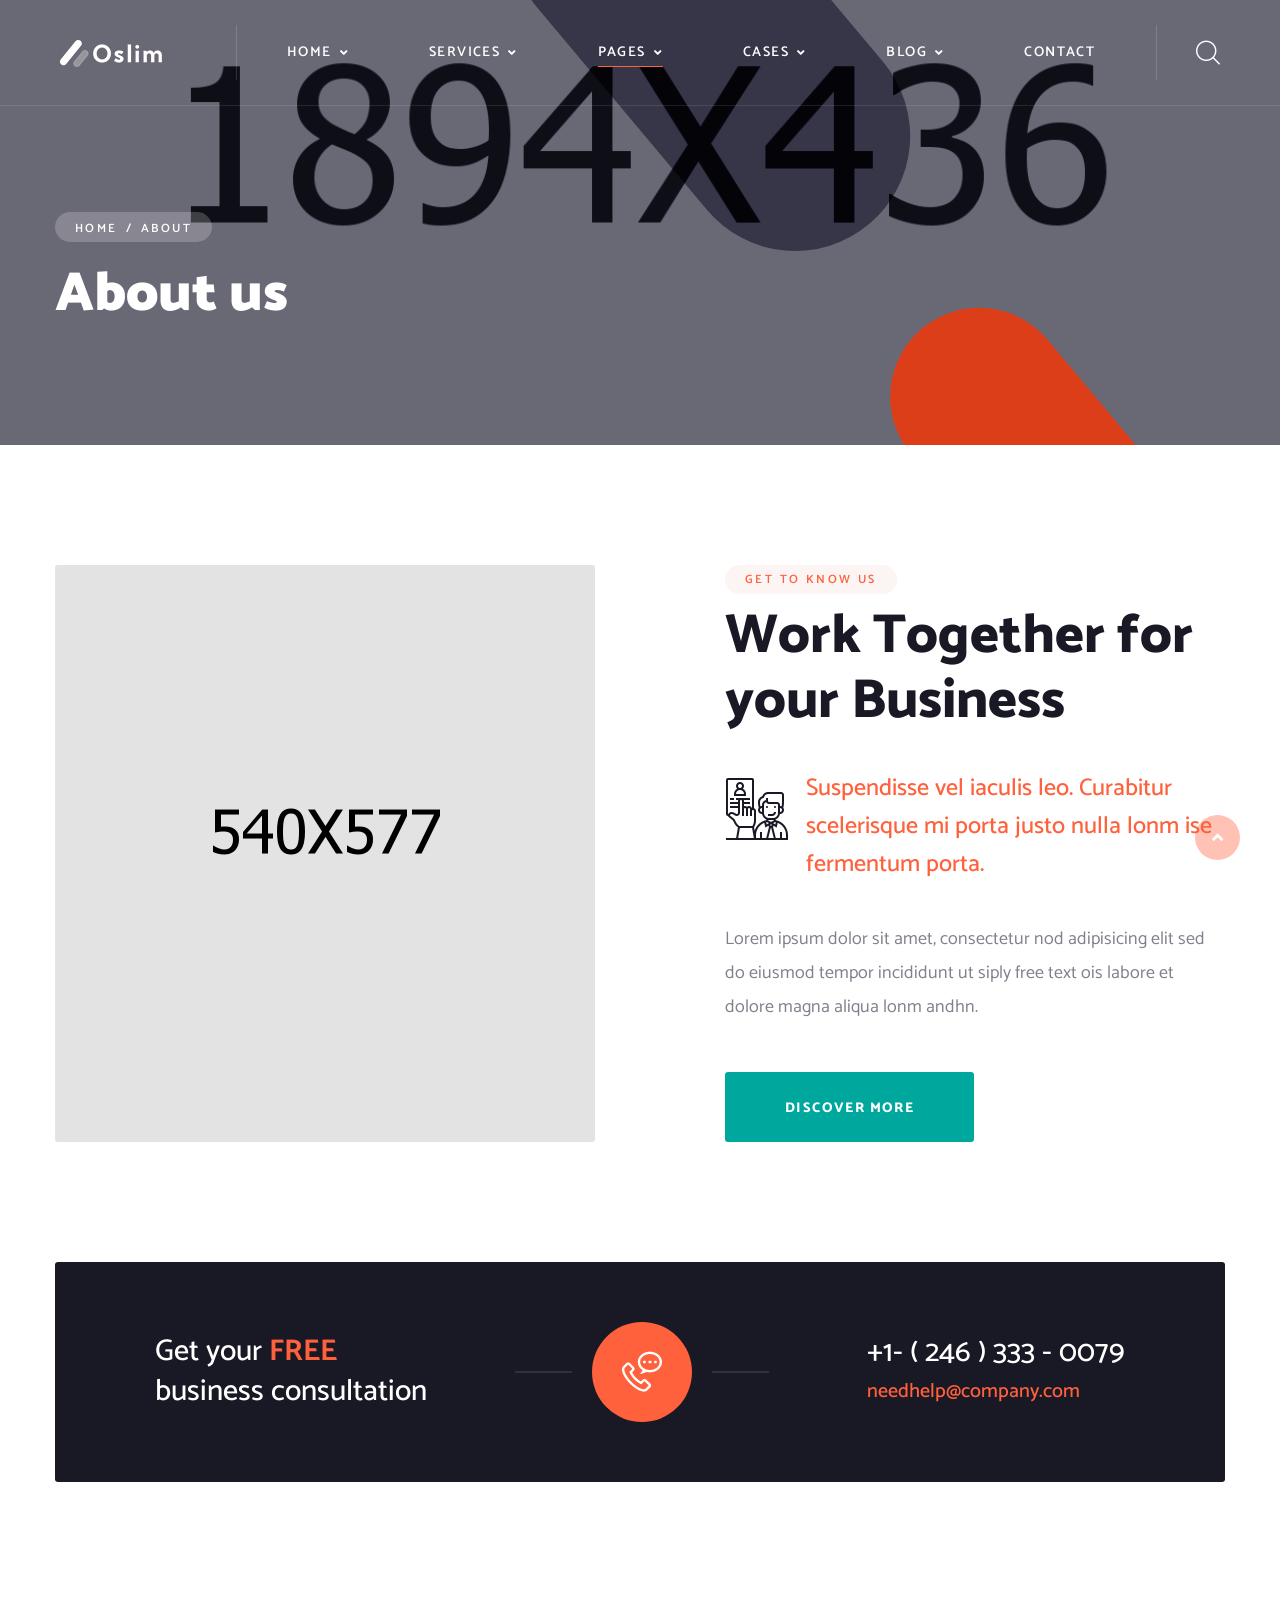
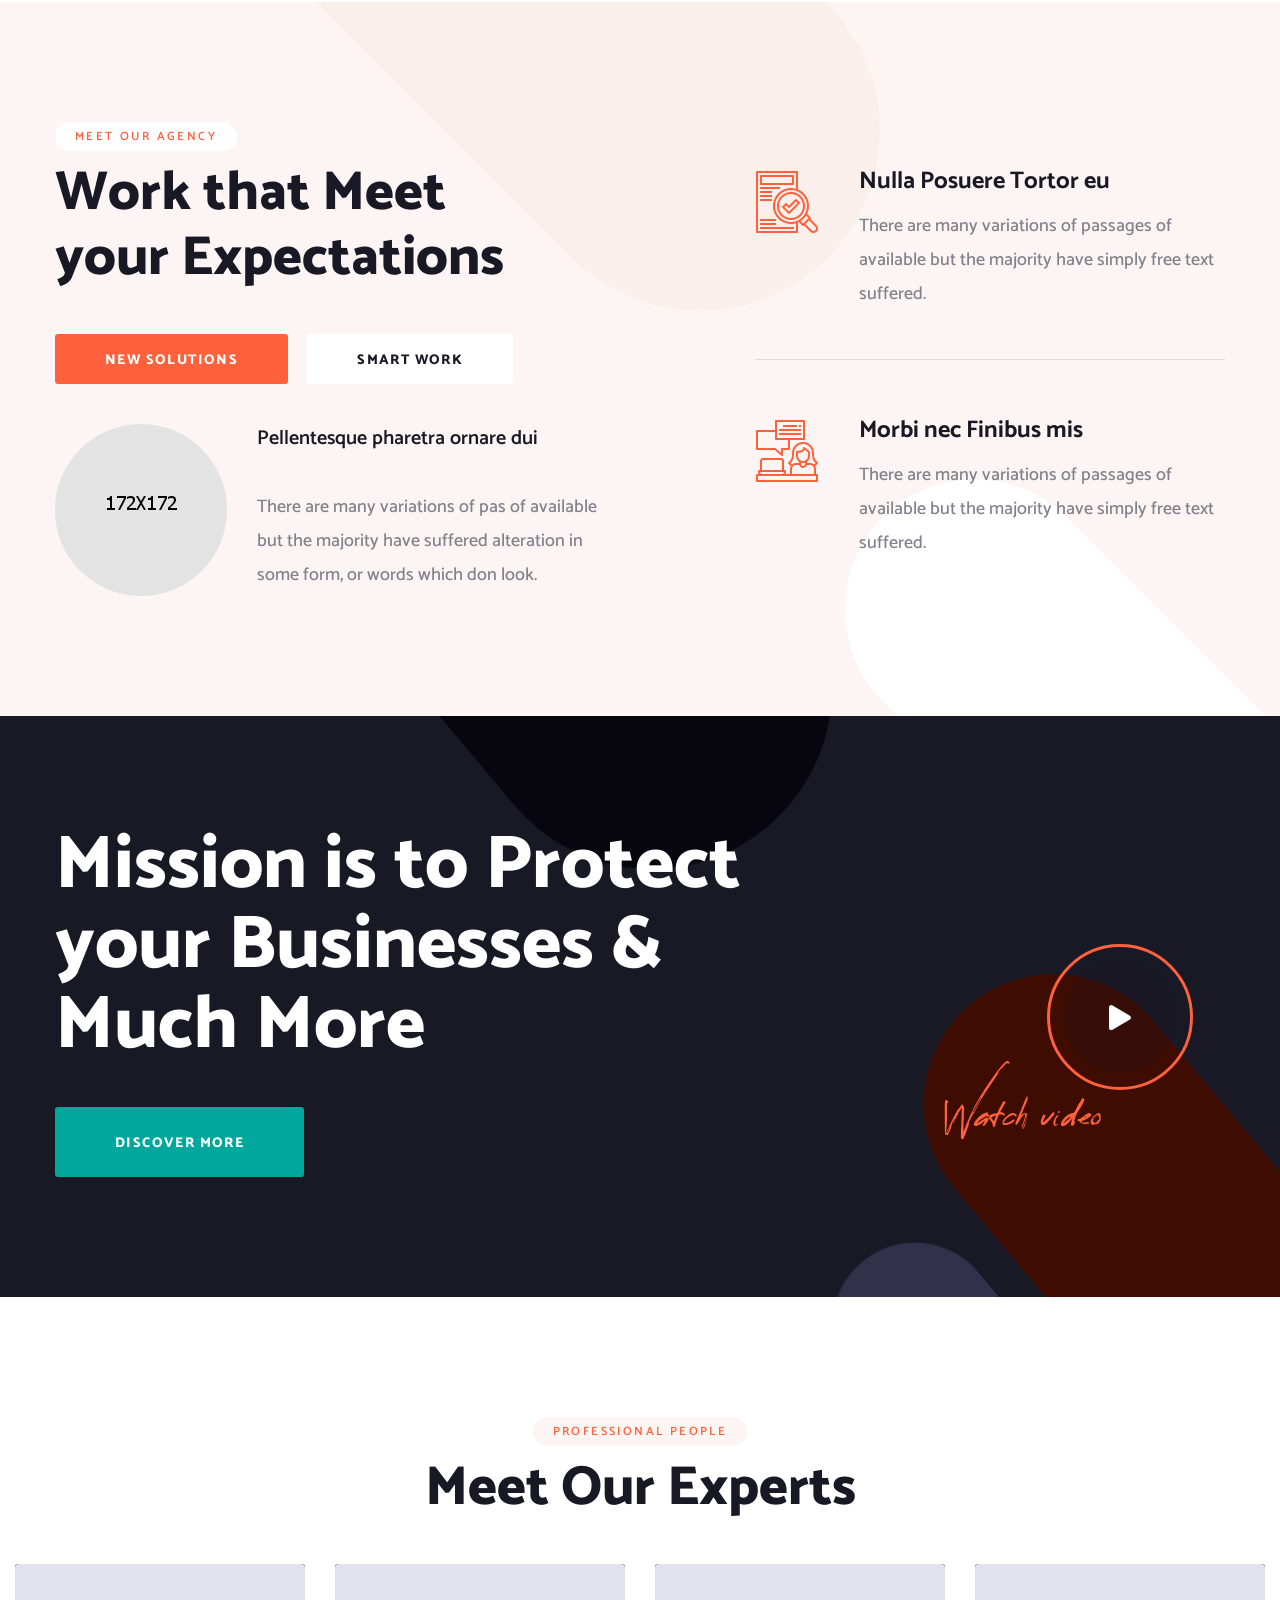
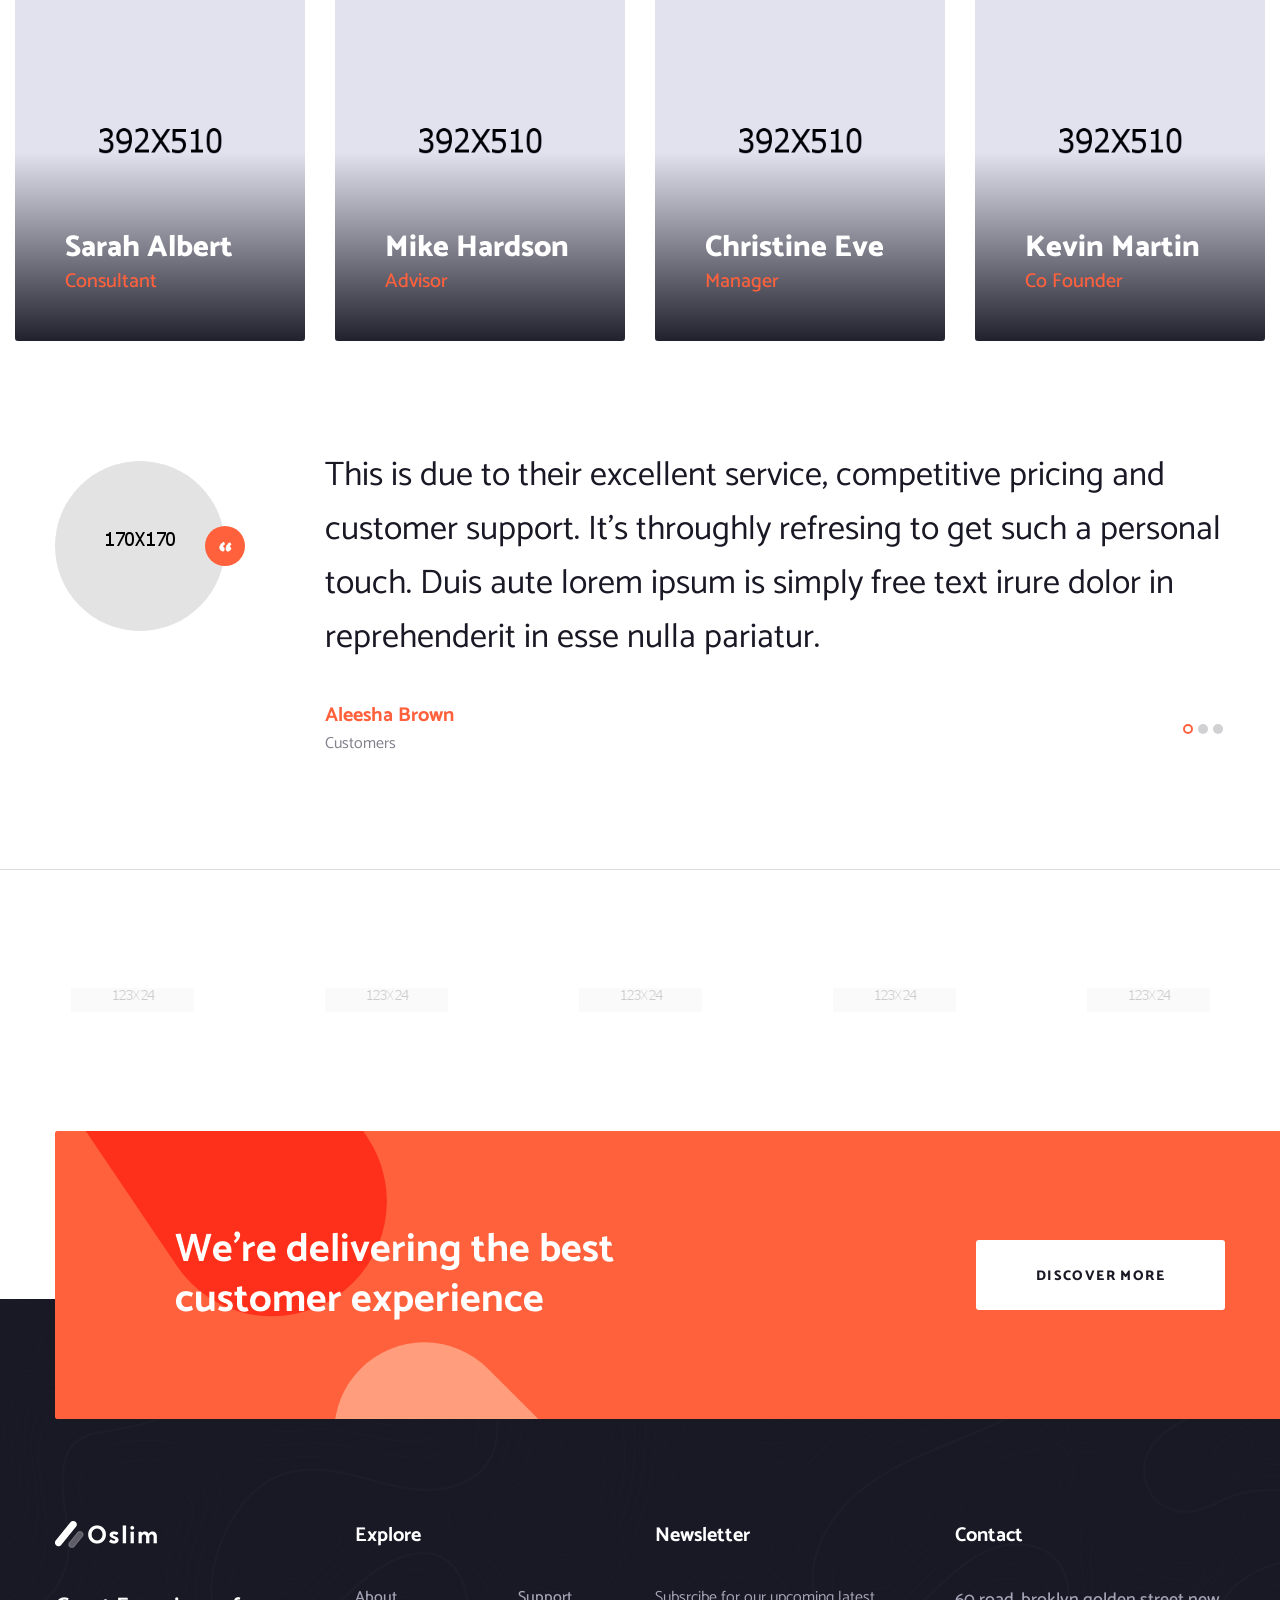
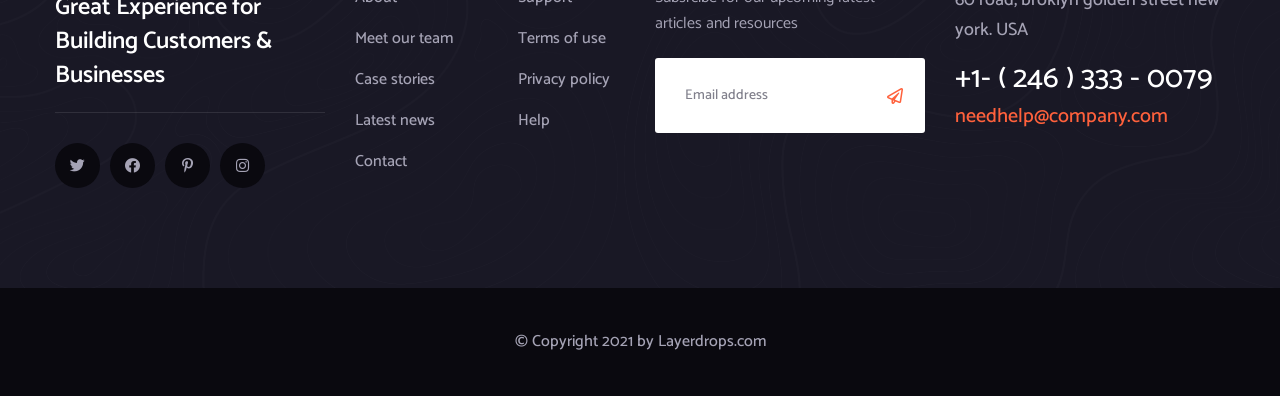
==== Tenacity/oslim-html-files/about.html @ c3381f99 "Components_mounted" ====
<!DOCTYPE html>
<html lang="en">

<head>
    <meta charset="UTF-8" />
    <meta name="viewport" content="width=device-width, initial-scale=1.0" />
    <title> About || Oslim || Oslim HTML Template For Business</title>
    <!-- favicons Icons -->
    <link rel="apple-touch-icon" sizes="180x180" href="assets/images/favicons/apple-touch-icon.png" />
    <link rel="icon" type="image/png" sizes="32x32" href="assets/images/favicons/favicon-32x32.png" />
    <link rel="icon" type="image/png" sizes="16x16" href="assets/images/favicons/favicon-16x16.png" />
    <link rel="manifest" href="assets/images/favicons/site.webmanifest" />
    <meta name="description" content="Oslim HTML Template For Business" />

    <!-- fonts -->
    <link rel="preconnect" href="https://fonts.googleapis.com">

    <link rel="preconnect" href="https://fonts.gstatic.com" crossorigin>

    <link href="https://fonts.googleapis.com/css2?family=Catamaran:wght@100;200;300;400;500;600;700;800;900&display=swap" rel="stylesheet">

    <link rel="stylesheet" href="assets/vendors/bootstrap/css/bootstrap.min.css" />
    <link rel="stylesheet" href="assets/vendors/animate/animate.min.css" />
    <link rel="stylesheet" href="assets/vendors/animate/custom-animate.css" />
    <link rel="stylesheet" href="assets/vendors/fontawesome/css/all.min.css" />
    <link rel="stylesheet" href="assets/vendors/jarallax/jarallax.css" />
    <link rel="stylesheet" href="assets/vendors/jquery-magnific-popup/jquery.magnific-popup.css" />
    <link rel="stylesheet" href="assets/vendors/nouislider/nouislider.min.css" />
    <link rel="stylesheet" href="assets/vendors/nouislider/nouislider.pips.css" />
    <link rel="stylesheet" href="assets/vendors/odometer/odometer.min.css" />
    <link rel="stylesheet" href="assets/vendors/swiper/swiper.min.css" />
    <link rel="stylesheet" href="assets/vendors/oslim-icons/style.css">
    <link rel="stylesheet" href="assets/vendors/tiny-slider/tiny-slider.min.css" />
    <link rel="stylesheet" href="assets/vendors/reey-font/stylesheet.css" />
    <link rel="stylesheet" href="assets/vendors/owl-carousel/owl.carousel.min.css" />
    <link rel="stylesheet" href="assets/vendors/owl-carousel/owl.theme.default.min.css" />
    <link rel="stylesheet" href="assets/vendors/bxslider/jquery.bxslider.css" />
    <link rel="stylesheet" href="assets/vendors/bootstrap-select/css/bootstrap-select.min.css" />
    <link rel="stylesheet" href="assets/vendors/vegas/vegas.min.css" />
    <link rel="stylesheet" href="assets/vendors/jquery-ui/jquery-ui.css" />
    <link rel="stylesheet" href="assets/vendors/timepicker/timePicker.css" />

    <!-- template styles -->
    <link rel="stylesheet" href="assets/css/oslim.css" />
    <link rel="stylesheet" href="assets/css/oslim-responsive.css" />
</head>

<body>
    <div class="preloader">
        <img class="preloader__image" width="60" src="assets/images/loader.png" alt="" />
    </div>
    <!-- /.preloader -->
    <div class="page-wrapper">
        <header class="main-header clearfix">
            <nav class="main-menu clearfix">
                <div class="main-menu-wrapper clearfix">
                    <div class="main-menu-wrapper__left">
                        <div class="main-menu-wrapper__logo">
                            <a href="index.html"><img src="assets/images/resources/logo-1.png" alt=""></a>
                        </div>
                        <div class="main-menu-wrapper__main-menu">
                            <a href="#" class="mobile-nav__toggler"><i class="fa fa-bars"></i></a>
                            <ul class="main-menu__list">
                                <li class="dropdown">
                                    <a href="index.html">Home</a>
                                    <ul>
										<li>
											<a href="index.html">Home One</a>
										</li>
										<li><a href="index2.html">Home Two</a></li>
										<li><a href="index3.html">Home Three</a></li>
										<li class="dropdown">
											<a href="#">OnePage Styles</a>
											<ul>
												<li><a href="index-one-page.html">Home One</a></li>
												<li><a href="index2-one-page.html">Home Two</a></li>
												<li><a href="index3-one-page.html">Home Three</a></li>
											</ul>
										</li>
										<li class="dropdown">
											<a href="#">Header Styles</a>
											<ul>
												<li><a href="index.html">Header One</a></li>
												<li><a href="index2.html">Header Two</a></li>
												<li><a href="index3.html">Header Three</a></li>
											</ul>
										</li>
									</ul>
                                </li>
                                <li class="dropdown">
                                    <a href="#">Services</a>
                                    <ul>
										<li><a href="services.html">Services</a></li>
										<li><a href="services-2.html">Services Two</a></li>
										<li><a href="services-3.html">Services Three</a></li>
										<li><a href="consumer-product.html">Consumer Product</a></li>
										<li><a href="audit-marketing.html">Audit Marketing</a></li>
										<li><a href="banking-advising.html">Banking Advising</a></li>
										<li><a href="business-growth.html">Business Growth</a></li>
										<li><a href="financial-advice.html">Financial Advice</a></li>
										<li><a href="marketing-rules.html">Marketing Rules</a></li>
									</ul>
                                </li>
                                <li class="dropdown ">
                                    <a href="#">Pages</a>
                                    <ul>
										<li><a href="about.html">About</a></li>
										<li><a href="team.html">Team</a></li>
										<li><a href="team-2.html">Team Two</a></li>
										<li><a href="testimonials.html">Testimonials</a></li>
										<li><a href="faq.html">FAQs</a></li>
										<li><a href="404.html">404 Error</a></li>
									</ul>
                                </li>
                                <li class="dropdown">
                                    <a href="#">Cases</a>
                                    <ul>
                                        <li><a href="cases.html">Cases</a></li>
                                        <li><a href="cases-2.html">Cases Two</a></li>
                                        <li><a href="case-details.html">Case Details</a></li>
                                    </ul>
                                </li>
                                <li class="dropdown">
                                    <a href="#">Blog</a>
                                    <ul>
										<li><a href="blog.html">Blog Posts</a></li>
										<li><a href="blog-2.html">Blog Two</a></li>
										<li class="dropdown">
                                            <a href="blog-sidebar.html">Blog Sidebar</a>
                                            <ul>
                                                <li><a href="blog-sidebar.html">Blog Right Sidebar</a></li>
                                                <li><a href="blog-sidebar-right.html">Blog Left Sidebar</a></li>
                                            </ul>
                                        </li>

										<li><a href="blog-details.html">Blog Details</a></li>
									</ul>
                                </li>
                                <li><a href="contact.html">Contact</a></li>
                            </ul>
                        </div>
                    </div>
                    <div class="main-menu-wrapper__right">
                        <div class="main-menu-wrapper__call">
                            <div class="main-menu-wrapper__call-icon">
                                <span class="icon-phone-call"></span>
                            </div>
                            <div class="main-menu-wrapper__call-number">
                                <p>Need help? Talk to an expert</p>
                                <h5><a href="tel:12463330079">+1- ( 246 ) 333 - 0079</a></h5>
                            </div>
                        </div>
                        <div class="main-menu-wrapper__search-cat">
                            <a href="#" class="main-menu-wrapper__search search-toggler icon-magnifying-glass"></a>
                        </div>
                    </div>
                </div>
            </nav>
        </header>

        <div class="stricky-header stricked-menu main-menu">
            <div class="sticky-header__content"></div><!-- /.sticky-header__content -->
        </div><!-- /.stricky-header -->

        <!--Page Header Start-->
        <section class="page-header">
            <div class="page-header-bg" style="background-image: url(assets/images/backgrounds/page-header-bg.jpg)">
            </div>
            <div class="page-header-shape-1 float-bob-x-6"></div>
            <div class="page-header-shape-2 float-bob-x-7"></div>
            <div class="container">
                <div class="page-header__inner">
                    <ul class="thm-breadcrumb list-unstyled">
                        <li><a href="index.html">Home</a></li>
                        <li><span>/</span></li>
                        <li>about</li>
                    </ul>
                    <h2>About us</h2>
                </div>
            </div>
        </section>
        <!--Page Header End-->

        <!--Work Together Two Start-->
        <section class="work-together-two">
            <div class="container">
                <div class="row">
                    <div class="col-xl-6 col-lg-6">
                        <div class="work-together-two__left wow slideInLeft" data-wow-delay="100ms"
                        data-wow-duration="2500ms">
                            <div class="work-together-two__img">
                                <img src="assets/images/resources/work-together-two-img-1.jpg" alt="">
                            </div>
                        </div>
                    </div>
                    <div class="col-xl-6 col-lg-6">
                        <div class="work-together-tow__right">
                            <div class="section-title text-left">
                                <span class="section-title__tagline">get to know us</span>
                                <h2 class="section-title__title">Work Together for your Business</h2>
                            </div>
                            <div class="work-together-tow__content">
                                <div class="work-together-tow__icon">
                                    <span class="icon-recruit"></span>
                                </div>
                                <h3 class="work-together-tow__text">Suspendisse vel iaculis leo. Curabitur scelerisque mi porta justo nulla lonm ise fermentum porta.</h3>
                            </div>
                            <p class="work-together-tow__text-2">Lorem ipsum dolor sit amet, consectetur nod adipisicing elit sed do eiusmod tempor incididunt ut siply free text ois labore et dolore magna aliqua lonm andhn.</p>
                            <a href="about.html" class="thm-btn work-together-tow__btn">Discover More</a>
                        </div>
                    </div>
                </div>
            </div>
        </section>
        <!--Work Together Two End-->

        <!--Free Consultation Start-->
        <section class="free-consultation">
            <div class="container">
                <div class="free-consultation__inner wow fadeInUp" data-wow-delay="300ms">
                    <div class="free-consultation__left">
                        <h3 class="free-consultation__content">Get your <span>FREE</span> <br> business consultation</h3>
                        <div class="free-consultation__icon">
                            <span class="icon-phone-call"></span>
                        </div>
                    </div>
                    <div class="free-consultation__right">
                        <h4 class="free-consultation__contact-info">
                            <a href="tel:12463330079" class="free-consultation__contact-number">+1- ( 246 ) 333 - 0079</a>
                            <a href="mailto:needhelp@company.com" class="free-consultation__contact-email">needhelp@company.com</a>
                        </h4>
                    </div>
                </div>
            </div>
        </section>
        <!--Free Consultation End-->

        <!--Quality Work Start-->
        <section class="quality-work">
            <div class="quality-work-shape-1 float-bob-x-2"></div>
            <div class="quality-work-shape-2 float-bob-x-2"></div>
             <div class="container">
                 <div class="row">
                     <div class="col-xl-7 col-lg-7">
                         <div class="quality-work__left">
                             <div class="section-title text-left">
                                 <span class="section-title__tagline">meet our agency</span>
                                 <h2 class="section-title__title">Work that Meet <br> your Expectations</h2>
                             </div>
                             <div class="quality-work__tab-box tabs-box">
                                 <ul class="tab-buttons clearfix list-unstyled">
                                     <li data-tab="#solutions" class="tab-btn active-btn"><span>new solutions</span></li>
                                     <li data-tab="#work" class="tab-btn"><span>smart work</span></li>
                                 </ul>
                                 <div class="tabs-content">
                                     <!--tab-->
                                     <div class="tab active-tab" id="solutions">
                                         <div class="tab-content__inner">
                                             <div class="tab-content__img">
                                                 <img src="assets/images/resources/tab-content-img-1.jpg" alt="">
                                             </div>
                                             <div class="tab-content__contnet">
                                                 <h4 class="tab-content__title">Pellentesque pharetra ornare dui</h4>
                                                 <p class="tab-content__text">There are many variations of pas of available but the majority have suffered alteration in some form, or words which don look.</p>
                                             </div>
                                         </div>
                                     </div>
                                     <!--tab-->
                                     <div class="tab " id="work">
                                         <div class="tab-content__inner">
                                             <div class="tab-content__img">
                                                 <img src="assets/images/resources/tab-content-img-1.jpg" alt="">
                                             </div>
                                             <div class="tab-content__contnet">
                                                 <h4 class="tab-content__title">Pellentesque pharetra ornare dui</h4>
                                                 <p class="tab-content__text">There are many variations of pas of available but the majority have suffered alteration in some form, or words which don look.</p>
                                             </div>
                                         </div>
                                     </div>
                                 </div>
                             </div>
                         </div>
                     </div>
                     <div class="col-xl-5 col-lg-5">
                         <div class="quality-work__right">
                             <ul class="quality-work__points list-unstyled">
                                 <li>
                                     <div class="icon">
                                         <span class="icon-checking"></span>
                                     </div>
                                     <div class="text">
                                         <h4>Nulla Posuere Tortor eu</h4>
                                         <p>There are many variations of passages of available but the majority have simply free text suffered.</p>
                                     </div>
                                 </li>
                                 <li>
                                     <div class="icon">
                                         <span class="icon-conversation"></span>
                                     </div>
                                     <div class="text">
                                         <h4>Morbi nec Finibus mis</h4>
                                         <p>There are many variations of passages of available but the majority have simply free text suffered.</p>
                                     </div>
                                 </li>
                             </ul>
                         </div>
                     </div>
                 </div>
             </div>
         </section>
         <!--Quality Work End-->

         <!--Our Mission Two Start-->
        <section class="our-mission-two our-mission-three">
            <div class="our-mission-two-bg-box">
                <div class="our-mission-two-bg jarallax" data-jarallax data-speed="0.2" data-imgPosition="50% 0%" style="background-image: url(assets/images/backgrounds/our-mission-bg.jpg);"></div>
            </div>
            <div class="our-mission-shape-1 shapemover2"></div>
            <div class="our-mission-shape-2 shapemover2"></div>
            <div class="our-mission-shape-3 shapemover2"></div>
            <div class="container">
                <div class="row">
                    <div class="col-xl-8 col-lg-8">
                        <div class="our-mission-two__left">
                            <h2 class="our-mission-two__title">Mission is to Protect <br> your Businesses &  Much More</h2>
                            <a href="about.html" class="thm-btn our-mission-two__btn">Discover More</a>
                        </div>
                    </div>
                    <div class="col-xl-4 col-lg-4">
                        <div class="our-mission-two__right">
                            <div class="our-mission-two__video-link">
                                <a href="https://www.youtube.com/watch?v=Get7rqXYrbQ" class="video-popup">
                                    <div class="our-mission-two__video-icon">
                                        <span class="fa fa-play"></span>
                                        <i class="ripple"></i>
                                    </div>
                                </a>
                                <h3 class="our-mission-two__video-text">Watch video</h3>
                            </div>
                        </div>
                    </div>
                </div>
            </div>
        </section>
        <!--Our Mission Two End-->

        <!--Team One Start-->
        <section class="team-one">
            <div class="team-one__container">
                <div class="section-title text-center">
                    <span class="section-title__tagline">professional people</span>
                    <h2 class="section-title__title">Meet Our Experts</h2>
                </div>
                <div class="row">
                    <div class="col-xl-3 col-lg-6 col-md-6 wow fadeInUp" data-wow-delay="100ms">
                        <!--Team One Single-->
                        <div class="team-one__single">
                            <div class="team-one__img">
                                <img src="assets/images/team/team-1-1.jpg" alt="">
                                <div class="team-one__content">
                                    <h3 class="team-one__name">Sarah Albert</h3>
                                    <p class="team-one__title">Consultant</p>
                                </div>
                                <ul class="list-unstyled team-one__social">
                                    <li><a href="#"><i class="fab fa-twitter"></i></a></li>
                                    <li><a href="#"><i class="fab fa-facebook"></i></a></li>
                                    <li><a href="#"><i class="fab fa-pinterest-p"></i></a></li>
                                    <li><a href="#"><i class="fab fa-instagram"></i></a></li>
                                </ul>
                            </div>
                        </div>
                    </div>
                    <div class="col-xl-3 col-lg-6 col-md-6 wow fadeInUp" data-wow-delay="200ms">
                        <!--Team One Single-->
                        <div class="team-one__single">
                            <div class="team-one__img">
                                <img src="assets/images/team/team-1-2.jpg" alt="">
                                <div class="team-one__content">
                                    <h3 class="team-one__name">Mike Hardson</h3>
                                    <p class="team-one__title">Advisor</p>
                                </div>
                                <ul class="list-unstyled team-one__social">
                                    <li><a href="#"><i class="fab fa-twitter"></i></a></li>
                                    <li><a href="#"><i class="fab fa-facebook"></i></a></li>
                                    <li><a href="#"><i class="fab fa-pinterest-p"></i></a></li>
                                    <li><a href="#"><i class="fab fa-instagram"></i></a></li>
                                </ul>
                            </div>
                        </div>
                    </div>
                    <div class="col-xl-3 col-lg-6 col-md-6 wow fadeInUp" data-wow-delay="300ms">
                        <!--Team One Single-->
                        <div class="team-one__single">
                            <div class="team-one__img">
                                <img src="assets/images/team/team-1-3.jpg" alt="">
                                <div class="team-one__content">
                                    <h3 class="team-one__name">Christine Eve</h3>
                                    <p class="team-one__title">Manager</p>
                                </div>
                                <ul class="list-unstyled team-one__social">
                                    <li><a href="#"><i class="fab fa-twitter"></i></a></li>
                                    <li><a href="#"><i class="fab fa-facebook"></i></a></li>
                                    <li><a href="#"><i class="fab fa-pinterest-p"></i></a></li>
                                    <li><a href="#"><i class="fab fa-instagram"></i></a></li>
                                </ul>
                            </div>
                        </div>
                    </div>
                    <div class="col-xl-3 col-lg-6 col-md-6 wow fadeInUp" data-wow-delay="400ms">
                        <!--Team One Single-->
                        <div class="team-one__single">
                            <div class="team-one__img">
                                <img src="assets/images/team/team-1-4.jpg" alt="">
                                <div class="team-one__content">
                                    <h3 class="team-one__name">Kevin Martin</h3>
                                    <p class="team-one__title">Co Founder</p>
                                </div>
                                <ul class="list-unstyled team-one__social">
                                    <li><a href="#"><i class="fab fa-twitter"></i></a></li>
                                    <li><a href="#"><i class="fab fa-facebook"></i></a></li>
                                    <li><a href="#"><i class="fab fa-pinterest-p"></i></a></li>
                                    <li><a href="#"><i class="fab fa-instagram"></i></a></li>
                                </ul>
                            </div>
                        </div>
                    </div>
                </div>
            </div>
        </section>
        <!--Team One End-->

        <!--Testimonial One Start-->
        <section class="testimonial-one testimonial-two">
            <div class="container">
                <div class="row">
                    <div class="col-xl-12">
                        <div class="testimonial-one__carousel owl-the owl-carousel">
                            <!--Testimonial One Single-->
                            <div class="testimonial-one__single">
                                <div class="testimonial-one__client-info">
                                    <div class="testimonial-one__client-img">
                                        <img src="assets/images/testimonial/testimonial-1-client-img-1.jpg" alt="">
                                        <div class="testimonial-one__quote">
                                            <img src="assets/images/icon/quote-icon.png" alt="">
                                        </div>
                                    </div>
                                </div>
                                <div class="testimonial-one__content">
                                    <p class="testimonial-one__text">This is due to their excellent service, competitive pricing and customer support. It’s throughly refresing to get such a personal touch. Duis aute lorem ipsum is simply free text irure dolor in reprehenderit in esse nulla pariatur.</p>
                                    <h4 class="testimonial-one__client-name">Aleesha Brown</h4>
                                    <p class="testimonial-one__client-title">Customers</p>
                                </div>
                            </div>
                            <!--Testimonial One Single-->
                            <div class="testimonial-one__single">
                                <div class="testimonial-one__client-info">
                                    <div class="testimonial-one__client-img">
                                        <img src="assets/images/testimonial/testimonial-1-client-img-2.jpg" alt="">
                                        <div class="testimonial-one__quote">
                                            <img src="assets/images/icon/quote-icon.png" alt="">
                                        </div>
                                    </div>
                                </div>
                                <div class="testimonial-one__content">
                                    <p class="testimonial-one__text">This is due to their excellent service, competitive pricing and customer support. It’s throughly refresing to get such a personal touch. Duis aute lorem ipsum is simply free text irure dolor in reprehenderit in esse nulla pariatur.</p>
                                    <h4 class="testimonial-one__client-name">Aleesha Brown</h4>
                                    <p class="testimonial-one__client-title">Customers</p>
                                </div>
                            </div>
                            <!--Testimonial One Single-->
                            <div class="testimonial-one__single">
                                <div class="testimonial-one__client-info">
                                    <div class="testimonial-one__client-img">
                                        <img src="assets/images/testimonial/testimonial-1-client-img-3.jpg" alt="">
                                        <div class="testimonial-one__quote">
                                            <img src="assets/images/icon/quote-icon.png" alt="">
                                        </div>
                                    </div>
                                </div>
                                <div class="testimonial-one__content">
                                    <p class="testimonial-one__text">This is due to their excellent service, competitive pricing and customer support. It’s throughly refresing to get such a personal touch. Duis aute lorem ipsum is simply free text irure dolor in reprehenderit in esse nulla pariatur.</p>
                                    <h4 class="testimonial-one__client-name">Aleesha Brown</h4>
                                    <p class="testimonial-one__client-title">Customers</p>
                                </div>
                            </div>
                        </div>
                    </div>
                </div>
            </div>
        </section>
        <!--Testimonial One End-->

        <!--Brand One Start-->
        <section class="brand-one">
            <div class="container">
                <div class="thm-swiper__slider swiper-container" data-swiper-options='{"spaceBetween": 100, "slidesPerView": 5, "autoplay": { "delay": 5000 }, "breakpoints": {
                    "0": {
                        "spaceBetween": 30,
                        "slidesPerView": 2
                    },
                    "375": {
                        "spaceBetween": 30,
                        "slidesPerView": 2
                    },
                    "575": {
                        "spaceBetween": 30,
                        "slidesPerView": 3
                    },
                    "767": {
                        "spaceBetween": 50,
                        "slidesPerView": 4
                    },
                    "991": {
                        "spaceBetween": 50,
                        "slidesPerView": 5
                    },
                    "1199": {
                        "spaceBetween": 100,
                        "slidesPerView": 5
                    }
                }}'>
                    <div class="swiper-wrapper">
                        <div class="swiper-slide">
                            <img src="assets/images/brand/brand-1-1.png" alt="">
                        </div><!-- /.swiper-slide -->
                        <div class="swiper-slide">
                            <img src="assets/images/brand/brand-1-2.png" alt="">
                        </div><!-- /.swiper-slide -->
                        <div class="swiper-slide">
                            <img src="assets/images/brand/brand-1-3.png" alt="">
                        </div><!-- /.swiper-slide -->
                        <div class="swiper-slide">
                            <img src="assets/images/brand/brand-1-4.png" alt="">
                        </div><!-- /.swiper-slide -->
                        <div class="swiper-slide">
                            <img src="assets/images/brand/brand-1-5.png" alt="">
                        </div><!-- /.swiper-slide -->
                        <div class="swiper-slide">
                            <img src="assets/images/brand/brand-1-1.png" alt="">
                        </div><!-- /.swiper-slide -->
                        <div class="swiper-slide">
                            <img src="assets/images/brand/brand-1-2.png" alt="">
                        </div><!-- /.swiper-slide -->
                        <div class="swiper-slide">
                            <img src="assets/images/brand/brand-1-3.png" alt="">
                        </div><!-- /.swiper-slide -->
                        <div class="swiper-slide">
                            <img src="assets/images/brand/brand-1-4.png" alt="">
                        </div><!-- /.swiper-slide -->
                        <div class="swiper-slide">
                            <img src="assets/images/brand/brand-1-5.png" alt="">
                        </div><!-- /.swiper-slide -->
                    </div>
                </div>
            </div>
        </section>
        <!--Brand One End-->

        <!--CTA One Start-->
        <section class="cta-one">
            <div class="container">
                <div class="row">
                    <div class="col-xl-12">
                        <div class="cta-one__inner">
                            <div class="cta-one__inner-content">
                                <div class="cta-one-shape-1 float-bob-x"></div>
                                <div class="cta-one-shape-2 float-bob-x-2"></div>
                                <h3 class="cta-one__title">We’re delivering the best <br> customer experience</h3>
                                <a href="about.html" class="thm-btn cta-one__btn">Discover More</a>
                            </div>
                        </div>
                    </div>
                </div>
            </div>
        </section>
        <!--CTA One End-->

        <!--Site Footer Start-->
        <footer class="site-footer">
            <div class="site-footer__top">
                <div class="site-footer-shape-1" style="background-image: url(assets/images/shapes/site-footer-shape-1.png);"></div>
                <div class="container">
                    <div class="row">
                        <div class="col-xl-3 col-lg-6 col-md-6 wow fadeInUp" data-wow-delay="100ms">
                            <div class="footer-widget__column footer-widget__about">
                                <div class="footer-widget__logo">
                                    <a href="index.html"><img src="assets/images/resources/logo-1.png" alt=""></a>
                                </div>
                                <div class="footer-widget__about-text-box">
                                    <p class="footer-widget__about-text">Great Experience for Building Customers & Businesses</p>
                                </div>
                                <div class="site-footer__social">
                                    <a href="#"><i class="fab fa-twitter"></i></a>
                                    <a href="#"><i class="fab fa-facebook"></i></a>
                                    <a href="#"><i class="fab fa-pinterest-p"></i></a>
                                    <a href="#"><i class="fab fa-instagram"></i></a>
                                </div>
                            </div>
                        </div>
                        <div class="col-xl-3 col-lg-6 col-md-6 wow fadeInUp" data-wow-delay="200ms">
                            <div class="footer-widget__column footer-widget__explore clearfix">
                                <h3 class="footer-widget__title">Explore</h3>
                                <ul class="footer-widget__explore-list list-unstyled clearfix">
                                    <li><a href="about.html">About</a></li>
                                    <li><a href="team.html">Meet our team</a></li>
                                    <li><a href="cases.html">Case stories</a></li>
                                    <li><a href="blog.html">Latest news</a></li>
                                    <li><a href="contact.html">Contact</a></li>
                                </ul>
                                <ul
                                    class="footer-widget__explore-list footer-widget__explore-list-two list-unstyled clearfix">
                                    <li><a href="about.html">Support</a></li>
                                    <li><a href="about.html">Terms of use</a></li>
                                    <li><a href="about.html">Privacy policy</a></li>
                                    <li><a href="about.html">Help</a></li>
                                </ul>
                            </div>
                        </div>
                        <div class="col-xl-3 col-lg-6 col-md-6 wow fadeInUp" data-wow-delay="300ms">
                            <div class="footer-widget__column footer-widget__newsletter-box clearfix">
                                <h3 class="footer-widget__title">Newsletter</h3>
                                <p class="footer-widget__newsletter-text">Subsrcibe for our upcoming latest articles and resources</p>
                                <form class="footer-widget__newsletter-form">
                                    <div class="footer-widget__newsletter-input-box">
                                        <input type="email" placeholder="Email address" name="email">
                                        <button type="submit" class="footer-widget__newsletter-btn"><i class="far fa-paper-plane"></i></button>
                                    </div>
                                </form>
                            </div>
                        </div>
                        <div class="col-xl-3 col-lg-6 col-md-6 wow fadeInUp" data-wow-delay="400ms">
                            <div class="footer-widget__column footer-widget__contact clearfix">
                                <h3 class="footer-widget__title">Contact</h3>
                                <p class="footer-widget__contact-text">60 road, broklyn golden street new york. USA</p>
                                <h4 class="footer-widget__contact-info">
                                    <a href="tel:12463330079" class="footer-widget__contact-number">+1- ( 246 ) 333 - 0079</a>
                                    <a href="mailto:needhelp@company.com" class="footer-widget__contact-email">needhelp@company.com</a>
                                </h4>
                            </div>
                        </div>
                    </div>
                </div>
            </div>
            <div class="site-footer__bottom">
                <div class="container">
                    <div class="row">
                        <div class="col-xl-12">
                            <div class="site-footer__bottom-inner">
                                <p class="site-footer__bottom-text">© Copyright 2021 by <a href="#">Layerdrops.com</a></p>
                            </div>
                        </div>
                    </div>
                </div>
            </div>
        </footer>
        <!--Site Footer End-->


    </div><!-- /.page-wrapper -->


    <div class="mobile-nav__wrapper">
        <div class="mobile-nav__overlay mobile-nav__toggler"></div>
        <!-- /.mobile-nav__overlay -->
        <div class="mobile-nav__content">
            <span class="mobile-nav__close mobile-nav__toggler"><i class="fa fa-times"></i></span>

            <div class="logo-box">
                <a href="index.html" aria-label="logo image"><img src="assets/images/resources/logo-1.png" width="155"
                        alt="" /></a>
            </div>
            <!-- /.logo-box -->
            <div class="mobile-nav__container"></div>
            <!-- /.mobile-nav__container -->

            <ul class="mobile-nav__contact list-unstyled">
                <li>
                    <i class="fa fa-envelope"></i>
                    <a href="mailto:needhelp@packageName__.com">needhelp@oslim.com</a>
                </li>
                <li>
                    <i class="fa fa-phone-alt"></i>
                    <a href="tel:666-888-0000">666 888 0000</a>
                </li>
            </ul><!-- /.mobile-nav__contact -->
            <div class="mobile-nav__top">
                <div class="mobile-nav__social">
                    <a href="#" class="fab fa-twitter"></a>
                    <a href="#" class="fab fa-facebook-square"></a>
                    <a href="#" class="fab fa-pinterest-p"></a>
                    <a href="#" class="fab fa-instagram"></a>
                </div><!-- /.mobile-nav__social -->
            </div><!-- /.mobile-nav__top -->



        </div>
        <!-- /.mobile-nav__content -->
    </div>
    <!-- /.mobile-nav__wrapper -->

    <div class="search-popup">
        <div class="search-popup__overlay search-toggler"></div>
        <!-- /.search-popup__overlay -->
        <div class="search-popup__content">
            <form action="#">
                <label for="search" class="sr-only">search here</label><!-- /.sr-only -->
                <input type="text" id="search" placeholder="Search Here..." />
                <button type="submit" aria-label="search submit" class="thm-btn">
                    <i class="icon-magnifying-glass"></i>
                </button>
            </form>
        </div>
        <!-- /.search-popup__content -->
    </div>
    <!-- /.search-popup -->

    <a href="#" data-target="html" class="scroll-to-target scroll-to-top"><i class="fa fa-angle-up"></i></a>


    <script src="assets/vendors/jquery/jquery-3.6.0.min.js"></script>
    <script src="assets/vendors/bootstrap/js/bootstrap.bundle.min.js"></script>
    <script src="assets/vendors/jarallax/jarallax.min.js"></script>
    <script src="assets/vendors/jquery-ajaxchimp/jquery.ajaxchimp.min.js"></script>
    <script src="assets/vendors/jquery-appear/jquery.appear.min.js"></script>
    <script src="assets/vendors/jquery-circle-progress/jquery.circle-progress.min.js"></script>
    <script src="assets/vendors/jquery-magnific-popup/jquery.magnific-popup.min.js"></script>
    <script src="assets/vendors/jquery-validate/jquery.validate.min.js"></script>
    <script src="assets/vendors/nouislider/nouislider.min.js"></script>
    <script src="assets/vendors/odometer/odometer.min.js"></script>
    <script src="assets/vendors/swiper/swiper.min.js"></script>
    <script src="assets/vendors/tiny-slider/tiny-slider.min.js"></script>
    <script src="assets/vendors/wnumb/wNumb.min.js"></script>
    <script src="assets/vendors/wow/wow.js"></script>
    <script src="assets/vendors/isotope/isotope.js"></script>
    <script src="assets/vendors/countdown/countdown.min.js"></script>
    <script src="assets/vendors/owl-carousel/owl.carousel.min.js"></script>
    <script src="assets/vendors/bxslider/jquery.bxslider.min.js"></script>
    <script src="assets/vendors/bootstrap-select/js/bootstrap-select.min.js"></script>
    <script src="assets/vendors/vegas/vegas.min.js"></script>
    <script src="assets/vendors/jquery-ui/jquery-ui.js"></script>
    <script src="assets/vendors/timepicker/timePicker.js"></script>




    <!-- template js -->
    <script src="assets/js/oslim.js"></script>
</body>

</html>
---- Tenacity/oslim-html-files/assets/vendors/nouislider/nouislider.min.css ----
/*! nouislider - 14.1.1 - 12/15/2019 */
.noUi-target,.noUi-target *{-webkit-touch-callout:none;-webkit-tap-highlight-color:transparent;-webkit-user-select:none;-ms-touch-action:none;touch-action:none;-ms-user-select:none;-moz-user-select:none;user-select:none;-moz-box-sizing:border-box;box-sizing:border-box}.noUi-target{position:relative}.noUi-base,.noUi-connects{width:100%;height:100%;position:relative;z-index:1}.noUi-connects{overflow:hidden;z-index:0}.noUi-connect,.noUi-origin{will-change:transform;position:absolute;z-index:1;top:0;right:0;-ms-transform-origin:0 0;-webkit-transform-origin:0 0;-webkit-transform-style:preserve-3d;transform-origin:0 0;transform-style:flat}.noUi-connect{height:100%;width:100%}.noUi-origin{height:10%;width:10%}.noUi-txt-dir-rtl.noUi-horizontal .noUi-origin{left:0;right:auto}.noUi-vertical .noUi-origin{width:0}.noUi-horizontal .noUi-origin{height:0}.noUi-handle{-webkit-backface-visibility:hidden;backface-visibility:hidden;position:absolute}.noUi-touch-area{height:100%;width:100%}.noUi-state-tap .noUi-connect,.noUi-state-tap .noUi-origin{-webkit-transition:transform .3s;transition:transform .3s}.noUi-state-drag *{cursor:inherit!important}.noUi-horizontal{height:18px}.noUi-horizontal .noUi-handle{width:34px;height:28px;right:-17px;top:-6px}.noUi-vertical{width:18px}.noUi-vertical .noUi-handle{width:28px;height:34px;right:-6px;top:-17px}.noUi-txt-dir-rtl.noUi-horizontal .noUi-handle{left:-17px;right:auto}.noUi-target{background:#FAFAFA;border-radius:4px;border:1px solid #D3D3D3;box-shadow:inset 0 1px 1px #F0F0F0,0 3px 6px -5px #BBB}.noUi-connects{border-radius:3px}.noUi-connect{background:#3FB8AF}.noUi-draggable{cursor:ew-resize}.noUi-vertical .noUi-draggable{cursor:ns-resize}.noUi-handle{border:1px solid #D9D9D9;border-radius:3px;background:#FFF;cursor:default;box-shadow:inset 0 0 1px #FFF,inset 0 1px 7px #EBEBEB,0 3px 6px -3px #BBB}.noUi-active{box-shadow:inset 0 0 1px #FFF,inset 0 1px 7px #DDD,0 3px 6px -3px #BBB}.noUi-handle:after,.noUi-handle:before{content:"";display:block;position:absolute;height:14px;width:1px;background:#E8E7E6;left:14px;top:6px}.noUi-handle:after{left:17px}.noUi-vertical .noUi-handle:after,.noUi-vertical .noUi-handle:before{width:14px;height:1px;left:6px;top:14px}.noUi-vertical .noUi-handle:after{top:17px}[disabled] .noUi-connect{background:#B8B8B8}[disabled] .noUi-handle,[disabled].noUi-handle,[disabled].noUi-target{cursor:not-allowed}.noUi-pips,.noUi-pips *{-moz-box-sizing:border-box;box-sizing:border-box}.noUi-pips{position:absolute;color:#999}.noUi-value{position:absolute;white-space:nowrap;text-align:center}.noUi-value-sub{color:#ccc;font-size:10px}.noUi-marker{position:absolute;background:#CCC}.noUi-marker-sub{background:#AAA}.noUi-marker-large{background:#AAA}.noUi-pips-horizontal{padding:10px 0;height:80px;top:100%;left:0;width:100%}.noUi-value-horizontal{-webkit-transform:translate(-50%,50%);transform:translate(-50%,50%)}.noUi-rtl .noUi-value-horizontal{-webkit-transform:translate(50%,50%);transform:translate(50%,50%)}.noUi-marker-horizontal.noUi-marker{margin-left:-1px;width:2px;height:5px}.noUi-marker-horizontal.noUi-marker-sub{height:10px}.noUi-marker-horizontal.noUi-marker-large{height:15px}.noUi-pips-vertical{padding:0 10px;height:100%;top:0;left:100%}.noUi-value-vertical{-webkit-transform:translate(0,-50%);transform:translate(0,-50%);padding-left:25px}.noUi-rtl .noUi-value-vertical{-webkit-transform:translate(0,50%);transform:translate(0,50%)}.noUi-marker-vertical.noUi-marker{width:5px;height:2px;margin-top:-1px}.noUi-marker-vertical.noUi-marker-sub{width:10px}.noUi-marker-vertical.noUi-marker-large{width:15px}.noUi-tooltip{display:block;position:absolute;border:1px solid #D9D9D9;border-radius:3px;background:#fff;color:#000;padding:5px;text-align:center;white-space:nowrap}.noUi-horizontal .noUi-tooltip{-webkit-transform:translate(-50%,0);transform:translate(-50%,0);left:50%;bottom:120%}.noUi-vertical .noUi-tooltip{-webkit-transform:translate(0,-50%);transform:translate(0,-50%);top:50%;right:120%}
---- Tenacity/oslim-html-files/assets/vendors/nouislider/nouislider.pips.css ----
/* Base;
 *
 */
.noUi-pips,
.noUi-pips * {
-moz-box-sizing: border-box;
	box-sizing: border-box;
}
.noUi-pips {
	position: absolute;
	font: 400 12px Arial;
	color: #999;
}

/* Values;
 *
 */
.noUi-value {
	width: 40px;
	position: absolute;
	text-align: center;
}
.noUi-value-sub {
	color: #ccc;
	font-size: 10px;
}

/* Markings;
 *
 */
.noUi-marker {
	position: absolute;
	background: #CCC;
}
.noUi-marker-sub {
	background: #AAA;
}
.noUi-marker-large {
	background: #AAA;
}

/* Horizontal layout;
 *
 */
.noUi-pips-horizontal {
	padding: 10px 0;
	height: 50px;
	top: 100%;
	left: 0;
	width: 100%;
}
.noUi-value-horizontal {
	margin-left: -20px;
	padding-top: 20px;
}
.noUi-value-horizontal.noUi-value-sub {
	padding-top: 15px;
}

.noUi-marker-horizontal.noUi-marker {
	margin-left: -1px;
	width: 2px;
	height: 5px;
}
.noUi-marker-horizontal.noUi-marker-sub {
	height: 10px;
}
.noUi-marker-horizontal.noUi-marker-large {
	height: 15px;
}

/* Vertical layout;
 *
 */
.noUi-pips-vertical {
	padding: 0 10px;
	height: 100%;
	top: 0;
	left: 100%;
}
.noUi-value-vertical {
	width: 15px;
	margin-left: 20px;
	margin-top: -5px;
}

.noUi-marker-vertical.noUi-marker {
	width: 5px;
	height: 2px;
	margin-top: -1px;
}
.noUi-marker-vertical.noUi-marker-sub {
	width: 10px;
}
.noUi-marker-vertical.noUi-marker-large {
	width: 15px;
}
---- Tenacity/oslim-html-files/assets/vendors/oslim-icons/style.css ----
@font-face {
  font-family: 'icomoon';
  src:  url('fonts/icomoon.eot?olspcf');
  src:  url('fonts/icomoon.eot?olspcf#iefix') format('embedded-opentype'),
    url('fonts/icomoon.ttf?olspcf') format('truetype'),
    url('fonts/icomoon.woff?olspcf') format('woff'),
    url('fonts/icomoon.svg?olspcf#icomoon') format('svg');
  font-weight: normal;
  font-style: normal;
  font-display: block;
}

[class^="icon-"], [class*=" icon-"] {
  /* use !important to prevent issues with browser extensions that change fonts */
  font-family: 'icomoon' !important;
  speak: never;
  font-style: normal;
  font-weight: normal;
  font-variant: normal;
  text-transform: none;
  line-height: 1;

  /* Better Font Rendering =========== */
  -webkit-font-smoothing: antialiased;
  -moz-osx-font-smoothing: grayscale;
}

.icon-furnitures:before {
  content: "\e91b";
}
.icon-report1:before {
  content: "\e91c";
}
.icon-bank:before {
  content: "\e922";
}
.icon-travel:before {
  content: "\e924";
}
.icon-phone1:before {
  content: "\e91a";
}
.icon-phone-call:before {
  content: "\e900";
}
.icon-magnifying-glass:before {
  content: "\e901";
}
.icon-team:before {
  content: "\e902";
}
.icon-right-arrow:before {
  content: "\e903";
}
.icon-wealth:before {
  content: "\e904";
}
.icon-report:before {
  content: "\e905";
}
.icon-data-analytics:before {
  content: "\e906";
}
.icon-verification:before {
  content: "\e907";
}
.icon-help:before {
  content: "\e908";
}
.icon-bar-chart:before {
  content: "\e909";
}
.icon-team-leader:before {
  content: "\e90a";
}
.icon-checking:before {
  content: "\e90b";
}
.icon-creative:before {
  content: "\e90c";
}
.icon-business:before {
  content: "\e90d";
}
.icon-global:before {
  content: "\e90e";
}
.icon-business-idea:before {
  content: "\e90f";
}
.icon-recruit:before {
  content: "\e910";
}
.icon-customer-review:before {
  content: "\e911";
}
.icon-checklist:before {
  content: "\e912";
}
.icon-mobile-analytics:before {
  content: "\e913";
}
.icon-outsourcing:before {
  content: "\e914";
}
.icon-creative-1:before {
  content: "\e915";
}
.icon-scrum:before {
  content: "\e916";
}
.icon-briefcase:before {
  content: "\e917";
}
.icon-conversation:before {
  content: "\e918";
}
.icon-analysis:before {
  content: "\e919";
}
---- Tenacity/oslim-html-files/assets/vendors/reey-font/stylesheet.css ----
/*! Generated by Font Squirrel (https://www.fontsquirrel.com) on January 28, 2021 */



@font-face {
    font-family: 'reeyregular';
    src: url('reey-regular-webfont.woff2') format('woff2'),
         url('reey-regular-webfont.woff') format('woff');
    font-weight: normal;
    font-style: normal;

}
---- Tenacity/oslim-html-files/assets/vendors/vegas/vegas.min.css ----
.vegas-overlay,.vegas-slide,.vegas-slide-inner,.vegas-timer,.vegas-wrapper{position:absolute;top:0;left:0;bottom:0;right:0;overflow:hidden;border:none;padding:0;margin:0}.vegas-overlay{opacity:.5;background:url(overlays/02.png) center center}.vegas-timer{top:auto;bottom:0;height:2px}.vegas-timer-progress{width:0;height:100%;background:#fff;transition:width ease-out}.vegas-timer-running .vegas-timer-progress{width:100%}.vegas-slide,.vegas-slide-inner{margin:0;padding:0;background:center center no-repeat;-webkit-transform:translateZ(0);transform:translateZ(0);will-change:transform,opacity}body .vegas-container{overflow:hidden!important;position:relative}.vegas-video{min-width:100%;min-height:100%;width:auto;height:auto}body.vegas-container{overflow:auto;position:static;z-index:-2}body.vegas-container>.vegas-overlay,body.vegas-container>.vegas-slide,body.vegas-container>.vegas-timer{position:fixed;z-index:-1}.vegas-transition-blur,.vegas-transition-blur2{opacity:0;-webkit-filter:blur(32px) brightness(1.01);filter:blur(32px) brightness(1.01)}.vegas-transition-blur-in,.vegas-transition-blur2-in{opacity:1;-webkit-filter:blur(0) brightness(1.01);filter:blur(0) brightness(1.01)}.vegas-transition-blur2-out{opacity:0}.vegas-transition-burn,.vegas-transition-burn2{opacity:0;-webkit-filter:contrast(1000%) saturate(1000%);filter:contrast(1000%) saturate(1000%)}.vegas-transition-burn-in,.vegas-transition-burn2-in{opacity:1;-webkit-filter:contrast(100%) saturate(100%);filter:contrast(100%) saturate(100%)}.vegas-transition-burn2-out{opacity:0;-webkit-filter:contrast(1000%) saturate(1000%);filter:contrast(1000%) saturate(1000%)}.vegas-transition-fade,.vegas-transition-fade2{opacity:0}.vegas-transition-fade-in,.vegas-transition-fade2-in{opacity:1}.vegas-transition-fade2-out{opacity:0}.vegas-transition-flash,.vegas-transition-flash2{opacity:0;-webkit-filter:brightness(25);filter:brightness(25)}.vegas-transition-flash-in,.vegas-transition-flash2-in{opacity:1;-webkit-filter:brightness(1);filter:brightness(1)}.vegas-transition-flash2-out{opacity:0;-webkit-filter:brightness(25);filter:brightness(25)}.vegas-transition-negative,.vegas-transition-negative2{opacity:0;-webkit-filter:invert(100%);filter:invert(100%)}.vegas-transition-negative-in,.vegas-transition-negative2-in{opacity:1;-webkit-filter:invert(0);filter:invert(0)}.vegas-transition-negative2-out{opacity:0;-webkit-filter:invert(100%);filter:invert(100%)}.vegas-transition-slideDown,.vegas-transition-slideDown2{-webkit-transform:translateY(-100%);transform:translateY(-100%)}.vegas-transition-slideDown-in,.vegas-transition-slideDown2-in{-webkit-transform:translateY(0);transform:translateY(0)}.vegas-transition-slideDown2-out{-webkit-transform:translateY(100%);transform:translateY(100%)}.vegas-transition-slideLeft,.vegas-transition-slideLeft2{-webkit-transform:translateX(100%);transform:translateX(100%)}.vegas-transition-slideLeft-in,.vegas-transition-slideLeft2-in{-webkit-transform:translateX(0);transform:translateX(0)}.vegas-transition-slideLeft2-out,.vegas-transition-slideRight,.vegas-transition-slideRight2{-webkit-transform:translateX(-100%);transform:translateX(-100%)}.vegas-transition-slideRight-in,.vegas-transition-slideRight2-in{-webkit-transform:translateX(0);transform:translateX(0)}.vegas-transition-slideRight2-out{-webkit-transform:translateX(100%);transform:translateX(100%)}.vegas-transition-slideUp,.vegas-transition-slideUp2{-webkit-transform:translateY(100%);transform:translateY(100%)}.vegas-transition-slideUp-in,.vegas-transition-slideUp2-in{-webkit-transform:translateY(0);transform:translateY(0)}.vegas-transition-slideUp2-out{-webkit-transform:translateY(-100%);transform:translateY(-100%)}.vegas-transition-swirlLeft,.vegas-transition-swirlLeft2{-webkit-transform:scale(2) rotate(35deg);transform:scale(2) rotate(35deg);opacity:0}.vegas-transition-swirlLeft-in,.vegas-transition-swirlLeft2-in{-webkit-transform:scale(1) rotate(0);transform:scale(1) rotate(0);opacity:1}.vegas-transition-swirlLeft2-out,.vegas-transition-swirlRight,.vegas-transition-swirlRight2{-webkit-transform:scale(2) rotate(-35deg);transform:scale(2) rotate(-35deg);opacity:0}.vegas-transition-swirlRight-in,.vegas-transition-swirlRight2-in{-webkit-transform:scale(1) rotate(0);transform:scale(1) rotate(0);opacity:1}.vegas-transition-swirlRight2-out{-webkit-transform:scale(2) rotate(35deg);transform:scale(2) rotate(35deg);opacity:0}.vegas-transition-zoomIn,.vegas-transition-zoomIn2{-webkit-transform:scale(0);transform:scale(0);opacity:0}.vegas-transition-zoomIn-in,.vegas-transition-zoomIn2-in{-webkit-transform:scale(1);transform:scale(1);opacity:1}.vegas-transition-zoomIn2-out,.vegas-transition-zoomOut,.vegas-transition-zoomOut2{-webkit-transform:scale(2);transform:scale(2);opacity:0}.vegas-transition-zoomOut-in,.vegas-transition-zoomOut2-in{-webkit-transform:scale(1);transform:scale(1);opacity:1}.vegas-transition-zoomOut2-out{-webkit-transform:scale(0);transform:scale(0);opacity:0}.vegas-animation-kenburns{-webkit-animation:kenburns ease-out;animation:kenburns ease-out}@-webkit-keyframes kenburns{0%{-webkit-transform:scale(1.5);transform:scale(1.5)}100%{-webkit-transform:scale(1);transform:scale(1)}}@keyframes kenburns{0%{-webkit-transform:scale(1.5);transform:scale(1.5)}100%{-webkit-transform:scale(1);transform:scale(1)}}.vegas-animation-kenburnsDownLeft{-webkit-animation:kenburnsDownLeft ease-out;animation:kenburnsDownLeft ease-out}@-webkit-keyframes kenburnsDownLeft{0%{-webkit-transform:scale(1.5) translate(10%,-10%);transform:scale(1.5) translate(10%,-10%)}100%{-webkit-transform:scale(1) translate(0,0);transform:scale(1) translate(0,0)}}@keyframes kenburnsDownLeft{0%{-webkit-transform:scale(1.5) translate(10%,-10%);transform:scale(1.5) translate(10%,-10%)}100%{-webkit-transform:scale(1) translate(0,0);transform:scale(1) translate(0,0)}}.vegas-animation-kenburnsDownRight{-webkit-animation:kenburnsDownRight ease-out;animation:kenburnsDownRight ease-out}@-webkit-keyframes kenburnsDownRight{0%{-webkit-transform:scale(1.5) translate(-10%,-10%);transform:scale(1.5) translate(-10%,-10%)}100%{-webkit-transform:scale(1) translate(0,0);transform:scale(1) translate(0,0)}}@keyframes kenburnsDownRight{0%{-webkit-transform:scale(1.5) translate(-10%,-10%);transform:scale(1.5) translate(-10%,-10%)}100%{-webkit-transform:scale(1) translate(0,0);transform:scale(1) translate(0,0)}}.vegas-animation-kenburnsDown{-webkit-animation:kenburnsDown ease-out;animation:kenburnsDown ease-out}@-webkit-keyframes kenburnsDown{0%{-webkit-transform:scale(1.5) translate(0,-10%);transform:scale(1.5) translate(0,-10%)}100%{-webkit-transform:scale(1) translate(0,0);transform:scale(1) translate(0,0)}}@keyframes kenburnsDown{0%{-webkit-transform:scale(1.5) translate(0,-10%);transform:scale(1.5) translate(0,-10%)}100%{-webkit-transform:scale(1) translate(0,0);transform:scale(1) translate(0,0)}}.vegas-animation-kenburnsLeft{-webkit-animation:kenburnsLeft ease-out;animation:kenburnsLeft ease-out}@-webkit-keyframes kenburnsLeft{0%{-webkit-transform:scale(1.5) translate(10%,0);transform:scale(1.5) translate(10%,0)}100%{-webkit-transform:scale(1) translate(0,0);transform:scale(1) translate(0,0)}}@keyframes kenburnsLeft{0%{-webkit-transform:scale(1.5) translate(10%,0);transform:scale(1.5) translate(10%,0)}100%{-webkit-transform:scale(1) translate(0,0);transform:scale(1) translate(0,0)}}.vegas-animation-kenburnsRight{-webkit-animation:kenburnsRight ease-out;animation:kenburnsRight ease-out}@-webkit-keyframes kenburnsRight{0%{-webkit-transform:scale(1.5) translate(-10%,0);transform:scale(1.5) translate(-10%,0)}100%{-webkit-transform:scale(1) translate(0,0);transform:scale(1) translate(0,0)}}@keyframes kenburnsRight{0%{-webkit-transform:scale(1.5) translate(-10%,0);transform:scale(1.5) translate(-10%,0)}100%{-webkit-transform:scale(1) translate(0,0);transform:scale(1) translate(0,0)}}.vegas-animation-kenburnsUpLeft{-webkit-animation:kenburnsUpLeft ease-out;animation:kenburnsUpLeft ease-out}@-webkit-keyframes kenburnsUpLeft{0%{-webkit-transform:scale(1.5) translate(10%,10%);transform:scale(1.5) translate(10%,10%)}100%{-webkit-transform:scale(1) translate(0,0);transform:scale(1) translate(0,0)}}@keyframes kenburnsUpLeft{0%{-webkit-transform:scale(1.5) translate(10%,10%);transform:scale(1.5) translate(10%,10%)}100%{-webkit-transform:scale(1) translate(0,0);transform:scale(1) translate(0,0)}}.vegas-animation-kenburnsUpRight{-webkit-animation:kenburnsUpRight ease-out;animation:kenburnsUpRight ease-out}@-webkit-keyframes kenburnsUpRight{0%{-webkit-transform:scale(1.5) translate(-10%,10%);transform:scale(1.5) translate(-10%,10%)}100%{-webkit-transform:scale(1) translate(0,0);transform:scale(1) translate(0,0)}}@keyframes kenburnsUpRight{0%{-webkit-transform:scale(1.5) translate(-10%,10%);transform:scale(1.5) translate(-10%,10%)}100%{-webkit-transform:scale(1) translate(0,0);transform:scale(1) translate(0,0)}}.vegas-animation-kenburnsUp{-webkit-animation:kenburnsUp ease-out;animation:kenburnsUp ease-out}@-webkit-keyframes kenburnsUp{0%{-webkit-transform:scale(1.5) translate(0,10%);transform:scale(1.5) translate(0,10%)}100%{-webkit-transform:scale(1) translate(0,0);transform:scale(1) translate(0,0)}}@keyframes kenburnsUp{0%{-webkit-transform:scale(1.5) translate(0,10%);transform:scale(1.5) translate(0,10%)}100%{-webkit-transform:scale(1) translate(0,0);transform:scale(1) translate(0,0)}}
/*# sourceMappingURL=vegas.min.css.map */
---- Tenacity/oslim-html-files/assets/vendors/timepicker/timePicker.css ----
/**
 * FILE: jquery.ptTileSelect.css
 * 	Default style for the timeselect container.
 * 
 *  LAST UPDATED:
 * 
 * 		- $Date: 2009/04/12 20:23:02 $
 * 		- $Author: paulinho4u $
 * 		- $Revision: 1.1 $
 */


#ptTimeSelectCntr {
  display: none;
  font-size: 12px;
  margin-left: 0;
  position: absolute;
  width: 270px !important;
  z-index: 10;
}




#ptTimeSelectCntr .ui-widget-content {
  background: #fff none repeat scroll 0 0;
  border: medium none !important;
  border-radius: 0;
  margin-bottom: 0px;
  margin-top: 0 !important;
  padding: 5px;
}
#ptTimeSelectCntr .ui-widget.ui-widget-content {
  border: 1px solid #ddd !important;
}
#ptTimeSelectCntr .ui-widget{}
#ptTimeSelectCntr .ui-widget-header {
    background: var(--thm-primary) none repeat scroll 0 0;
    border: 2px solid var(--thm-primary);
    border-radius: 0;
    color: #fff;
    font-size: 13px;
    font-weight: 700;
    height: 40px;
    padding: 5px;
}
#ptTimeSelectCntr #ptTimeSelectUserTime {
  font-size: larger;
  line-height: 26px;
  padding: 0 10px;
  text-align: center;
}
#ptTimeSelectCntr .ui-widget-header .ui-icon {
  background-image: url("images/ui-icons_444444_256x240.png") !importent;
}




#ptTimeSelectCntr #ptTimeSelectCloseCntr {
  display: block;
  padding: 0;
}






#ptTimeSelectCntr .ui-widget.ui-widget-content {
	margin-top: 0;
}
#ptTimeSelectCntr .ptTimeSelectLeftPane.ui-widget-content {
	border-top:none;
	border-bottom:none;
	border-left:none;
	border-right-width: 2px;
}
#ptTimeSelectCntr .ptTimeSelectRightPane.ui-widget-content {
	border: none;
}




/*  content style and  hover style */
#ptTimeSelectCntr .ptTimeSelectHrCntr a, 
#ptTimeSelectCntr .ptTimeSelectMinCntr a {
  display: block;
  float: left;
  line-height: 32px;
  margin: 2px;
  padding: 0;
  text-align: center;
  text-decoration: none;
  transition: all 500ms ease;
}
#ptTimeSelectCntr .ptTimeSelectHrCntr a:hover, 
#ptTimeSelectCntr .ptTimeSelectMinCntr a:hover{
  background: #f5f5f5 !important;
  border-color: #f5f5f5 !important;
}



/*  Hour min text style */
#ptTimeSelectCntr .ptTimeSelectTimeLabelsCntr {
  color: #252525;
  font-size: 13px;
  font-weight: 700;
}


/*  Cloase button style */
#ptTimeSelectCntr #ptTimeSelectCloseCntr a {
  border-radius: 30%;
  display: block;
  height: 25px !important;
  line-height: 24px;
  margin: 0 !important;
  opacity: 1;
  padding: 0 !important;
  text-align: center;
  width: 25px !important;
  padding: 3px 4px !important;
}

/*  am pm content style, hover bg */
#ptTimeSelectCntr .ui-state-default {
  background: #fff !important;
  border: 1px solid #eaeaea !important;
  border-radius: 0;
  color: #252525 !important;
  font-size: 12px;
  font-weight: normal;
  height: 34px;
  margin-bottom: 5px;
  outline: medium none;
  text-align: center;
  width: 34px !important;
  line-height: 33px;
  margin: 2px;
  transition: all 500ms ease;
}
#ptTimeSelectCntr .ui-state-default:hover{
  background: #f5f5f5 !important; 
  border-color: #f5f5f5 !important; 
}


/*  For time set button css */
#ptTimeSelectCntr #ptTimeSelectSetButton {
  padding: 0 15px 5px 0;
}
#ptTimeSelectSetButton .ui-state-hover{
  background: #d5ac63 !important;
  border: 2px solid #252525 !important;
  border-radius: 0;
  color: #252525 !important;
  font-size: 12px !important;
  font-weight: normal;
  height: 35px;  
  width: 70px !important;
}
#ptTimeSelectCntr #ptTimeSelectSetButton a {
  display: block;
  text-align: center;
  float: right;
  background: #252525 !important;
  border: 2px solid #252525 !important;
  border-radius: 0;
  color: #fff !important;
  font-size: 12px !important;
  font-weight: normal;
  height: 35px;  
  width: 70px !important;
  padding: 0;
  margin: 0;
  line-height: 32px;
  text-transform: uppercase;
  transition: all 500ms ease;
}
#ptTimeSelectCntr #ptTimeSelectSetButton a:hover{
  background: #555555 !important;  
}
---- Tenacity/oslim-html-files/assets/css/oslim.css ----
/*--------------------------------------------------------------
>>> TABLE OF CONTENTS:
----------------------------------------------------------------
# Utility
# Cards
# Common
# Form
# Navigations
# Animations
# Mobile Nav
# Search Popup
# Page Header
# Google Map
# Client Carousel
--------------------------------------------------------------*/

/*--------------------------------------------------------------
# Common
--------------------------------------------------------------*/
:root {
    --oslim-font: 'Catamaran', sans-serif;
    --oslim-reey-font: "reeyregular";
    --oslim-gray: #81808c;
    --oslim-gray-rgb: 129, 128, 140;
    --oslim-white: #ffffff;
    --oslim-white-rgb: 255, 255, 255;
    --oslim-black: #191825;
    --oslim-black-rgb: 25, 24, 37;
    --oslim-base: #ff613c;
    --oslim-base-rgb: 255, 97, 60;
    --oslim-extra: #fcf5f3;
    --oslim-extra-rgb: 252, 245, 243;
    --oslim-bdr-radius: 3px;
}

.row {
    --bs-gutter-x: 30px;
}

.gutter-y-30 {
    --bs-gutter-y: 30px;
}

body {
    font-family: var(--oslim-font);
    color: var(--oslim-gray);
    font-size: 18px;
    line-height: 34px;
    font-weight: 400;
}

body.locked {
    overflow: hidden;
}

a {
    color: var(--oslim-gray);
}

a,
a:hover,
a:focus,
a:visited {
    text-decoration: none;
}

::placeholder {
    color: inherit;
    opacity: 1;
}

h1,
h2,
h3,
h4,
h5,
h6 {
    color: var(--oslim-black);
    margin: 0;
}

dl,
ol,
ul {
    margin-top: 0;
    margin-bottom: 0;
}

::placeholder {
    color: inherit;
    opacity: 1;
}

input:-webkit-autofill,
input:-webkit-autofill:hover,
input:-webkit-autofill:focus,
textarea:-webkit-autofill,
textarea:-webkit-autofill:hover,
textarea:-webkit-autofill:focus,
select:-webkit-autofill,
select:-webkit-autofill:hover,
select:-webkit-autofill:focus {
    border: 0px solid var(--oslim-black);
    -webkit-text-fill-color: inherit;
    -webkit-box-shadow: 0 0 0px 0 var(--oslim-black) inset;
    box-shadow: 0 0 0px 0 var(--oslim-black) inset;
    transition: background-color 5000s ease-in-out 0s;
}


input[type=search]::-ms-reveal {
    display: none;
    width: 0;
    height: 0;
}

/* clears the ‘X’ from Chrome */
input[type="search"]::-webkit-search-decoration,
input[type="search"]::-webkit-search-cancel-button,
input[type="search"]::-webkit-search-results-button,
input[type="search"]::-webkit-search-results-decoration {
    display: none;
}


.page-wrapper {
    position: relative;
    margin: 0 auto;
    width: 100%;
    min-width: 300px;
    overflow: hidden;
}

.container {
    padding-left: 15px;
    padding-right: 15px;
}

@media (min-width: 1200px) {
    .container {
        max-width: 1200px;
    }
}

::placeholder {
    color: inherit;
    opacity: 1;
}

.section-separator {
    border-color: var(--oslim-border);
    border-width: 1px;
    margin-top: 0;
    margin-bottom: 0;
}

#particles-js {
    position: absolute;
    top: 0;
    left: 0;
    right: 0;
    bottom: 0;
    width: 100%;
    height: 100%;
    background-position: 50% 50%;
    opacity: 0.4;
    z-index: -1;
}

.thm-btn {
    position: relative;
    display: inline-block;
    vertical-align: middle;
    -webkit-appearance: none;
    outline: none !important;
    background-color:#00A79D;
    color: var(--oslim-white);
    font-size: 14px;
    font-weight: 800;
    text-transform: uppercase;
    padding: 20px 60px 16px;
    transition: all 0.3s linear;
    overflow: hidden;
    letter-spacing: 0.1em;
    border-radius: var(--oslim-bdr-radius);
    z-index: 1;
}

.thm-btn:hover {
    color: var(--oslim-base);
    background-color: transparent;
}

.thm-btn::before {
    position: absolute;
    content: '';
    background-color: var(--oslim-black);
    width: 0%;
    height: 100%;
    left: 0px;
    top: 0px;
    border-top-left-radius: 3px;
    border-bottom-left-radius: 3px;
    z-index: -1;
    transition: all 500ms ease;
}

.thm-btn::after {
    position: absolute;
    content: '';
    background-color: var(--oslim-black);
    width: 0%;
    height: 100%;
    right: 0px;
    top: 0px;
    border-top-right-radius: 3px;
    border-bottom-right-radius: 3px;
    z-index: -1;
    transition: all 500ms ease;
}

.thm-btn:hover::before,
.thm-btn:hover::after {
    width: 50%;
}

.blog-pagination {
    display: flex;
    align-items: center;
}

.blog-pagination a,
.blog-pagination span {
    display: flex;
    justify-content: center;
    align-items: center;
    text-align: center;
    border: 1px solid #dcdce0;
    font-size: 18px;
    font-weight: 600;
    color: var(--oslim-black);
    line-height: 1;
    padding: 12px 17px;
    transition: all 500ms ease;
}

.blog-pagination .current,
.blog-pagination a:hover {
    color: #fff;
    background-color: var(--oslim-base);
    border-color: var(--oslim-base);
}

.blog-pagination a+a,
.blog-pagination a+span,
.blog-pagination span+span,
.blog-pagination span+a {
    margin-left: 10px;
}


.swiper-pagination-styled {
    position: relative;
    bottom: auto !important;
    left: auto !important;
    display: flex;
    align-items: center;
    justify-content: center;
}

.swiper-pagination-styled .swiper-pagination-bullet {
    width: 10px;
    height: 10px;
    border: 2px solid var(--oslim-black);
    background-color: var(--oslim-black);
    opacity: 0.2;
    transition: all 500ms ease;
}

.swiper-pagination-styled .swiper-pagination-bullet-active {
    background-color: transparent;
    border-color: var(--oslim-base);
    opacity: 1;
}

.section-title {
    margin-top: -4px;
    margin-bottom: 43px;
}

.section-title__tagline {
    position: relative;
    display: inline-block;
    color: var(--oslim-base);
    font-size: 12px;
    line-height: 22px;
    font-weight: 600;
    text-transform: uppercase;
    letter-spacing: 0.2em;
    margin-bottom: 10px;
    background-color: var(--oslim-extra);
    padding: 4px 20px 3px;
    border-radius: 15px;
}

.section-title__title {
    margin: 0;
    font-size: 55px;
    line-height: 65px;
    font-weight: 800;
}

.bootstrap-select .btn-light:not(:disabled):not(.disabled).active,
.bootstrap-select .btn-light:not(:disabled):not(.disabled):active,
.bootstrap-select .show>.btn-light.dropdown-toggle {
    box-shadow: none !important;
    outline: none !important;
}

.bootstrap-select>.dropdown-toggle {
    box-shadow: none !important;
}

.bootstrap-select .dropdown-toggle:focus,
.bootstrap-select>select.mobile-device:focus+.dropdown-toggle {
    outline: none !important;
}

.bootstrap-select .dropdown-menu {
    border: 0;
    padding-top: 0;
    padding-bottom: 0;
    margin-top: 0;
    z-index: 991;
    border-radius: 0;
}

.bootstrap-select .dropdown-menu>li+li>a {
    border-top: 1px solid rgba(255, 255, 255, 0.2);
}

.bootstrap-select .dropdown-menu>li.selected>a {
    background: var(--oslim-primary);
    color: #fff;
}

.bootstrap-select .dropdown-menu>li>a {
    font-size: 16px;
    font-weight: 500;
    padding: 4px 20px;
    color: #ffffff;
    background: var(--oslim-black);
    -webkit-transition: all 0.4s ease;
    transition: all 0.4s ease;
}

.bootstrap-select .dropdown-menu>li>a:hover {
    background: var(--oslim-primary);
    color: #fff;
    cursor: pointer;
}

.preloader {
    position: fixed;
    background-color: #fff;
    background-position: center center;
    background-repeat: no-repeat;
    top: 0;
    left: 0;
    right: 0;
    bottom: 0;
    z-index: 9991;
    display: -webkit-box;
    display: flex;
    -webkit-box-pack: center;
    justify-content: center;
    -webkit-box-align: center;
    align-items: center;
    text-align: center;
}

.preloader__image {
    -webkit-animation-fill-mode: both;
    animation-fill-mode: both;
    -webkit-animation-name: flipInY;
    animation-name: flipInY;
    -webkit-animation-duration: 2s;
    animation-duration: 2s;
    -webkit-animation-iteration-count: infinite;
    animation-iteration-count: infinite;
}

/* scroll to top */
.scroll-to-top {
    display: inline-block;
    width: 45px;
    height: 45px;
    background: var(--oslim-base);
    position: fixed;
    bottom: 40px;
    right: 40px;
    z-index: 99;
    text-align: center;
    -webkit-transition: all 0.4s ease;
    transition: all 0.4s ease;
    display: none;
    border-radius: 50%;
    transition: all 0.4s ease;
}

.scroll-to-top i {
    color: #ffffff;
    font-size: 18px;
    line-height: 45px;
}

.scroll-to-top:hover {
    background-color: var(--oslim-black);
}

.scroll-to-top:hover i {
    color: #fff;
}

/*--------------------------------------------------------------
# Navigations One
--------------------------------------------------------------*/
.main-header {
    background: transparent;
    position: absolute;
    left: 0px;
    top: 0px;
    width: 100%;
    z-index: 999;
    transition: all 500ms ease;
}

.main-header:before {
    position: absolute;
    bottom: 0;
    left: 0;
    right: 0;
    height: 1px;
    content: "";
    background-color: rgba(var(--oslim-white-rgb), 0.10);
    z-index: -1;
}

.main-menu {
    position: relative;
    padding: 0 60px;
    z-index: 91;
}

.main-menu-wrapper {
    position: relative;
    display: block;
}

.main-menu-wrapper__left {
    position: relative;
    display: block;
    float: left;
}

.main-menu-wrapper__logo {
    position: relative;
    float: left;
    padding-top: 36px;
    padding-bottom: 36px;
    margin-right: 125px;
}

.main-menu-wrapper__logo:before {
    position: absolute;
    top: 25px;
    bottom: 26px;
    right: -75px;
    content: "";
    background-color: rgba(var(--oslim-white-rgb), .15);
    width: 1px;
}

.main-menu-wrapper__main-menu {
    position: relative;
    display: block;
    float: left;
}

.main-menu-wrapper__right {
    position: relative;
    display: flex;
    float: right;
    padding: 26.5px 0;
    align-items: center;
}

.main-menu-wrapper__search-cat {
    position: relative;
    display: flex;
    align-items: center;
    padding: 14.5px 0;
    margin-left: 90px;
}

.main-menu-wrapper__search-cat:before {
    position: absolute;
    top: -2px;
    bottom: 0;
    left: -40px;
    content: "";
    background-color: rgba(var(--oslim-white-rgb), .15);
    width: 1px;
}

.main-menu-wrapper__search {
    font-size: 24px;
    color: var(--oslim-white);
    -webkit-transition: all 500ms ease;
    transition: all 500ms ease;
}

.main-menu-wrapper__search:hover {
    color: var(--oslim-base);
}

.main-menu-wrapper__call {
    position: relative;
    display: flex;
    align-items: center;
}

.main-menu-wrapper__call-icon {
    position: relative;
    display: flex;
    align-items: center;
    height: 53px;
    width: 53px;
    background-color: rgba(var(--oslim-white-rgb), .10);
    border-radius: 50%;
    justify-content: center;
    -webkit-transition: all 500ms ease;
    transition: all 500ms ease;
}

.main-menu-wrapper__call-icon:hover {
    background-color: var(--oslim-white);
}

.main-menu-wrapper__call-icon span {
    font-size: 25px;
    color: var(--oslim-white);
    -webkit-transition: all 500ms ease;
    transition: all 500ms ease;
}

.main-menu-wrapper__call-icon:hover span {
    color: var(--oslim-base);
}

.main-menu-wrapper__call-number {
    margin-left: 20px;
}

.main-menu-wrapper__call-number h5 {
    font-size: 18px;
    line-height: 21px;
    font-weight: 500;
}

.main-menu-wrapper__call-number h5 a {
    color: var(--oslim-white);
    -webkit-transition: all 500ms ease;
    transition: all 500ms ease;
}

.main-menu-wrapper__call-number a:hover {
    color: var(--oslim-base);
}

.main-menu-wrapper__call-number p {
    font-size: 14px;
    margin: 0;
    line-height: 26px;
    color: var(--oslim-white);
    font-weight: 500;
    opacity: .6;
}

.stricky-header.main-menu {
    padding: 0 60px;
    background-color: var(--oslim-black);
}

.main-menu .main-menu__list,
.main-menu .main-menu__list ul,
.stricky-header .main-menu__list,
.stricky-header .main-menu__list ul {
    margin: 0;
    padding: 0;
    list-style-type: none;
    align-items: center;
    display: none;
}

@media (min-width: 1200px) {

    .main-menu .main-menu__list,
    .main-menu .main-menu__list ul,
    .stricky-header .main-menu__list,
    .stricky-header .main-menu__list ul {
        display: flex;
    }
}

.main-menu .main-menu__list>li,
.stricky-header .main-menu__list>li {
    padding-top: 36px;
    padding-bottom: 36px;
    position: relative;
}

.main-menu .main-menu__list>li+li,
.stricky-header .main-menu__list>li+li {
    margin-left: 80px;
}

.main-menu .main-menu__list>li>a,
.stricky-header .main-menu__list>li>a {
    font-size: 14px;
    display: flex;
    align-items: center;
    color: var(--oslim-white);
    position: relative;
    transition: all 500ms ease;
    font-weight: 600;
    text-transform: uppercase;
    letter-spacing: 0.1em;
}

.main-menu .main-menu__list>li>a::before,
.stricky-header .main-menu__list>li>a::before {
    content: "";
    height: 1px;
    border-radius: 0px;
    background-color: var(--oslim-base);
    position: absolute;
    bottom: 3px;
    left: 0;
    right: 0;
    transition: transform 500ms ease;
    transform: scale(0, 1);
    transform-origin: left center;
    z-index: 1;
}


.main-menu .main-menu__list>li.dropdown>a {
    display: flex;
    align-items: center;
}

.main-menu .main-menu__list>li.dropdown>a:after {
    font-family: "Font Awesome 5 Free";
    content: "\f107";
    font-weight: 900;
    font-size: 12px;
    transition: transform 500ms ease;
    z-index: 1;
    margin-left: 8px;
}

.main-menu .main-menu__list>li.current>a,
.main-menu .main-menu__list>li:hover>a,
.stricky-header .main-menu__list>li.current>a,
.stricky-header .main-menu__list>li:hover>a {
    color: var(--oslim-white);
}

.main-menu .main-menu__list>li.current>a::before,
.main-menu .main-menu__list>li:hover>a::before,
.stricky-header .main-menu__list>li.current>a::before,
.stricky-header .main-menu__list>li:hover>a::before {
    transform: scale(1, 1);
    transform-origin: right center;
}

.main-menu .main-menu__list>li.current>a::before {
    background-color: var(--oslim-base);
}

.main-menu-three .main-menu__list>li.current>a::before {
    background-color: #fff;
}

.main-menu .main-menu__list>li:hover>a::before {
    background-color: var(--oslim-base);
}

.main-menu-three .main-menu__list>li:hover>a::before {
    background-color: #fff;
}

.main-menu .main-menu__list li ul,
.stricky-header .main-menu__list li ul {
    position: absolute;
    top: 100%;
    left: 0;
    min-width: 220px;
    background-color: #fff;
    flex-direction: column;
    justify-content: flex-start;
    align-items: flex-start;
    opacity: 0;
    visibility: hidden;
    transition: 500ms ease;
    z-index: 99;
    box-shadow: 0px 0px 65px 0px rgba(0, 0, 0, 0.1);
    border-radius: var(--oslim-bdr-radius);
}

.main-menu .main-menu__list li:hover>ul,
.stricky-header .main-menu__list li:hover>ul {
    opacity: 1;
    visibility: visible;
}

.main-menu .main-menu__list li ul li,
.stricky-header .main-menu__list li ul li {
    flex: 1 1 100%;
    width: 100%;
    position: relative;
}

.main-menu .main-menu__list li ul li+li,
.stricky-header .main-menu__list li ul li+li {
    border-top: 1px solid RGBA(var(--oslim-black), 0.1);
}

.main-menu .main-menu__list li ul li a,
.stricky-header .main-menu__list li ul li a {
    font-size: 14px;
    font-weight: 600;
    letter-spacing: .1em;
    line-height: 30px;
    color: var(--oslim-black);
    text-transform: uppercase;
    display: flex;
    padding-left: 20px;
    padding-right: 20px;
    padding-top: 10px;
    padding-bottom: 10px;
    transition: 500ms;
}

.main-menu .main-menu__list li ul li:hover>a,
.stricky-header .main-menu__list li ul li:hover>a {
    background-color: var(--oslim-base);
    color: var(--oslim-white);
}

.main-menu .main-menu__list li ul>li:first-child>a,
.stricky-header .main-menu__list li ul>li:first-child>a {
    border-top-left-radius: var(--oslim-bdr-radius);
    border-top-right-radius: var(--oslim-bdr-radius);
}

.main-menu .main-menu__list li ul>li:last-child>a,
.stricky-header .main-menu__list li ul>li:last-child>a {
    border-bottom-left-radius: var(--oslim-bdr-radius);
    border-bottom-right-radius: var(--oslim-bdr-radius);
}


.main-menu .main-menu__list li ul li>ul,
.stricky-header .main-menu__list li ul li>ul {
    top: 0;
    left: 100%;
}

.main-menu .main-menu__list li ul li>ul.right-align,
.stricky-header .main-menu__list li ul li>ul.right-align {
    top: 0;
    left: auto;
    right: 100%;
}

.main-menu .main-menu__list li ul li>ul ul,
.stricky-header .main-menu__list li ul li>ul ul {
    display: none;
}

.stricky-header {
    position: fixed;
    z-index: 991;
    top: 0;
    left: 0;
    background-color: #fff;
    width: 100%;
    visibility: hidden;
    transform: translateY(-120%);
    transition: transform 500ms ease, visibility 500ms ease;
    box-shadow: 0px 10px 60px 0px rgba(0, 0, 0, 0.05);
}

@media (max-width: 1199px) {
    .stricky-header {
        display: none !important;
    }
}

.stricky-header.stricky-fixed {
    transform: translateY(0);
    visibility: visible;
}

.stricky-header .main-menu__inner {
    box-shadow: none;
    padding-right: 0;
    max-width: 1170px;
    width: 100%;
    margin: 0 auto;
}

.mobile-nav__buttons {
    display: flex;
    margin-left: auto;
    margin-right: 10px;
}

@media (min-width: 1200px) {
    .mobile-nav__buttons {
        display: none;
    }
}

.mobile-nav__buttons a {
    font-size: 20px;
    color: var(--oslim-black);
    cursor: pointer;
}

.mobile-nav__buttons a+a {
    margin-left: 10px;
}

.mobile-nav__buttons a:hover {
    color: var(--oslim-base);
}

.main-menu .mobile-nav__toggler {
    font-size: 20px;
    color: var(--oslim-white);
    cursor: pointer;
    transition: 500ms;
}

.main-menu .mobile-nav__toggler:hover {
    color: var(--oslim-base);
}

@media (min-width: 1200px) {
    .main-menu .mobile-nav__toggler {
        display: none;
    }
}

/*--------------------------------------------------------------
# Navigations Two
--------------------------------------------------------------*/
.main-header-two {
    background: transparent;
    position: absolute;
    left: 0px;
    top: 0px;
    width: 100%;
    z-index: 999;
    transition: all 500ms ease;
}

.main-header-two__top {
    position: relative;
    display: block;
    z-index: 1;
}

.main-header-two__top:before {
    position: absolute;
    top: 0;
    bottom: 0;
    left: 0;
    right: 0;
    content: "";
    background-color: rgba(var(--oslim-black-rgb), .50);
    z-index: -1;
}

.main-header-two__top-inner {
    position: relative;
    display: block;
    padding: 26px 0;
}

.main-header-two__top-left {
    position: relative;
    display: flex;
    float: left;
    align-items: center;
}

.main-header-two__logo {
    position: relative;
    display: inline-block;
    margin-right: 100px;
    padding: 9.5px 0;
}

.main-header-two__logo:before {
    position: absolute;
    top: -1px;
    bottom: -1px;
    right: -51px;
    content: "";
    background-color: rgba(var(--oslim-white-rgb), .10);
    width: 1px;
}

.main-header-two__top-social {
    display: -webkit-box;
    display: flex;
    -webkit-box-align: center;
    align-items: center;
    padding: 17.5px 0px;
}

.main-header-two__top-social a {
    display: -webkit-box;
    display: flex;
    -webkit-box-align: center;
    align-items: center;
    -webkit-box-pack: center;
    justify-content: center;
    text-align: center;
    color: var(--oslim-white);
    font-size: 18px;
    -webkit-transition: all 500ms ease;
    transition: all 500ms ease;
}

.main-header-two__top-social a:hover {
    color: var(--oslim-base);
}

.main-header-two__top-social a+a {
    margin-left: 25px;
}

.main-header-two__top-right {
    position: relative;
    display: block;
    float: right;
}

.main-header-two__top__call {
    position: relative;
    display: flex;
    align-items: center;
}

.main-header-two__top-icon {
    position: relative;
    display: flex;
    align-items: center;
    height: 53px;
    width: 53px;
    background-color: #32313d;
    border-radius: 50%;
    justify-content: center;
    -webkit-transition: all 500ms ease;
    transition: all 500ms ease;
}

.main-header-two__top-icon:hover {
    background-color: var(--oslim-white);
}

.main-header-two__top-icon span {
    font-size: 25px;
    color: var(--oslim-white);
    -webkit-transition: all 500ms ease;
    transition: all 500ms ease;
}

.main-header-two__top-icon:hover span {
    color: var(--oslim-base);
}

.main-header-two__top-call-number {
    margin-left: 20px;
}

.main-header-two__top-call-number h5 {
    font-size: 18px;
    line-height: 21px;
    font-weight: 500;
}

.main-header-two__top-call-number h5 a {
    color: var(--oslim-white);
    -webkit-transition: all 500ms ease;
    transition: all 500ms ease;
}

.main-header-two__top-call-number a:hover {
    color: var(--oslim-base);
}

.main-header-two__top-call-number p {
    font-size: 14px;
    margin: 0;
    line-height: 26px;
    color: var(--oslim-white);
    font-weight: 500;
    opacity: .6;
}

.main-menu-two {
    padding: 0 0 0;
}

.main-menu-two-wrapper {
    position: relative;
    display: block;
}

.main-menu-two-wrapper:before {
    position: absolute;
    top: 0;
    left: 0;
    right: 0;
    content: "";
    height: 1px;
    background-color: rgba(var(--oslim-white-rgb), .10);
}

.main-menu-two-wrapper:after {
    position: absolute;
    bottom: 0;
    left: 0;
    right: 0;
    content: "";
    height: 1px;
    background-color: rgba(var(--oslim-white-rgb), .10);
}

.main-menu-two-wrapper__inner {
    position: relative;
    display: block;
}

.main-menu-two-wrapper__left {
    position: relative;
    display: block;
    float: left;
}

.main-menu-two-wrapper__main-menu {
    position: relative;
    display: block;
}

.main-menu-two-wrapper__right {
    position: relative;
    display: block;
    float: right;
}

.main-menu-two-wrapper__search-box {
    position: relative;
    display: flex;
    padding: 20.5px 0;
}

.main-menu-two-wrapper__search-box:before {
    position: absolute;
    top: 15px;
    bottom: 15px;
    left: -40px;
    width: 1px;
    content: "";
    background-color: rgba(var(--oslim-white-rgb), .10);
}

.main-menu-two-wrapper__search {
    font-size: 24px;
    color: var(--oslim-white);
    -webkit-transition: all 500ms ease;
    transition: all 500ms ease;
}

.main-menu-two-wrapper__search:hover {
    color: var(--oslim-base);
}

.main-menu-two .main-menu__list>li,
.stricky-header .main-menu-two .main-menu__list>li {
    padding-top: 18px;
    padding-bottom: 13px;
}

.stricky-header.main-menu-two {
    padding: 0 0 0;
}



/*--------------------------------------------------------------
# Animations
--------------------------------------------------------------*/
@keyframes bubbleMover {
    0% {
        -webkit-transform: translateY(0px) translateX(0) rotate(0);
        transform: translateY(0px) translateX(0) rotate(0);
    }

    30% {
        -webkit-transform: translateY(30px) translateX(50px) rotate(15deg);
        transform: translateY(30px) translateX(50px) rotate(15deg);
        -webkit-transform-origin: center center;
        transform-origin: center center;
    }

    50% {
        -webkit-transform: translateY(50px) translateX(100px) rotate(45deg);
        transform: translateY(50px) translateX(100px) rotate(45deg);
        -webkit-transform-origin: right bottom;
        transform-origin: right bottom;
    }

    80% {
        -webkit-transform: translateY(30px) translateX(50px) rotate(15deg);
        transform: translateY(30px) translateX(50px) rotate(15deg);
        -webkit-transform-origin: left top;
        transform-origin: left top;
    }

    100% {
        -webkit-transform: translateY(0px) translateX(0) rotate(0);
        transform: translateY(0px) translateX(0) rotate(0);
        -webkit-transform-origin: center center;
        transform-origin: center center;
    }
}

@keyframes shapeMover {

    0%,
    100% {
        transform: perspective(400px) translateY(0) rotate(0deg) translateZ(0px) translateX(0);
    }

    50% {
        transform: perspective(400px) rotate(0deg) translateZ(20px) translateY(20px) translateX(20px);
    }
}

@keyframes banner3Shake {
    0% {
        -webkit-transform: rotate3d(0, 1, 0, 0deg);
        transform: rotate3d(0, 1, 0, 0deg);
    }

    30% {
        -webkit-transform: rotate3d(0, 0, 1, 5deg);
        transform: rotate3d(0, 0, 1, 5deg);
    }

    60% {
        -webkit-transform: rotate3d(1, 0, 0, 0deg);
        transform: rotate3d(1, 0, 0, 0deg);
    }

    80% {
        -webkit-transform: rotate3d(0, 0, 1, 5deg);
        transform: rotate3d(0, 0, 1, 5deg);
    }

    100% {
        -webkit-transform: rotate3d(0, 1, 0, 0deg);
        transform: rotate3d(0, 1, 0, 0deg);
    }
}

@keyframes squareMover {

    0%,
    100% {
        -webkit-transform: translate(0, 0) rotate(0);
        transform: translate(0, 0) rotate(0);
    }

    20%,
    60% {
        -webkit-transform: translate(20px, 40px) rotate(180deg);
        transform: translate(20px, 40px) rotate(180deg);
    }

    30%,
    80% {
        -webkit-transform: translate(40px, 60px) rotate(0deg);
        transform: translate(40px, 60px) rotate(0deg);
    }
}

@keyframes treeMove {

    0%,
    100% {
        -webkit-transform: rotate(0deg) translateX(0);
        transform: rotate(0deg) translateX(0);
    }

    25%,
    75% {
        -webkit-transform: rotate(5deg) translateX(15px);
        transform: rotate(5deg) translateX(15px);
    }

    50% {
        -webkit-transform: rotate(10deg) translateX(30px);
        transform: rotate(10deg) translateX(30px);
    }
}

/*--------------------------------------------------------------
#     Zoom Fade Css
--------------------------------------------------------------*/
.zoom-fade {
    animation-name: zoom-fade;
    animation-duration: 5s;
    animation-iteration-count: infinite;
    animation-timing-function: linear;

    -webkit-animation-name: zoom-fade;
    -webkit-animation-duration: 5s;
    -webkit-animation-iteration-count: infinite;
    -webkit-animation-timing-function: linear;

    -moz-animation-name: zoom-fade;
    -moz-animation-duration: 5s;
    -moz-animation-iteration-count: infinite;
    -moz-animation-timing-function: linear;

    -ms-animation-name: zoom-fade;
    -ms-animation-duration: 5s;
    -ms-animation-iteration-count: infinite;
    -ms-animation-timing-function: linear;

    -o-animation-name: zoom-fade;
    -o-animation-duration: 5s;
    -o-animation-iteration-count: infinite;
    -o-animation-timing-function: linear;
}

@-webkit-keyframes zoom-fade {
    0% {
        -webkit-transform: scale(0.9);
        transform: scale(0.9);
    }

    50% {
        -webkit-transform: scale(1);
        transform: scale(1);
    }

    100% {
        -webkit-transform: scale(0.9);
        transform: scale(0.9);
    }
}

@keyframes zoom-fade {
    0% {
        -webkit-transform: scale(0.9);
        transform: scale(0.9);
    }

    50% {
        -webkit-transform: scale(1);
        transform: scale(1);
    }

    100% {
        -webkit-transform: scale(0.9);
        transform: scale(0.9);
    }
}

@-moz-keyframes service_hexagon_2 {
    0% {
        -moz-transform: rotateY(0deg);
        transform: rotateY(0deg);
    }

    100% {
        -moz-transform: rotateY(360deg);
        transform: rotateY(360deg);
    }
}

@-o-keyframes service_hexagon_2 {
    0% {
        -o-transform: rotateY(0deg);
        transform: rotateY(0deg);
    }

    100% {
        -o-transform: rotateY(360deg);
        transform: rotateY(360deg);
    }
}

@keyframes service_hexagon_2 {
    0% {
        -webkit-transform: rotateY(0deg);
        -moz-transform: rotateY(0deg);
        -o-transform: rotateY(0deg);
        transform: rotateY(0deg);
    }

    100% {
        -webkit-transform: rotateY(360deg);
        -moz-transform: rotateY(360deg);
        -o-transform: rotateY(360deg);
        transform: rotateY(360deg);
    }
}

/*--------------------------------------------------------------
# Mobile Nav
--------------------------------------------------------------*/
.mobile-nav__wrapper {
    position: fixed;
    top: 0;
    left: 0;
    width: 100vw;
    height: 100vh;
    z-index: 999999;
    transform: translateX(-100%);
    -webkit-transform-origin: left center;
    transform-origin: left center;
    transition: transform 500ms ease 500ms, visibility 500ms ease 500ms;
    visibility: hidden;
}

.mobile-nav__wrapper .container {
    padding-left: 0;
    padding-right: 0;
}

.mobile-nav__wrapper.expanded {
    opacity: 1;
    transform: translateX(0%);
    visibility: visible;
    transition: transform 500ms ease 0ms, visibility 500ms ease 0ms;
}

.mobile-nav__overlay {
    position: absolute;
    top: 0;
    left: 0;
    right: 0;
    bottom: 0;
    background-color: #000000;
    opacity: 0.5;
    cursor: pointer;
}

.mobile-nav__content {
    width: 300px;
    background-color: var(--oslim-black);
    z-index: 10;
    position: relative;
    height: 100%;
    overflow-y: auto;
    padding-top: 30px;
    padding-bottom: 30px;
    padding-left: 15px;
    padding-right: 15px;
    opacity: 0;
    visibility: hidden;
    transform: translateX(-100%);
    transition: opacity 500ms ease 0ms, visibility 500ms ease 0ms, transform 500ms ease 0ms;
}

.mobile-nav__wrapper.expanded .mobile-nav__content {
    opacity: 1;
    visibility: visible;
    transform: translateX(0);
    transition: opacity 500ms ease 500ms, visibility 500ms ease 500ms, transform 500ms ease 500ms;
}


.mobile-nav__content .oslim-btn {
    padding: 8px 0;
    width: 100%;
    text-align: center;
}

.mobile-nav__content .logo-box {
    margin-bottom: 40px;
    display: flex;
}

.mobile-nav__close {
    position: absolute;
    top: 20px;
    right: 15px;
    font-size: 18px;
    color: var(--oslim-text-dark);
    cursor: pointer;
}

.mobile-nav__content .main-menu__list,
.mobile-nav__content .main-menu__list ul {
    margin: 0;
    padding: 0;
    list-style-type: none;
}

.mobile-nav__content .main-menu__list ul {
    display: none;
    border-top: 1px solid rgba(255, 255, 255, 0.1);
}

.mobile-nav__content .main-menu__list li:not(:last-child) {
    border-bottom: 1px solid rgba(255, 255, 255, 0.1);
}

.mobile-nav__content .main-menu__list li a {
    display: flex;
    justify-content: space-between;
    line-height: 30px;
    color: #ffffff;
    font-size: 14px;
    font-family: var(--oslim-font);
    font-weight: 600;
    align-items: center;
    transition: 500ms;
    padding-top: 10px;
    padding-bottom: 10px;
    text-transform: uppercase;
    letter-spacing: .1em;
}

.mobile-nav__content .main-menu__list li ul {
    margin-left: 10px;
}

.mobile-nav__content .main-menu__list li a.expanded {
    color: var(--oslim-base);
}

.mobile-nav__content .main-menu__list li a button {
    width: 30px;
    height: 30px;
    background-color: var(--oslim-base);
    border: none;
    outline: none;
    color: #fff;
    display: flex;
    align-items: center;
    justify-content: center;
    text-align: center;
    transform: rotate(-90deg);
    transition: transform 500ms ease;
}

.mobile-nav__content .main-menu__list li a button.expanded {
    transform: rotate(0deg);
    background-color: #fff;
    color: var(--oslim-black);
}

.mobile-nav__content .main-menu__list li.cart-btn span {
    position: relative;
    top: auto;
    right: auto;
    transform: translate(0, 0);
}

.mobile-nav__content .main-menu__list li.cart-btn i {
    font-size: 16px;
}

.mobile-nav__top {
    display: flex;
    align-items: center;
    justify-content: space-between;
    margin-bottom: 30px;
}

.mobile-nav__top .main-menu__login a {
    color: var(--oslim-text-dark);
}

.mobile-nav__container {
    border-top: 1px solid rgba(255, 255, 255, 0.1);
    border-bottom: 1px solid rgba(255, 255, 255, 0.1);
}

.mobile-nav__social {
    display: flex;
    align-items: center;
}

.mobile-nav__social a {
    font-size: 16px;
    color: var(--oslim-white);
    transition: 500ms;
}

.mobile-nav__social a+a {
    margin-left: 30px;
}

.mobile-nav__social a:hover {
    color: var(--oslim-base);
}

.mobile-nav__contact {
    margin-bottom: 0;
    margin-top: 20px;
    margin-bottom: 20px;
}

.mobile-nav__contact li {
    color: var(--oslim-text-dark);
    font-size: 14px;
    font-weight: 500;
    position: relative;
    display: flex;
    align-items: center;
}

.mobile-nav__contact li+li {
    margin-top: 15px;
}

.mobile-nav__contact li a {
    color: #ffffff;
    transition: 500ms;
}

.mobile-nav__contact li a:hover {
    color: var(--oslim-base);
}

.mobile-nav__contact li>i {
    width: 30px;
    height: 30px;
    border-radius: 50%;
    background-color: var(--oslim-base);
    display: flex;
    justify-content: center;
    align-items: center;
    text-align: center;
    font-size: 11px;
    margin-right: 10px;
    color: #fff;
}

.mobile-nav__container .main-logo,
.mobile-nav__container .topbar__buttons,
.mobile-nav__container .main-menu__language,
.mobile-nav__container .main-menu__login {
    display: none;
}

/*--------------------------------------------------------------
# Search Popup
--------------------------------------------------------------*/
.search-popup {
    position: fixed;
    top: 0;
    left: 0;
    width: 100vw;
    height: 100vh;
    z-index: 9999;
    padding-left: 20px;
    padding-right: 20px;
    display: flex;
    justify-content: center;
    align-items: center;
    transform: translateY(-110%);
    transition: transform 500ms ease, opacity 500ms ease;
}

.search-popup.active {
    transform: translateY(0%);
}

.search-popup__overlay {
    position: absolute;
    top: 0;
    left: 0;
    right: 0;
    bottom: 0;
    background-color: var(--oslim-black);
    opacity: 0.75;
    cursor: pointer;
}

.search-popup__content {
    width: 100%;
    max-width: 560px;
}

.search-popup__content form {
    display: flex;
    flex-wrap: wrap;
    position: relative;
    background-color: #fff;
    border-radius: var(--oslim-bdr-radius);
    overflow: hidden;
}

.search-popup__content form input[type="search"],
.search-popup__content form input[type="text"] {
    width: 100%;
    background-color: #fff;
    font-size: 16px;
    border: none;
    outline: none;
    height: 66px;
    padding-left: 30px;
}

.search-popup__content .thm-btn {
    padding: 0;
    width: 68px;
    height: 68px;
    display: flex;
    justify-content: center;
    align-items: center;
    text-align: center;
    position: absolute;
    top: 0;
    right: -1px;
    border-radius: 0;
    background-color: var(--oslim-base);
    border: 0;
}

.search-popup__content .thm-btn:hover {
    background-color: var(--oslim-black);
}

.search-popup__content .thm-btn i {
    margin: 0;
}

/*--------------------------------------------------------------
# Main Slider
--------------------------------------------------------------*/
.main-slider {
    overflow: hidden;
    position: relative;
}

.main-slider .swiper-slide {
    position: relative;
    background-color: var(--oslim-black);
}

.main-slider .container {
    position: relative;
    padding-top: 270px;
    padding-bottom: 190px;
    z-index: 30;
}

.main-slider .image-layer {
    position: absolute;
    top: 0;
    left: 0;
    right: 0;
    bottom: 0;
    background-repeat: no-repeat;
    background-size: cover;
    background-position: center;
    transform: scale(1);
    opacity: 0.3;
    background-color: #063c4d;
    background-blend-mode: luminosity;
    transition: transform 7000ms ease, opacity 1500ms ease-in;
    z-index: 1;
}

.main-slider .swiper-slide-active .image-layer {
    transform: scale(1.15);
}

.main-slider .swiper-slide-active .image-layer {
    opacity: 0.4;
}

.main-slider-shape-1 {
    position: absolute;
    top: -290px;
    right: 430px;
    height: 770px;
    width: 360px;
    background-color: var(--oslim-black);
    mix-blend-mode: soft-light;
    border-radius: 170px;
    transform: translateY(-100%) rotate(-40deg);
    opacity: 0;
    z-index: 2;
}

.swiper-slide-active .main-slider-shape-1 {
    opacity: 1;
    transform: translateY(0) translateX(0) rotate(-40deg);
    transition: all 1000ms ease;
}

.main-slider-shape-2 {
    position: absolute;
    bottom: -172px;
    right: -59px;
    height: 560px;
    width: 260px;
    background-color: var(--oslim-base);
    mix-blend-mode: color;
    border-radius: 125px;
    transform: translateY(100%) rotate(-36deg);
    opacity: 0;
    z-index: 2;
}

.swiper-slide-active .main-slider-shape-2 {
    opacity: 1;
    transform: translateY(0) translateX(0) rotate(-36deg);
    transition: all 1000ms ease;
    transition-delay: 1500ms;
}

.main-slider-shape-3 {
    position: absolute;
    bottom: -175px;
    right: 229px;
    height: 350px;
    width: 165px;
    background-color: var(--oslim-white);
    mix-blend-mode: overlay;
    border-radius: 125px;
    transform: translateY(100%) rotate(-40deg);
    opacity: 0;
    z-index: 2;
}

.swiper-slide-active .main-slider-shape-3 {
    opacity: 1;
    transform: translateY(0) translateX(0) rotate(-40deg);
    transition: all 1000ms ease;
    transition-delay: 2000ms;
}

.main-slider__content {
    position: relative;
    display: block;
}

.main-slider h2 {
    margin: 0;
    margin-bottom: 35px;
    color: var(--oslim-white);
    font-weight: 900;
    opacity: 0;
    visibility: hidden;
    transform: translateY(-120px);
    transition-delay: 1000ms;
    transition: transform 2000ms ease, opacity 2000ms ease;
    font-size: 120px;
    line-height: 120px;
}

.main-slider .thm-btn {
    opacity: 0;
    transform: translateY(100px);
    transition-delay: 2500ms;
    transition: transform 2000ms ease,
        opacity 2000ms ease,
        color 500ms ease,
        background 500ms ease;
}

.main-slider .swiper-slide-active .thm-btn,
.main-slider .swiper-slide-active h2 {
    visibility: visible;
    opacity: 1;
    transform: translateY(0) translateX(0);
}


.main-slider__nav {
    width: 100%;
    max-width: 1200px;
    padding-left: 15px;
    padding-right: 15px;
    position: absolute;
    top: 54%;
    left: 50%;
    z-index: 100;
    transform: translateY(-50%) translateX(-50%);
    display: flex;
    align-items: flex-end;
    flex-direction: column;
}


.main-slider__nav .swiper-button-next,
.main-slider__nav .swiper-button-prev {
    position: relative;
    top: auto;
    left: auto;
    right: auto;
    bottom: auto;
    z-index: 100;
    width: 60px;
    height: 40px;
    display: flex;
    justify-content: center;
    align-items: center;
    font-size: 20px;
    color: var(--oslim-black);
    background-color: var(--oslim-white);
    border-radius: 20px;
    opacity: .2;
    margin: 0;
    text-align: center;
    transition: all 500ms ease;
}


.main-slider__nav .swiper-button-next:hover,
.main-slider__nav .swiper-button-prev:hover {
    opacity: 1;
}

.main-slider__nav .swiper-button-next::after,
.main-slider__nav .swiper-button-prev::after {
    display: none;
}

.main-slider__nav .swiper-button-prev {
    margin-bottom: 10px;
}

.main-slider__nav .swiper-button-prev .icon-left-arrow {
    position: relative;
    transform: rotate(180deg);
}

#main-slider-pagination {
    z-index: 10;
    bottom: 48px;
    left: 50%;
    width: 100%;
    max-width: 1170px;
    -webkit-transform: translate(-50%, calc(-50% + 95px));
    transform: translate(-50%, calc(0% + 0px));
    text-align: left;
}

#main-slider-pagination .swiper-pagination-bullet {
    margin: 0;
}

#main-slider-pagination .swiper-pagination-bullet {
    width: 10px;
    height: 10px;
    border-radius: 50%;
    border: 2px solid transparent;
    background-color: rgba(var(--oslim-white-rgb), 0.8);
    -webkit-transition: all 300ms ease;
    transition: all 300ms ease;
}

#main-slider-pagination .swiper-pagination-bullet+.swiper-pagination-bullet {
    margin-left: 5px;
}

#main-slider-pagination .swiper-pagination-bullet.swiper-pagination-bullet-active {
    border: 2px solid var(--oslim-white);
    background-color: rgba(var(--oslim-white-rgb), 0);
}


/*--------------------------------------------------------------
# Main Slider Two
--------------------------------------------------------------*/
.main-slider-two {
    position: relative;
    display: block;
}

.main-slider-two .container {
    padding-top: 375px;
    padding-bottom: 240px;
}

.main-slider-two .main-slider__content {
    text-align: center;
}

.main-slider-two h2 {
    font-size: 100px;
    line-height: 100px;
    margin-bottom: 40px;
}

.main-slider-two .thm-btn {
    transform: translateY(100px);
}

.main-slider__nav-two {
    width: 100%;
    max-width: 1200px;
    padding-left: 15px;
    padding-right: 15px;
    position: absolute;
    top: 50%;
    left: 50%;
    z-index: 100;
    transform: translateY(-50%) translateX(-50%);
    display: flex;
    align-items: center;
    justify-content: space-between;
}

.main-slider__nav-two .swiper-button-next,
.main-slider__nav-two .swiper-button-prev {
    position: relative;
    top: auto;
    left: auto;
    right: auto;
    bottom: auto;
    z-index: 100;
    width: 60px;
    height: 40px;
    display: flex;
    justify-content: center;
    align-items: center;
    color: var(--oslim-black);
    font-size: 20px;
    background-color: var(--oslim-white);
    border-radius: 20px;
    opacity: .2;
    margin: 0;
    text-align: center;
    transition: all 500ms ease;
}

.main-slider__nav-two .swiper-button-next {
    right: -63px;
}

.main-slider__nav-two .swiper-button-prev {
    left: -63px;
}

.main-slider__nav-two .swiper-button-next:hover,
.main-slider__nav-two .swiper-button-prev:hover {
    opacity: 1;
}

.main-slider__nav-two .swiper-button-next::after,
.main-slider__nav-two .swiper-button-prev::after {
    display: none;
}

.main-slider__nav-two .swiper-button-prev .icon-left-arrow {
    position: relative;
    transform: rotate(180deg);
}

.main-slider-two #main-slider-pagination {
    text-align: center;
}

/*--------------------------------------------------------------
# Main Slider Three
--------------------------------------------------------------*/
.main-slider-three {
    position: relative;
    display: block;
}

.main-slider-three .swiper-slide {
    position: relative;
    background-color: var(--oslim-base);
}

.main-slider-three .image-layer {
    position: absolute;
    top: 0;
    left: 0;
    right: 0;
    bottom: 0;
    background-repeat: no-repeat;
    background-size: cover;
    background-position: center;
    transform: inherit;
    opacity: 0.6;
    background-color: inherit;
    background-blend-mode: inherit;
    transition: inherit;
    z-index: 1;
}

.main-slider-three-img-1 {
    position: absolute;
    top: 0;
    right: 0;
    transform: translateX(100%);
    z-index: 1;
}

.swiper-slide-active .main-slider-three-img-1 {
    opacity: 1;
    transform: translateX(0px);
    transition: all 1000ms ease;
}

.main-slider-three-img-2 {
    position: absolute;
    top: 307px;
    right: 0;
    opacity: 0;
    transform: translateX(200px);
    z-index: 1;
}

.swiper-slide-active .main-slider-three-img-2 {
    opacity: 1;
    transform: translateY(0px);
    transition: all 1000ms ease;
    transition-delay: 1500ms;
}

.main-slider-three-shape-1 {
    position: absolute;
    top: 0;
    left: 0;
    z-index: -1;
    opacity: .10;
    -webkit-animation-name: shapeMover;
    animation-name: shapeMover;
    -webkit-animation-duration: 9s;
    animation-duration: 9s;
    -webkit-animation-timing-function: linear;
    animation-timing-function: linear;
    -webkit-animation-iteration-count: infinite;
    animation-iteration-count: infinite;
}

.main-slider-three-shape-2 {
    position: absolute;
    bottom: 130px;
    right: 220px;
    z-index: -1;
    opacity: .10;
    -webkit-animation-name: squareMover;
    animation-name: squareMover;
    -webkit-animation-duration: 10s;
    animation-duration: 10s;
    -webkit-animation-timing-function: linear;
    animation-timing-function: linear;
    -webkit-animation-delay: 2s;
    animation-delay: 2s;
    -webkit-animation-iteration-count: infinite;
    animation-iteration-count: infinite;
    -webkit-perspective: 100px;
    perspective: 100px;
    -webkit-transform-origin: center center;
    transform-origin: center center;
}

.main-slider-three__social {
    display: flex;
    align-items: center;
    position: absolute;
    bottom: 180px;
    left: -50px;
    z-index: 1;
    transform: rotate(-90deg);
}

.main-slider-three__social a {
    font-size: 16px;
    color: var(--oslim-white);
    font-weight: 600;
    -webkit-transition: all 500ms ease;
    transition: all 500ms ease;
}

.main-slider-three__social a:hover {
    color: var(--oslim-black);
}

.main-slider-three__social a+a {
    margin-left: 25px;
}

.main-slider-three__date-time {
    position: absolute;
    top: 225px;
    left: -12px;
    z-index: 1;
    transform: rotate(-90deg);
}

.main-slider-three__date-time p {
    font-size: 16px;
    color: var(--oslim-white);
    font-weight: 600;
    margin: 0;
}

.main-slider-three__date-time p span {
    padding-left: 20px;
}

.main-slider-three .container {
    padding-top: 225px;
    padding-bottom: 205px;
}

.main-slider-three h2 {
    font-size: 140px;
    line-height: 130px;
    transform: translateY(-120px);
}

.main-slider-three h2 span {
    font-family: var(--oslim-reey-font);
    line-height: 95px;
    font-weight: 400;
}

.main-slider-three .thm-btn {
    background-color: var(--oslim-black);
}

.main-slider-three .thm-btn:hover {
    color: var(--oslim-base);
}

.main-slider-three .thm-btn::before {
    background-color: var(--oslim-white);
}

.main-slider-three .thm-btn::after {
    background-color: var(--oslim-white);
}

.slider-bottom-box {
    position: absolute;
    left: 0;
    bottom: 60px;
    right: 0;
    min-height: 40px;
    max-width: 1200px;
    width: 100%;
    margin: 0 auto;
    padding: 0 15px;
    display: flex;
    flex-direction: row;
    justify-content: space-between;
    align-items: center;
    flex-wrap: wrap;
}

.main-slider-three #main-slider-pagination {
    position: relative;
    text-align: left;
    display: block;
    max-width: 150px;
    width: 100%;
    left: inherit;
    bottom: inherit;
    transform: inherit;
    float: left;
    top: 15px;
}

.main-slider-three .main-slider__nav {
    position: relative;
    float: right;
    max-width: 150px;
    width: 100%;
    left: inherit;
    top: inherit;
    transform: inherit;
    display: flex;
    flex-direction: row;
    align-items: center;
    padding: 0;
    margin-left: auto;
}

.main-slider-three .swiper-button-prev {
    margin-bottom: 0px;
    margin-right: 10px;
}

/*--------------------------------------------------------------
# Welcome One
--------------------------------------------------------------*/
.welcome-one {
    position: relative;
    display: block;
    background-color: var(--oslim-black);
    padding: 120px 0 120px;
    z-index: 1;
}

.welcome-one-shape {
    position: absolute;
    top: 0;
    left: 0;
    right: 0;
    bottom: 0;
    background-size: cover;
    background-repeat: no-repeat;
    background-position: center;
    opacity: 0.03;
    z-index: -1;
}

.welcome-one__top {
    position: relative;
    display: block;
}

.welcome-one__top-left {
    position: relative;
    display: block;
}

.welcome-one__top-left .section-title {
    margin-bottom: 0;
}

.welcome-one__top-left .section-title__tagline {
    background-color: #0a090f;
}

.welcome-one__top-left .section-title__title {
    color: var(--oslim-white);
}

.welcome-one__top-right {
    position: relative;
    display: block;
    margin-left: 140px;
    margin-top: -12px;
}

.welcome-one__counter {
    position: relative;
    display: block;
    margin-bottom: 53px;
}

.welcome-one__counter-list {
    position: relative;
    display: block;
    overflow: hidden;
}

.welcome-one__counter-single {
    position: relative;
    display: block;
    max-width: 50%;
    width: 100%;
    float: left;
    text-align: right;
}

.welcome-one__counter-single:before {
    position: absolute;
    top: 13px;
    bottom: 5px;
    left: 10px;
    content: "";
    width: 1px;
    background-color: rgba(var(--oslim-white-rgb), .10);
}

.welcome-one__counter-single:first-child:before {
    display: none;
}

.welcome-one__counter-single:first-child {
    padding-right: 48px;
}

.welcome-one__counter-single h3 {
    font-size: 45px;
    color: var(--oslim-white);
    font-weight: 800;
    font-family: var(--oslim-font) !important;
    line-height: 55px !important;
}

.welcome-one__counter-text {
    font-size: 20px;
    color: #a5a3b5;
    margin: 0;
}

.welcome-one__video-link {
    position: relative;
    display: block;
    background-repeat: no-repeat;
    background-position: center center;
    background-size: cover;
    min-height: 130px;
    border-radius: var(--oslim-bdr-radius);
}

.welcome-one__video-icon {
    height: 52px;
    width: 52px;
    background-color: var(--oslim-base);
    border-radius: 50%;
    font-size: 12px;
    color: var(--oslim-white);
    display: flex;
    align-items: center;
    justify-content: center;
    position: absolute;
    bottom: 20px;
    left: 20px;
    -webkit-transition: all 500ms ease;
    transition: all 500ms ease;
}

.welcome-one__video-icon:hover {
    color: var(--oslim-base);
    background-color: var(--oslim-white);
}

.welcome-one__bottom {
    position: relative;
    display: block;
    padding-top: 80px;
    padding-bottom: 60px;
}

.welcome-one__feature {
    position: relative;
    display: flex;
    align-items: center;
    flex-wrap: wrap;
    counter-reset: count;
}

.welcome-one__feature-single {
    position: relative;
    flex: 0 0 33.333333%;
    max-width: 33.333333%;
    width: 100%;
    background-color: var(--oslim-white);
    padding: 37px 60px 32px;
}

.welcome-one__feature-single:before {
    position: absolute;
    top: 0;
    bottom: 0;
    left: 0;
    content: "";
    width: 1px;
    background-color: #dcdce0;
}

.welcome-one__feature-single:first-child:before {
    display: none;
}

.welcome-one__feature-single:first-child {
    border-top-left-radius: 3px;
    border-bottom-left-radius: 3px;
}

.welcome-one__feature-single:last-child {
    border-top-right-radius: 3px;
    border-bottom-right-radius: 3px;
}

.welcome-one__feature-content {
    position: relative;
    display: flex;
    align-items: center;
    justify-content: space-between;
}

.welcome-one__feature-title {
    font-size: 24px;
    font-weight: 800;
    line-height: 29px;
}

.welcome-one__feature-title a {
    color: var(--oslim-black);
    -webkit-transition: all 500ms ease;
    transition: all 500ms ease;
}

.welcome-one__feature-single:hover .welcome-one__feature-title a {
    color: var(--oslim-base);
}

.welcome-one__feature-arrow {
    position: relative;
    display: block;
}

.welcome-one__feature-arrow a {
    position: relative;
    height: 32px;
    width: 45px;
    background-color: var(--oslim-extra);
    display: flex;
    align-items: center;
    justify-content: center;
    border-radius: 16px;
    color: var(--oslim-black);
    font-size: 16px;
    -webkit-transition: all 500ms ease;
    transition: all 500ms ease;
    z-index: 1;
}

.welcome-one__feature-single:hover .welcome-one__feature-arrow a {
    color: var(--oslim-white);
}

.welcome-one__feature-arrow a:before {
    position: absolute;
    top: 0;
    left: 0;
    bottom: 0;
    right: 0;
    content: "";
    background-color: var(--oslim-base);
    border-radius: 15px;
    transform: scale(0.0);
    transform-origin: center;
    transform-style: preserve-3d;
    transition: all 0.4s cubic-bezier(0.62, 0.21, 0.45, 1.52);
    z-index: -1;
}

.welcome-one__feature-single:hover .welcome-one__feature-arrow a:before {
    transform: scaleX(1.0);
}

.welcome-one__feature-icon {
    position: relative;
    display: block;
    margin-top: 21px;
}

.welcome-one__feature-icon span {
    position: relative;
    display: inline-block;
    font-size: 64px;
    color: var(--oslim-base);
    transition: all 500ms linear;
    transition-delay: 0.1s;
}

.welcome-one__feature-single:hover .welcome-one__feature-icon span {
    transform: rotateY(360deg);
}

.welcome-one__feature-count {
    height: 30px;
    width: 45px;
    position: absolute;
    bottom: 53px;
    right: 50px;
    line-height: 30px;
}

.welcome-one__feature-count:before {
    position: absolute;
    height: 30px;
    width: 30px;
    font-size: 30px;
    line-height: 30px;
    font-weight: 400;
    counter-increment: count;
    content: "0"counter(count);
    transition: all 200ms linear;
    transition-delay: 0.1s;
    color: rgba(var(--oslim-black-rgb), .10);
}

.welcome-one__find-solutions {
    position: relative;
    display: block;
    text-align: center;
}

.welcome-one__find-solutions-text {
    color: #a5a3b5;
    font-weight: 500;
    margin: 0;
    line-height: 29px;
}

.welcome-one__find-solutions-text a {
    position: relative;
    display: inline-block;
    background-color: var(--oslim-base);
    font-size: 12px;
    color: var(--oslim-white);
    text-transform: uppercase;
    letter-spacing: 0.2em;
    font-weight: 700;
    padding: 0 20px 0;
    border-radius: 15px;
    margin-left: 15px;
    -webkit-transition: all 500ms ease;
    transition: all 500ms ease;
}

.welcome-one__find-solutions-text a:hover {
    background-color: var(--oslim-white);
    color: var(--oslim-base);
}


/*--------------------------------------------------------------
# Work Together
--------------------------------------------------------------*/
.work-together {
    position: relative;
    display: block;
    padding: 120px 0 120px;
}

.work-together__left {
    position: relative;
    display: block;
}

.work-together__img-box {
    position: relative;
    display: block;
}

.work-together-shape-1 {
    position: absolute;
    bottom: -56px;
    left: -170px;
    opacity: 0.20;
}

.work-together-shape-1 img {
    -webkit-animation-name: shapeMover;
    animation-name: shapeMover;
    -webkit-animation-duration: 9s;
    animation-duration: 9s;
    -webkit-animation-timing-function: linear;
    animation-timing-function: linear;
    -webkit-animation-iteration-count: infinite;
    animation-iteration-count: infinite;
}

.work-together__img-1 {
    position: relative;
    display: block;
}

.work-together__img-1 img {
    border-radius: var(--oslim-bdr-radius);
}

.work-together__img-2 {
    position: absolute;
    bottom: -100px;
    right: 0;
}

.work-together__img-2:before {
    position: absolute;
    bottom: 0;
    left: -27px;
    width: 7px;
    height: 83px;
    background-color: var(--oslim-base);
    content: "";
    border-radius: 8px;
}

.work-together__img-2 img {
    border-radius: var(--oslim-bdr-radius);
}

.work-together__right {
    position: relative;
    display: block;
    margin-left: 70px;
}

.work-together__right .section-title {
    margin-bottom: 20px;
}

.work-together__right-text {
    margin: 0;
}

.work-together__points {
    position: relative;
    display: block;
    margin-top: 28px;
    margin-bottom: 44px;
}

.work-together__points li {
    position: relative;
    display: flex;
    align-items: center;
}

.work-together__points li+li {
    margin-top: 5px;
}

.work-together__points li .icon {
    height: 15px;
    width: 15px;
    background-color: var(--oslim-base);
    font-size: 9px;
    color: var(--oslim-white);
    display: flex;
    align-items: center;
    justify-content: center;
    border-radius: 50%;
}

.work-together__points li .text {
    margin-left: 20px;
}

.work-together__points li .text p {
    color: var(--oslim-black);
    font-weight: 600;
    margin: 0;
}

.work-together__person {
    position: relative;
    display: flex;
    align-items: center;
    margin-left: 7px;
}

.work-together__person-img {
    position: relative;
    display: inline-block;
    border-radius: 50%;
}

.work-together__person-img>img {
    border-radius: 50%;
}

.work-together__person-img:before {
    position: absolute;
    top: -7px;
    bottom: -7px;
    left: -7px;
    right: -7px;
    border: 2px solid var(--oslim-base);
    content: "";
    border-radius: 50%;
}

.work-together__person-name {
    font-size: 24px;
    line-height: 34px;
    font-family: var(--oslim-reey-font);
    color: var(--oslim-base);
    margin-left: 22px;
}


/*--------------------------------------------------------------
# Case One
--------------------------------------------------------------*/
.case-one {
    position: relative;
    display: block;
    overflow: hidden;
    padding: 120px 0 90px;
    z-index: 1;
}

.case-one:before {
    position: absolute;
    top: 0;
    left: 0;
    right: 0;
    height: 512px;
    background-color: var(--oslim-extra);
    content: "";
    z-index: -1;
}

.case-one .section-title__tagline {
    background-color: var(--oslim-white);
}

.case-one__single {
    position: relative;
    display: block;
    margin-bottom: 30px;
}

.case-one__img {
    position: relative;
    display: block;
    border-radius: var(--oslim-bdr-radius);
    overflow: hidden;
}

.case-one__img:before {
    position: absolute;
    top: 0;
    left: 0;
    right: 0;
    bottom: 0;
    content: "";
    background-color: rgba(var(--oslim-black-rgb), .30);
    opacity: 1;
    -webkit-transition: .5s;
    -o-transition: .5s;
    transition: .5s;
    -webkit-transform: perspective(400px) rotateX(-90deg) scale(0.2);
    -ms-transform: perspective(400px) rotateX(-90deg) scale(0.2);
    transform: perspective(400px) rotateX(-90deg) scale(0.2);
    -webkit-transform-origin: top;
    -ms-transform-origin: top;
    transform-origin: top;
    border-radius: var(--oslim-bdr-radius);
    z-index: 1;
}

.case-one__single:hover .case-one__img:before {
    opacity: 1;
    -webkit-transform: perspective(400px) rotateX(0deg) scale(1.0);
    -ms-transform: perspective(400px) rotateX(0deg) scale(1.0);
    transform: perspective(400px) rotateX(0deg) scale(1.0);
}

.case-one__img img {
    width: 100%;
    border-radius: var(--oslim-bdr-radius);
    transition-delay: .1s;
    transition-timing-function: ease-in-out;
    transition-duration: .7s;
    transition-property: all;
}

.case-one__single:hover .case-one__img img {
    transform: scale(1.1) rotate(2deg);
}

.case-one__content {
    position: relative;
    display: block;
    background-color: rgb(255, 255, 255);
    box-shadow: 0px 10px 60px 0px rgba(0, 0, 0, 0.05);
    padding: 30px 50px 31px;
    border-bottom-left-radius: 3px;
    border-bottom-right-radius: 3px;
    border-top-right-radius: 3px;
    margin-right: 40px;
    margin-top: -125px;
    z-index: 3;
}

.case-one__content:before {
    position: absolute;
    top: 0;
    left: 0;
    right: 0;
    bottom: 0;
    content: "";
    background-color: var(--oslim-base);
    border-bottom-left-radius: 3px;
    border-bottom-right-radius: 3px;
    border-top-right-radius: 3px;
    transition-delay: .1s;
    transition-timing-function: ease-in-out;
    transition-duration: .5s;
    transition-property: all;
    opacity: 1;
    transform-origin: bottom;
    transform-style: preserve-3d;
    transform: scaleY(0);
    z-index: -1;
}

.case-one__single:hover .case-one__content:before {
    transform: scaleY(1.0);
}

.case-one__tagline {
    font-size: 14px;
    font-weight: 600;
    text-transform: uppercase;
    letter-spacing: 0.1em;
    margin: 0;
    -webkit-transition: all 500ms ease;
    transition: all 500ms ease;
}

.case-one__single:hover .case-one__tagline {
    color: var(--oslim-white);
}

.case-one__title {
    font-size: 30px;
    font-weight: 800;
    line-height: 34px;
    margin-top: 4px;
}

.case-one__title a {
    color: var(--oslim-black);
    -webkit-transition: all 500ms ease;
    transition: all 500ms ease;
}

.case-one__single:hover .case-one__title a {
    color: var(--oslim-white);
}

.case-one__arrow {
    position: absolute;
    bottom: 30px;
    right: 80px;
    z-index: 4;
}

.case-one__arrow a {
    position: relative;
    height: 32px;
    width: 45px;
    background-color: var(--oslim-extra);
    display: flex;
    align-items: center;
    justify-content: center;
    border-radius: 16px;
    color: var(--oslim-black);
    font-size: 16px;
    -webkit-transition: all 500ms ease;
    transition: all 500ms ease;
    z-index: 1;
}

.case-one__single:hover .case-one__arrow a {
    color: var(--oslim-white);
}

.case-one__arrow a:before {
    position: absolute;
    top: 0;
    left: 0;
    bottom: 0;
    right: 0;
    content: "";
    background-color: var(--oslim-black);
    border-radius: 15px;
    transform: scale(0.0);
    transform-origin: center;
    transform-style: preserve-3d;
    transition: all 0.4s cubic-bezier(0.62, 0.21, 0.45, 1.52);
    z-index: -1;
}

.case-one__single:hover:hover .case-one__arrow a:before {
    transform: scaleX(1.0);
}






/*--------------------------------------------------------------
# Benefits One
--------------------------------------------------------------*/
.benefits-one {
    position: relative;
    display: block;
    padding: 0 0 100px;
}

.benefits-one__left {
    position: relative;
    display: block;
}

.benefits-one__img-box {
    position: relative;
    display: block;
    margin-bottom: 48px;
}

.benefits-one__img-single {
    position: relative;
    display: block;
}

.benefits-one__img-single img {
    width: 100%;
    border-radius: var(--oslim-bdr-radius);
}

.benefits-one__points {
    position: relative;
    display: block;
}

.benefits-one__points li {
    position: relative;
    display: flex;
    align-items: center;
    border-bottom: 1px solid #dcdce0;
    padding-bottom: 42px;
    margin-bottom: 50px;
}

.benefits-one__points li:last-child {
    border-bottom: 0;
    padding-bottom: 0;
    margin-bottom: 0;
}

.benefits-one__points li .icon {
    position: relative;
    display: block;
    max-width: 95px;
    width: 100%;
}

.benefits-one__points li .icon span {
    font-size: 62px;
    color: var(--oslim-base);
    position: relative;
    display: inline-block;
    transition: all 500ms linear;
    transition-delay: 0.1s;
}

.benefits-one__points li:hover .icon span {
    transform: rotateY(360deg);
}

.benefits-one__points li .icon p {
    font-size: 20px;
    color: var(--oslim-black);
    font-weight: 700;
    margin: 0;
    padding-top: 2px;
}

.benefits-one__points li .text {
    margin-left: 80px;
}

.benefits-one__points li .text p {
    margin: 0;
}

.benefits-one__rihgt {
    position: relative;
    display: block;
}

.benefits-one__right-text {
    position: relative;
    display: block;
    margin-bottom: 0;
    margin-left: 98px;
    margin-right: 40px;
    padding-bottom: 84px;
    padding-top: 26px;
}

.faq-one-accrodion .accrodion {
    position: relative;
    display: block;
    -webkit-transition: all 500ms ease;
    transition: all 500ms ease;
    border-radius: var(--oslim-bdr-radius);
    background-color: var(--oslim-extra);
}

.faq-one-accrodion .accrodion.active {
    background-color: rgb(255, 255, 255);
    box-shadow: 0px 10px 60px 0px rgba(0, 0, 0, 0.05);
}


.faq-one-accrodion .accrodion-title {
    position: relative;
    display: block;
    cursor: pointer;
    padding: 18px 40px 18px;
    padding-right: 27px;
    transition: all 200ms linear;
    transition-delay: 0.1s;
    border: 1px solid transparent;
}

.faq-one-accrodion .accrodion-title h4 {
    margin: 0;
    font-size: 18px;
    font-weight: 700;
    line-height: 28px;
    color: var(--oslim-black);
    position: relative;
    -webkit-transition: all 500ms ease;
    transition: all 500ms ease;
}

.faq-one-accrodion .accrodion+.accrodion {
    margin-top: 20px;
}

.faq-one-accrodion .accrodion.active .accrodion-title {
    border: 1px solid #dcdce0;
    border-top-left-radius: 3px;
    border-top-right-radius: 3px;
    color: var(--oslim-base);
}

.faq-one-accrodion .accrodion.active .accrodion-title h4 {
    color: var(--oslim-base);
}

.faq-one-accrodion .accrodion-title h4::before {
    content: "\f106";
    font-family: "Font Awesome 5 Free";
    font-weight: 900;
    font-size: 17px;
    color: var(--oslim-base);
    ;
    position: absolute;
    top: 50%;
    right: 0;
    height: 35px;
    width: 35px;
    border-radius: 50%;
    text-align: center;
    display: flex;
    justify-content: center;
    align-items: center;
    -webkit-transform: translateY(-50%);
    transform: translateY(-50%);
    -webkit-transition: all 500ms ease;
    transition: all 500ms ease;
}

.faq-one-accrodion .accrodion.active .accrodion-title h4::before {
    content: "\f107";
    color: var(--oslim-black);
    ;
    height: 35px;
    width: 35px;
    border-radius: 50%;
    text-align: center;
    display: flex;
    justify-content: center;
    align-items: center;
}

.faq-one-accrodion .accrodion-content {
    position: relative;
    padding: 30px 40px 30px;
    border: 1px solid transparent;
    border-top: 0;
}

.faq-one-accrodion .accrodion.active .accrodion-content {
    border: 1px solid #dcdce0;
    border-top: 0;
    border-bottom-left-radius: 3px;
    border-bottom-right-radius: 3px;
}

.faq-one-accrodion .accrodion-content p {
    margin: 0;
}

/*--------------------------------------------------------------
# Free Consultation
--------------------------------------------------------------*/
.free-consultation {
    position: relative;
    display: block;
    padding: 0 0 120px;
}

.free-consultation__inner {
    position: relative;
    display: flex;
    align-items: center;
    justify-content: space-between;
    background-color: var(--oslim-black);
    padding: 60px 100px 60px;
    border-radius: var(--oslim-bdr-radius);
}

.free-consultation__left {
    position: relative;
    display: flex;
    align-items: center;
}

.free-consultation__content {
    font-size: 30px;
    color: var(--oslim-white);
    font-weight: 500;
    line-height: 40px;
}

.free-consultation__content span {
    color: var(--oslim-base);
    font-weight: 700;
    text-transform: uppercase;
}

.free-consultation__icon {
    position: relative;
    height: 100px;
    width: 100px;
    background-color: var(--oslim-base);
    border-radius: 50%;
    font-size: 40px;
    color: var(--oslim-white);
    display: flex;
    align-items: center;
    justify-content: center;
    margin-left: 165px;
    -webkit-transition: all 500ms ease;
    transition: all 500ms ease;
}

.free-consultation__icon:hover {
    color: var(--oslim-base);
    background-color: var(--oslim-white);
}

.free-consultation__icon:before {
    position: absolute;
    top: 50%;
    left: -77px;
    width: 57px;
    height: 1px;
    content: "";
    background-color: rgba(var(--oslim-white-rgb), .20);
    transform: translateY(-50%);
}

.free-consultation__icon:after {
    position: absolute;
    top: 50%;
    right: -77px;
    width: 57px;
    height: 1px;
    content: "";
    background-color: rgba(var(--oslim-white-rgb), .20);
    transform: translateY(-50%);
}

.free-consultation__right {
    position: relative;
    display: block;
}

.free-consultation__contact-info {
    position: relative;
    display: block;
    line-height: 38px;
}

.free-consultation__contact-number {
    font-size: 30px;
    color: var(--oslim-white);
    font-weight: 500;
    display: block;
    -webkit-transition: all 500ms ease;
    transition: all 500ms ease;
}

.free-consultation__contact-number:hover {
    color: var(--oslim-base);
}

.free-consultation__contact-email {
    font-size: 20px;
    color: var(--oslim-base);
    font-weight: 500;
    -webkit-transition: all 500ms ease;
    transition: all 500ms ease;
}

.free-consultation__contact-email:hover {
    color: var(--oslim-white);
}

/*--------------------------------------------------------------
# Our Mission
--------------------------------------------------------------*/
.our-mission {
    position: relative;
    display: block;
    padding: 110px 0 120px;
    overflow: hidden;
}

.our-mission-bg-box {
    position: absolute;
    top: 0;
    left: 0;
    right: 0;
    bottom: 0;
    background-color: var(--oslim-black);
    z-index: 1;
}

.our-mission-bg {
    position: absolute;
    top: 0;
    left: 0;
    right: 0;
    bottom: 0;
    background-repeat: no-repeat;
    background-size: cover;
    background-position: center;
    z-index: 1;
    mix-blend-mode: luminosity;
    opacity: 0.5;
}

.our-mission-shape-1 {
    position: absolute;
    bottom: -202px;
    right: 0;
    height: 560px;
    width: 260px;
    background-color: var(--oslim-base);
    mix-blend-mode: color;
    border-radius: 280px;
    transform: rotate(-40deg);
    z-index: 2;
}

.our-mission-shape-2 {
    position: absolute;
    bottom: -274px;
    right: 223px;
    height: 350px;
    width: 165px;
    background-color: var(--oslim-white);
    mix-blend-mode: overlay;
    border-radius: 175px;
    transform: rotate(-40deg);
    z-index: 2;
}

.our-mission-shape-3 {
    position: absolute;
    top: -569px;
    right: 580px;
    height: 770px;
    width: 360px;
    background-color: var(--oslim-black);
    mix-blend-mode: soft-light;
    border-radius: 385px;
    transform: rotate(-40deg);
    z-index: 2;
}

.our-mission__inner {
    position: relative;
    display: block;
    z-index: 2;
}

.our-mission__title {
    font-size: 75px;
    color: var(--oslim-white);
    font-weight: 800;
    line-height: 80px;
    margin-bottom: 41px;
}

/*--------------------------------------------------------------
# Team One
--------------------------------------------------------------*/
.team-one {
    position: relative;
    display: block;
    padding: 120px 0 90px;
}

.team-one__container {
    position: relative;
    display: block;
    max-width: 1690px;
    width: 100%;
    margin: 0 auto;
    padding: 0 15px;
}

.team-one__single {
    position: relative;
    display: block;
    margin-bottom: 30px;
}

.team-one__img {
    position: relative;
    display: block;
    background-color: var(--oslim-black);
    border-radius: var(--oslim-bdr-radius);
    overflow: hidden;
    z-index: 1;
}

.team-one__img:before {
    position: absolute;
    bottom: 0;
    left: 0;
    right: 0;
    content: "";
    height: 100%;
    border-radius: var(--oslim-bdr-radius);
    z-index: 2;

    background: rgba(255, 255, 255, 0);
    background: -moz-linear-gradient(top, rgba(255, 255, 255, 0) 0%, rgba(255, 255, 255, 0) 50%, rgba(25, 24, 37, 0.96) 100%);
    background: -webkit-gradient(left top, left bottom, color-stop(0%, rgba(255, 255, 255, 0)), color-stop(50%, rgba(255, 255, 255, 0)), color-stop(100%, rgba(25, 24, 37, 0.96)));
    background: -webkit-linear-gradient(top, rgba(255, 255, 255, 0) 0%, rgba(255, 255, 255, 0) 50%, rgba(25, 24, 37, 0.96) 100%);
    background: -o-linear-gradient(top, rgba(255, 255, 255, 0) 0%, rgba(255, 255, 255, 0) 50%, rgba(25, 24, 37, 0.96) 100%);
    background: -ms-linear-gradient(top, rgba(255, 255, 255, 0) 0%, rgba(255, 255, 255, 0) 50%, rgba(25, 24, 37, 0.96) 100%);
    background: linear-gradient(to bottom, rgba(255, 255, 255, 0) 0%, rgba(255, 255, 255, 0) 50%, rgba(25, 24, 37, 0.96) 100%);
    filter: progid:DXImageTransform.Microsoft.gradient(startColorstr='#ffffff', endColorstr='#191825', GradientType=0);
}

.team-one__img:after {
    position: absolute;
    top: 0;
    left: 0;
    right: 0;
    bottom: 0;
    content: "";
    background-color: rgba(var(--oslim-black-rgb), .30);
    width: 0%;
    transform: translateY(100%);
    transition: all 500ms ease;
    z-index: 1;
}

.team-one__single:hover .team-one__img:after {
    transform: translateY(0);
    width: 100%;
}

.team-one__img img {
    width: 100%;
    mix-blend-mode: luminosity;
    border-radius: var(--oslim-bdr-radius);
}

.team-one__content {
    position: absolute;
    bottom: 45px;
    left: 50px;
    z-index: 3;
}

.team-one__name {
    font-size: 30px;
    color: var(--oslim-white);
    font-weight: 800;
    line-height: 40px;
}

.team-one__title {
    font-size: 20px;
    color: var(--oslim-base);
    font-weight: 500;
    margin: 0;
    line-height: 28px;
}

.team-one__social {
    position: absolute;
    top: 50px;
    right: 50px;
    transform: scaleX(0.0);
    transform-origin: center;
    transform-style: preserve-3d;
    -webkit-transition: all 500ms ease;
    transition: all 500ms ease;
    z-index: 2;
}

.team-one__single:hover .team-one__social {
    transform: scaleX(1.0);
}

.team-one__social li+li {
    margin-top: 10px;
}

.team-one__social li a {
    position: relative;
    height: 45px;
    width: 45px;
    display: -webkit-box;
    display: flex;
    -webkit-box-align: center;
    align-items: center;
    -webkit-box-pack: center;
    justify-content: center;
    text-align: center;
    color: var(--oslim-black);
    font-size: 15px;
    background-color: var(--oslim-white);
    border-radius: 50%;
    overflow: hidden;
    -webkit-transition: all 500ms ease;
    transition: all 500ms ease;
    z-index: 1;
}

.team-one__social li a:hover {
    color: var(--oslim-white);
    background-color: transparent;
}

.team-one__social li a:before {
    position: absolute;
    top: 0;
    left: 0;
    right: 0;
    bottom: 0;
    content: "";
    background-color: var(--oslim-base);
    border-radius: 50%;
    transition: transform 500ms ease;
    transform: scale(0, 1);
    transform-origin: left center;
    z-index: -1;
}

.team-one__social li a:hover:before {
    transform: scale(1, 1);
    transform-origin: right center;
}

.team-carousel .swiper-pagination {
    position: relative;
    bottom: auto;
    left: auto;
    display: flex;
    align-items: center;
    justify-content: center;
    margin-top: 30px;
}

.team-carousel .swiper-pagination .swiper-pagination-bullet {
    width: 10px;
    height: 10px;
    border: 2px solid var(--oslim-black);
    background-color: var(--oslim-black);
    opacity: 0.2;
    transition: all 500ms ease;
}

.team-carousel .swiper-pagination .swiper-pagination-bullet-active {
    background-color: transparent;
    border-color: var(--oslim-base);
    opacity: 1;
}

/*--------------------------------------------------------------
# Testimonial One
--------------------------------------------------------------*/
.testimonial-one {
    position: relative;
    display: block;
}

.testimonial-one__carousel {
    position: relative;
    display: block;
}

.testimonial-one__single {
    position: relative;
    display: flex;
    border-bottom: 1px solid #dcdce0;
    padding-bottom: 112px;
}

.testimonial-one__client-info {
    position: relative;
    display: block;
    max-width: 170px;
    width: 100%;
}

.testimonial-one__client-img {
    position: relative;
    display: block;
    border-radius: 50%;
}

.testimonial-one__client-img img {
    width: 100% !important;
    border-radius: 50%;
}

.testimonial-one__quote {
    position: absolute;
    top: 50%;
    right: -20px;
    height: 40px;
    width: 40px;
    background-color: var(--oslim-base);
    border-radius: 50%;
    display: flex;
    align-items: center;
    justify-content: center;
    transform: translateY(-50%);
}

.testimonial-one__quote img {
    width: auto !important;
}

.testimonial-one__content {
    position: relative;
    display: block;
    margin-left: 100px;
    margin-top: -12px;
}

.testimonial-one__text {
    font-size: 34px;
    color: var(--oslim-black);
    margin: 0;
    line-height: 54px;
    padding-bottom: 36px;
}

.testimonial-one__client-name {
    font-size: 20px;
    color: var(--oslim-base);
    font-weight: 700;
    line-height: 30px;
}

.testimonial-one__client-title {
    font-size: 16px;
    margin: 0;
    line-height: 26px;
}

.testimonial-one__carousel.owl-carousel .owl-dots {
    position: absolute;
    bottom: 125px;
    left: 0px;
    right: 0;
    text-align: right;
    margin: 0 !important;
}

.testimonial-one__carousel.owl-carousel .owl-dots .owl-dot {
    position: relative;
    display: inline-block;
    width: 10px;
    height: 10px;
    border-radius: 50%;
    border: 2px solid transparent;
    background-color: rgba(var(--oslim-black-rgb), 0.2);
    margin: 0px 2.5px;
    padding: 0px;
    transition: all 100ms linear;
    transition-delay: 0.1s;
}

.testimonial-one__carousel.owl-carousel .owl-dot.active {
    border: 2px solid var(--oslim-base);
    background-color: rgba(var(--oslim-black-rgb), 0);
}

.testimonial-one__carousel.owl-carousel .owl-dot:focus {
    outline: none;
}

.testimonial-one__carousel.owl-carousel .owl-dots .owl-dot span {
    display: none;
}


/*--------------------------------------------------------------
# Testimonials Page
--------------------------------------------------------------*/
.testimonials-page {
    padding-top: 120px;
    padding-bottom: 120px;
}

.testimonials-page .row {
    --bs-gutter-y: 30px;
}

/*--------------------------------------------------------------
# Trusted One
--------------------------------------------------------------*/
.trusted-one {
    position: relative;
    display: block;
    padding: 120px 0 90px;
}

.trusted-one__inner {
    position: relative;
    display: flex;
    align-items: center;
}

.trusted-one__left {
    position: relative;
    display: block;
    max-width: 370px;
    width: 100%;
}

.trusted-one__content {
    font-size: 35px;
    font-weight: 800;
    line-height: 41px;
}

.trusted-one__right {
    position: relative;
    display: block;
    max-width: 800px;
    width: 100%;
}

.trusted-one__content-box {
    position: relative;
    display: block;
    overflow: hidden;
}

.trusted.one__single {
    position: relative;
    max-width: 100%;
    width: 100%;
    float: left;
    background-color: var(--oslim-extra);
    border-radius: var(--oslim-bdr-radius);
    padding: 40px 50px 31px;
    margin-bottom: 30px;
}

@media(min-width: 768px) {
    .trusted.one__single {
        max-width: 252px;
    }
}

.trusted.one__single+.trusted.one__single {
    margin-left: 22px;
}

.trusted-one__icon {
    position: relative;
    height: 64px;
    width: 64px;
    background-color: var(--oslim-white);
    border-radius: 50%;
    font-size: 23px;
    color: var(--oslim-base);
    display: flex;
    align-items: center;
    justify-content: center;
    margin-bottom: 24px;
    overflow: hidden;
    -webkit-transition: all 500ms ease;
    transition: all 500ms ease;
    z-index: 1;
}

.trusted.one__single:hover .trusted-one__icon {
    color: var(--oslim-white);
}

.trusted-one__icon:before {
    position: absolute;
    top: 0;
    left: 0;
    right: 0;
    bottom: 0;
    content: "";
    background-color: var(--oslim-base);
    border-radius: 50%;
    transition: transform 500ms ease;
    transform: scale(0, 1);
    transform-origin: left center;
    z-index: -1;
}

.trusted.one__single:hover .trusted-one__icon:before {
    transform: scale(1, 1);
    transform-origin: right center;
}

.trusted-one__title {
    font-size: 20px;
    font-weight: 700;
    line-height: 30px;
}

.trusted-one__title a {
    color: var(--oslim-black);
    -webkit-transition: all 500ms ease;
    transition: all 500ms ease;
}

.trusted.one__single:hover .trusted-one__title a {
    color: var(--oslim-base);
}

.trusted-one__text {
    font-size: 16px;
    font-weight: 500;
    margin: 0;
    line-height: 26px;
}

/*--------------------------------------------------------------
# News One
--------------------------------------------------------------*/
.news-one {
    position: relative;
    display: block;
    overflow: hidden;
    padding: 120px 0 90px;
    z-index: 1;
}

.news-one:before {
    position: absolute;
    top: 0;
    left: 0;
    right: 0;
    content: "";
    height: 523px;
    background-color: var(--oslim-extra);
    z-index: -1;
}

.news-one-shape-1 {
    position: absolute;
    top: -449px;
    right: 398px;
    height: 760px;
    width: 360px;
    background-color: #faefeb;
    border-radius: 380px;
    transform: rotate(-40deg);
    z-index: -1;
}

.news-one-shape-2 {
    position: absolute;
    bottom: 80px;
    right: -85px;
    width: 260px;
    height: 495px;
    background-color: var(--oslim-white);
    opacity: .70;
    border-radius: 247.5px;
    transform: rotate(-45deg);
    z-index: -1;
}

.news-one .section-title__tagline {
    background-color: var(--oslim-white);
}

.news-one__single {
    position: relative;
    display: block;
    margin-bottom: 30px;
}

.news-one__img {
    position: relative;
    display: block;
    border-top-left-radius: 3px;
    border-top-right-radius: 3px;
    overflow: hidden;
}

.news-one__img img {
    width: 100%;
    border-top-left-radius: 3px;
    border-top-right-radius: 3px;
    -webkit-transition: all 500ms ease;
    transition: all 500ms ease;
}

.news-one__single:hover .news-one__img img {
    transform: scale(1.05);
}

.news-one__img>a {
    top: 0;
    left: 0;
    right: 0;
    bottom: 0;
    background-color: rgba(var(--oslim-black-rgb), 0.3);
    position: absolute;
    display: flex;
    justify-content: center;
    align-items: center;
    font-size: 30px;
    color: var(--oslim-base);
    transition: opacity 500ms ease, visibility 500ms ease, transform 500ms ease;
    visibility: hidden;
    border-top-left-radius: 3px;
    border-top-right-radius: 3px;
    opacity: 0;
    transform: translateY(-30%);
}

.news-one__img>a>span {
    position: relative;
}

.news-one__img>a>span::before {
    content: '';
    width: 20px;
    height: 2px;
    background-color: var(--oslim-base);
    position: absolute;
    top: 50%;
    left: 50%;
    transform: translate(-50%, -50%);
    transition: all 500ms ease;
}

.news-one__img>a>span::after {
    content: '';
    transition: all 500ms ease;
    width: 2px;
    height: 20px;
    background-color: var(--oslim-base);
    position: absolute;
    top: 50%;
    left: 50%;
    transform: translate(-50%, -50%);
}

.news-one__img>a:hover>span::before,
.news-one__img>a:hover>span::after {
    background-color: var(--oslim-white);
}

.news-one__single:hover .news-one__img>a {
    visibility: visible;
    transform: translateY(0%);
    opacity: 1;
}


.news-one__content {
    position: relative;
    display: block;
    background-color: rgb(255, 255, 255);
    box-shadow: 0px 10px 60px 0px rgba(0, 0, 0, 0.05);
    border-bottom-left-radius: 3px;
    border-bottom-right-radius: 3px;
    padding: 19px 40px 18px;
    border-bottom: 2px solid transparent;
    -webkit-transition: all 500ms ease;
    transition: all 500ms ease;
}

.news-one__single:hover .news-one__content {
    border-bottom: 2px solid var(--oslim-base);
    box-shadow: 0px 10px 60px 0px rgba(0, 0, 0, 0.10);
}

.news-one__sub-title {
    position: relative;
    display: inline-block;
    background-color: var(--oslim-extra);
    font-size: 12px;
    color: var(--oslim-base);
    font-weight: 600;
    line-height: 30px;
    padding: 0 20px;
    letter-spacing: 0.2em;
    text-transform: uppercase;
    border-radius: 15px;
    margin: 0;
}

.news-one__title {
    font-size: 28px;
    font-weight: 700;
    line-height: 34px;
    margin-top: 15px;
    margin-bottom: 21px;
}

.news-one__title a {
    color: var(--oslim-black);
    -webkit-transition: all 500ms ease;
    transition: all 500ms ease;
}

.news-one__single:hover .news-one__title a {
    color: var(--oslim-base);
}

.news-one__meta {
    display: flex;
    -webkit-box-align: center;
    align-items: center;
    border-top: 1px solid #dcdce0;
    padding-top: 20px;
}

.news-one__meta li+li {
    margin-left: 10px;
}

.news-one__meta li span {
    font-size: 14px;
}

.news-one__meta li a {
    font-size: 14px;
    font-weight: 500;
    -webkit-transition: all 500ms ease;
    transition: all 500ms ease;
}

.news-one__meta li a:hover {
    color: var(--oslim-base);
}

.news-one__meta li a i {
    color: var(--oslim-base);
}

/*--------------------------------------------------------------
# CTA One
--------------------------------------------------------------*/
.cta-one {
    position: relative;
    display: block;
    z-index: 3;
}

.cta-one__inner {
    position: relative;
    display: block;
    border-radius: var(--oslim-bdr-radius);
    z-index: 1;
}

.cta-one__inner:before {
    position: absolute;
    bottom: 0;
    top: 0;
    left: 0;
    right: 0px;
    content: "";
    background-color: var(--oslim-base);
    border-radius: var(--oslim-bdr-radius);
    z-index: -1;
}

@media(min-width: 768px) {
    .cta-one__inner:before {
        right: -100000000px;
    }
}

.cta-one__inner-content {
    position: relative;
    display: flex;
    align-items: center;
    justify-content: space-between;
    background-color: var(--oslim-base);
    overflow: hidden;
    padding: 94px 0;
    padding-left: 120px;
    border-radius: var(--oslim-bdr-radius);
}

.cta-one-shape-1 {
    position: absolute;
    top: -234px;
    left: 44px;
    width: 230px;
    height: 437px;
    background-color: var(--oslim-black);
    mix-blend-mode: soft-light;
    border-radius: 218.5px;
    transform: rotate(-34deg);
}

.cta-one-shape-2 {
    position: absolute;
    bottom: -274px;
    left: 350px;
    width: 180px;
    height: 380px;
    background-color: var(--oslim-white);
    mix-blend-mode: soft-light;
    border-radius: 190px;
    transform: rotate(-45deg);
}

.cta-one__title {
    font-size: 40px;
    color: var(--oslim-white);
    font-weight: 700;
    line-height: 50px;
}

.cta-one__btn {
    background-color: var(--oslim-white);
    color: var(--oslim-black);
}


/*--------------------------------------------------------------
# Site Footer
--------------------------------------------------------------*/
.site-footer {
    position: relative;
    display: block;
    margin-top: -120px;
    z-index: 1;
}

.site-footer__top {
    position: relative;
    display: block;
    background-color: var(--oslim-black);
    padding: 222px 0 100px;
    z-index: 1;
}

.site-footer-shape-1 {
    position: absolute;
    top: 0;
    left: 0;
    right: 0;
    bottom: 0;
    background-size: cover;
    background-repeat: no-repeat;
    background-position: center;
    opacity: 0.02;
    z-index: -1;
}

.footer-widget__about {
    position: relative;
    display: block;
    margin-top: -4px;
}

.footer-widget__logo {
    position: relative;
    display: block;
    margin-bottom: 40px;
}

.footer-widget__about-text-box {
    position: relative;
    display: block;
}

.footer-widget__about-text {
    font-size: 24px;
    color: var(--oslim-white);
    font-weight: 600;
    margin: 0;
}

.site-footer__social {
    display: flex;
    -webkit-box-align: center;
    align-items: center;
    border-top: 1px solid rgba(var(--oslim-white-rgb), .10);
    padding-top: 30px;
    margin-top: 19px;
}

.site-footer__social a {
    position: relative;
    height: 45px;
    width: 45px;
    display: -webkit-box;
    display: flex;
    -webkit-box-align: center;
    align-items: center;
    -webkit-box-pack: center;
    justify-content: center;
    text-align: center;
    color: #a5a3b5;
    font-size: 15px;
    background-color: #0a090f;
    border-radius: 50%;
    overflow: hidden;
    -webkit-transition: all 500ms ease;
    transition: all 500ms ease;
    z-index: 1;
}

.site-footer__social a:hover {
    color: var(--oslim-white);
    background-color: transparent;
}

.site-footer__social a:before {
    position: absolute;
    top: 0;
    left: 0;
    right: 0;
    bottom: 0;
    content: "";
    background-color: var(--oslim-base);
    border-radius: 50%;
    transition: transform 500ms ease;
    transform: scale(0, 1);
    transform-origin: left center;
    z-index: -1;
}

.site-footer__social a:hover:before {
    transform: scale(1, 1);
    transform-origin: right center;
}

.site-footer__social a+a {
    margin-left: 10px;
}

.footer-widget__explore {
    position: relative;
    display: block;
}

.footer-widget__title {
    font-size: 20px;
    color: var(--oslim-white);
    font-weight: 700;
    line-height: 30px;
    margin-bottom: 34px;
}

.footer-widget__explore-list {
    position: relative;
    display: block;
    float: left;
    margin-top: -5px;
}

.footer-widget__explore-list li+li {
    margin-top: 6px;
}

.footer-widget__explore-list li a {
    font-size: 16px;
    color: #a5a3b5;
    font-weight: 500;
    -webkit-transition: all 500ms ease;
    transition: all 500ms ease;
}

.footer-widget__explore-list li a:hover {
    color: var(--oslim-white);
}

.footer-widget__explore-list-two {
    position: relative;
    display: block;
    margin-left: 65px;
}

.footer-widget__newsletter-box {
    position: relative;
    display: block;
}

.footer-widget__newsletter-text {
    font-size: 16px;
    color: #a5a3b5;
    margin: 0;
    line-height: 26px;
    padding-bottom: 21px;
}

.footer-widget__newsletter-form {
    position: relative;
    display: block;
}

.footer-widget__newsletter-input-box {
    position: relative;
    display: block;
}

.footer-widget__newsletter-input-box input[type="email"] {
    height: 75px;
    width: 100%;
    border: none;
    outline: none;
    padding-left: 30px;
    padding-right: 60px;
    font-size: 14px;
    color: var(--oslim-gray);
    font-weight: 500;
    border-radius: var(--oslim-bdr-radius);
}

.footer-widget__newsletter-btn {
    position: absolute;
    top: 50%;
    right: 0;
    height: 75px;
    width: 60px;
    display: flex;
    justify-content: center;
    align-items: center;
    border-radius: 50%;
    background: transparent;
    border: 0;
    transform: translateY(-50%);
    transition: all 500ms ease;
    padding: 0;
}

.footer-widget__newsletter-btn i {
    font-size: 16px;
    color: var(--oslim-base);
}

.footer-widget__contact {
    position: relative;
    display: block;
}

.footer-widget__contact-text {
    font-weight: 500;
    color: #a5a3b5;
    line-height: 30px;
    margin: 0;
}

.footer-widget__contact-info {
    position: relative;
    display: block;
    line-height: 35px;
    margin-top: 16px;
}

.footer-widget__contact-number {
    font-size: 30px;
    color: var(--oslim-white);
    font-weight: 500;
    -webkit-transition: all 500ms ease;
    transition: all 500ms ease;
}

.footer-widget__contact-number:hover {
    color: var(--oslim-base);
}

.footer-widget__contact-email {
    font-size: 20px;
    color: var(--oslim-base);
    font-weight: 500;
    -webkit-transition: all 500ms ease;
    transition: all 500ms ease;
}

.footer-widget__contact-email:hover {
    color: var(--oslim-white);
}

.site-footer__bottom {
    position: relative;
    display: block;
    background-color: #0a090f;
    padding: 37px 0;
    -webkit-transition: all 500ms ease;
    transition: all 500ms ease;
}

.site-footer__bottom-inner {
    position: relative;
    display: block;
    text-align: center;
}

.site-footer__bottom-text {
    font-size: 16px;
    color: #a5a3b5;
    margin: 0;
    font-weight: 500;
}

.site-footer__bottom-text a {
    color: #a5a3b5;
    -webkit-transition: all 500ms ease;
    transition: all 500ms ease;
}

.site-footer__bottom-text a:hover {
    color: var(--oslim-white);
}

/*--------------------------------------------------------------
# Welcome Two
--------------------------------------------------------------*/
.welcome-two {
    position: relative;
    display: block;
    padding: 120px 0 120px;
}

.welcome-two__left {
    position: relative;
    display: block;
    margin-left: -375px;
}

.welcome-two__img {
    position: relative;
    display: block;
    z-index: 1;
}

.welcome-two__img:before {
    position: absolute;
    top: -120px;
    bottom: -120px;
    left: -1000000px;
    right: 270px;
    background-color: var(--oslim-extra);
    content: "";
    z-index: -1;
}

.welcome-two__img:after {
    position: absolute;
    bottom: -120px;
    right: 240px;
    background-color: var(--oslim-base);
    content: "";
    height: 100px;
    width: 7px;
    border-radius: 8px;
    z-index: -1;
}

.welcome-two__img img {
    width: 100%;
    border-top-right-radius: 3px;
    border-bottom-right-radius: 3px;
}

.welcome-two__right {
    position: relative;
    display: block;
    margin-left: 90px;
}

.welcome-two__right .section-title {
    margin-bottom: 35px;
}

.welcome-two__text-1 {
    font-size: 24px;
    color: var(--oslim-base);
    font-weight: 500;
    margin: 0;
    line-height: 38px;
}

.welcome-two__content {
    position: relative;
    display: flex;
    align-items: center;
    justify-content: space-between;
    padding-top: 33px;
    padding-bottom: 32px;
}

.welcome-two__points {
    position: relative;
    display: block;
}

.welcome-two__points li {
    position: relative;
    display: flex;
    align-items: center;
}

.welcome-two__points li+li {
    margin-top: 5px;
}

.welcome-two__points li .icon {
    height: 15px;
    width: 15px;
    background-color: var(--oslim-base);
    font-size: 9px;
    color: var(--oslim-white);
    display: flex;
    align-items: center;
    justify-content: center;
    border-radius: 50%;
}

.welcome-two__points li .text {
    margin-left: 20px;
}

.welcome-two__points li .text p {
    color: var(--oslim-black);
    font-weight: 600;
    margin: 0;
}

.welcome-two__icon-box {
    position: relative;
    height: 170px;
    width: 195px;
    background-color: var(--oslim-extra);
    border-radius: var(--oslim-bdr-radius);
    display: flex;
    align-items: center;
    justify-content: center;
    flex-direction: column;
    text-align: center;
}

.welcome-two__icon-box span {
    position: relative;
    display: inline-block;
    font-size: 66px;
    color: var(--oslim-base);
    transition: all 500ms linear;
    transition-delay: 0.1s;
}

.welcome-two__icon-box:hover span {
    transform: rotateY(360deg);
}

.welcome-two__icon-box-text {
    color: var(--oslim-black);
    font-weight: 700;
    margin: 0;
    line-height: 23px;
    padding-top: 8px;
}

.welcome-two__text-2 {
    margin: 0;
    padding-bottom: 48px;
}

/*--------------------------------------------------------------
# Case Two
--------------------------------------------------------------*/
.case-two {
    position: relative;
    display: block;
}

.case-two__carousel {
    position: relative;
    display: block;
}

.case-two__carousel.owl-carousel .owl-stage-outer {
    padding: 0 0 90px;
    margin-right: -360px;
    margin-left: -30px;
    padding-left: 30px;
}

.case-two__carousel.owl-carousel .owl-stage-outer:before {
    content: "";
    position: absolute;
    left: -10px;
    bottom: 100px;
    width: 40px;
    height: 167px;
    background: #fff;
    z-index: 1;
}

.case-two__carousel .owl-stage-outer .owl-item {
    transition: all 500ms linear;
    transition-delay: 0.1s;
}

.case-two__carousel .owl-stage-outer .owl-item.active {
    transition: all 200ms linear;
}

.case-two__carousel.owl-carousel .owl-dots {
    position: absolute;
    top: -98px;
    left: 0px;
    right: 0;
    text-align: right;
    margin: 0 !important;
}

.case-two__carousel.owl-carousel .owl-dots .owl-dot {
    position: relative;
    display: inline-block;
    width: 10px;
    height: 10px;
    border-radius: 50%;
    border: 2px solid transparent;
    background-color: rgba(var(--oslim-black-rgb), 0.2);
    margin: 0px 2.5px;
    padding: 0px;
    transition: all 100ms linear;
    transition-delay: 0.1s;
}

.case-two__carousel.owl-carousel .owl-dot.active {
    border: 2px solid var(--oslim-base);
    background-color: rgba(var(--oslim-black-rgb), 0);
}

.case-two__carousel.owl-carousel .owl-dot:focus {
    outline: none;
}

.case-two__carousel.owl-carousel .owl-dots .owl-dot span {
    display: none;
}

/*--------------------------------------------------------------
# Quality Work
--------------------------------------------------------------*/
.quality-work {
    position: relative;
    display: block;
    background-color: var(--oslim-extra);
    padding: 120px 0 120px;
    overflow: hidden;
    z-index: 1;
}

.quality-work-shape-1 {
    position: absolute;
    top: -401px;
    right: 545px;
    height: 770px;
    width: 360px;
    background-color: #faefeb;
    border-radius: 385px;
    transform: rotate(-45deg);
    z-index: -1;
}

.quality-work-shape-2 {
    position: absolute;
    bottom: -275px;
    right: 71px;
    height: 555px;
    width: 260px;
    background-color: var(--oslim-white);
    border-radius: 277.5px;
    transform: rotate(-45deg);
    z-index: -1;
}

.quality-work__left {
    position: relative;
    display: block;
}

.quality-work__left .section-title__tagline {
    background-color: var(--oslim-white);
}

.quality-work__tab-box .tab-buttons {
    position: relative;
    display: block;
    margin-bottom: 40px;
}

.quality-work__tab-box .tab-buttons .tab-btn {
    position: relative;
    display: inline-block;
}

.quality-work__tab-box .tab-buttons .tab-btn+.tab-btn {
    margin-left: 15px;
}

.quality-work__tab-box .tab-buttons .tab-btn span {
    position: relative;
    display: inline-block;
    font-size: 14px;
    color: var(--oslim-black);
    font-weight: 800;
    background-color: var(--oslim-white);
    padding: 10px 50px 6px;
    letter-spacing: 0.1em;
    border-radius: var(--oslim-bdr-radius);
    cursor: pointer;
    transition: all 200ms linear;
    transition-delay: 0.1s;
    z-index: 1;
    text-transform: uppercase;
}

.quality-work__tab-box .tab-buttons .tab-btn.active-btn span {
    color: var(--oslim-white);
}

.quality-work__tab-box .tab-buttons .tab-btn span:before {
    position: absolute;
    top: 0;
    left: 0;
    width: 0%;
    height: 100%;
    content: "";
    background-color: var(--oslim-base);
    border-top-left-radius: 3px;
    border-bottom-left-radius: 3px;
    transition: all 0.3s ease;
    z-index: -1;
}

.quality-work__tab-box .tab-buttons .tab-btn span:after {
    position: absolute;
    top: 0;
    right: 0;
    width: 0%;
    height: 100%;
    content: "";
    background-color: var(--oslim-base);
    border-top-right-radius: 3px;
    border-bottom-right-radius: 3px;
    transition: all 0.3s ease;
    z-index: -1;
}

.quality-work__tab-box .tab-buttons .tab-btn.active-btn span:before,
.quality-work__tab-box .tab-buttons .tab-btn.active-btn span:after {
    width: 50%;
}

.quality-work__tab-box .tabs-content {
    position: relative;
    display: block;
}

.quality-work__tab-box .tabs-content .tab {
    position: relative;
    display: none;
    -webkit-transform: translateY(35px);
    -ms-transform: translateY(35px);
    transform: translateY(35px);
    -webkit-transition: all 600ms ease;
    -moz-transition: all 600ms ease;
    -ms-transition: all 600ms ease;
    -o-transition: all 600ms ease;
    transition: all 600ms ease;
    z-index: 10;
}

.quality-work__tab-box .tabs-content .tab.active-tab {
    display: block;
    margin-top: 0px;
    -webkit-transform: translateY(0px);
    -ms-transform: translateY(0px);
    transform: translateY(0px);

}

.tab-content__inner {
    position: relative;
    display: block;
    overflow: hidden;
}

.tab-content__img {
    position: relative;
    display: block;
    float: left;
}

.tab-content__img img {
    border-radius: 50%;
    width: auto;
}

.tab-content__contnet {
    position: relative;
    display: block;
    float: left;
    max-width: 360px;
    width: 100%;
    margin-left: 30px;
}

.tab-content__title {
    font-size: 20px;
    font-weight: 600;
    line-height: 30px;
    margin-bottom: 36px;
}

.tab-content__text {
    margin: 0;
    font-weight: 500;
}

.quality-work__right {
    position: relative;
    display: block;
    margin-top: 43px;
}

.quality-work__points {
    position: relative;
    display: block;
}

.quality-work__points li {
    position: relative;
    display: flex;
    border-bottom: 1px solid #dcdce0;
    padding-bottom: 48px;
    margin-bottom: 54px;
}

.quality-work__points li:last-child {
    border-bottom: 0;
    padding-bottom: 0;
    margin-bottom: 0;
}

.quality-work__points li .icon {
    position: relative;
    top: 5px;
}

.quality-work__points li .icon span {
    position: relative;
    display: inline-block;
    font-size: 64px;
    color: var(--oslim-base);
    transition: all 500ms linear;
    transition-delay: 0.1s;
    transform: scale(1);
}

.quality-work__points li:hover .icon span {
    transform: scale(0.9);
}

.quality-work__points li .text {
    margin-left: 40px;
}

.quality-work__points li .text h4 {
    font-size: 24px;
    font-weight: 700;
    line-height: 34px;
    margin-bottom: 10px;
}

.quality-work__points li .text p {
    margin: 0;
    font-weight: 500;
}

/*--------------------------------------------------------------
# Experience
--------------------------------------------------------------*/
.experience {
    position: relative;
    display: block;
    background-color: var(--oslim-base);
    padding: 77px 0;
}

.experience__inner {
    position: relative;
    display: block;
    text-align: center;
}

.experience__title {
    font-size: 35px;
    color: var(--oslim-white);
    line-height: 41px;
    font-weight: 700;
}

/*--------------------------------------------------------------
# Services One
--------------------------------------------------------------*/
.services-one {
    position: relative;
    display: block;
    padding: 120px 0 90px;
}

.services-one__single {
    position: relative;
    display: block;
    margin-bottom: 30px;
}

.services-one__img {
    position: relative;
    display: block;
    border-top-left-radius: 3px;
    border-top-right-radius: 3px;
    overflow: hidden;
    z-index: 1;
}

.services-one__img:before {
    position: absolute;
    top: 0;
    bottom: 0;
    left: 0;
    right: 0;
    content: "";
    background-color: rgba(var(--oslim-black-rgb), .30);
    border-top-left-radius: 3px;
    border-top-right-radius: 3px;
    transition-delay: .1s;
    transition-timing-function: ease-in-out;
    transition-duration: .5s;
    transition-property: all;
    opacity: 1;
    transform-origin: bottom;
    transform-style: preserve-3d;
    transform: scaleY(0);
    z-index: 1;
}

.services-one__single:hover .services-one__img:before {
    transform: scaleY(1.0);
}

.services-one__img img {
    width: 100%;
    border-top-left-radius: 3px;
    border-top-right-radius: 3px;
    transition-delay: .1s;
    transition-timing-function: ease-in-out;
    transition-duration: .7s;
    transition-property: all;
}

.services-one__single:hover .services-one__img img {
    transform: scale(1.1) rotate(2deg);
}

.services-one__content {
    position: relative;
    display: block;
    background-color: rgb(255, 255, 255);
    box-shadow: 0px 10px 60px 0px rgba(0, 0, 0, 0.05);
    border-bottom-left-radius: 3px;
    border-bottom-right-radius: 3px;
    padding: 40px 40px 20px;
    -webkit-transition: all 500ms ease;
    transition: all 500ms ease;
}

.services-one__single:hover .services-one__content {
    box-shadow: 0px 10px 60px 0px rgb(0, 0, 0, .10);
}

.services-one__title-box {
    position: relative;
    display: flex;
    align-items: center;
    padding-bottom: 21px;
}

.services-one__title-icon {
    position: relative;
    display: flex;
    align-items: center;
}

.services-one__title-icon:before {
    position: absolute;
    top: 0;
    right: -30px;
    bottom: 0;
    width: 1px;
    content: "";
    background-color: #dcdce0;
}

.services-one__title-icon span {
    position: relative;
    display: inline-block;
    font-size: 66px;
    color: var(--oslim-base);
    transition: all 500ms linear;
    transition-delay: 0.1s;
    transform: scale(1) rotateY(0deg);
}

.services-one__single:hover .services-one__title-icon span {
    transform: scale(.9) rotateY(360deg);
    color: var(--oslim-black);
}

.services-one__title {
    font-size: 26px;
    font-weight: 800;
    line-height: 31px;
    margin-left: 60px;
}

.services-one__title a {
    color: var(--oslim-black);
    -webkit-transition: all 500ms ease;
    transition: all 500ms ease;
}

.services-one__single:hover .services-one__title a {
    color: var(--oslim-base);
}

.services-one__text {
    font-weight: 500;
    line-height: 32px;
    margin: 0;
}

.services-one__bottom {
    position: relative;
    display: flex;
    align-items: center;
    justify-content: space-between;
    border-top: 1px solid #dcdce0;
    padding-top: 20px;
    margin-top: 19px;
}

.services-one__read-more {
    font-size: 12px;
    color: var(--oslim-black);
    text-transform: uppercase;
    font-weight: 600;
    letter-spacing: 0.1em;
    display: inline-block;
    -webkit-transition: all 500ms ease;
    transition: all 500ms ease;
}

.services-one__single:hover .services-one__read-more {
    color: var(--oslim-base);
}

.services-one__arrow {
    position: relative;
    height: 32px;
    width: 45px;
    background-color: var(--oslim-extra);
    display: flex;
    align-items: center;
    justify-content: center;
    border-radius: 15px;
    color: var(--oslim-black);
    font-size: 16px;
    -webkit-transition: all 500ms ease;
    transition: all 500ms ease;
    z-index: 1;
}

.services-one__single:hover .services-one__arrow {
    color: var(--oslim-white);
}

.services-one__arrow:before {
    position: absolute;
    top: 0;
    left: 0;
    bottom: 0;
    right: 0;
    content: "";
    background-color: var(--oslim-base);
    border-radius: 15px;
    transform: scale(0.0);
    transform-origin: center;
    transform-style: preserve-3d;
    transition: all 0.4s cubic-bezier(0.62, 0.21, 0.45, 1.52);
    z-index: -1;
}

.services-one__single:hover .services-one__arrow:before {
    transform: scaleX(1.0);
}



.services-one--carousel {
    padding-bottom: 120px;
}

.service-carousel .swiper-pagination {
    margin-top: 30px;
}

.service-carousel.swiper-container {
    overflow: visible;
}

.service-carousel .swiper-slide {
    opacity: 0;
    visibility: hidden;
    transition: opacity 500ms ease, visibility 500ms ease;
}

.service-carousel .swiper-slide.swiper-slide-active {
    opacity: 1;
    visibility: visible;
}

@media(min-width: 768px) {

    .service-carousel .swiper-slide.swiper-slide-next {
        opacity: 1;
        visibility: visible;
    }
}

@media(min-width: 992px) {

    .service-carousel .swiper-slide.swiper-slide-next+.swiper-slide {
        opacity: 1;
        visibility: visible;
    }
}

/*--------------------------------------------------------------
# Testimonial Two
--------------------------------------------------------------*/
.testimonial-two .testimonial-one__single {
    border-bottom: 0;
}

/*--------------------------------------------------------------
# Brand One
--------------------------------------------------------------*/
.brand-one {
    position: relative;
    display: block;
    background-color: #ffffff;
    padding: 118px 0 119px;
    border-top: 1px solid #dcdce0;
}

.brand-one .swiper-slide {
    display: -webkit-box;
    display: -ms-flexbox;
    display: flex;
    -webkit-box-align: center;
    -ms-flex-align: center;
    align-items: center;
    -webkit-box-pack: center;
    -ms-flex-pack: center;
    justify-content: center;
}

.brand-one .swiper-slide img {
    -webkit-transition: 500ms;
    transition: 500ms;
    opacity: 0.2;
    max-width: 100%;
}

.brand-one .swiper-slide img:hover {
    opacity: 0.6;
}

/*--------------------------------------------------------------
# Why Choose One
--------------------------------------------------------------*/
.why-choose-one {
    position: relative;
    display: block;
    background-color: var(--oslim-extra);
    padding: 120px 0 0;
    overflow: hidden;
    z-index: 1;
}

.why-choose-one-shape-1 {
    position: absolute;
    bottom: 200px;
    right: -253px;
    height: 770px;
    width: 360px;
    background-color: #faefeb;
    border-radius: 385px;
    transform: rotate(34deg);
    z-index: -1;
}

.why-choose-one-shape-2 {
    position: absolute;
    bottom: -432px;
    right: 208px;
    height: 555px;
    width: 260px;
    background-color: var(--oslim-white);
    border-radius: 277.5px;
    transform: rotate(10deg);
    z-index: -1;
}

.why-choose-one__left {
    position: relative;
    display: block;
    margin-left: -375px;
}

.why-choose-one__img {
    position: relative;
    display: block;
}

.why-choose-one__img img {
    width: 100%;
    border-top-right-radius: 3px;
}

.why-choose-one__right {
    position: relative;
    display: block;
    margin-left: 90px;
}

.why-choose-one__right .section-title__tagline {
    background-color: var(--oslim-white);
}

.why-choose-one__right .section-title {
    margin-bottom: 23px;
}

.why-choose-one__text {
    margin: 0;
    padding-bottom: 38px;
}

.why-choose-one__points {
    position: relative;
    display: flex;
    align-items: center;
}

.why-choose-one__points li {
    position: relative;
    display: flex;
    align-items: center;
    background-color: var(--oslim-black);
    border-radius: var(--oslim-bdr-radius);
    padding: 13px 30px;
    max-width: 284px;
    width: 100%;
}

.why-choose-one__points li+li {
    margin-left: 15px;
}

.why-choose-one__points li .icon {
    height: 15px;
    width: 15px;
    font-size: 9px;
    color: var(--oslim-black);
    background-color: var(--oslim-base);
    border-radius: 50%;
    display: flex;
    align-items: center;
    justify-content: center;
}

.why-choose-one__points li .text {
    margin-left: 15px;
}

.why-choose-one__points li .text p {
    color: var(--oslim-white);
    font-weight: 700;
    margin: 0;
}

.why-choose-one__progress {
    position: relative;
    display: block;
    width: 100%;
    margin-top: 44px;
}

.why-choose-one__progress-single {
    position: relative;
    display: block;
}

.why-choose-one__progress-title {
    font-size: 18px;
    font-weight: 700;
    line-height: 28px;
    color: var(--oslim-black);
    margin-bottom: 6px;
}

.why-choose-one__progress .bar {
    position: relative;
    width: 100%;
    height: 13px;
    background-color: var(--oslim-white);
    border-radius: 30px;
    margin-bottom: 14px;
}

.why-choose-one__progress .bar-inner {
    position: relative;
    display: block;
    width: 0px;
    height: 13px;
    border-radius: 30px;
    background: var(--oslim-base);
    -webkit-transition: all 1500ms ease;
    -ms-transition: all 1500ms ease;
    -o-transition: all 1500ms ease;
    -moz-transition: all 1500ms ease;
    transition: all 1500ms ease;
}

.why-choose-one__progress .count-text {
    position: absolute;
    right: 0px;
    bottom: 20px;
    color: var(--oslim-gray);
    line-height: 24px;
    font-size: 16px;
    text-align: center;
    font-weight: 500;
    opacity: 0;
    -webkit-transition: all 500ms ease;
    -ms-transition: all 500ms ease;
    -o-transition: all 500ms ease;
    -moz-transition: all 500ms ease;
    transition: all 500ms ease;
}

.why-choose-one__progress .bar-inner.counted .count-text {
    opacity: 1;
}

.why-choose-one__progress .bar.marb-0 {
    margin-bottom: 0;
}

/*--------------------------------------------------------------
# Our Mission Two
--------------------------------------------------------------*/
.our-mission-two {
    position: relative;
    display: block;
    padding: 110px 0 240px;
    overflow: hidden;
}

.our-mission-two-bg-box {
    position: absolute;
    top: 0;
    left: 0;
    right: 0;
    bottom: 0;
    background-color: var(--oslim-black);
    z-index: 1;
}

.our-mission-two-bg {
    position: absolute;
    top: 0;
    left: 0;
    right: 0;
    bottom: 0;
    background-repeat: no-repeat;
    background-size: cover;
    background-position: center;
    z-index: 1;
    mix-blend-mode: luminosity;
    opacity: 0.5;
}

.our-mission-two-shape-1 {
    position: absolute;
    bottom: -105px;
    right: 0;
    height: 560px;
    width: 260px;
    background-color: var(--oslim-base);
    mix-blend-mode: color;
    border-radius: 280px;
    transform: rotate(-40deg);
    z-index: 2;
}

.our-mission-two-shape-2 {
    position: absolute;
    bottom: -146px;
    right: 246px;
    height: 350px;
    width: 165px;
    background-color: var(--oslim-white);
    mix-blend-mode: overlay;
    border-radius: 125px;
    transform: rotate(-40deg);
    z-index: 1;
}

.our-mission-two-shape-3 {
    position: absolute;
    top: -545px;
    right: 580px;
    height: 770px;
    width: 360px;
    background-color: var(--oslim-black);
    mix-blend-mode: soft-light;
    border-radius: 385px;
    transform: rotate(-40deg);
    z-index: 2;
}

.our-mission-two__left {
    position: relative;
    display: block;
    z-index: 3;
}

.our-mission-two__title {
    font-size: 75px;
    color: var(--oslim-white);
    font-weight: 800;
    line-height: 80px;
    margin-bottom: 41px;
}

.our-mission-two__right {
    position: relative;
    display: block;
    float: right;
    margin-top: 135px;
    z-index: 3;
}

.our-mission-two__video-link {
    position: relative;
    display: block;
}

.our-mission-two__video-icon {
    position: relative;
    display: flex;
    align-items: center;
    justify-content: center;
    width: 112px;
    height: 112px;
    line-height: 112px;
    text-align: center;
    font-size: 25px;
    color: var(--oslim-white);
    background-color: rgba(var(--oslim-black-rgb), .20);
    border-radius: 50%;
    transition: all 0.5s ease;
    -moz-transition: all 0.5s ease;
    -webkit-transition: all 0.5s ease;
    -ms-transition: all 0.5s ease;
    -o-transition: all 0.5s ease;
}

.our-mission-two__video-icon:hover {
    background-color: rgba(var(--oslim-black-rgb), 1);
}

.our-mission-two__video-icon:before {
    position: absolute;
    top: -17px;
    left: -17px;
    right: -17px;
    bottom: -17px;
    content: "";
    border-radius: 50%;
    z-index: 1;
    border: 3px solid var(--oslim-base);
}

.our-mission-two__video-link .ripple,
.our-mission-two__video-icon .ripple:before,
.our-mission-two__video-icon .ripple:after {
    position: absolute;
    top: 50%;
    left: 50%;
    width: 146px;
    height: 146px;
    transform: translate(-50%, -50%);
    -ms-box-shadow: 0 0 0 0 rgba(var(--oslim-base-rgb), 0.6);
    -o-box-shadow: 0 0 0 0 rgba(var(--oslim-base-rgb), 0.6);
    box-shadow: 0 0 0 0 rgba(var(--oslim-base-rgb), 0.6);
    -webkit-animation: ripple 3s infinite;
    animation: ripple 3s infinite;
    border-radius: 50%;
}

.our-mission-two__video-icon .ripple:before {
    -webkit-animation-delay: 0.9s;
    animation-delay: 0.9s;
    content: "";
    position: absolute;
}

.our-mission-two__video-icon .ripple:after {
    -webkit-animation-delay: 0.6s;
    animation-delay: 0.6s;
    content: "";
    position: absolute;
}

.our-mission-two__video-text {
    font-size: 30px;
    color: var(--oslim-base);
    line-height: 40px;
    font-family: var(--oslim-reey-font);
    position: relative;
    left: -124px;
    top: 29px;
}

/*--------------------------------------------------------------
# Counter One
--------------------------------------------------------------*/
.counter-one {
    position: relative;
    display: block;
    margin-top: -120px;
    z-index: 1;
}

.counter-one__inner {
    position: relative;
    display: block;
    background-color: rgb(255, 255, 255);
    box-shadow: 0px 10px 60px 0px rgb(0, 0, 0, .07);
    border-radius: var(--oslim-bdr-radius);
    padding: 61px 0 20px;
}

.counter-one__inner:before {
    position: absolute;
    bottom: 0;
    left: 0;
    right: 0;
    content: "";
    background-color: var(--oslim-base);
    height: 4px;
    border-bottom-left-radius: 3px;
    border-bottom-right-radius: 3px;
}

.counter-one__list {
    position: relative;
    display: flex;
    align-items: center;
    flex-wrap: wrap;
}

.counter-one__single {
    position: relative;
    flex: 0 0 25%;
    max-width: 25%;
    width: 100%;
    text-align: center;
    margin-bottom: 33px;
}

.counter-one__single:before {
    position: absolute;
    top: 0;
    bottom: 7px;
    left: 0;
    content: "";
    width: 1px;
    background-color: #dcdce0;
}

.counter-one__single:first-child:before {
    display: none;
}

.counter-one__icon {
    position: relative;
    display: block;
    padding-bottom: 10px;
}

.counter-one__icon span {
    position: relative;
    display: inline-block;
    color: var(--oslim-base);
    font-size: 64px;
    transition: all 500ms linear;
    transition-delay: 0.1s;
    transform: scale(1) rotateY(0deg);
}

.counter-one__single:hover .counter-one__icon span {
    transform: scale(.9) rotateY(360deg);
    color: var(--oslim-black);
}

.counter-one__single h3 {
    font-size: 40px;
    font-weight: 800;
    font-family: var(--oslim-font) !important;
    line-height: 50px !important;
}

.counter-one__text {
    font-size: 16px;
    font-weight: 500;
    margin: 0;
    line-height: 26px;
}

.counter-one .odometer-formatting-mark {
    display: none;
}

/*--------------------------------------------------------------
# News Two
--------------------------------------------------------------*/
.news-two {
    position: relative;
    display: block;
    padding: 120px 0 90px;
}

/*--------------------------------------------------------------
# Google Map
--------------------------------------------------------------*/
.google-map {
    position: relative;
    display: block;
    top: 1px;
}

.google-map__one {
    position: relative;
    display: block;
    border: none;
    height: 660px;
    width: 100%;
}

/*--------------------------------------------------------------
# CTA Two
--------------------------------------------------------------*/
.cta-two {
    margin-top: -167px;
}

/*--------------------------------------------------------------
# Site Footer Three
--------------------------------------------------------------*/
.site-footer-three {
    margin-top: 0;
}

.site-footer-three .site-footer__top {
    padding: 122px 0 100px;
}


/*--------------------------------------------------------------
# Find Solution
--------------------------------------------------------------*/
.find-solution {
    position: relative;
    display: block;
    background-color: var(--oslim-black);
    padding: 59px 0;
}

.find-solution__inner {
    position: relative;
    display: block;
    text-align: center;
}

.find-solutions__text {
    font-size: 20px;
    color: var(--oslim-white);
    font-weight: 500;
    margin: 0;
    line-height: 29px;
}

.find-solutions__text a {
    position: relative;
    display: inline-block;
    background-color: var(--oslim-base);
    font-size: 12px;
    color: var(--oslim-white);
    text-transform: uppercase;
    letter-spacing: 0.2em;
    font-weight: 700;
    padding: 0 20px 0;
    border-radius: 15px;
    margin-left: 15px;
    -webkit-transition: all 500ms ease;
    transition: all 500ms ease;
}

@media (max-width: 575px) {
    .find-solutions__text a {
        margin-top: 10px;
    }
}

.find-solutions__text a:hover {
    background-color: var(--oslim-white);
    color: var(--oslim-base);
}

/*--------------------------------------------------------------
# Services Two
--------------------------------------------------------------*/
.services-two {
    position: relative;
    display: block;
    background-color: var(--oslim-extra);
    padding: 120px 0 90px;
}

.services-two__top {
    position: relative;
    display: block;
}

.services-two__top-left {
    position: relative;
    display: block;
}


.services-two__top-left .section-title__tagline {
    background-color: var(--oslim-white);
}

.services-two__top-right {
    position: relative;
    display: block;
    margin-left: 70px;
}

.services-two__top-text {
    font-weight: 500;
    line-height: 32px;
}

.services-two__bottom {
    position: relative;
    display: block;
}

.services-two__single {
    position: relative;
    display: block;
    background-color: rgb(255, 255, 255);
    box-shadow: 0px 10px 60px 0px rgb(0, 0, 0, .05);
    padding: 50px 40px 20px;
    text-align: center;
    border-radius: var(--oslim-bdr-radius);
    margin-bottom: 30px;
}

.services-two__icon {
    position: relative;
    display: block;
}

.services-two__icon span {
    position: relative;
    display: inline-block;
    font-size: 66px;
    color: var(--oslim-base);
    transition: all 500ms linear;
    transition-delay: 0.1s;
    transform: scale(1) rotateY(0deg);
}

.services-two__single:hover .services-two__icon span {
    transform: scale(.9) rotateY(360deg);
    color: var(--oslim-black);
}

.services-two__title {
    font-size: 24px;
    font-weight: 800;
    line-height: 29px;
    margin-top: 19px;
    margin-bottom: 24px;
    max-width: 171px;
    margin-left: auto;
    margin-right: auto;
    text-transform: capitalize;
}

.services-two__title a {
    color: var(--oslim-black);
    -webkit-transition: all 500ms ease;
    transition: all 500ms ease;
}

.services-two__single:hover .services-two__title a {
    color: var(--oslim-base);
}

.services-two__text {
    font-weight: 500;
    line-height: 32px;
    margin: 0;
}

.services-two__bottom-box {
    position: relative;
    display: flex;
    align-items: center;
    justify-content: space-between;
    border-top: 1px solid #dcdce0;
    padding-top: 20px;
    margin-top: 34px;
}

.services-two__read-more {
    font-size: 12px;
    color: var(--oslim-black);
    text-transform: uppercase;
    font-weight: 600;
    letter-spacing: 0.1em;
    display: inline-block;
    -webkit-transition: all 500ms ease;
    transition: all 500ms ease;
}

.services-two__single:hover .services-two__read-more {
    color: var(--oslim-base);
}

.services-two__arrow {
    position: relative;
    height: 32px;
    width: 45px;
    background-color: var(--oslim-extra);
    display: flex;
    align-items: center;
    justify-content: center;
    border-radius: 15px;
    color: var(--oslim-black);
    font-size: 16px;
    -webkit-transition: all 500ms ease;
    transition: all 500ms ease;
    z-index: 1;
}

.services-two__single:hover .services-two__arrow {
    color: var(--oslim-white);
}

.services-two__arrow:before {
    position: absolute;
    top: 0;
    left: 0;
    bottom: 0;
    right: 0;
    content: "";
    background-color: var(--oslim-base);
    border-radius: 15px;
    transform: scale(0.0);
    transform-origin: center;
    transform-style: preserve-3d;
    transition: all 0.4s cubic-bezier(0.62, 0.21, 0.45, 1.52);
    z-index: -1;
}

.services-two__single:hover .services-two__arrow:before {
    transform: scaleX(1.0);
}

/*--------------------------------------------------------------
# Service Page
--------------------------------------------------------------*/

.service-page {
    padding-top: 120px;
    padding-bottom: 120px;
}

.service-page .row {
    --bs-gutter-y: 30px;
}

.service-page .services-two__single {
    margin-bottom: 0;
}

/*--------------------------------------------------------------
# Welcome Three
--------------------------------------------------------------*/
.welcome-three {
    position: relative;
    display: block;
    padding: 120px 0 0;
}

.welcome-three__left {
    position: relative;
    display: block;
    margin-right: 70px;
}

.welcome-three__left .section-title {
    margin-bottom: 29px;
}

.welcome-three__points {
    position: relative;
    display: flex;
    align-items: center;
}

.welcome-three__points li {
    position: relative;
    display: flex;
    align-items: center;
}

.welcome-three__points li+li {
    margin-left: 145px;
}

.welcome-three__points li .icon {
    height: 15px;
    width: 15px;
    background-color: var(--oslim-base);
    font-size: 9px;
    color: var(--oslim-white);
    display: flex;
    align-items: center;
    justify-content: center;
    border-radius: 50%;
}

.welcome-three__points li .text {
    margin-left: 10px;
}

.welcome-three__points li .text p {
    font-size: 20px;
    color: var(--oslim-black);
    font-weight: 700;
    margin: 0;
    line-height: 27px;
}

.welcome-three__points-content {
    position: relative;
    display: flex;
    align-items: center;
    margin-top: 22px;
    margin-bottom: 30px;
}

.welcome-three__points-content li {
    position: relative;
    display: flex;
    align-items: center;
}

.welcome-three__points-content li+li {
    margin-left: 60px;
}

.welcome-three__points-text {
    font-size: 16px;
    font-weight: 500;
    margin: 0;
    line-height: 30px;
}

.welcome-three__text {
    font-weight: 500;
    margin: 0;
}

.welcome-three__progress {
    position: relative;
    display: block;
    width: 100%;
    margin-top: 32px;
    margin-bottom: 50px;
}

.welcome-three__progress-single {
    position: relative;
    display: block;
}

.welcome-three__progress-title {
    font-size: 18px;
    font-weight: 700;
    line-height: 28px;
    color: var(--oslim-black);
    margin-bottom: 6px;
}

.welcome-three__progress .bar {
    position: relative;
    width: 100%;
    height: 13px;
    background-color: var(--oslim-extra);
    border-radius: 30px;
}

.welcome-three__progress .bar-inner {
    position: relative;
    display: block;
    width: 0px;
    height: 13px;
    border-radius: 30px;
    background: var(--oslim-base);
    -webkit-transition: all 1500ms ease;
    -ms-transition: all 1500ms ease;
    -o-transition: all 1500ms ease;
    -moz-transition: all 1500ms ease;
    transition: all 1500ms ease;
}

.welcome-three__progress .count-text {
    position: absolute;
    right: 0px;
    bottom: 20px;
    color: var(--oslim-gray);
    line-height: 24px;
    font-size: 16px;
    text-align: center;
    font-weight: 500;
    opacity: 0;
    -webkit-transition: all 500ms ease;
    -ms-transition: all 500ms ease;
    -o-transition: all 500ms ease;
    -moz-transition: all 500ms ease;
    transition: all 500ms ease;
}

.welcome-three__progress .bar-inner.counted .count-text {
    opacity: 1;
}

.welcome-three__bottom {
    position: relative;
    display: flex;
    align-items: center;
}

.welcome-three__video {
    position: relative;
    display: flex;
    align-items: center;
    margin-left: 20px;
}

.video-one__video-icon {
    position: relative;
    height: 70px;
    width: 70px;
    border-radius: 50%;
    display: flex;
    align-items: center;
    justify-content: center;
    font-size: 15px;
    color: var(--oslim-white);
    background-color: var(--oslim-black);
    background-blend-mode: luminosity;
    -webkit-transition: all 500ms ease;
    transition: all 500ms ease;
    z-index: 1;
}

.video-one__video-icon:hover {
    color: var(--oslim-base);
}

.video-one__video-icon:before {
    position: absolute;
    top: 0;
    bottom: 0;
    left: 0;
    right: 0;
    content: "";
    background-color: var(--oslim-black);
    border-radius: 50%;
    opacity: .60;
    z-index: -1;
}

.welcome-three__video-text {
    font-size: 18px;
    line-height: 28px;
    font-family: var(--oslim-reey-font);
    margin-left: 20px;
}

.welcome-three__right {
    position: relative;
    display: block;
    margin-right: 70px;
}

.welcome-three__img-box {
    position: relative;
    display: block;
}

.welcome-three__img-box:before {
    position: absolute;
    top: 0;
    right: -35px;
    width: 5px;
    height: 278px;
    background-color: var(--oslim-extra);
    border-radius: var(--oslim-bdr-radius);
    content: "";
    z-index: 2;
}

.welcome-three-img-1 {
    position: relative;
    display: block;
    border-radius: var(--oslim-bdr-radius);
}

.welcome-three-img-1 img {
    width: 100%;
    border-radius: var(--oslim-bdr-radius);
}

.welcome-three__img-2 {
    position: absolute;
    bottom: 0;
    right: -190px;
    border-radius: var(--oslim-bdr-radius);
}

.welcome-three__img-2 img {
    width: auto;
    border-radius: var(--oslim-bdr-radius);
}

.welcome-three__experience {
    position: absolute;
    background-color: var(--oslim-base);
    text-align: center;
    z-index: 2;
    border-radius: var(--oslim-bdr-radius);
    padding: 17px 70px;
    top: 199px;
    right: -320px;
    transform: rotate(90deg);
}

.welcome-three__experience p {
    font-size: 16px;
    color: var(--oslim-white);
    margin: 0;
    line-height: 26px;
    text-transform: uppercase;
    letter-spacing: 0.4em;
}

/*--------------------------------------------------------------
# Case Three
--------------------------------------------------------------*/
.case-three {
    position: relative;
    display: block;
}

.case-three .container {
    max-width: 1500px;
}

.case-three:before {
    display: none;
}

.case-three .section-title__tagline {
    background-color: var(--oslim-extra);
}

.case-three .case-one__content {
    margin-right: 140px;
}

.case-three .case-one__arrow {
    right: 180px;
}

/*--------------------------------------------------------------
# Our Mission Three
--------------------------------------------------------------*/
.our-mission-three {
    padding-bottom: 120px;
}

/*--------------------------------------------------------------
# How We Works
--------------------------------------------------------------*/
.how-we-works {
    position: relative;
    display: block;
    padding: 120px 0 90px;
}

.how-we-works__list-box {
    position: relative;
    display: flex;
    align-items: center;
    flex-wrap: wrap;
    counter-reset: count;
}

.how-we-works__single {
    position: relative;
    flex: 0 0 33.333333%;
    max-width: 33.333333%;
    width: 100%;
    display: flex;
    align-items: center;
    justify-content: center;
    text-align: center;
    flex-direction: column;
    margin-bottom: 18px;
}

.how-we-works__icon-box {
    position: relative;
    display: block;
}

.how-we-works__icon {
    position: relative;
    height: 185px;
    width: 185px;
    background-color: var(--oslim-extra);
    border-radius: 50%;
    font-size: 65px;
    color: var(--oslim-base);
    display: flex;
    align-items: center;
    justify-content: center;
    margin: 0 auto;
    transition: all 500ms ease;
    z-index: 1;
}

.how-we-works__single:hover .how-we-works__icon {
    color: var(--oslim-white);
}

.how-we-works__icon::before {
    position: absolute;
    top: 0;
    left: 0;
    right: 0;
    bottom: 0;
    content: "";
    border-radius: 50%;
    background-color: var(--oslim-base);
    transform: scale(0);
    transform-origin: center;
    transform-style: preserve-3d;
    transition: all 0.4s cubic-bezier(0.62, 0.21, 0.45, 1.52);
    z-index: -1;
}

.how-we-works__single:hover .how-we-works__icon::before {
    transform: scaleX(1);
}

.how-we-works__count {
    height: 67px;
    width: 67px;
    background-color: var(--oslim-base);
    border-radius: 50%;
    display: flex;
    align-items: center;
    justify-content: center;
    position: absolute;
    top: 0;
    right: -10px;
    margin: 0 auto;
    transition: all 500ms ease;
}

.how-we-works__single:hover .how-we-works__count {
    background-color: var(--oslim-extra);
}

.how-we-works__count:before {
    position: absolute;
    height: 67px;
    width: 67px;
    text-align: center;
    color: var(--oslim-white);
    font-size: 20px;
    line-height: 67px;
    border-radius: 50%;
    font-weight: 700;
    counter-increment: count;
    content: "0"counter(count);
    transition: all 500ms ease;
}

.how-we-works__single:hover .how-we-works__count:before {
    color: var(--oslim-base);
}

.how-we-works__title {
    font-size: 24px;
    font-weight: 700;
    line-height: 34px;
    margin-top: 44px;
    margin-bottom: 30px;
}

.how-we-works__text {
    margin: 0;
}



/*--------------------------------------------------------------
# Testimonial Three
--------------------------------------------------------------*/
.testimonial-three {
    position: relative;
    display: block;
    background-color: var(--oslim-extra);
    padding: 120px 0 120px;
    overflow: hidden;
    z-index: 1;
}

.testimonial-three-shape-1 {
    position: absolute;
    top: -269px;
    left: 0;
    height: 770px;
    width: 360px;
    background-color: #faefeb;
    border-radius: 160px;
    transform: rotate(-37deg);
    z-index: -1;
}

.testimonial-three__left {
    position: relative;
    display: block;
    z-index: 5;
}

.testimonial-three__left .section-title__tagline {
    background-color: var(--oslim-white);
}

.testimonial-three__right {
    position: relative;
    display: block;
}

.testimonial-three__carousel {
    position: relative;
    display: block;
}

.testimonial-three__carousel .owl-stage-outer {
    overflow: visible;
}

.testimonial-three__carousel.owl-carousel .owl-item {
    opacity: 0;
    visibility: hidden;
    transition: opacity 500ms ease, visibility 500ms ease;
}

.testimonial-three__carousel.owl-carousel .owl-item.active {
    opacity: 1;
    visibility: visible;
}

.testimonial-three__single {
    position: relative;
    display: block;
    background-color: rgb(255, 255, 255);
    box-shadow: 0px 10px 60px 0px rgba(0, 0, 0, 0.05);
    border-radius: var(--oslim-bdr-radius);
    padding: 51px 60px 70px;
    -webkit-transition: all 500ms ease;
    transition: all 500ms ease;
}

.testimonial-three__single:hover {
    box-shadow: 0px 10px 60px 0px rgba(0, 0, 0, 0.1);
}

.testimonial-three__text {
    font-size: 20px;
    line-height: 36px;
    margin: 0;
    padding-bottom: 37px;
}

.testimonial-three__client-info {
    position: relative;
    display: flex;
    align-items: center;
}

.testimonial-three__client-img {
    position: relative;
    display: block;
    width: 70px;
    border-radius: 50%;
    margin-left: 7px;
}

.testimonial-three__client-img:before {
    position: absolute;
    top: -7px;
    bottom: -7px;
    left: -7px;
    right: -7px;
    border: 2px solid var(--oslim-base);
    content: "";
    border-radius: 50%;
}

.testimonial-three__client-img img {
    width: 100%;
    border-radius: 50%;
}

.testimonial-three__client-details {
    margin-left: 30px;
}

.testimonial-three__client-name {
    font-size: 20px;
    font-weight: 700;
    line-height: 26px;
}

.testimonial-three__client-title {
    font-size: 16px;
    color: var(--oslim-base);
    font-weight: 600;
    line-height: 26px;
    margin: 0;
}

.testimonial-three__quote-icon {
    position: absolute;
    bottom: 89px;
    right: 60px;
}

.testimonial-three__quote-icon img {
    width: auto;
}

.testimonial-three__carousel.owl-theme .owl-nav {
    position: absolute;
    bottom: 22px;
    left: -405px;
    margin: 0 !important;
}

.testimonial-three__carousel.owl-theme .owl-nav .owl-next {
    height: 32px;
    width: 45px;
    background: var(--oslim-white);
    border-radius: 50%;
    color: var(--oslim-black);
    font-size: 16px;
    text-align: center;
    border-radius: 15px;
    -webkit-transition: all 500ms ease;
    transition: all 500ms ease;
}

.testimonial-three__carousel.owl-theme .owl-nav .owl-prev {
    height: 32px;
    width: 45px;
    background: var(--oslim-white);
    border-radius: 50%;
    color: var(--oslim-black);
    font-size: 16px;
    text-align: center;
    transform: rotate(180deg);
    border-radius: 15px;
    -webkit-transition: all 500ms ease;
    transition: all 500ms ease;
}

.testimonial-three__carousel.owl-theme .owl-nav .owl-next span,
.testimonial-three__carousel.owl-theme .owl-nav .owl-prev span {
    display: flex;
    align-items: center;
    justify-content: center;
}

.testimonial-three__carousel.owl-theme .owl-nav .owl-next:hover,
.testimonial-three__carousel.owl-theme .owl-nav .owl-prev:hover {
    color: var(--oslim-white);
    background-color: var(--oslim-base);
}

/*--------------------------------------------------------------
# Brand Two
--------------------------------------------------------------*/
.brand-two {
    position: relative;
    display: block;
    background-color: var(--oslim-extra);
    overflow: hidden;
    z-index: 1;
}

.brand-two-shape-2 {
    position: absolute;
    bottom: -275px;
    left: 565px;
    height: 555px;
    width: 260px;
    background-color: #fefcfb;
    border-radius: 160px;
    transform: rotate(-34deg);
    z-index: -1;
}

.brand-two__inner {
    position: relative;
    display: block;
    padding: 118px 0 119px;
    border-top: 1px solid #dcdce0;
}

.brand-two .swiper-slide {
    display: -webkit-box;
    display: -ms-flexbox;
    display: flex;
    -webkit-box-align: center;
    -ms-flex-align: center;
    align-items: center;
    -webkit-box-pack: center;
    -ms-flex-pack: center;
    justify-content: center;
}

.brand-two .swiper-slide img {
    -webkit-transition: 500ms;
    transition: 500ms;
    opacity: 0.2;
    max-width: 100%;
}

.brand-two .swiper-slide img:hover {
    opacity: 0.6;
}

/*--------------------------------------------------------------
# Contact One
--------------------------------------------------------------*/
.contact-one {
    position: relative;
    display: block;
    background-color: var(--oslim-black);
    padding: 120px 0 210px;
    z-index: 1;
}

.contact-one-shape {
    position: absolute;
    top: 0;
    left: 0;
    right: 0;
    bottom: 0;
    background-size: cover;
    background-repeat: no-repeat;
    background-position: center;
    opacity: 0.02;
    z-index: -1;
}

.contact-one__top {
    position: relative;
    display: block;
    border-bottom: 1px solid #30303b;
    padding-bottom: 120px;
}

.contact-one__top-left {
    position: relative;
    display: block;
}

.contact-one__top-left .section-title {
    margin-bottom: 23px;
}

.contact-one__top-left .section-title__tagline {
    background-color: #0a090f;
}

.contact-one__top-left .section-title__title {
    color: var(--oslim-white);
}

.contact-one__text {
    color: #a5a3b5;
    margin: 0;
}

.contact-one__timings {
    position: relative;
    display: block;
    margin-top: 26px;
}

.contact-one__timings-title {
    font-size: 18px;
    font-weight: 700;
    line-height: 30px;
    color: var(--oslim-white);
}

.contact-one__timings__text {
    font-size: 30px;
    color: var(--oslim-base);
    line-height: 35px;
    margin: 0;
}

.contact-one__top-right {
    position: relative;
    display: block;
}

.contact-one__form {
    position: relative;
    display: block;
}

.contact-one__form .row {
    --bs-gutter-x: 20px;
}

.contact-form__input-box {
    position: relative;
    display: block;
}

.contact-form__input-box input[type="text"],
.contact-form__input-box input[type="email"],
.contact-form__input-box textarea {
    height: 70px;
    width: 100%;
    font-size: 16px;
    font-weight: 500;
    color: #a5a3b5;
    border: none;
    outline: none;
    padding: 0 30px;
    margin-bottom: 20px;
    background-color: #0a090f;
    border-radius: var(--oslim-bdr-radius);
}

.contact-form__input-box textarea {
    height: 150px;
    padding-top: 20px;
    padding-bottom: 30px;
}

.contact-form__input-message-box {
    height: 150px;
    margin-bottom: 20px;
}

.contact-form__btn {
    border: none;
}

.contact-form__btn:hover:before {
    background-color: var(--oslim-white);
}

.contact-form__btn::after {
    background-color: var(--oslim-white);
}

.contact-one__bottom {
    position: relative;
    display: block;
    padding-top: 80px;
}

.contact-one__bottom-title {
    position: relative;
    display: block;
    font-size: 55px;
    color: var(--oslim-white);
    font-weight: 800;
    text-align: center;
    line-height: 65px;
    margin-bottom: 43px;
}

.contact-one__single {
    position: relative;
    display: block;
    background-color: #0a090f;
    border-radius: var(--oslim-bdr-radius);
    padding: 36px 40px 29px;
    margin-bottom: 30px;
}

.contact-one__title {
    font-size: 20px;
    color: var(--oslim-white);
    font-weight: 800;
    line-height: 30px;
    margin-bottom: 20px;
}

.contact-one__text-2 {
    font-size: 16px;
    color: #a5a3b5;
    font-weight: 500;
    margin: 0;
    line-height: 30px;
}

.contact-one__contact-info {
    font-size: 16px;
    font-weight: 500;
    line-height: 30px;
}

.contact-one__email {
    position: relative;
    display: block;
    color: #a5a3b5;
    -webkit-transition: all 500ms ease;
    transition: all 500ms ease;
}

.contact-one__email:hover {
    color: var(--oslim-base);
}

.contact-one__phone {
    position: relative;
    display: block;
    color: #a5a3b5;
    -webkit-transition: all 500ms ease;
    transition: all 500ms ease;
}

.contact-one__phone:hover {
    color: var(--oslim-base);
}

/*--------------------------------------------------------------
# Google Map
--------------------------------------------------------------*/
.google-map-two {
    position: relative;
    display: block;
    z-index: 2;
}

.google-map-two__inner {
    position: relative;
    display: block;
    margin-top: -120px;
}

.google-map__two-map {
    position: relative;
    display: block;
    border: none;
    height: 460px;
    width: 100%;
    border-radius: var(--oslim-bdr-radius);
}

/*--------------------------------------------------------------
# Page Header
--------------------------------------------------------------*/
.page-header {
    position: relative;
    display: block;
    padding: 210px 0 118px;
    background-color: var(--oslim-black);
    overflow: hidden;
    z-index: 1;
}

.page-header-shape-1 {
    position: absolute;
    top: -213px;
    right: 455px;
    height: 495px;
    width: 230px;
    background-color: var(--oslim-black);
    mix-blend-mode: soft-light;
    border-radius: 150px;
    transform: rotate(-40deg);
    z-index: 2;
}

.page-header-shape-2 {
    position: absolute;
    bottom: -175px;
    right: 163px;
    height: 330px;
    width: 178px;
    background-color: var(--oslim-base);
    mix-blend-mode: color;
    border-radius: 150px;
    transform: rotate(-40deg);
    z-index: 2;
}

.page-header-bg {
    position: absolute;
    top: 0;
    left: 0;
    right: 0;
    bottom: 0;
    background-repeat: no-repeat;
    background-size: cover;
    background-position: center;
    background-color: var(--oslim-black);
    background-blend-mode: luminosity;
    opacity: 0.4;
    z-index: -1;
}

.page-header__inner {
    position: relative;
    display: block;
    z-index: 15;
}

.page-header__inner h2 {
    font-size: 55px;
    color: var(--oslim-white);
    line-height: 65px;
    font-weight: 900;
    margin-top: 18px;
}

.thm-breadcrumb {
    position: relative;
    display: inline-block;
    padding: 4px 20px 2px;
    line-height: 22px;
    z-index: 1;
}

.thm-breadcrumb:before {
    position: absolute;
    top: 0;
    left: 0;
    right: 0;
    bottom: 0;
    content: "";
    background-color: var(--oslim-white);
    opacity: .2;
    z-index: -1;
    border-radius: 30px;
}

.thm-breadcrumb li {
    position: relative;
    display: inline-block;
    color: var(--oslim-white);
    font-size: 12px;
    font-weight: 600;
    letter-spacing: 0.2em;
    line-height: 22px;
    text-transform: uppercase;
    -webkit-transition: all 500ms ease;
    transition: all 500ms ease;
}


.thm-breadcrumb li+li {
    margin-left: 4px;
}

.thm-breadcrumb li a {
    position: relative;
    display: inline-block;
    color: var(--oslim-white);
    -webkit-transition: all 500ms ease;
    transition: all 500ms ease;
}

.thm-breadcrumb li:hover a {
    color: var(--oslim-base);
}

/*--------------------------------------------------------------
# News Page
--------------------------------------------------------------*/
.news-page {
    position: relative;
    display: block;
    padding: 120px 0 120px;
}

.news-page .blog-pagination {
    justify-content: center;
    margin-top: 30px;
}



.news-page--carousel {
    padding-bottom: 120px;
}

.news-carousel .swiper-pagination {
    margin-top: 30px;
}

.news-carousel.swiper-container {
    overflow: visible;
}

.news-carousel .swiper-slide {
    opacity: 0;
    visibility: hidden;
    transition: opacity 500ms ease, visibility 500ms ease;
}

.news-carousel .swiper-slide.swiper-slide-active {
    opacity: 1;
    visibility: visible;
}

@media(min-width: 768px) {

    .news-carousel .swiper-slide.swiper-slide-next {
        opacity: 1;
        visibility: visible;
    }
}

@media(min-width: 992px) {

    .news-carousel .swiper-slide.swiper-slide-next+.swiper-slide {
        opacity: 1;
        visibility: visible;
    }
}


/*--------------------------------------------------------------
# News Sidebar
--------------------------------------------------------------*/
.news-sidebar {
    position: relative;
    display: block;
    padding: 120px 0 120px;
}

@media(min-width: 992px) {
    .news-sidebar--right .row {
        flex-direction: row-reverse;
    }
}

.news-sidebar .blog-pagination {
    margin-top: 60px;
}

.news-sidebar__left {
    position: relative;
    display: block;
}

.news-sidebar__content {
    position: relative;
    display: block;
}

.news-sidebar__single {
    position: relative;
    display: block;
}

.news-sidebar__single+.news-sidebar__single {
    margin-top: 30px;
}

.news-sidebar__img {
    position: relative;
    display: block;
}

.news-sidebar__img img {
    width: 100%;
    border-radius: var(--oslim-bdr-radius);
}

.news-sidebar__content-box {
    position: relative;
    display: block;
    margin-top: 16px;
}

.news-sidebar__sub-title {
    position: relative;
    display: inline-block;
    background-color: var(--oslim-extra);
    font-size: 12px;
    color: var(--oslim-base);
    font-weight: 600;
    line-height: 30px;
    padding: 0 20px;
    letter-spacing: 0.2em;
    text-transform: uppercase;
    border-radius: 15px;
    margin: 0;
}

.news-sidebar__meta {
    display: flex;
    -webkit-box-align: center;
    align-items: center;
    padding-top: 10px;
}

.news-sidebar__meta li+li {
    margin-left: 10px;
}

.news-sidebar__meta li span {
    font-size: 14px;
}

.news-sidebar__meta li a {
    font-size: 14px;
    font-weight: 500;
    -webkit-transition: all 500ms ease;
    transition: all 500ms ease;
}

.news-sidebar__meta li a:hover {
    color: var(--oslim-base);
}

.news-sidebar__meta li a i {
    color: var(--oslim-base);
}


.news-sidebar__title {
    font-size: 30px;
    font-weight: 700;
    line-height: 40px;
}

.news-sidebar__title a {
    color: var(--oslim-black);
    -webkit-transition: all 500ms ease;
    transition: all 500ms ease;
}

.news-sidebar__title a:hover {
    color: var(--oslim-base);
}

.news-sidebar__text {
    margin: 0;
    padding-top: 9px;
    padding-bottom: 17px;
}

.news-sidebar__bottom {
    position: relative;
    display: flex;
    align-items: center;
}

.news-sidebar__arrow {
    position: relative;
    height: 32px;
    width: 45px;
    background-color: var(--oslim-extra);
    display: flex;
    align-items: center;
    justify-content: center;
    border-radius: 15px;
    color: var(--oslim-black);
    font-size: 16px;
    -webkit-transition: all 500ms ease;
    transition: all 500ms ease;
    z-index: 1;
}

.news-sidebar__arrow:hover {
    color: var(--oslim-white);
    background-color: var(--oslim-base);
}

.news-sidebar__read-more {
    font-size: 12px;
    color: var(--oslim-black);
    text-transform: uppercase;
    font-weight: 700;
    letter-spacing: 0.2em;
    margin-left: 20px;
    display: inline-block;
    -webkit-transition: all 500ms ease;
    transition: all 500ms ease;
}

.news-sidebar__read-more:hover {
    color: var(--oslim-base);
}

/*--------------------------------------------------------------
# Sidebar
--------------------------------------------------------------*/

@media (max-width: 991px) {
    .sidebar {
        margin-top: 50px;
    }
}

.sidebar__single+.sidebar__single {
    margin-top: 30px;
}

.sidebar__title {
    margin: 0;
    font-size: 20px;
    margin-bottom: 3px;
    font-weight: 700;
}

.sidebar__search {
    position: relative;
    display: block;
}

.sidebar__search-form {
    position: relative;
}

.sidebar__search-form input[type="search"] {
    display: block;
    border: none;
    outline: none;
    background-color: var(--oslim-base);
    color: var(--oslim-white);
    font-size: 16px;
    font-weight: 700;
    padding-left: 50px;
    height: 78px;
    width: 100%;
    padding-right: 80px;
    border-radius: var(--oslim-bdr-radius);
}

.sidebar__search-form ::-webkit-input-placeholder {
    color: var(--oslim-white);
    opacity: 1;
}

.sidebar__search-form ::-moz-placeholder {
    color: var(--oslim-white);
    opacity: 1;
}

.sidebar__search-form :-ms-input-placeholder {
    color: var(--oslim-white);
    opacity: 1;
}

.sidebar__search-form ::-ms-input-placeholder {
    color: var(--oslim-white);
    opacity: 1;
}

.sidebar__search-form ::placeholder {
    color: var(--oslim-white);
    opacity: 1;
}

.sidebar__search-form :-ms-input-placeholder {
    color: var(--oslim-white);
}

.sidebar__search-form ::-ms-input-placeholder {
    color: var(--oslim-white);
}

.sidebar__search-form button[type="submit"] {
    background-color: transparent;
    color: var(--oslim-white);
    font-size: 22px;
    position: absolute;
    top: 0;
    right: 0;
    bottom: 0;
    width: 72px;
    outline: none;
    border: none;
    display: flex;
    align-items: center;
    padding: 0;
}

.sidebar__post {
    position: relative;
    display: block;
    padding: 47px 30px 30px;
    background-color: var(--oslim-extra);
    border-radius: var(--oslim-bdr-radius);
}

.sidebar__post .sidebar__title {
    margin-left: 30px;
}

.sidebar__post-list {
    margin: 0;
}

.sidebar__post-list li {
    display: -webkit-box;
    display: flex;
    -webkit-box-align: center;
    align-items: center;
    padding: 14px 30px 19px;
    transition: all 500ms ease;
    border-radius: var(--oslim-bdr-radius);
}

.sidebar__post-list li:hover {
    background-color: rgb(255, 255, 255);
}

.sidebar__post-list li+li {
    margin-top: 5px;
}

.sidebar__post-image {
    margin-right: 20px;
    border-radius: var(--oslim-bdr-radius);
}

.sidebar__post-image>img {
    width: 70px;
    border-radius: var(--oslim-bdr-radius);
}

.sidebar__post-content {
    position: relative;
}

.sidebar__post-content h3 {
    font-size: 16px;
    margin: 0;
    line-height: 26px;
}

.sidebar__post-content-meta {
    font-size: 14px;
    font-weight: 500;
    color: var(--oslim-gray) !important;
    transition: all 500ms ease;
}

.sidebar__post-content-meta i {
    color: var(--oslim-base);
    font-size: 14px;
    padding-right: 3px;
}

.sidebar__post-content h3 a {
    color: var(--oslim-black);
    transition: all 500ms ease;
    display: block;
    font-size: 16px;
    font-weight: 700;
    line-height: 26px;
    margin-top: 3px;
}

.sidebar__category {
    position: relative;
    display: block;
    background-color: var(--oslim-extra);
    padding: 47px 20px 39px;
    border-radius: var(--oslim-bdr-radius);
}

.sidebar__category .sidebar__title {
    padding-left: 30px;
    margin-bottom: 6px;
}

.sidebar__category-list {
    margin: 0;
}

.sidebar__category-list li+li {
    margin-top: 3px;
}

.sidebar__category-list li a {
    color: var(--oslim-gray);
    font-size: 16px;
    position: relative;
    -webkit-transition: all 500ms ease;
    transition: all 500ms ease;
    display: block;
    background: none;
    padding: 7px 30px;
    border-radius: var(--oslim-bdr-radius);
    font-weight: 700;
}

.sidebar__category-list li a:hover {
    background-color: rgb(255, 255, 255);
    color: var(--oslim-black);
}

.sidebar__category-list li.active a {
    background-color: rgb(255, 255, 255);
    color: var(--oslim-black);
}

.sidebar__category-list li a span {
    position: absolute;
    top: 50%;
    right: 30px;
    transform: translateY(-50%) scale(1);
    -webkit-transition: all 500ms ease;
    transition: all 500ms ease;
    color: var(--oslim-gray);
    text-align: center;
    display: flex;
    align-items: center;
    justify-content: center;
    font-size: 15px;
}

.sidebar__category-list li a:hover span {
    color: var(--oslim-base);
    transform: translateY(-50%) scale(1);
}

.sidebar__category-list li.active a span {
    transform: translateY(-50%) scale(1);
    color: var(--oslim-base);
}

.sidebar__tags {
    position: relative;
    display: block;
    background: var(--oslim-extra);
    padding: 47px 45px 50px;
    border-radius: var(--oslim-bdr-radius);
}

.sidebar__tags .sidebar__title {
    margin-left: 5px;
    margin-bottom: 23px;
}

.sidebar__tags-list {
    margin-top: -10px;
}

.sidebar__tags-list a {
    font-size: 11px;
    color: var(--oslim-black);
    -webkit-transition: all 0.4s ease;
    transition: all 0.4s ease;
    background: var(--oslim-white);
    display: inline-block;
    padding: 2px 20px;
    margin-left: 5px;
    text-transform: uppercase;
    font-weight: 800;
    letter-spacing: 0.1em;
    border-radius: var(--oslim-bdr-radius);
}

.sidebar__tags-list a+a {
    margin-left: 5px;
    margin-top: 10px;
}

.sidebar__tags-list a:hover {
    color: var(--oslim-white);
    background: var(--oslim-base);
}

.sidebar__comments {
    position: relative;
    display: block;
    background: var(--oslim-extra);
    border-radius: var(--oslim-bdr-radius);
    padding: 45px 50px 43px;
}

.sidebar__comments .sidebar__title {
    margin-bottom: 24px;
}

.sidebar__comments-list {
    position: relative;
    display: block;
}

.sidebar__comments-list li {
    position: relative;
    display: block;
    padding-left: 65px;
}

.sidebar__comments-list li+li {
    margin-top: 23px;
}

.sidebar__comments-icon {
    height: 45px;
    width: 45px;
    background-color: var(--oslim-white);
    border-radius: 50%;
    font-size: 15px;
    color: var(--oslim-black);
    display: flex;
    align-items: center;
    justify-content: center;
    position: absolute;
    top: 0;
    left: 0;
    -webkit-transition: all 0.4s ease;
    transition: all 0.4s ease;
}

.sidebar__comments-list li:hover .sidebar__comments-icon {
    background-color: var(--oslim-base);
    color: var(--oslim-white);
}

.sidebar__comments-text-box p {
    font-size: 16px;
    margin: 0;
    line-height: 26px;
    font-weight: 500;
}

.sidebar__comments-text-box h5 {
    font-size: 16px;
    color: var(--oslim-black);
    line-height: 26px;
    font-weight: 500;
}

/*--------------------------------------------------------------
# News Details
--------------------------------------------------------------*/
.news-details {
    position: relative;
    display: block;
    padding: 120px 0 120px;
}

.news-details__left {
    position: relative;
    display: block;
}

.news-details__img {
    position: relative;
    display: block;
}

.news-details__img img {
    width: 100%;
    border-radius: var(--oslim-bdr-radius);
}

.news-details__content {
    position: relative;
    display: block;
    margin-top: 26px;
}

.news-details__sub-title {
    position: relative;
    display: inline-block;
    background-color: var(--oslim-extra);
    font-size: 12px;
    color: var(--oslim-base);
    font-weight: 600;
    line-height: 30px;
    padding: 0 20px;
    letter-spacing: 0.2em;
    text-transform: uppercase;
    border-radius: 15px;
    margin: 0;
}

.news-details__meta {
    display: flex;
    -webkit-box-align: center;
    align-items: center;
    padding-top: 10px;
}

.news-details__meta li+li {
    margin-left: 10px;
}

.news-details__meta li span {
    font-size: 14px;
}

.news-details__meta li a {
    font-size: 14px;
    font-weight: 500;
    -webkit-transition: all 500ms ease;
    transition: all 500ms ease;
}

.news-details__meta li a:hover {
    color: var(--oslim-base);
}

.news-details__meta li a i {
    color: var(--oslim-base);
}

.news-details__title {
    font-size: 30px;
    font-weight: 700;
    line-height: 40px;
    margin-bottom: 9px;
}

.news-details__text-1 {
    margin: 0;
    padding-bottom: 34px;
}

.news-details__text-2 {
    margin: 0;
}

.news-details__bottom {
    display: -webkit-box;
    display: flex;
    -webkit-box-align: center;
    align-items: center;
    -webkit-box-pack: justify;
    justify-content: space-between;
    flex-wrap: wrap;
    padding: 30px 0 30px;
    margin-top: 51px;
    border-top: 1px solid #dcdce0;
}

.news-details__bottom p {
    margin: 0;
}

.news-details__tags span {
    color: var(--oslim-black);
    font-size: 20px;
    margin-right: 16px;
    font-weight: 700;
}

.news-details__tags a {
    position: relative;
    color: var(--oslim-white);
    font-size: 11px;
    background-color: var(--oslim-base);
    display: inline-block;
    padding: 2px 20px;
    text-transform: uppercase;
    letter-spacing: 0.1em;
    font-weight: 800;
    border-radius: var(--oslim-bdr-radius);
    -webkit-transition: all 500ms ease;
    transition: all 500ms ease;
}

.news-details__tags a:hover {
    background-color: var(--oslim-black);
    color: var(--oslim-white);
}

.news-details__tags a+a {
    margin-left: 6px;
}

.news-details__social-list {
    display: -webkit-box;
    display: flex;
    -webkit-box-align: center;
    align-items: center;
}

.news-details__social-list a {
    position: relative;
    height: 45px;
    width: 45px;
    display: -webkit-box;
    display: flex;
    -webkit-box-align: center;
    align-items: center;
    -webkit-box-pack: center;
    justify-content: center;
    text-align: center;
    color: var(--oslim-black);
    font-size: 15px;
    background-color: var(--oslim-extra);
    overflow: hidden;
    border-radius: 50%;
    -webkit-transition: all 500ms ease;
    transition: all 500ms ease;
    z-index: 1;
}

.news-details__social-list a:hover {
    color: var(--oslim-white);
}

.news-details__social-list a:before {
    position: absolute;
    top: 0;
    left: 0;
    right: 0;
    bottom: 0;
    content: "";
    background-color: var(--oslim-base);
    border-radius: 50%;
    transition: transform 500ms ease;
    transform: scale(0, 1);
    transform-origin: left center;
    z-index: -1;
}

.news-details__social-list a:hover:before {
    transform: scale(1, 1);
    transform-origin: right center;
}

.news-details__social-list a+a {
    margin-left: 10px;
}

.news-details__pagenation-box {
    position: relative;
    display: block;
    overflow: hidden;
    margin-bottom: 56px;
}

.news-details__pagenation {
    position: relative;
    display: grid;
    grid-gap: 30px;
    grid-template-columns: repeat(1, 1fr);
}

@media(min-width: 768px) {
    .news-details__pagenation {
        grid-template-columns: repeat(2, 1fr);
    }
}

@media(min-width: 992px) {
    .news-details__pagenation {
        grid-template-columns: repeat(1, 1fr);
    }
}

@media(min-width: 1200px) {
    .news-details__pagenation {
        grid-template-columns: repeat(2, 1fr);
    }
}

.news-details__pagenation li {
    position: relative;
    color: var(--oslim-black);
    background-color: var(--oslim-extra);
    line-height: 1.8em;
    font-weight: 700;
    -webkit-transition: all 500ms ease;
    transition: all 500ms ease;
    max-width: 100%;
    width: 100%;
    padding: 30px;
    border-radius: var(--oslim-bdr-radius);
    font-size: 20px;
    text-align: center;
}


@media(min-width: 1200px) {
    .news-details__pagenation li {
        text-align: left;
        padding-left: 60px;
        padding-right: 0px;
        padding-top: 51px;
        padding-bottom: 47px;
    }
}


.news-details__pagenation li:hover {
    background-color: var(--oslim-base);
    color: var(--oslim-white);
}

/*--------------------------------------------------------------
## Comments
--------------------------------------------------------------*/

.comment-one__title,
.comment-form__title {
    margin: 0;
    color: var(--oslim-black);
    font-size: 28px;
    font-weight: 700;
    margin-bottom: 51px;
}

.comment-one__single {
    display: -webkit-box;
    display: flex;
    border-bottom: 1px solid #dcdce0;
    padding-bottom: 52px;
    margin-bottom: 60px;
}

.comment-one__content {
    position: relative;
    margin-left: 40px;
    margin-top: -3px;
}

.comment-one__content h3 {
    margin: 0;
    font-size: 20px;
    color: var(--oslim-black);
    margin-bottom: 25px;
    font-weight: 700;
}

.comment-one__content p {
    font-size: 16px;
    margin: 0;
    font-weight: 500;
}

.comment-one__btn {
    font-size: 11px;
    padding: 2px 20px;
    position: absolute;
    top: 0;
    right: 0;
}

.comment-one__btn:hover {
    color: var(--oslim-white);
}

.comment-one__image {
    position: relative;
    display: block;
}

.comment-one__image img {
    border-radius: var(--oslim-bdr-radius);
}

.comment-form .comment-form__title {
    margin-top: -5px;
}

.comment-one__form .row {
    --bs-gutter-x: 20px;
}

.comment-form__input-box {
    position: relative;
    display: block;
    margin-bottom: 20px;
}

.comment-form__input-box input[type="text"],
.comment-form__input-box input[type="email"] {
    height: 70px;
    width: 100%;
    border: none;
    background-color: var(--oslim-extra);
    padding-left: 30px;
    padding-right: 30px;
    border-radius: var(--oslim-bdr-radius);
    outline: none;
    font-size: 16px;
    color: var(--oslim-gray);
    font-weight: 500;
    display: block;
}

.comment-form__input-box textarea {
    font-size: 16px;
    color: var(--oslim-gray);
    height: 150px;
    width: 100%;
    background-color: var(--oslim-extra);
    padding: 18px 30px 30px;
    border: none;
    border-radius: 0px;
    outline: none;
    margin-bottom: 0px;
    border-radius: var(--oslim-bdr-radius);
    font-weight: 500;
}

.comment-form__input-box.text-message-box {
    height: 150px;
}

.comment-form__btn {
    border: none;

}

/*--------------------------------------------------------------
# Cases Page
--------------------------------------------------------------*/
.cases-page {
    position: relative;
    display: block;
    padding: 120px 0 90px;
}

.cases-page--carousel {
    padding-bottom: 120px;
}

.case-carousel .swiper-pagination {
    margin-top: 30px;
}

.case-carousel.swiper-container {
    overflow: visible;
}

.case-carousel .swiper-slide {
    opacity: 0;
    visibility: hidden;
    transition: opacity 500ms ease, visibility 500ms ease;
}

.case-carousel .swiper-slide.swiper-slide-active {
    opacity: 1;
    visibility: visible;
}

@media(min-width: 768px) {

    .case-carousel .swiper-slide.swiper-slide-next {
        opacity: 1;
        visibility: visible;
    }
}

@media(min-width: 992px) {

    .case-carousel .swiper-slide.swiper-slide-next+.swiper-slide {
        opacity: 1;
        visibility: visible;
    }
}

/*--------------------------------------------------------------
# Case Details
--------------------------------------------------------------*/
.case-details {
    position: relative;
    display: block;
    padding: 120px 0 0;
}

.case-details__img {
    position: relative;
    display: block;
}

.case-details__img img {
    width: 100%;
    border-radius: var(--oslim-bdr-radius);
}

.case-details__details-box {
    position: absolute;
    bottom: 0;
    right: 0;
    background-color: var(--oslim-white);
    padding: 53px 60px 53px;
    border-top-left-radius: 3px;
}

.case-details__details {
    position: relative;
    display: flex;
    align-items: center;
}

.case-details__details li {
    position: relative;
    display: flex;
    align-items: center;
}

.case-details__details li+li {
    margin-left: 75px;
}

.case-details__details-icon {
    display: flex;
    align-items: center;
}

.case-details__details-icon span {
    font-size: 30px;
    color: var(--oslim-base);
    position: relative;
    display: inline-block;
}

.case-details__details-content {
    margin-left: 20px;
}

.case-details__details-sub-title {
    font-weight: 500;
    line-height: 27px;
}

.case-details__details-title {
    color: var(--oslim-black);
    font-weight: 600;
    margin: 0;
    line-height: 27px;
}

.case-details__content {
    position: relative;
    display: block;
    margin-top: 52px;
}

.case-details__content-left {
    position: relative;
    display: block;
}

.case-details__content-title {
    font-size: 36px;
    font-weight: 700;
    line-height: 46px;
    margin-bottom: 28px;
}

.case-details__content-text-1 {
    margin: 0;
}

.case-details__content-text-2 {
    margin: 0;
    padding-top: 34px;
    padding-bottom: 34px;
}

.case-details__content-text-3 {
    margin: 0;
}

.case-details__content-right {
    position: relative;
    display: block;
}

.case-details__content-text-4 {
    margin: 0;
    padding-top: 73px;
}

.case-details__content-points {
    position: relative;
    display: block;
    margin-top: 34px;
}

.case-details__content-points li {
    position: relative;
    display: flex;
    align-items: center;
}

.case-details__content-points li+li {
    margin-top: 5px;
}

.case-details__content-points .icon {
    height: 15px;
    width: 15px;
    background-color: var(--oslim-base);
    color: var(--oslim-white);
    font-size: 9px;
    display: flex;
    align-items: center;
    justify-content: center;
    border-radius: 50%;
}

.case-details__content-points .text {
    margin-left: 12px;
}

.case-details__content-points .text p {
    color: var(--oslim-black);
    font-weight: 500;
    margin: 0;
}

.case-details__pagination-box {
    position: relative;
    display: block;
    text-align: center;
    border-top: 1px solid #dcdce0;
    border-bottom: 1px solid #dcdce0;
    padding: 39px 0;
    margin-top: 113px;
}

.case-details__pagination li {
    display: inline-block;
}

.case-details__pagination li.next {
    float: left;
    position: relative;
}

.case-details__pagination li a {
    font-size: 12px;
    color: var(--oslim-black);
    font-weight: 700;
    display: flex;
    align-items: center;
    text-transform: uppercase;
    letter-spacing: 0.2em;
    transition: all 500ms ease;
}

.case-details__pagination li a:hover {
    color: var(--oslim-base);
}

.case-details__pagination li.next i {
    position: relative;
    height: 32px;
    width: 45px;
    background-color: var(--oslim-extra);
    display: flex;
    align-items: center;
    justify-content: center;
    border-radius: 15px;
    color: var(--oslim-black);
    font-size: 16px;
    transform: rotate(180deg);
    -webkit-transition: all 500ms ease;
    transition: all 500ms ease;
    margin-right: 10px;
    z-index: 1;
}

.case-details__pagination li.previous {
    position: relative;
    float: right;
}

.case-details__pagination li.previous i {
    position: relative;
    height: 32px;
    width: 45px;
    background-color: var(--oslim-extra);
    display: flex;
    align-items: center;
    justify-content: center;
    border-radius: 15px;
    color: var(--oslim-black);
    font-size: 16px;
    margin-left: 10px;
    -webkit-transition: all 500ms ease;
    transition: all 500ms ease;
    z-index: 1;
}

.case-details__pagination li a:hover i {
    color: var(--oslim-white);
    background-color: var(--oslim-base);
}

/*--------------------------------------------------------------
## Similar Case
--------------------------------------------------------------*/
.simialr-case {
    position: relative;
    display: block;
    padding: 120px 0 90px;
}

/*--------------------------------------------------------------
# Service Details
--------------------------------------------------------------*/
.service-details {
    position: relative;
    display: block;
    padding: 120px 0 120px;
}

.service-details__sidebar {
    position: relative;
    display: block;
}

.service-details__sidebar-service {
    position: relative;
    display: block;
}

.service-details__sidebar-service-list {
    margin: 0;
}

.service-details__sidebar-service-list li+li {
    margin-top: 10px;
}

.service-details__sidebar-service-list li a {
    color: var(--oslim-black);
    font-size: 18px;
    font-weight: 700;
    position: relative;
    -webkit-transition: all 500ms ease;
    transition: all 500ms ease;
    display: block;
    background-color: var(--oslim-extra);
    border-radius: var(--oslim-bdr-radius);
    padding: 19px 40px;
}

.service-details__sidebar-service-list li.current a,
.service-details__sidebar-service-list li a:hover {
    color: var(--oslim-base);
}

.service-details__sidebar-service-list li a span {
    height: 32px;
    width: 45px;
    position: absolute;
    top: 50%;
    right: 20px;
    transform: translateY(-50%);
    -webkit-transition: all 500ms ease;
    transition: all 500ms ease;
    color: var(--oslim-black);
    background-color: var(--oslim-white);
    text-align: center;
    display: flex;
    align-items: center;
    justify-content: center;
    font-size: 16px;
    border-radius: 15px;
}

.service-details__sidebar-service-list li.current a span,
.service-details__sidebar-service-list li a:hover span {
    transform: translateY(-50%);
    color: var(--oslim-white);
    background-color: var(--oslim-base);
}

.service-details__need-help {
    position: relative;
    display: block;
    padding: 57px 55px 50px;
    margin-top: 30px;
    text-align: center;
    z-index: 1;
    background-color: var(--oslim-base);
    border-radius: var(--oslim-bdr-radius);
    overflow: hidden;
}

.service-details__need-help-shape-1 {
    position: absolute;
    top: -295px;
    left: -21px;
    width: 230px;
    height: 495px;
    background-color: var(--oslim-black);
    mix-blend-mode: soft-light;
    border-radius: 150px;
    transform: rotate(-40deg);
}

.service-details__need-help-shape-2 {
    position: absolute;
    bottom: -135px;
    right: -141px;
    width: 178px;
    height: 380px;
    background-color: var(--oslim-white);
    mix-blend-mode: soft-light;
    border-radius: 150px;
    transform: rotate(-40deg);
}

.service-details__need-help-icon {
    height: 73px;
    width: 73px;
    background-color: var(--oslim-white);
    color: var(--oslim-black);
    font-size: 32px;
    display: flex;
    align-items: center;
    justify-content: center;
    border-radius: 50%;
    margin: 0 auto 0;
    transition: all 500ms ease;
}

.service-details__need-help-icon:hover {
    background-color: var(--oslim-black);
    color: var(--oslim-white);
}

.service-details__need-help-title {
    font-size: 38px;
    color: var(--oslim-white);
    line-height: 40px;
    margin-bottom: 21px;
    font-weight: 700;
}

.service-details__need-help-contact {
    position: relative;
    display: block;
    margin-top: 21px;
}

.service-details__need-help-contact p {
    font-size: 14px;
    color: var(--oslim-white);
    margin: 0;
    line-height: 32px;
    font-weight: 600;
    opacity: .7;
}

.service-details__need-help-contact a {
    font-size: 30px;
    color: var(--oslim-white);
    font-weight: 600;
    -webkit-transition: all 500ms ease;
    transition: all 500ms ease;
}

.service-details__need-help-contact a:hover {
    color: var(--oslim-black);
}

.service-details__right {
    position: relative;
    display: block;
}

.service-details__img {
    position: relative;
    display: block;
}

.service-details__img img {
    width: 100%;
    border-radius: var(--oslim-bdr-radius);
}

.service-details__content {
    position: relative;
    display: block;
    margin-top: 39px;
}

.service-details__title-box {
    position: relative;
    display: flex;
    align-items: center;
    margin-bottom: 28px;
}

.service-details__title-icon {
    position: relative;
    display: flex;
    align-items: center;
}

.service-details__title-icon:before {
    position: absolute;
    top: 0;
    bottom: 0;
    right: -30px;
    width: 1px;
    content: "";
    background-color: #dcdce0;
}

.service-details__title-icon span {
    position: relative;
    display: inline-block;
    font-size: 62px;
    color: var(--oslim-base);
}

.service-details__title {
    font-size: 34px;
    font-weight: 800;
    line-height: 44px;
    margin-left: 60px;
}

.service-details__text-1 {
    margin: 0;
    padding-bottom: 35px;
}

.service-details__text-2 {
    margin: 0;
}

.service-details__two-icons {
    position: relative;
    display: block;
    overflow: hidden;
    margin: 43px 0 38px;
}

.service-details__two-icon-single {
    position: relative;
    display: block;
    max-width: 360px;
    width: 100%;
    padding-left: 90px;
    float: left;
}

.service-details__two-icon-single+.service-details__two-icon-single {
    margin-left: 40px;
}

.service-details__two-icon {
    height: 40px;
    width: 60px;
    background-color: var(--oslim-base);
    font-size: 16px;
    color: var(--oslim-white);
    border-radius: 20px;
    display: flex;
    align-items: center;
    justify-content: center;
    position: absolute;
    top: 15px;
    left: 0;
}

.service-details__two-icon span {
    position: relative;
    display: inline-block;
}

.service-details__two-icon-content {
    font-size: 20px;
    color: var(--oslim-black);
    font-weight: 700;
    line-height: 36px;
    margin: 0;
}

.service-details__text-3 {
    margin: 0;
    padding-bottom: 53px;
}

.service-details__how-help {
    position: relative;
    display: block;
}

.service-details__how-help-single {
    position: relative;
    display: block;
}

.service-details__how-help-img {
    position: relative;
    display: block;
}

.service-details__how-help-img img {
    width: 100%;
    border-radius: var(--oslim-bdr-radius);
}

.service-details__how-help-content {
    position: relative;
    display: block;
}

.service-details__how-help-text-1 {
    font-size: 26px;
    color: var(--oslim-black);
    font-weight: 700;
    margin: 0;
    line-height: 38px;
    padding-top: 42px;
}

.service-details__how-help-text-2 {
    font-size: 20px;
    margin: 0;
    padding-top: 42px;
    padding-bottom: 33px;
}

.service-details__how-help-points {
    position: relative;
    display: block;
}

.service-details__how-help-points li {
    position: relative;
    display: flex;
    align-items: center;
}

.service-details__how-help-points li+li {
    margin-top: 5px;
}

.service-details__how-help-points li .icon {
    height: 15px;
    width: 15px;
    background-color: var(--oslim-base);
    color: var(--oslim-white);
    font-size: 9px;
    display: flex;
    align-items: center;
    justify-content: center;
    border-radius: 50%;
}

.service-details__how-help-points li .text {
    margin-left: 12px;
}

.service-details__how-help-points li .text p {
    color: var(--oslim-black);
    font-weight: 600;
    margin: 0;
}

.service-details__faq {
    position: relative;
    display: block;
    margin-top: 51px;
}

/*--------------------------------------------------------------
## Work Together Two
--------------------------------------------------------------*/
.work-together-two {
    position: relative;
    display: block;
    padding: 120px 0 120px;
}

.work-together-two__left {
    position: relative;
    display: block;
    margin-right: 30px;
}

.work-together-two__img {
    position: relative;
    display: block;
}

.work-together-two__img img {
    width: 100%;
    border-radius: var(--oslim-bdr-radius);
}

.work-together-tow__right {
    position: relative;
    display: block;
    margin-left: 70px;
}

.work-together-tow__right .section-title {
    margin-bottom: 36px;
}

.work-together-tow__content {
    position: relative;
    display: flex;
}

.work-together-tow__icon {
    position: relative;
    display: block;
    top: 7px;
}

.work-together-tow__icon span {
    position: relative;
    display: inline-block;
    font-size: 64px;
    color: var(--oslim-black);
    transition: all 500ms linear;
    transition-delay: 0.1s;
}

.work-together-tow__content:hover .work-together-tow__icon span {
    transform: rotateY(360deg) scale(.9);
    color: var(--oslim-base);
}

.work-together-tow__text {
    font-size: 24px;
    color: var(--oslim-base);
    font-weight: 500;
    line-height: 38px;
    margin-left: 17px;
}

.work-together-tow__text-2 {
    margin: 0;
    padding-top: 38px;
    padding-bottom: 48px;
}

/*--------------------------------------------------------------
## Team Page Two
--------------------------------------------------------------*/
.team-page {
    position: relative;
    display: block;
    padding: 120px 0 90px;
}

.team-page--carousel {
    padding-bottom: 120px;
}

/*--------------------------------------------------------------
## FAQs Page
--------------------------------------------------------------*/
.faq-page {
    position: relative;
    display: block;
    padding: 120px 0 100px;
    background-color: var(--oslim-extra);
}

.faq-page__single {
    position: relative;
    display: block;
    margin-bottom: 20px;
}

.faq-page .faq-one-accrodion .accrodion {
    background-color: var(--oslim-white);
}

/*--------------------------------------------------------------
# Contact Page
--------------------------------------------------------------*/
.contact-page {
    position: relative;
    display: block;
    padding: 120px 0 120px;
}

.contact-page .container {
    max-width: 770px;
    width: 100%;
}

.contact-page__form .comment-form__btn {
    margin: 20px auto 0;
    display: block;
}

.contact-page__form .comment-form__btn:hover {
    background-color: var(--oslim-black);
}

/*--------------------------------------------------------------
## Error Page
--------------------------------------------------------------*/
.error-page {
    position: relative;
    display: block;
    padding: 50px 0 120px;
}

.error-page__inner {
    position: relative;
    display: block;
    text-align: center;
}

.error-page__title-box {
    position: relative;
    display: block;
    z-index: 2;
}

.error-page__title {
    position: relative;
    display: inline-block;
    font-size: 350px;
    line-height: 350px;
    font-weight: 700;
    margin-bottom: 3px;
    z-index: 2;
}

.error-page__title-2 {
    position: absolute;
    font-size: 350px;
    line-height: 350px;
    font-weight: 700;
    color: rgba(var(--oslim-base-rgb), .10);
    top: -10px;
    left: -12px;
    right: 0;
    bottom: 0;
    z-index: 1;
}

.error-page__tagline {
    font-size: 40px;
    line-height: 49px;
    margin-bottom: 15px;
    font-weight: 500;
}

.error-page__text {
    margin: 0;
    line-height: 18px;
}

.error-page__form {
    position: relative;
    display: block;
    margin: 61px auto 20px;
}

.error-page__form-input {
    position: relative;
    display: block;
    max-width: 550px;
    width: 100%;
    margin: 0 auto;
}

.error-page__form input[type="search"] {
    height: 70px;
    width: 100%;
    border: none;
    outline: none;
    background-color: var(--oslim-extra);
    font-size: 18px;
    color: var(--qutiiz-gray);
    font-weight: 400;
    padding-left: 50px;
    padding-right: 75px;
    border-radius: var(--oslim-bdr-radius);
}

.error-page__form button[type="submit"] {
    background-color: transparent;
    color: var(--oslim-black);
    font-size: 22px;
    position: absolute;
    top: 0;
    right: 0px;
    bottom: 0;
    width: 70px;
    outline: none;
    border: none;
    display: flex;
    align-items: center;
    padding: 0;
}

.error-page__btn:hover {
    background-color: var(--oslim-black);
}

/*--------------------------------------------------------------
## Contact Details
--------------------------------------------------------------*/
.contact-details {
    position: relative;
    display: block;
    padding: 120px 0 0;
}

.contact-details__inner {
    position: relative;
    display: flex;
}

.contact-details__map-box {
    position: relative;
    display: block;
    max-width: 500px;
    width: 100%;
}

.contact-details__map {
    position: relative;
    display: block;
    width: 100%;
    height: 100%;
    border-top-left-radius: 3px;
    border-bottom-left-radius: 3px;
}

.contact-details__content {
    position: relative;
    display: block;
    background-color: rgb(255, 255, 255);
    box-shadow: 0px 10px 60px 0px rgba(0, 0, 0, 0.05);
    padding: 93px 100px 87px;
    border-top-right-radius: 3px;
    border-bottom-right-radius: 3px;
}

.contact-details__title-box {
    position: relative;
    display: block;
    border-bottom: 1px solid #dcdce0;
    padding-bottom: 37px;
    margin-bottom: 44px;
}

.contact-details__title {
    font-size: 34px;
    font-weight: 800;
    line-height: 44px;
    margin-bottom: 18px;
}

.contact-details__text {
    font-weight: 500;
    line-height: 36px;
    margin: 0;
}

.contact-details__address {
    font-size: 20px;
    color: var(--oslim-black);
    font-weight: 600;
    margin: 0;
    line-height: 30px;
}

.contact-details__contact-info {
    position: relative;
    display: flex;
    margin-top: 40px;
}

.contact-details__contact-icon {
    position: relative;
    display: block;
}

.contact-details__contact-icon span {
    position: relative;
    display: inline-block;
    font-size: 64px;
    color: var(--oslim-base);
    transition: all 500ms linear;
    transition-delay: 0.1s;
    transform: scale(1);
}

.contact-details__contact-info:hover .contact-details__contact-icon span {
    transform: scale(.9);
}

.contact-details__contact-number-email {
    position: relative;
    display: block;
    line-height: 38px;
    margin-left: 20px;
}

.contact-details__contact-number {
    font-size: 30px;
    color: var(--oslim-black);
    font-weight: 500;
    display: block;
    -webkit-transition: all 500ms ease;
    transition: all 500ms ease;
}

.contact-details__contact-number:hover {
    color: var(--oslim-base);
}

.contact-details__contact-email {
    font-size: 20px;
    color: var(--oslim-base);
    font-weight: 500;
    -webkit-transition: all 500ms ease;
    transition: all 500ms ease;
}

.contact-details__contact-email:hover {
    color: var(--oslim-black);
}



/* ===================Custom Animation================== */

@-webkit-keyframes shapeMover2 {

    0%,
    100% {
        transform: perspective(400px) translateY(0) rotate(-40deg) translateZ(0px) translateX(0);
    }

    50% {
        transform: perspective(400px) rotate(-40deg) translateZ(20px) translateY(20px) translateX(20px);
    }
}

@keyframes shapeMover2 {

    0%,
    100% {
        transform: perspective(400px) translateY(0) rotate(-40deg) translateZ(0px) translateX(0);
    }

    50% {
        transform: perspective(400px) rotate(-40deg) translateZ(20px) translateY(20px) translateX(20px);
    }
}

.shapemover2 {
    -webkit-animation-name: shapeMover2;
    animation-name: shapeMover2;
    -webkit-animation-duration: 9s;
    animation-duration: 9s;
    -webkit-animation-timing-function: linear;
    animation-timing-function: linear;
    -webkit-animation-iteration-count: infinite;
    animation-iteration-count: infinite;
}





@-webkit-keyframes float-bob-x {
    0% {
        transform: translateX(-30px) rotate(-34deg);
    }

    50% {
        transform: translateX(-10px) rotate(-34deg);
    }

    100% {
        transform: translateX(-30px) rotate(-34deg);
    }
}

@keyframes float-bob-x {
    0% {
        transform: translateX(-30px) rotate(-34deg);
    }

    50% {
        transform: translateX(-10px) rotate(-34deg);
    }

    100% {
        transform: translateX(-30px) rotate(-34deg);
    }
}

.float-bob-x {
    -webkit-animation-name: float-bob-x;
    animation-name: float-bob-x;
    -webkit-animation-duration: 2s;
    animation-duration: 2s;
    -webkit-animation-iteration-count: infinite;
    animation-iteration-count: infinite;
    -webkit-animation-timing-function: linear;
    animation-timing-function: linear;
}



@-webkit-keyframes float-bob-x-2 {
    0% {
        transform: translateY(-30px) rotate(-45deg);
    }

    50% {
        transform: translateY(-10px) rotate(-45deg);
    }

    100% {
        transform: translateY(-30px) rotate(-45deg);
    }
}

@keyframes float-bob-x-2 {
    0% {
        transform: translateY(-30px) rotate(-45deg);
    }

    50% {
        transform: translateY(-10px) rotate(-45deg);
    }

    100% {
        transform: translateY(-30px) rotate(-45deg);
    }
}

.float-bob-x-2 {
    -webkit-animation-name: float-bob-x-2;
    animation-name: float-bob-x-2;
    -webkit-animation-duration: 2s;
    animation-duration: 2s;
    -webkit-animation-iteration-count: infinite;
    animation-iteration-count: infinite;
    -webkit-animation-timing-function: linear;
    animation-timing-function: linear;
}




@-webkit-keyframes float-bob-x-3 {
    0% {
        transform: translateY(-30px) rotate(34deg);
    }

    50% {
        transform: translateY(-10px) rotate(34deg);
    }

    100% {
        transform: translateY(-30px) rotate(34deg);
    }
}

@keyframes float-bob-x-3 {
    0% {
        transform: translateY(-30px) rotate(34deg);
    }

    50% {
        transform: translateY(-10px) rotate(34deg);
    }

    100% {
        transform: translateY(-30px) rotate(34deg);
    }
}

.float-bob-x-3 {
    -webkit-animation-name: float-bob-x-3;
    animation-name: float-bob-x-3;
    -webkit-animation-duration: 2s;
    animation-duration: 2s;
    -webkit-animation-iteration-count: infinite;
    animation-iteration-count: infinite;
    -webkit-animation-timing-function: linear;
    animation-timing-function: linear;
}


@-webkit-keyframes float-bob-x-4 {
    0% {
        transform: translateX(-30px) rotate(10deg);
    }

    50% {
        transform: translateX(-10px) rotate(10deg);
    }

    100% {
        transform: translateX(-30px) rotate(10deg);
    }
}

@keyframes float-bob-x-4 {
    0% {
        transform: translateX(-30px) rotate(10deg);
    }

    50% {
        transform: translateX(-10px) rotate(10deg);
    }

    100% {
        transform: translateX(-30px) rotate(10deg);
    }
}

.float-bob-x-4 {
    -webkit-animation-name: float-bob-x-4;
    animation-name: float-bob-x-4;
    -webkit-animation-duration: 2s;
    animation-duration: 2s;
    -webkit-animation-iteration-count: infinite;
    animation-iteration-count: infinite;
    -webkit-animation-timing-function: linear;
    animation-timing-function: linear;
}




@-webkit-keyframes float-bob-x-5 {
    0% {
        transform: translateY(-30px) rotate(-37deg);
    }

    50% {
        transform: translateY(-10px) rotate(-37deg);
    }

    100% {
        transform: translateY(-30px) rotate(-37deg);
    }
}

@keyframes float-bob-x-5 {
    0% {
        transform: translateY(-30px) rotate(-37deg);
    }

    50% {
        transform: translateY(-10px) rotate(-37deg);
    }

    100% {
        transform: translateY(-30px) rotate(-37deg);
    }
}

.float-bob-x-5 {
    -webkit-animation-name: float-bob-x-5;
    animation-name: float-bob-x-5;
    -webkit-animation-duration: 2s;
    animation-duration: 2s;
    -webkit-animation-iteration-count: infinite;
    animation-iteration-count: infinite;
    -webkit-animation-timing-function: linear;
    animation-timing-function: linear;
}




@-webkit-keyframes float-bob-x-6 {
    0% {
        transform: translateX(-30px) rotate(-40deg);
    }

    50% {
        transform: translateX(-10px) rotate(-40deg);
    }

    100% {
        transform: translateX(-30px) rotate(-40deg);
    }
}

@keyframes float-bob-x-6 {
    0% {
        transform: translateX(-30px) rotate(-40deg);
    }

    50% {
        transform: translateX(-10px) rotate(-40deg);
    }

    100% {
        transform: translateX(-30px) rotate(-40deg);
    }
}

.float-bob-x-6 {
    -webkit-animation-name: float-bob-x-6;
    animation-name: float-bob-x-6;
    -webkit-animation-duration: 2s;
    animation-duration: 2s;
    -webkit-animation-iteration-count: infinite;
    animation-iteration-count: infinite;
    -webkit-animation-timing-function: linear;
    animation-timing-function: linear;
}



@-webkit-keyframes float-bob-x-7 {
    0% {
        transform: translateY(-30px) rotate(-40deg);
    }

    50% {
        transform: translateY(-10px) rotate(-40deg);
    }

    100% {
        transform: translateY(-30px) rotate(-40deg);
    }
}

@keyframes float-bob-x-7 {
    0% {
        transform: translateY(-30px) rotate(-40deg);
    }

    50% {
        transform: translateY(-10px) rotate(-40deg);
    }

    100% {
        transform: translateY(-30px) rotate(-40deg);
    }
}

.float-bob-x-7 {
    -webkit-animation-name: float-bob-x-7;
    animation-name: float-bob-x-7;
    -webkit-animation-duration: 2s;
    animation-duration: 2s;
    -webkit-animation-iteration-count: infinite;
    animation-iteration-count: infinite;
    -webkit-animation-timing-function: linear;
    animation-timing-function: linear;
}
---- Tenacity/oslim-html-files/assets/css/oslim-responsive.css ----
/* Medium screen  */
@media only screen and (min-width: 992px) and (max-width: 1199px) {
    .welcome-one__top-right {
        margin-left: 0;
    }

    .welcome-one__top-left .section-title__title {
        font-size: 45px;
        line-height: 55px;
    }

    .work-together__left {
        max-width: 600px;
        margin: 0 auto;
    }

    .work-together__right {
        max-width: 600px;
        margin: 150px auto 0;
    }

    .work-together {
        padding: 120px 0 127px;
    }

    .case-one__content {
        padding: 30px 20px 31px;
    }

    .case-one__arrow {
        right: 60px;
    }

    .benefits-one__left .section-title__title {
        font-size: 45px;
        line-height: 57px;
    }

    .benefits-one__right-text {
        margin-left: 0;
        margin-right: 0;
        padding-bottom: 66px;
    }

    .benefits-one {
        padding: 0 0 88px;
    }

    .free-consultation__inner {
        padding: 60px 30px 60px;
    }

    .free-consultation__icon {
        margin-left: 115px;
    }

    .trusted-one__inner {
        align-items: baseline;
        flex-direction: column;
    }

    .trusted-one__content {
        margin-bottom: 49px;
    }

    .trusted-one {
        padding: 114px 0 90px;
    }

    .footer-widget__contact {
        margin-top: 32px;
    }

    .footer-widget__newsletter-box {
        margin-top: 32px;
    }

    .welcome-two__left {
        max-width: 600px;
        margin: 0 auto;
    }

    .welcome-two__right {
        max-width: 600px;
        margin: 180px auto 0;
    }

    .tab-content__contnet {
        max-width: 300px;
    }

    .quality-work {
        padding: 120px 0 106px;
    }

    .services-one__content {
        padding: 40px 20px 20px;
    }

    .why-choose-one__left {
        max-width: 600px;
        margin: 0 auto;
    }

    .why-choose-one__right {
        max-width: 600px;
        margin: 60px auto 0px;
    }

    .why-choose-one {
        padding: 120px 0 120px;
    }

    .why-choose-one__img img {
        border-radius: var(--oslim-bdr-radius);
    }

    .welcome-two__img img {
        border-radius: var(--oslim-bdr-radius);
    }

    .our-mission-two__title {
        font-size: 66px;
        line-height: 71px;
    }

    .our-mission-two-shape-1,
    .our-mission-two-shape-2,
    .our-mission-two-shape-3 {
        display: none;
    }

    .services-two__top-right {
        margin-left: 0;
    }

    .services-two__text br {
        display: none;
    }

    .welcome-three__left {
        max-width: 600px;
        margin: 0 auto 60px;
    }

    .welcome-three__right {
        max-width: 600px;
        margin: 0 auto;
    }

    .work-together-two__left {
        margin-right: 0;
    }

    .work-together-tow__right {
        margin-left: 0;
    }

    .contact-details__content {
        padding: 93px 80px 87px;
    }

    .service-details__two-icon-single+.service-details__two-icon-single {
        margin-left: 0;
        margin-top: 18px;
    }

    .service-details__how-help-single {
        margin-bottom: 18px;
    }

    .service-details__faq {
        margin-top: 33px;
    }

    .testimonial-three__carousel.owl-theme .owl-nav {
        bottom: -97px;
        left: 0;
    }

    .testimonial-three {
        padding: 120px 0 212px;
        ;
    }

    .case-three .case-one__content {
        margin-right: 40px;
    }

    .case-three .case-one__arrow {
        right: 80px;
    }





}





/* Tablet Layout: 768px. */
@media only screen and (min-width: 768px) and (max-width: 991px) {
    .welcome-one__top-right {
        margin-left: 0;
        margin-top: 37px;
    }

    .welcome-one__counter-single:first-child {
        padding-right: 0;
    }

    .welcome-one__counter-single:before {
        left: 101px;
    }

    .welcome-one__feature-single {
        padding: 37px 20px 32px;
    }

    .work-together__left {
        max-width: 600px;
        margin: 0 auto;
    }

    .work-together__right {
        max-width: 600px;
        margin: 150px auto 0;
    }

    .work-together {
        padding: 120px 0 127px;
    }

    .benefits-one__right-text {
        margin-left: 0;
        margin-right: 0;
        padding-bottom: 48px;
        padding-top: 40px;
    }

    .free-consultation__inner {
        padding: 60px 30px 60px;
        flex-direction: column;
        justify-content: center;
        text-align: center;
    }

    .free-consultation__left {
        flex-direction: column;
    }

    .free-consultation__icon {
        margin-left: 0;
        margin-top: 19px;
        margin-bottom: 21px;
    }

    .testimonial-one__content {
        margin-left: 40px;
    }

    .testimonial-one__text {
        font-size: 25px;
        line-height: 45px;
        padding-bottom: 36px;
    }

    .trusted-one__inner {
        align-items: baseline;
        flex-direction: column;
    }

    .trusted-one__content {
        margin-bottom: 49px;
    }

    .trusted-one {
        padding: 114px 0 90px;
    }

    .trusted.one__single:last-child {
        margin-left: 0 !important;
    }

    .cta-one__inner-content {
        padding-left: 0;
        flex-direction: column;
        text-align: center;
    }

    .cta-one__title {
        margin-bottom: 22px;
    }

    .footer-widget__contact {
        margin-top: 32px;
    }

    .footer-widget__newsletter-box {
        margin-top: 32px;
    }

    .welcome-two__left {
        max-width: 600px;
        margin: 0 auto;
    }

    .welcome-two__right {
        max-width: 600px;
        margin: 180px auto 0;
    }

    .quality-work {
        padding: 120px 0 107px;
    }

    .experience__title br {
        display: none;
    }

    .welcome-two__img img {
        border-radius: var(--oslim-bdr-radius);
    }

    .why-choose-one__left {
        max-width: 600px;
        margin: 0 auto;
    }

    .why-choose-one__right {
        max-width: 600px;
        margin: 60px auto 0px;
    }

    .why-choose-one {
        padding: 120px 0 120px;
    }

    .why-choose-one__img img {
        border-radius: var(--oslim-bdr-radius);
    }

    .our-mission-two-shape-1,
    .our-mission-two-shape-2,
    .our-mission-two-shape-3 {
        display: none;
    }

    .our-mission-two__right {
        float: none;
        margin-top: 80px;
        margin-left: 17px;
    }

    .our-mission-two__video-text {
        left: -20px;
        top: 61px;
    }

    .our-mission-two {
        padding: 110px 0 298px;
    }

    .counter-one__single {
        flex: 0 0 50%;
        max-width: 50%;
    }

    .counter-one__single:nth-child(3):before {
        display: none;
    }

    .services-two__top-right {
        margin-left: 0;
    }

    .services-two__text br {
        display: none;
    }

    .services-two__top-text {
        margin-bottom: 49px;
    }

    .services-two__top-left .section-title {
        margin-bottom: 36px;
    }

    .welcome-three__left {
        max-width: 600px;
        margin: 0 auto 60px;
    }

    .welcome-three__right {
        max-width: 600px;
        margin: 0 auto;
    }

    .welcome-three__img-2 {
        display: none;
    }

    .welcome-three__experience {
        display: none;
    }

    .our-mission-three {
        padding-bottom: 178px;
    }

    .how-we-works__single {
        padding: 0 15px 0;
    }

    .contact-one__top-left {
        margin-bottom: 52px;
    }


    .case-details__details li+li {
        margin-left: 30px;
    }

    .case-details__details-box {
        padding: 53px 30px 53px;
    }

    .work-together-two__left {
        margin-right: 0;
        margin-bottom: 50px;
    }

    .work-together-tow__right {
        margin-left: 0;
    }

    .contact-details__content {
        padding: 93px 30px 87px;
    }

    .contact-details__contact-number {
        font-size: 28px;
    }

    .service-details__two-icon-single+.service-details__two-icon-single {
        margin-left: 0;
        margin-top: 18px;
    }

    .service-details__how-help-single {
        margin-bottom: 18px;
    }

    .service-details__faq {
        margin-top: 33px;
    }

    .service-details__right {
        margin-top: 50px;
    }

    .testimonial-three__carousel.owl-theme .owl-nav {
        bottom: -97px;
        left: 0;
    }

    .testimonial-three {
        padding: 120px 0 212px;
        ;
    }

    .testimonial-three__single {
        padding: 51px 30px 70px;
    }

    .testimonial-three__quote-icon {
        right: 30px;
    }

    .case-three .case-one__content {
        margin-right: 40px;
    }

    .case-three .case-one__arrow {
        right: 80px;
    }







}






/* Mobile Layout: 320px. */
@media only screen and (max-width: 767px) {
    .section-title__title {
        font-size: 35px;
        line-height: 49px;
    }

    .welcome-one__top-right {
        margin-left: 0;
        margin-top: 37px;
    }

    .welcome-one__counter-single {
        max-width: 100%;
        float: none;
        text-align: left;
    }

    .welcome-one__counter-single:first-child {
        padding-right: 0;
        margin-bottom: 16px;
    }

    .welcome-one__feature-single {
        flex: 0 0 100%;
        max-width: 100%;
        margin-bottom: 30px;
        border-radius: var(--oslim-bdr-radius);
    }

    .welcome-one__feature-single:last-child {
        margin-bottom: 0;
    }

    .welcome-one__feature-single:before {
        display: none;
    }

    .work-together__img-2 {
        display: none;
    }

    .work-together-shape-1 {
        display: none;
    }

    .work-together__img-1 img {
        width: 100%;
    }

    .work-together__right {
        margin-left: 0;
        margin-top: 60px;
    }

    .work-together {
        padding: 120px 0 127px;
    }

    .case-one__content {
        padding: 30px 20px 31px;
    }

    .case-one__arrow {
        right: 60px;
    }

    .benefits-one__img-box {
        margin-bottom: 18px;
    }

    .benefits-one__img-single {
        margin-bottom: 30px;
    }

    .benefits-one__points li .text {
        margin-left: 20px;
    }

    .benefits-one__right-text {
        margin-left: 0;
        margin-right: 0;
        padding-bottom: 48px;
        padding-top: 40px;
    }

    .free-consultation__inner {
        padding: 60px 15px 60px;
        flex-direction: column;
        justify-content: center;
        text-align: center;
    }

    .free-consultation__left {
        flex-direction: column;
    }

    .free-consultation__icon {
        margin-left: 0;
        margin-top: 19px;
        margin-bottom: 21px;
    }

    .free-consultation__content {
        font-size: 25px;
        line-height: 35px;
    }

    .our-mission-shape-1,
    .our-mission-shape-2,
    .our-mission-shape-3 {
        display: none;
    }

    .our-mission__title br {
        display: none;
    }

    .our-mission__title {
        font-size: 50px;
        line-height: 54px;
        margin-bottom: 46px;
    }

    .testimonial-one__single {
        flex-direction: column;
    }

    .testimonial-one__content {
        margin-left: 0;
        margin-top: 23px;
    }

    .testimonial-one__text {
        font-size: 25px;
        line-height: 45px;
        padding-bottom: 36px;
    }

    .trusted-one__inner {
        align-items: baseline;
        flex-direction: column;
    }

    .trusted-one__content {
        margin-bottom: 49px;
    }

    .trusted-one {
        padding: 114px 0 90px;
    }

    .trusted.one__single {
        float: none;
    }

    .trusted.one__single+.trusted.one__single {
        margin-left: 0px;
    }

    .cta-one__inner-content {
        padding-left: 0;
        flex-direction: column;
        text-align: center;
    }

    .cta-one__title {
        font-size: 25px;
        line-height: 35px;
        margin-bottom: 25px;
    }

    .cta-one-shape-1,
    .cta-one-shape-2 {
        display: none;
    }

    .footer-widget__explore {
        margin-top: 44px;
        margin-bottom: 32px;
    }

    .footer-widget__contact {
        margin-top: 44px;
    }

    .welcome-two__left {
        margin-left: 0;
    }

    .welcome-two__img:before {
        display: none;
    }

    .welcome-two__img:after {
        display: none;
    }

    .welcome-two__right {
        margin-left: 0;
        margin-top: 60px;
    }

    .welcome-two__content {
        flex-direction: column;
        align-items: baseline;
    }

    .welcome-two__icon-box {
        margin-top: 28px;
    }

    .quality-work__tab-box .tab-buttons .tab-btn {
        display: block;
    }

    .quality-work__tab-box .tab-buttons .tab-btn+.tab-btn {
        margin-left: 0;
        margin-top: 15px;
    }

    .tab-content__contnet {
        margin-left: 0;
        margin-top: 20px;
    }

    .quality-work {
        padding: 120px 0 107px;
    }

    .quality-work__points li .text {
        margin-left: 20px;
    }

    .quality-work-shape-1,
    .quality-work-shape-2 {
        display: none;
    }

    .experience__title br {
        display: none;
    }

    .services-one__content {
        padding: 40px 20px 20px;
    }

    .welcome-two__img img {
        border-radius: var(--oslim-bdr-radius);
    }

    .why-choose-one__left {
        margin-left: 0;
    }

    .why-choose-one__img img {
        border-radius: var(--oslim-bdr-radius);
    }

    .why-choose-one__right {
        margin-left: 0;
        margin-top: 60px;
    }

    .why-choose-one__points {
        flex-direction: column;
        align-items: baseline;
    }

    .why-choose-one__points li+li {
        margin-left: 0;
        margin-top: 15px;
    }

    .why-choose-one {
        padding: 120px 0 120px;
    }

    .our-mission-two-shape-1,
    .our-mission-two-shape-2,
    .our-mission-two-shape-3 {
        display: none;
    }

    .our-mission-two__right {
        float: none;
        margin-top: 80px;
        margin-left: 17px;
    }

    .our-mission-two__video-text {
        left: -20px;
        top: 61px;
    }

    .our-mission-two {
        padding: 110px 0 298px;
    }

    .our-mission-two__title br {
        display: none;
    }

    .our-mission-two__title {
        font-size: 50px;
        line-height: 60px;
    }

    .counter-one__single {
        flex: 0 0 100%;
        max-width: 100%;
    }

    .counter-one__single:before {
        display: none;
    }

    .services-two__top-right {
        margin-left: 0;
    }

    .services-two__text br {
        display: none;
    }

    .services-two__top-text {
        margin-bottom: 49px;
    }

    .services-two__top-left .section-title {
        margin-bottom: 36px;
    }

    .welcome-three__left {
        margin-right: 0;
    }

    .welcome-three__points {
        flex-direction: column;
        align-items: baseline;
    }

    .welcome-three__points li+li {
        margin-left: 0;
        margin-top: 10px;
    }

    .welcome-three__points-content {
        flex-direction: column;
        align-items: baseline;
    }

    .welcome-three__points-content li+li {
        margin-left: 0;
        margin-top: 20px;
    }

    .welcome-three__bottom {
        flex-direction: column;
        align-items: baseline;
    }

    .welcome-three__video {
        margin-left: 0;
        margin-top: 20px;
    }

    .welcome-three__img-2 {
        display: none;
    }

    .welcome-three__experience {
        display: none;
    }

    .welcome-three__right {
        margin-right: 0;
        margin-top: 60px;
    }

    .welcome-three__img-box:before {
        display: none;
    }

    .our-mission-three {
        padding-bottom: 178px;
    }

    .how-we-works__single {
        flex: 0 0 100%;
        max-width: 100%;
    }

    .contact-one__top-left {
        margin-bottom: 52px;
    }

    .contact-one__bottom-title {
        font-size: 40px;
        line-height: 50px;
    }

    .sidebar__post {
        padding: 47px 20px 30px;
    }

    .sidebar__post-list li {
        padding: 14px 20px 19px;
    }

    .sidebar__tags {
        padding: 47px 15px 50px;
    }

    .sidebar__comments {
        padding: 45px 20px 43px;
    }

    .news-details__bottom {
        flex-direction: column;
    }

    .news-details__tags span {
        margin-right: 0px;
    }

    .news-details__social-list {
        margin-top: 25px;
    }


    .news-details__pagenation li {
        padding-left: 30px;
        padding-right: 30px;
        text-align: center;
    }

    .comment-one__single {
        flex-direction: column;
    }

    .comment-one__content {
        margin-left: 0;
        margin-top: 33px;
    }

    .comment-one__btn {
        position: relative;
        top: 16px;
    }

    .case-details__details li+li {
        margin-left: 0px;
        margin-top: 14px;
    }

    .case-details__details-box {
        position: relative;
        padding: 53px 0px 45px;
    }

    .case-details__details {
        flex-direction: column;
        align-items: baseline;
    }

    .case-details__content {
        margin-top: 0px;
    }

    .error-page__title {
        font-size: 170px;
        line-height: 170px;
    }

    .error-page__title-2 {
        font-size: 170px;
        line-height: 170px;
    }

    .error-page {
        padding: 95px 0 120px;
    }

    .work-together-two__left {
        margin-right: 0;
        margin-bottom: 50px;
    }

    .work-together-tow__right {
        margin-left: 0;
    }

    .contact-details__inner {
        flex-direction: column;
    }

    .contact-details__content {
        padding: 93px 30px 87px;
    }

    .contact-details__contact-number {
        font-size: 20px;
    }

    .contact-details__contact-icon span {
        font-size: 45px;
    }

    .contact-details__contact-email {
        font-size: 18px;
    }

    .contact-details__contact-number-email {
        line-height: 30px;
        margin-left: 15px;
    }

    .service-details__two-icon-single+.service-details__two-icon-single {
        margin-left: 0;
        margin-top: 18px;
    }

    .service-details__how-help-single {
        margin-bottom: 18px;
    }

    .service-details__faq {
        margin-top: 33px;
    }

    .service-details__right {
        margin-top: 50px;
    }

    .service-details__need-help {
        padding: 57px 15px 50px;
    }

    .page-header__inner h2 {
        font-size: 30px;
        line-height: 40px;
        margin-top: 21px;
    }

    .page-header-shape-1,
    .page-header-shape-2 {
        display: none;
    }

    .case-two__carousel.owl-carousel .owl-dots {
        display: none;
    }

    .testimonial-three__carousel.owl-theme .owl-nav {
        bottom: -97px;
        left: 0;
    }

    .testimonial-three {
        padding: 120px 0 212px;
        ;
    }

    .testimonial-three__single {
        padding: 51px 25px 70px;
    }

    .testimonial-three__quote-icon {
        right: 30px;
        bottom: 49px;
    }

    .case-three .case-one__content {
        margin-right: 40px;
        padding: 30px 20px 31px;
    }

    .case-three .case-one__arrow {
        right: 80px;
    }










}







@media only screen and (min-width: 1200px) and (max-width: 1260px) {
    .team-one__social {
        top: 30px;
        right: 30px;
    }



}


@media only screen and (min-width: 1200px) and (max-width: 1400px) {
    .case-three .case-one__content {
        margin-right: 40px;
    }

    .case-three .case-one__arrow {
        right: 80px;
    }






}





/*--------------------------------------------------------------
# Slider All Responsice Css
--------------------------------------------------------------*/

@media only screen and (min-width: 1200px) and (max-width: 1350px) {
    .main-slider-three__social {
        display: none;
    }

    .main-slider-three__date-time {
        display: none;
    }

    .main-slider-three-img-1 {
        right: -187px;
    }

    .main-slider-three-img-1 img {
        width: 80%;
    }

}


@media only screen and (min-width: 992px) and (max-width: 1199px) {
    #main-slider-pagination {
        max-width: 960px;
        padding: 0 15px;
    }

    .main-slider__nav-two .swiper-button-next {
        right: 0;
    }

    .main-slider__nav-two .swiper-button-prev {
        left: 0;
    }

    .main-slider-three__social {
        display: none;
    }

    .main-slider-three__date-time {
        display: none;
    }

    .main-slider-three-img-1 {
        right: -278px;
    }

    .main-slider-three-img-1 img {
        width: 70%;
    }

    .slider-bottom-box {
        max-width: 960px;
    }



}






@media only screen and (min-width: 768px) and (max-width: 991px) {
    #main-slider-pagination {
        max-width: 720px;
        padding: 0 15px;
    }

    .main-slider__nav-two .swiper-button-next {
        right: 0;
    }

    .main-slider__nav-two .swiper-button-prev {
        left: 0;
    }

    .main-slider-two h2 br {
        display: none;
    }

    .main-slider-two h2 {
        font-size: 75px;
        line-height: 75px;
    }

    .main-slider-three__social {
        display: none;
    }

    .main-slider-three__date-time {
        display: none;
    }

    .main-slider-three-img-1 {
        display: none;
    }

    .slider-bottom-box {
        max-width: 720px;
    }






}



@media only screen and (max-width: 767px) {
    #main-slider-pagination {
        max-width: 540px;
        padding: 0 15px;
    }

    .main-slider__nav {
        display: none;
    }

    .main-slider h2 {
        font-size: 60px;
        line-height: 60px;
        margin-bottom: 38px;
    }

    .main-slider-shape-1,
    .main-slider-shape-2,
    .main-slider-shape-3 {
        display: none;
    }

    .main-slider__nav-two .swiper-button-next {
        right: 0;
    }

    .main-slider__nav-two .swiper-button-prev {
        left: 0;
    }

    .main-slider-two h2 br {
        display: none;
    }

    .main-slider-two h2 {
        font-size: 38px;
        line-height: 48px;
    }

    .main-slider__nav-two {
        display: none;
    }

    .main-slider-two .container {
        padding-top: 312px;
        padding-bottom: 240px;
    }

    .main-slider-three__social {
        display: none;
    }

    .main-slider-three__date-time {
        display: none;
    }

    .main-slider-three-img-1 {
        display: none;
    }

    .main-slider-three-img-2 {
        display: none;
    }

    .slider-bottom-box {
        max-width: 540px;
    }

    .main-slider-two h2 {
        font-size: 38px;
        line-height: 48px;
        margin-bottom: 38px;
    }

    .main-slider-three h2 span {
        font-family: var(--oslim-reey-font);
        line-height: 46px;
        font-weight: 400;
    }

    .main-slider-three .main-slider__nav {
        display: none;
    }







}







/*--------------------------------------------------------------
# Main Menu All Responsice Css
--------------------------------------------------------------*/
@media only screen and (min-width: 1200px) and (max-width: 1510px) {
    .main-menu-wrapper__call {
        display: none;
    }

    .main-menu-wrapper__search-cat {
        margin-left: 0;
    }





}




@media only screen and (min-width: 992px) and (max-width: 1199px) {
    .main-menu .mobile-nav__toggler {
        padding: 36px 0;
        display: inline-block;
    }



    .main-menu-two .mobile-nav__toggler {
        padding: 18px 0 13px;
        display: inline-block;
    }

    .main-menu-three .mobile-nav__toggler:hover {
        color: var(--oslim-black);
    }



}


@media only screen and (min-width: 768px) and (max-width: 991px) {
    .main-menu .mobile-nav__toggler {
        padding: 36px 0;
        display: inline-block;
    }

    .main-menu-wrapper__logo {
        margin-right: 100px;
    }

    .main-menu-wrapper__logo:before {
        right: -50px;
    }


    .main-menu-two .mobile-nav__toggler {
        padding: 18px 0 13px;
        display: inline-block;
    }

    .main-menu-three .mobile-nav__toggler:hover {
        color: var(--oslim-black);
    }









}




@media (max-width: 767px) {
    .main-menu .mobile-nav__toggler {
        padding: 36px 0;
        display: inline-block;
    }

    .main-menu-wrapper__right {
        display: none;
    }

    .main-menu-wrapper__logo {
        margin-right: 0px;
    }

    .main-menu-wrapper__logo:before {
        display: none;
    }

    .main-menu-wrapper__left {
        float: none;
    }

    .main-menu-wrapper__main-menu {
        float: right;
    }

    .main-menu {
        padding: 0 30px;
    }

    .main-menu-two {
        padding: 0 0 0;
    }

    .main-header-two__top-right {
        display: none;
    }

    .main-header-two__top-social {
        display: none;
    }

    .main-header-two__top-left {
        float: none;
        align-items: center;
        justify-content: center;
    }

    .main-header-two__logo {
        margin-right: 0;
    }

    .main-header-two__logo:before {
        display: none;
    }

    .main-menu-two .mobile-nav__toggler {
        padding: 18px 0 13px;
        display: inline-block;
    }

    .main-menu-three .mobile-nav__toggler:hover {
        color: var(--oslim-black);
    }



}
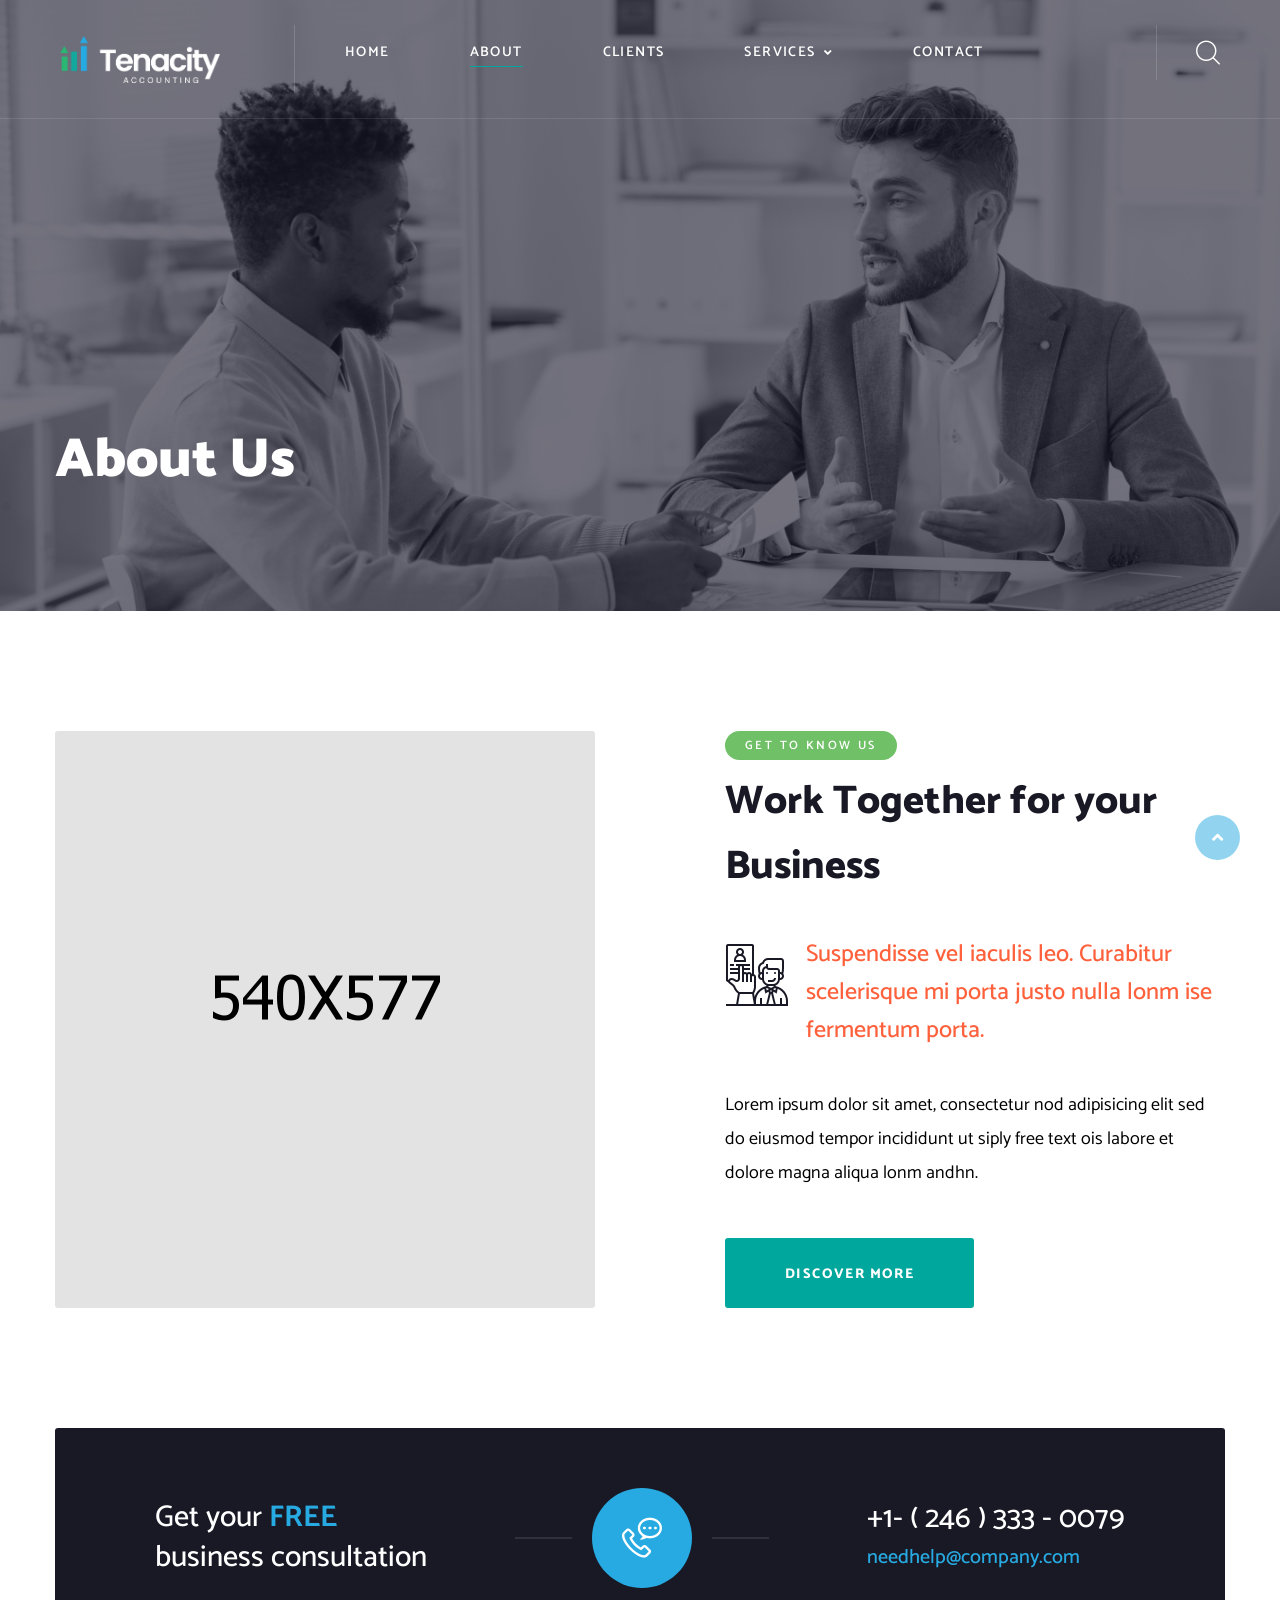
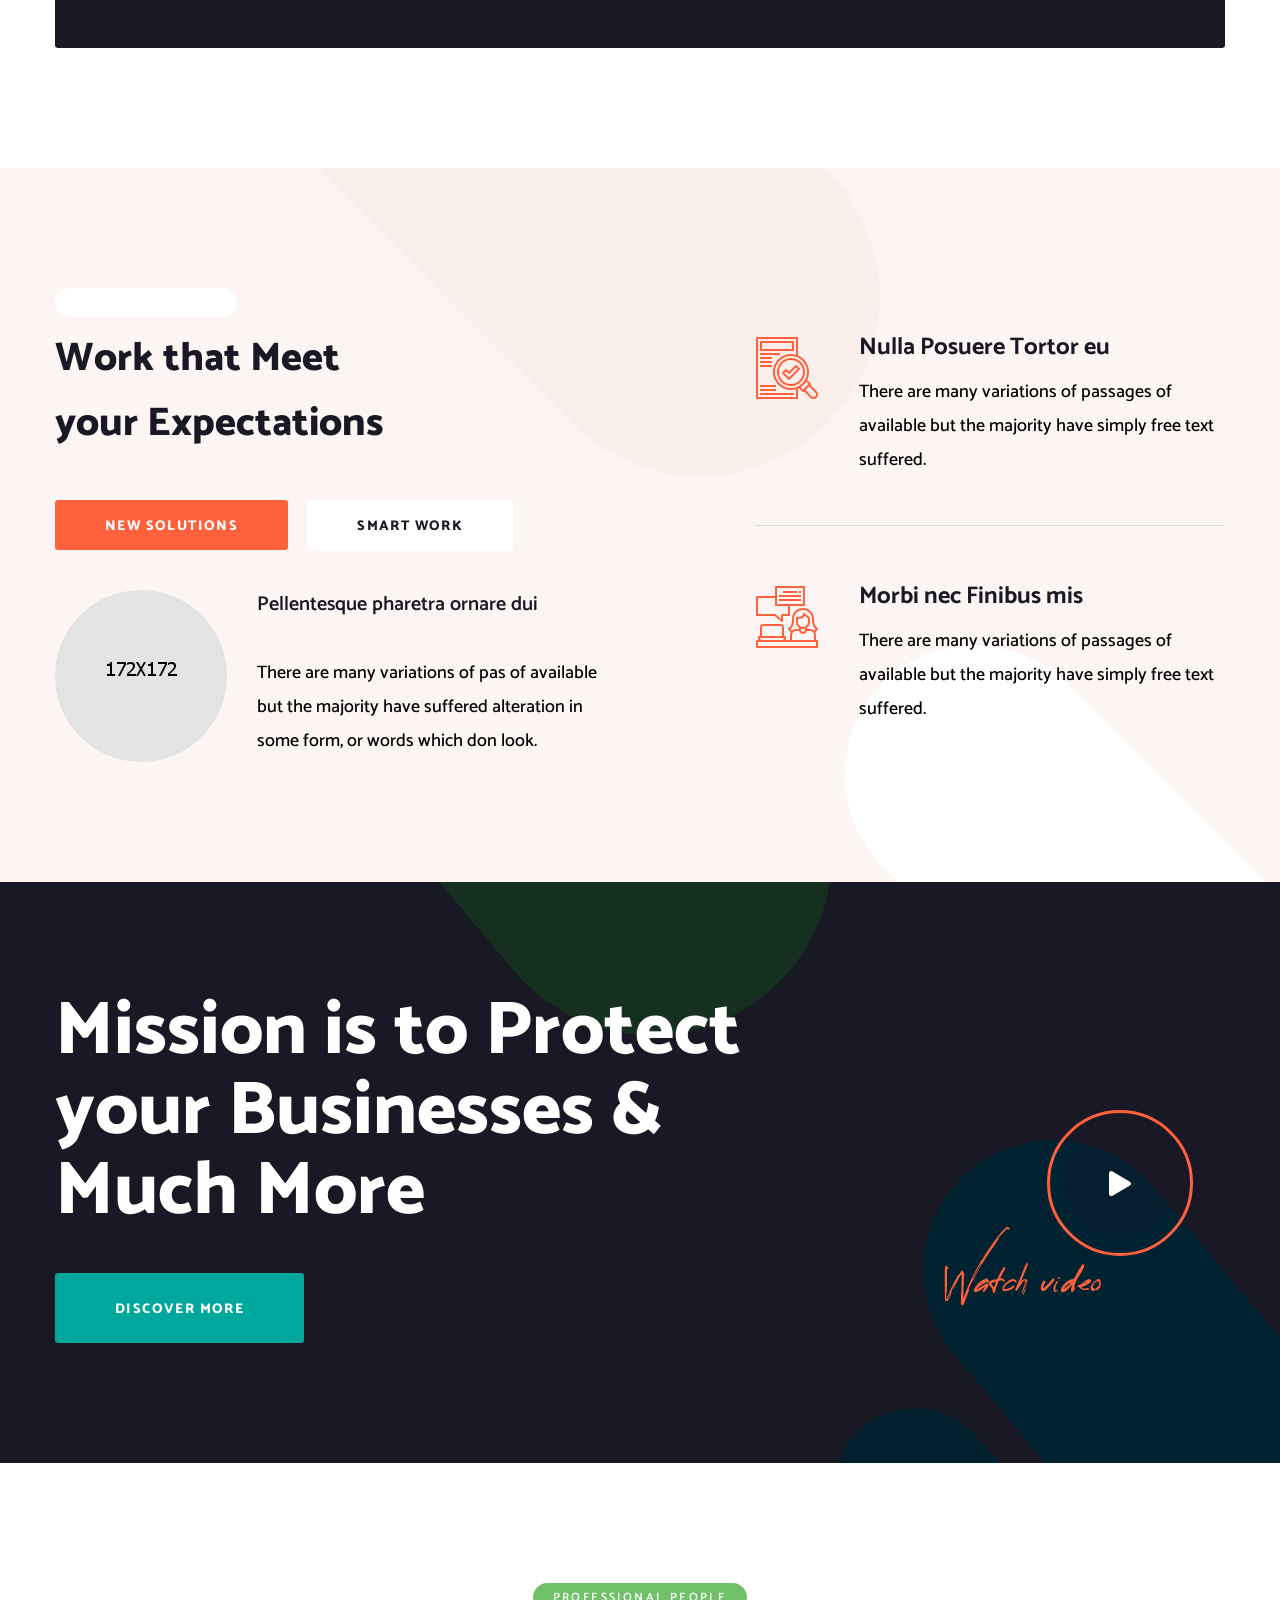
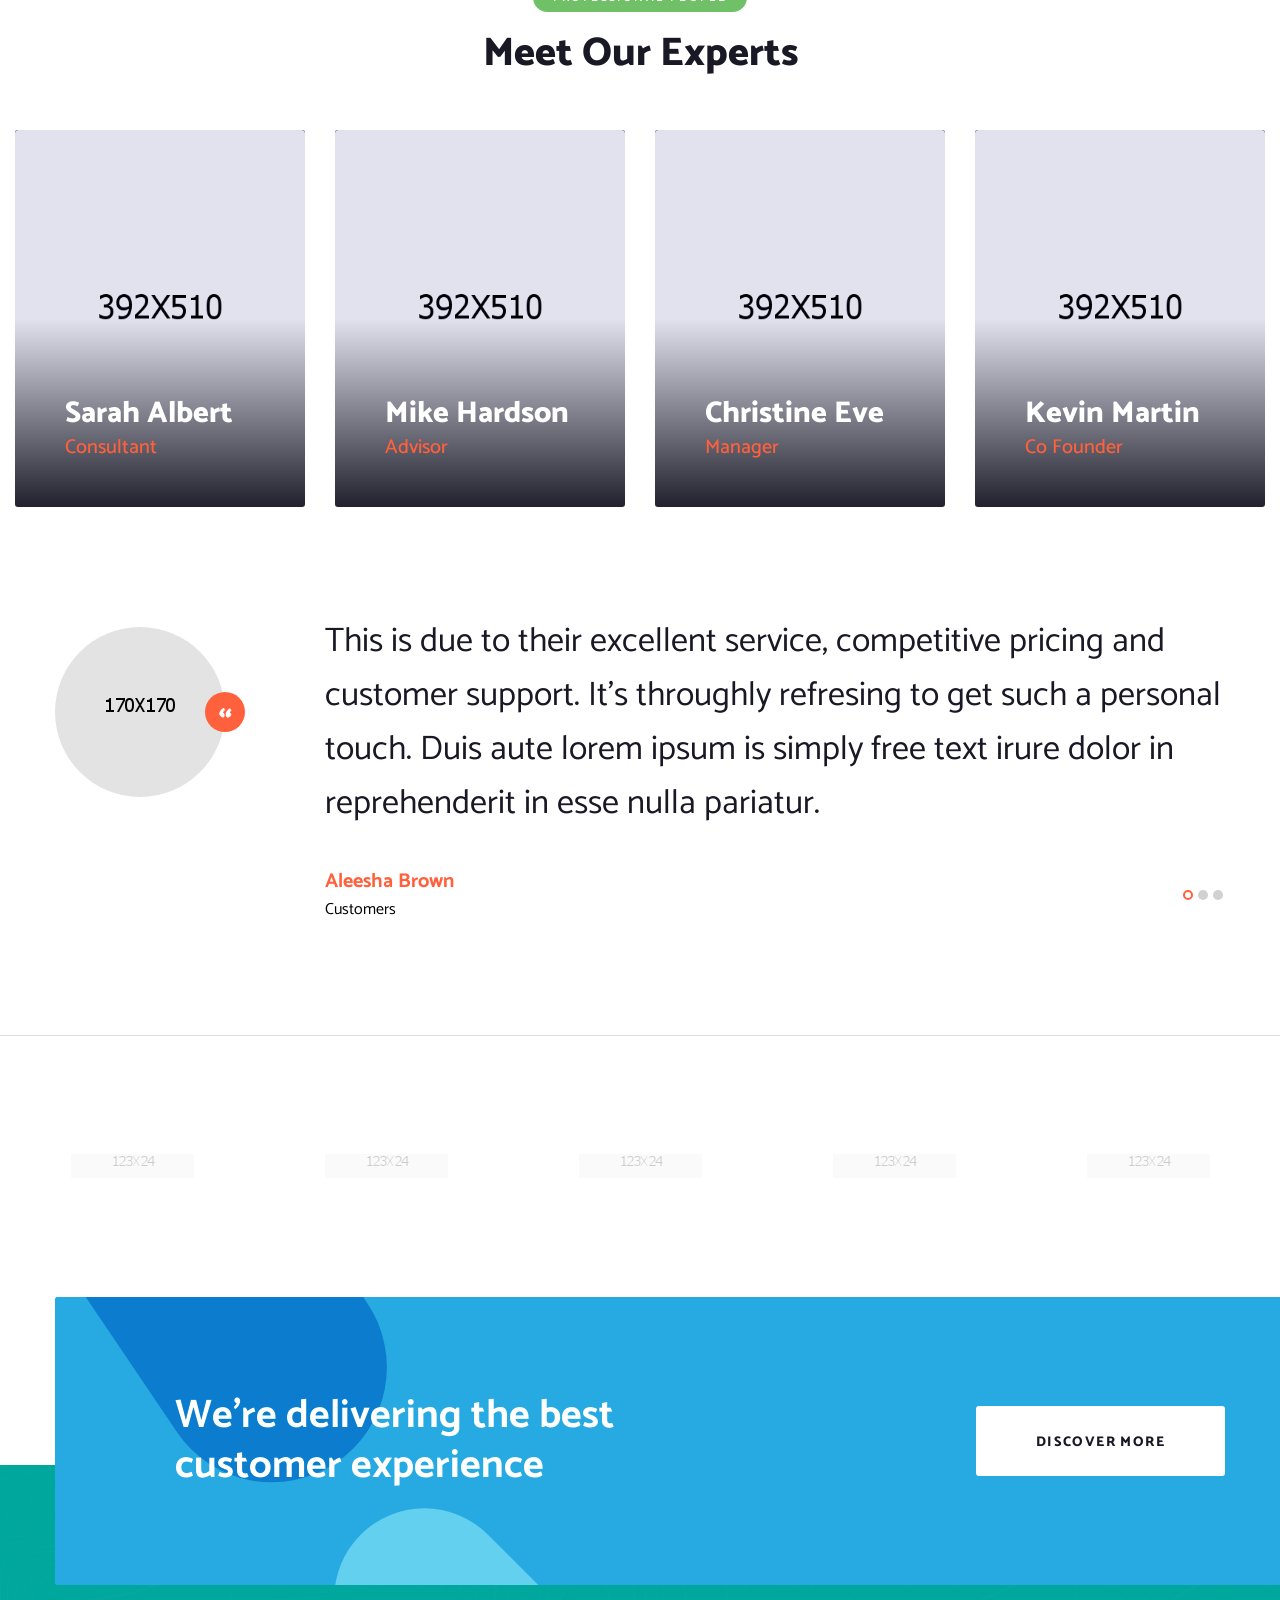
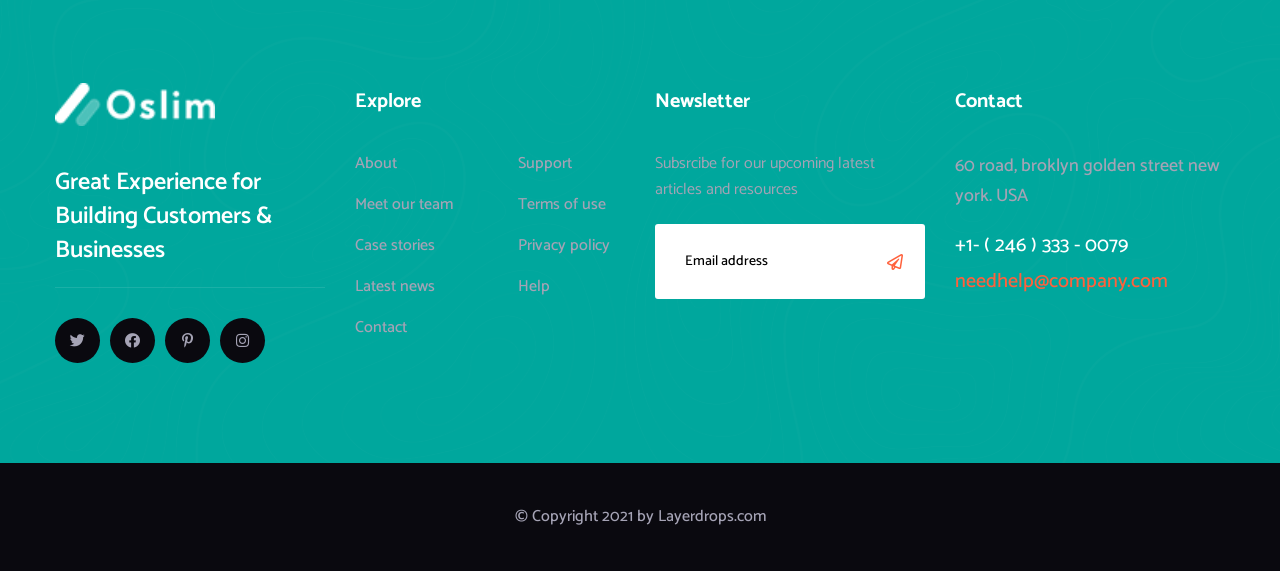
==== commit 3684a008: "Updated" ====
--- a/Tenacity/oslim-html-files/about.html
+++ b/Tenacity/oslim-html-files/about.html
@@ -4,13 +4,16 @@
 <head>
     <meta charset="UTF-8" />
     <meta name="viewport" content="width=device-width, initial-scale=1.0" />
-    <title> About || Oslim || Oslim HTML Template For Business</title>
+    <title> About&#8211; Tenacity Accounting</title>
+
     <!-- favicons Icons -->
-    <link rel="apple-touch-icon" sizes="180x180" href="assets/images/favicons/apple-touch-icon.png" />
-    <link rel="icon" type="image/png" sizes="32x32" href="assets/images/favicons/favicon-32x32.png" />
-    <link rel="icon" type="image/png" sizes="16x16" href="assets/images/favicons/favicon-16x16.png" />
+
+    <link rel="icon" type="image/png" sizes="32x32" href="assets/images/favicons/tenacity icon0.png" />
+
     <link rel="manifest" href="assets/images/favicons/site.webmanifest" />
-    <meta name="description" content="Oslim HTML Template For Business" />
+    <meta name="description"
+        content="At Tenacity Accounting, we're more than just your traditional accountant. We aim to be your trusted business partner, advisor, or even serve as your Interim FD (Financial Director). With our extensive expertise, we're dedicated to helping you achieve your growth ambitions and ensuring the financial success of your business." />
+
 
     <!-- fonts -->
     <link rel="preconnect" href="https://fonts.googleapis.com">
@@ -56,86 +59,40 @@
                 <div class="main-menu-wrapper clearfix">
                     <div class="main-menu-wrapper__left">
                         <div class="main-menu-wrapper__logo">
-                            <a href="index.html"><img src="assets/images/resources/logo-1.png" alt=""></a>
+                            <a href="index.html"><img src="assets/images/favicons/tenacity web logo_20.png" alt=""></a>
                         </div>
                         <div class="main-menu-wrapper__main-menu">
                             <a href="#" class="mobile-nav__toggler"><i class="fa fa-bars"></i></a>
                             <ul class="main-menu__list">
+                                <li>
+                                    <a href="index.html">Home</a>
+        
+                                </li>
+        
+                                <li>
+                                    <a href="about.html">About</a>
+        
+                                </li>
+        
+                                <li>
+                                    <a href="cases.html">Clients</a>
+                                </li>
+        
                                 <li class="dropdown">
-                                    <a href="index.html">Home</a>
+                                    <a href="services.html">Services</a>
                                     <ul>
-										<li>
-											<a href="index.html">Home One</a>
-										</li>
-										<li><a href="index2.html">Home Two</a></li>
-										<li><a href="index3.html">Home Three</a></li>
-										<li class="dropdown">
-											<a href="#">OnePage Styles</a>
-											<ul>
-												<li><a href="index-one-page.html">Home One</a></li>
-												<li><a href="index2-one-page.html">Home Two</a></li>
-												<li><a href="index3-one-page.html">Home Three</a></li>
-											</ul>
-										</li>
-										<li class="dropdown">
-											<a href="#">Header Styles</a>
-											<ul>
-												<li><a href="index.html">Header One</a></li>
-												<li><a href="index2.html">Header Two</a></li>
-												<li><a href="index3.html">Header Three</a></li>
-											</ul>
-										</li>
-									</ul>
-                                </li>
-                                <li class="dropdown">
-                                    <a href="#">Services</a>
-                                    <ul>
-										<li><a href="services.html">Services</a></li>
-										<li><a href="services-2.html">Services Two</a></li>
-										<li><a href="services-3.html">Services Three</a></li>
-										<li><a href="consumer-product.html">Consumer Product</a></li>
-										<li><a href="audit-marketing.html">Audit Marketing</a></li>
-										<li><a href="banking-advising.html">Banking Advising</a></li>
-										<li><a href="business-growth.html">Business Growth</a></li>
-										<li><a href="financial-advice.html">Financial Advice</a></li>
-										<li><a href="marketing-rules.html">Marketing Rules</a></li>
-									</ul>
-                                </li>
-                                <li class="dropdown ">
-                                    <a href="#">Pages</a>
-                                    <ul>
-										<li><a href="about.html">About</a></li>
-										<li><a href="team.html">Team</a></li>
-										<li><a href="team-2.html">Team Two</a></li>
-										<li><a href="testimonials.html">Testimonials</a></li>
-										<li><a href="faq.html">FAQs</a></li>
-										<li><a href="404.html">404 Error</a></li>
-									</ul>
-                                </li>
-                                <li class="dropdown">
-                                    <a href="#">Cases</a>
-                                    <ul>
-                                        <li><a href="cases.html">Cases</a></li>
-                                        <li><a href="cases-2.html">Cases Two</a></li>
-                                        <li><a href="case-details.html">Case Details</a></li>
+                                        <li><a href="services.html">Services</a></li>
+                                        <li><a href="services-2.html">Services Two</a></li>
+                                        <li><a href="services-3.html">Services Three</a></li>
+                                        <li><a href="consumer-product.html">Consumer Product</a></li>
+                                        <li><a href="audit-marketing.html">Audit Marketing</a></li>
+                                        <li><a href="banking-advising.html">Banking Advising</a></li>
+                                        <li><a href="business-growth.html">Business Growth</a></li>
+                                        <li><a href="financial-advice.html">Financial Advice</a></li>
+                                        <li><a href="marketing-rules.html">Marketing Rules</a></li>
                                     </ul>
                                 </li>
-                                <li class="dropdown">
-                                    <a href="#">Blog</a>
-                                    <ul>
-										<li><a href="blog.html">Blog Posts</a></li>
-										<li><a href="blog-2.html">Blog Two</a></li>
-										<li class="dropdown">
-                                            <a href="blog-sidebar.html">Blog Sidebar</a>
-                                            <ul>
-                                                <li><a href="blog-sidebar.html">Blog Right Sidebar</a></li>
-                                                <li><a href="blog-sidebar-right.html">Blog Left Sidebar</a></li>
-                                            </ul>
-                                        </li>
-
-										<li><a href="blog-details.html">Blog Details</a></li>
-									</ul>
-                                </li>
+        
                                 <li><a href="contact.html">Contact</a></li>
                             </ul>
                         </div>
@@ -146,7 +103,7 @@
                                 <span class="icon-phone-call"></span>
                             </div>
                             <div class="main-menu-wrapper__call-number">
-                                <p>Need help? Talk to an expert</p>
+                                <p>Need help? Talk to Us</p>
                                 <h5><a href="tel:12463330079">+1- ( 246 ) 333 - 0079</a></h5>
                             </div>
                         </div>
@@ -157,25 +114,23 @@
                 </div>
             </nav>
         </header>
-
         <div class="stricky-header stricked-menu main-menu">
             <div class="sticky-header__content"></div><!-- /.sticky-header__content -->
         </div><!-- /.stricky-header -->
 
         <!--Page Header Start-->
         <section class="page-header">
-            <div class="page-header-bg" style="background-image: url(assets/images/backgrounds/page-header-bg.jpg)">
-            </div>
-            <div class="page-header-shape-1 float-bob-x-6"></div>
-            <div class="page-header-shape-2 float-bob-x-7"></div>
+            <div class="page-header-bg" style="background-image: url(assets/images/backgrounds/banner\ image0\ 1.png)">
+            </div>
+       
             <div class="container">
                 <div class="page-header__inner">
-                    <ul class="thm-breadcrumb list-unstyled">
+                    <!-- <ul class="thm-breadcrumb list-unstyled">
                         <li><a href="index.html">Home</a></li>
                         <li><span>/</span></li>
                         <li>about</li>
-                    </ul>
-                    <h2>About us</h2>
+                    </ul> -->
+                    <h2>About Us</h2>
                 </div>
             </div>
         </section>
--- a/Tenacity/oslim-html-files/assets/css/oslim.css
+++ b/Tenacity/oslim-html-files/assets/css/oslim.css
@@ -20,15 +20,18 @@
 :root {
     --oslim-font: 'Catamaran', sans-serif;
     --oslim-reey-font: "reeyregular";
-    --oslim-gray: #81808c;
+    --lighter-gray: #22383F;
     --oslim-gray-rgb: 129, 128, 140;
     --oslim-white: #ffffff;
     --oslim-white-rgb: 255, 255, 255;
     --oslim-black: #191825;
     --oslim-black-rgb: 25, 24, 37;
     --oslim-base: #ff613c;
+    --btn-secondary:#00A79D;
     --oslim-base-rgb: 255, 97, 60;
     --oslim-extra: #fcf5f3;
+    --icon-arrows: #27AAE1;
+    --icon-green: #6FC066;
     --oslim-extra-rgb: 252, 245, 243;
     --oslim-bdr-radius: 3px;
 }
@@ -173,7 +176,7 @@
     vertical-align: middle;
     -webkit-appearance: none;
     outline: none !important;
-    background-color:#00A79D;
+    background-color:var(--btn-secondary);
     color: var(--oslim-white);
     font-size: 14px;
     font-weight: 800;
@@ -291,21 +294,21 @@
 .section-title__tagline {
     position: relative;
     display: inline-block;
-    color: var(--oslim-base);
+    color: var(--oslim-white);
     font-size: 12px;
     line-height: 22px;
     font-weight: 600;
     text-transform: uppercase;
     letter-spacing: 0.2em;
     margin-bottom: 10px;
-    background-color: var(--oslim-extra);
+    background-color: var(--icon-green);
     padding: 4px 20px 3px;
     border-radius: 15px;
 }
 
 .section-title__title {
     margin: 0;
-    font-size: 55px;
+    font-size: 40px;
     line-height: 65px;
     font-weight: 800;
 }
@@ -395,7 +398,7 @@
     display: inline-block;
     width: 45px;
     height: 45px;
-    background: var(--oslim-base);
+    background: var(--icon-arrows);
     position: fixed;
     bottom: 40px;
     right: 40px;
@@ -471,6 +474,10 @@
     margin-right: 125px;
 }
 
+.main-menu-wrapper__logo img {
+    width: 10rem;
+}
+
 .main-menu-wrapper__logo:before {
     position: absolute;
     top: 25px;
@@ -589,7 +596,7 @@
 
 .stricky-header.main-menu {
     padding: 0 60px;
-    background-color: var(--oslim-black);
+    background-color: var(--lighter-gray);
 }
 
 .main-menu .main-menu__list,
@@ -643,7 +650,7 @@
     content: "";
     height: 1px;
     border-radius: 0px;
-    background-color: var(--oslim-base);
+    background-color: var(--btn-secondary);
     position: absolute;
     bottom: 3px;
     left: 0;
@@ -686,7 +693,7 @@
 }
 
 .main-menu .main-menu__list>li.current>a::before {
-    background-color: var(--oslim-base);
+    background-color: var(--btn-secondary);
 }
 
 .main-menu-three .main-menu__list>li.current>a::before {
@@ -694,7 +701,7 @@
 }
 
 .main-menu .main-menu__list>li:hover>a::before {
-    background-color: var(--oslim-base);
+    background-color: var(--btn-secondary);
 }
 
 .main-menu-three .main-menu__list>li:hover>a::before {
@@ -1782,8 +1789,8 @@
     transform: translateY(-120px);
     transition-delay: 1000ms;
     transition: transform 2000ms ease, opacity 2000ms ease;
-    font-size: 120px;
-    line-height: 120px;
+    font-size: 70px;
+    line-height: 90px;
 }
 
 .main-slider .thm-btn {
@@ -2222,7 +2229,7 @@
 .welcome-one {
     position: relative;
     display: block;
-    background-color: var(--oslim-black);
+    background-color: var(--btn-secondary);
     padding: 120px 0 120px;
     z-index: 1;
 }
@@ -2255,12 +2262,13 @@
 }
 
 .welcome-one__top-left .section-title__tagline {
-    background-color: #0a090f;
+    background-color: #2BB673;
 }
 
 .welcome-one__top-left .section-title__title {
     color: var(--oslim-white);
 }
+
 
 .welcome-one__top-right {
     position: relative;
@@ -2422,7 +2430,7 @@
 }
 
 .welcome-one__feature-single:hover .welcome-one__feature-title a {
-    color: var(--oslim-base);
+    color: var(--icon-arrows);
 }
 
 .welcome-one__feature-arrow {
@@ -2457,7 +2465,7 @@
     bottom: 0;
     right: 0;
     content: "";
-    background-color: var(--oslim-base);
+    background-color: var(--icon-green);
     border-radius: 15px;
     transform: scale(0.0);
     transform-origin: center;
@@ -2480,7 +2488,7 @@
     position: relative;
     display: inline-block;
     font-size: 64px;
-    color: var(--oslim-base);
+    color: var(--icon-arrows);
     transition: all 500ms linear;
     transition-delay: 0.1s;
 }
@@ -2519,7 +2527,7 @@
 }
 
 .welcome-one__find-solutions-text {
-    color: #a5a3b5;
+    color: white;
     font-weight: 500;
     margin: 0;
     line-height: 29px;
@@ -2528,7 +2536,7 @@
 .welcome-one__find-solutions-text a {
     position: relative;
     display: inline-block;
-    background-color: var(--oslim-base);
+    background-color: var(--icon-green);
     font-size: 12px;
     color: var(--oslim-white);
     text-transform: uppercase;
@@ -2543,7 +2551,7 @@
 
 .welcome-one__find-solutions-text a:hover {
     background-color: var(--oslim-white);
-    color: var(--oslim-base);
+    color: var(--icon-arrows);
 }
 
 
@@ -2605,7 +2613,7 @@
     left: -27px;
     width: 7px;
     height: 83px;
-    background-color: var(--oslim-base);
+    background-color: var(--btn-secondary);
     content: "";
     border-radius: 8px;
 }
@@ -2648,7 +2656,7 @@
 .work-together__points li .icon {
     height: 15px;
     width: 15px;
-    background-color: var(--oslim-base);
+    background-color: var(--btn-secondary);
     font-size: 9px;
     color: var(--oslim-white);
     display: flex;
@@ -2806,7 +2814,7 @@
     right: 0;
     bottom: 0;
     content: "";
-    background-color: var(--oslim-base);
+    background-color: var(--icon-arrows);
     border-bottom-left-radius: 3px;
     border-bottom-right-radius: 3px;
     border-top-right-radius: 3px;
@@ -2967,7 +2975,7 @@
 
 .benefits-one__points li .icon span {
     font-size: 62px;
-    color: var(--oslim-base);
+    color: var(--icon-arrows);
     position: relative;
     display: inline-block;
     transition: all 500ms linear;
@@ -3148,7 +3156,7 @@
 }
 
 .free-consultation__content span {
-    color: var(--oslim-base);
+    color: var(--icon-arrows);
     font-weight: 700;
     text-transform: uppercase;
 }
@@ -3157,7 +3165,7 @@
     position: relative;
     height: 100px;
     width: 100px;
-    background-color: var(--oslim-base);
+    background-color: var(--icon-arrows);
     border-radius: 50%;
     font-size: 40px;
     color: var(--oslim-white);
@@ -3170,7 +3178,7 @@
 }
 
 .free-consultation__icon:hover {
-    color: var(--oslim-base);
+    color: var(--icon-arrows);
     background-color: var(--oslim-white);
 }
 
@@ -3217,12 +3225,12 @@
 }
 
 .free-consultation__contact-number:hover {
-    color: var(--oslim-base);
+    color: var(--icon-arrows);
 }
 
 .free-consultation__contact-email {
     font-size: 20px;
-    color: var(--oslim-base);
+    color: var(--icon-arrows);
     font-weight: 500;
     -webkit-transition: all 500ms ease;
     transition: all 500ms ease;
@@ -3272,7 +3280,7 @@
     right: 0;
     height: 560px;
     width: 260px;
-    background-color: var(--oslim-base);
+    background-color: var(--icon-arrows);
     mix-blend-mode: color;
     border-radius: 280px;
     transform: rotate(-40deg);
@@ -3285,7 +3293,7 @@
     right: 223px;
     height: 350px;
     width: 165px;
-    background-color: var(--oslim-white);
+    background-color: var(--btn-secondary);
     mix-blend-mode: overlay;
     border-radius: 175px;
     transform: rotate(-40deg);
@@ -3298,7 +3306,7 @@
     right: 580px;
     height: 770px;
     width: 360px;
-    background-color: var(--oslim-black);
+    background-color: var(--icon-green);
     mix-blend-mode: soft-light;
     border-radius: 385px;
     transform: rotate(-40deg);
@@ -3712,7 +3720,7 @@
     background-color: var(--oslim-white);
     border-radius: 50%;
     font-size: 23px;
-    color: var(--oslim-base);
+    color: var(--icon-arrows);
     display: flex;
     align-items: center;
     justify-content: center;
@@ -3728,6 +3736,445 @@
 }
 
 .trusted-one__icon:before {
+    position: absolute;
+    top: 0;
+    left: 0;
+    right: 0;
+    bottom: 0;
+    content: "";
+    background-color: var(--icon-arrows);
+    border-radius: 50%;
+    transition: transform 500ms ease;
+    transform: scale(0, 1);
+    transform-origin: left center;
+    z-index: -1;
+}
+
+.trusted.one__single:hover .trusted-one__icon:before {
+    transform: scale(1, 1);
+    transform-origin: right center;
+}
+
+.trusted-one__title {
+    font-size: 20px;
+    font-weight: 700;
+    line-height: 30px;
+}
+
+.trusted-one__title a {
+    color: var(--oslim-black);
+    -webkit-transition: all 500ms ease;
+    transition: all 500ms ease;
+}
+
+.trusted.one__single:hover .trusted-one__title a {
+    color: var(--icon-arrows);
+}
+
+.trusted-one__text {
+    font-size: 16px;
+    font-weight: 500;
+    margin: 0;
+    line-height: 26px;
+}
+
+/*--------------------------------------------------------------
+# News One
+--------------------------------------------------------------*/
+.news-one {
+    position: relative;
+    display: block;
+    overflow: hidden;
+    padding: 120px 0 90px;
+    z-index: 1;
+}
+
+.news-one:before {
+    position: absolute;
+    top: 0;
+    left: 0;
+    right: 0;
+    content: "";
+    height: 523px;
+    background-color: var(--oslim-extra);
+    z-index: -1;
+}
+
+.news-one-shape-1 {
+    position: absolute;
+    top: -449px;
+    right: 398px;
+    height: 760px;
+    width: 360px;
+    background-color: #faefeb;
+    border-radius: 380px;
+    transform: rotate(-40deg);
+    z-index: -1;
+}
+
+.news-one-shape-2 {
+    position: absolute;
+    bottom: 80px;
+    right: -85px;
+    width: 260px;
+    height: 495px;
+    background-color: var(--oslim-white);
+    opacity: .70;
+    border-radius: 247.5px;
+    transform: rotate(-45deg);
+    z-index: -1;
+}
+
+.news-one .section-title__tagline {
+    background-color: var(--oslim-white);
+}
+
+.news-one__single {
+    position: relative;
+    display: block;
+    margin-bottom: 30px;
+}
+
+.news-one__img {
+    position: relative;
+    display: block;
+    border-top-left-radius: 3px;
+    border-top-right-radius: 3px;
+    overflow: hidden;
+}
+
+.news-one__img img {
+    width: 100%;
+    border-top-left-radius: 3px;
+    border-top-right-radius: 3px;
+    -webkit-transition: all 500ms ease;
+    transition: all 500ms ease;
+}
+
+.news-one__single:hover .news-one__img img {
+    transform: scale(1.05);
+}
+
+.news-one__img>a {
+    top: 0;
+    left: 0;
+    right: 0;
+    bottom: 0;
+    background-color: rgba(var(--oslim-black-rgb), 0.3);
+    position: absolute;
+    display: flex;
+    justify-content: center;
+    align-items: center;
+    font-size: 30px;
+    color: var(--oslim-base);
+    transition: opacity 500ms ease, visibility 500ms ease, transform 500ms ease;
+    visibility: hidden;
+    border-top-left-radius: 3px;
+    border-top-right-radius: 3px;
+    opacity: 0;
+    transform: translateY(-30%);
+}
+
+.news-one__img>a>span {
+    position: relative;
+}
+
+.news-one__img>a>span::before {
+    content: '';
+    width: 20px;
+    height: 2px;
+    background-color: var(--oslim-base);
+    position: absolute;
+    top: 50%;
+    left: 50%;
+    transform: translate(-50%, -50%);
+    transition: all 500ms ease;
+}
+
+.news-one__img>a>span::after {
+    content: '';
+    transition: all 500ms ease;
+    width: 2px;
+    height: 20px;
+    background-color: var(--oslim-base);
+    position: absolute;
+    top: 50%;
+    left: 50%;
+    transform: translate(-50%, -50%);
+}
+
+.news-one__img>a:hover>span::before,
+.news-one__img>a:hover>span::after {
+    background-color: var(--oslim-white);
+}
+
+.news-one__single:hover .news-one__img>a {
+    visibility: visible;
+    transform: translateY(0%);
+    opacity: 1;
+}
+
+
+.news-one__content {
+    position: relative;
+    display: block;
+    background-color: rgb(255, 255, 255);
+    box-shadow: 0px 10px 60px 0px rgba(0, 0, 0, 0.05);
+    border-bottom-left-radius: 3px;
+    border-bottom-right-radius: 3px;
+    padding: 19px 40px 18px;
+    border-bottom: 2px solid transparent;
+    -webkit-transition: all 500ms ease;
+    transition: all 500ms ease;
+}
+
+.news-one__single:hover .news-one__content {
+    border-bottom: 2px solid var(--oslim-base);
+    box-shadow: 0px 10px 60px 0px rgba(0, 0, 0, 0.10);
+}
+
+.news-one__sub-title {
+    position: relative;
+    display: inline-block;
+    background-color: var(--oslim-extra);
+    font-size: 12px;
+    color: var(--oslim-base);
+    font-weight: 600;
+    line-height: 30px;
+    padding: 0 20px;
+    letter-spacing: 0.2em;
+    text-transform: uppercase;
+    border-radius: 15px;
+    margin: 0;
+}
+
+.news-one__title {
+    font-size: 28px;
+    font-weight: 700;
+    line-height: 34px;
+    margin-top: 15px;
+    margin-bottom: 21px;
+}
+
+.news-one__title a {
+    color: var(--oslim-black);
+    -webkit-transition: all 500ms ease;
+    transition: all 500ms ease;
+}
+
+.news-one__single:hover .news-one__title a {
+    color: var(--oslim-base);
+}
+
+.news-one__meta {
+    display: flex;
+    -webkit-box-align: center;
+    align-items: center;
+    border-top: 1px solid #dcdce0;
+    padding-top: 20px;
+}
+
+.news-one__meta li+li {
+    margin-left: 10px;
+}
+
+.news-one__meta li span {
+    font-size: 14px;
+}
+
+.news-one__meta li a {
+    font-size: 14px;
+    font-weight: 500;
+    -webkit-transition: all 500ms ease;
+    transition: all 500ms ease;
+}
+
+.news-one__meta li a:hover {
+    color: var(--oslim-base);
+}
+
+.news-one__meta li a i {
+    color: var(--oslim-base);
+}
+
+/*--------------------------------------------------------------
+# CTA One
+--------------------------------------------------------------*/
+.cta-one {
+    position: relative;
+    display: block;
+    z-index: 3;
+}
+
+.cta-one__inner {
+    position: relative;
+    display: block;
+    border-radius: var(--oslim-bdr-radius);
+    z-index: 1;
+}
+
+.cta-one__inner:before {
+    position: absolute;
+    bottom: 0;
+    top: 0;
+    left: 0;
+    right: 0px;
+    content: "";
+    background-color: var(--icon-arrows);
+    border-radius: var(--oslim-bdr-radius);
+    z-index: -1;
+}
+
+@media(min-width: 768px) {
+    .cta-one__inner:before {
+        right: -100000000px;
+    }
+}
+
+.cta-one__inner-content {
+    position: relative;
+    display: flex;
+    align-items: center;
+    justify-content: space-between;
+    background-color: var(--icon-arrows);
+    overflow: hidden;
+    padding: 94px 0;
+    padding-left: 120px;
+    border-radius: var(--oslim-bdr-radius);
+}
+
+.cta-one-shape-1 {
+    position: absolute;
+    top: -234px;
+    left: 44px;
+    width: 230px;
+    height: 437px;
+    background-color: var(--oslim-black);
+    mix-blend-mode: soft-light;
+    border-radius: 218.5px;
+    transform: rotate(-34deg);
+}
+
+.cta-one-shape-2 {
+    position: absolute;
+    bottom: -274px;
+    left: 350px;
+    width: 180px;
+    height: 380px;
+    background-color: var(--oslim-white);
+    mix-blend-mode: soft-light;
+    border-radius: 190px;
+    transform: rotate(-45deg);
+}
+
+.cta-one__title {
+    font-size: 40px;
+    color: var(--oslim-white);
+    font-weight: 700;
+    line-height: 50px;
+}
+
+.cta-one__btn {
+    background-color: var(--oslim-white);
+    color: var(--oslim-black);
+}
+
+
+/*--------------------------------------------------------------
+# Site Footer
+--------------------------------------------------------------*/
+.site-footer {
+    position: relative;
+    display: block;
+    margin-top: -120px;
+    z-index: 1;
+}
+
+.site-footer__top {
+    position: relative;
+    display: block;
+    background-color: var(--btn-secondary);
+    padding: 222px 0 100px;
+    z-index: 1;
+}
+
+.site-footer-shape-1 {
+    position: absolute;
+    top: 0;
+    left: 0;
+    right: 0;
+    bottom: 0;
+    background-size: cover;
+    background-repeat: no-repeat;
+    background-position: center;
+    opacity: 0.02;
+    z-index: -1;
+}
+
+.footer-widget__about {
+    position: relative;
+    display: block;
+    margin-top: -4px;
+}
+
+.footer-widget__logo {
+    position: relative;
+    display: block;
+    margin-bottom: 40px;
+}
+
+.footer-widget__logo img {
+   width: 10rem;
+}
+
+.footer-widget__about-text-box {
+    position: relative;
+    display: block;
+}
+
+.footer-widget__about-text {
+    font-size: 24px;
+    color: var(--oslim-white);
+    font-weight: 600;
+    margin: 0;
+}
+
+.site-footer__social {
+    display: flex;
+    -webkit-box-align: center;
+    align-items: center;
+    border-top: 1px solid rgba(var(--oslim-white-rgb), .10);
+    padding-top: 30px;
+    margin-top: 19px;
+}
+
+.site-footer__social a {
+    position: relative;
+    height: 45px;
+    width: 45px;
+    display: -webkit-box;
+    display: flex;
+    -webkit-box-align: center;
+    align-items: center;
+    -webkit-box-pack: center;
+    justify-content: center;
+    text-align: center;
+    color: #a5a3b5;
+    font-size: 15px;
+    background-color: #0a090f;
+    border-radius: 50%;
+    overflow: hidden;
+    -webkit-transition: all 500ms ease;
+    transition: all 500ms ease;
+    z-index: 1;
+}
+
+.site-footer__social a:hover {
+    color: var(--oslim-white);
+    background-color: transparent;
+}
+
+.site-footer__social a:before {
     position: absolute;
     top: 0;
     left: 0;
@@ -3742,441 +4189,6 @@
     z-index: -1;
 }
 
-.trusted.one__single:hover .trusted-one__icon:before {
-    transform: scale(1, 1);
-    transform-origin: right center;
-}
-
-.trusted-one__title {
-    font-size: 20px;
-    font-weight: 700;
-    line-height: 30px;
-}
-
-.trusted-one__title a {
-    color: var(--oslim-black);
-    -webkit-transition: all 500ms ease;
-    transition: all 500ms ease;
-}
-
-.trusted.one__single:hover .trusted-one__title a {
-    color: var(--oslim-base);
-}
-
-.trusted-one__text {
-    font-size: 16px;
-    font-weight: 500;
-    margin: 0;
-    line-height: 26px;
-}
-
-/*--------------------------------------------------------------
-# News One
---------------------------------------------------------------*/
-.news-one {
-    position: relative;
-    display: block;
-    overflow: hidden;
-    padding: 120px 0 90px;
-    z-index: 1;
-}
-
-.news-one:before {
-    position: absolute;
-    top: 0;
-    left: 0;
-    right: 0;
-    content: "";
-    height: 523px;
-    background-color: var(--oslim-extra);
-    z-index: -1;
-}
-
-.news-one-shape-1 {
-    position: absolute;
-    top: -449px;
-    right: 398px;
-    height: 760px;
-    width: 360px;
-    background-color: #faefeb;
-    border-radius: 380px;
-    transform: rotate(-40deg);
-    z-index: -1;
-}
-
-.news-one-shape-2 {
-    position: absolute;
-    bottom: 80px;
-    right: -85px;
-    width: 260px;
-    height: 495px;
-    background-color: var(--oslim-white);
-    opacity: .70;
-    border-radius: 247.5px;
-    transform: rotate(-45deg);
-    z-index: -1;
-}
-
-.news-one .section-title__tagline {
-    background-color: var(--oslim-white);
-}
-
-.news-one__single {
-    position: relative;
-    display: block;
-    margin-bottom: 30px;
-}
-
-.news-one__img {
-    position: relative;
-    display: block;
-    border-top-left-radius: 3px;
-    border-top-right-radius: 3px;
-    overflow: hidden;
-}
-
-.news-one__img img {
-    width: 100%;
-    border-top-left-radius: 3px;
-    border-top-right-radius: 3px;
-    -webkit-transition: all 500ms ease;
-    transition: all 500ms ease;
-}
-
-.news-one__single:hover .news-one__img img {
-    transform: scale(1.05);
-}
-
-.news-one__img>a {
-    top: 0;
-    left: 0;
-    right: 0;
-    bottom: 0;
-    background-color: rgba(var(--oslim-black-rgb), 0.3);
-    position: absolute;
-    display: flex;
-    justify-content: center;
-    align-items: center;
-    font-size: 30px;
-    color: var(--oslim-base);
-    transition: opacity 500ms ease, visibility 500ms ease, transform 500ms ease;
-    visibility: hidden;
-    border-top-left-radius: 3px;
-    border-top-right-radius: 3px;
-    opacity: 0;
-    transform: translateY(-30%);
-}
-
-.news-one__img>a>span {
-    position: relative;
-}
-
-.news-one__img>a>span::before {
-    content: '';
-    width: 20px;
-    height: 2px;
-    background-color: var(--oslim-base);
-    position: absolute;
-    top: 50%;
-    left: 50%;
-    transform: translate(-50%, -50%);
-    transition: all 500ms ease;
-}
-
-.news-one__img>a>span::after {
-    content: '';
-    transition: all 500ms ease;
-    width: 2px;
-    height: 20px;
-    background-color: var(--oslim-base);
-    position: absolute;
-    top: 50%;
-    left: 50%;
-    transform: translate(-50%, -50%);
-}
-
-.news-one__img>a:hover>span::before,
-.news-one__img>a:hover>span::after {
-    background-color: var(--oslim-white);
-}
-
-.news-one__single:hover .news-one__img>a {
-    visibility: visible;
-    transform: translateY(0%);
-    opacity: 1;
-}
-
-
-.news-one__content {
-    position: relative;
-    display: block;
-    background-color: rgb(255, 255, 255);
-    box-shadow: 0px 10px 60px 0px rgba(0, 0, 0, 0.05);
-    border-bottom-left-radius: 3px;
-    border-bottom-right-radius: 3px;
-    padding: 19px 40px 18px;
-    border-bottom: 2px solid transparent;
-    -webkit-transition: all 500ms ease;
-    transition: all 500ms ease;
-}
-
-.news-one__single:hover .news-one__content {
-    border-bottom: 2px solid var(--oslim-base);
-    box-shadow: 0px 10px 60px 0px rgba(0, 0, 0, 0.10);
-}
-
-.news-one__sub-title {
-    position: relative;
-    display: inline-block;
-    background-color: var(--oslim-extra);
-    font-size: 12px;
-    color: var(--oslim-base);
-    font-weight: 600;
-    line-height: 30px;
-    padding: 0 20px;
-    letter-spacing: 0.2em;
-    text-transform: uppercase;
-    border-radius: 15px;
-    margin: 0;
-}
-
-.news-one__title {
-    font-size: 28px;
-    font-weight: 700;
-    line-height: 34px;
-    margin-top: 15px;
-    margin-bottom: 21px;
-}
-
-.news-one__title a {
-    color: var(--oslim-black);
-    -webkit-transition: all 500ms ease;
-    transition: all 500ms ease;
-}
-
-.news-one__single:hover .news-one__title a {
-    color: var(--oslim-base);
-}
-
-.news-one__meta {
-    display: flex;
-    -webkit-box-align: center;
-    align-items: center;
-    border-top: 1px solid #dcdce0;
-    padding-top: 20px;
-}
-
-.news-one__meta li+li {
-    margin-left: 10px;
-}
-
-.news-one__meta li span {
-    font-size: 14px;
-}
-
-.news-one__meta li a {
-    font-size: 14px;
-    font-weight: 500;
-    -webkit-transition: all 500ms ease;
-    transition: all 500ms ease;
-}
-
-.news-one__meta li a:hover {
-    color: var(--oslim-base);
-}
-
-.news-one__meta li a i {
-    color: var(--oslim-base);
-}
-
-/*--------------------------------------------------------------
-# CTA One
---------------------------------------------------------------*/
-.cta-one {
-    position: relative;
-    display: block;
-    z-index: 3;
-}
-
-.cta-one__inner {
-    position: relative;
-    display: block;
-    border-radius: var(--oslim-bdr-radius);
-    z-index: 1;
-}
-
-.cta-one__inner:before {
-    position: absolute;
-    bottom: 0;
-    top: 0;
-    left: 0;
-    right: 0px;
-    content: "";
-    background-color: var(--oslim-base);
-    border-radius: var(--oslim-bdr-radius);
-    z-index: -1;
-}
-
-@media(min-width: 768px) {
-    .cta-one__inner:before {
-        right: -100000000px;
-    }
-}
-
-.cta-one__inner-content {
-    position: relative;
-    display: flex;
-    align-items: center;
-    justify-content: space-between;
-    background-color: var(--oslim-base);
-    overflow: hidden;
-    padding: 94px 0;
-    padding-left: 120px;
-    border-radius: var(--oslim-bdr-radius);
-}
-
-.cta-one-shape-1 {
-    position: absolute;
-    top: -234px;
-    left: 44px;
-    width: 230px;
-    height: 437px;
-    background-color: var(--oslim-black);
-    mix-blend-mode: soft-light;
-    border-radius: 218.5px;
-    transform: rotate(-34deg);
-}
-
-.cta-one-shape-2 {
-    position: absolute;
-    bottom: -274px;
-    left: 350px;
-    width: 180px;
-    height: 380px;
-    background-color: var(--oslim-white);
-    mix-blend-mode: soft-light;
-    border-radius: 190px;
-    transform: rotate(-45deg);
-}
-
-.cta-one__title {
-    font-size: 40px;
-    color: var(--oslim-white);
-    font-weight: 700;
-    line-height: 50px;
-}
-
-.cta-one__btn {
-    background-color: var(--oslim-white);
-    color: var(--oslim-black);
-}
-
-
-/*--------------------------------------------------------------
-# Site Footer
---------------------------------------------------------------*/
-.site-footer {
-    position: relative;
-    display: block;
-    margin-top: -120px;
-    z-index: 1;
-}
-
-.site-footer__top {
-    position: relative;
-    display: block;
-    background-color: var(--oslim-black);
-    padding: 222px 0 100px;
-    z-index: 1;
-}
-
-.site-footer-shape-1 {
-    position: absolute;
-    top: 0;
-    left: 0;
-    right: 0;
-    bottom: 0;
-    background-size: cover;
-    background-repeat: no-repeat;
-    background-position: center;
-    opacity: 0.02;
-    z-index: -1;
-}
-
-.footer-widget__about {
-    position: relative;
-    display: block;
-    margin-top: -4px;
-}
-
-.footer-widget__logo {
-    position: relative;
-    display: block;
-    margin-bottom: 40px;
-}
-
-.footer-widget__about-text-box {
-    position: relative;
-    display: block;
-}
-
-.footer-widget__about-text {
-    font-size: 24px;
-    color: var(--oslim-white);
-    font-weight: 600;
-    margin: 0;
-}
-
-.site-footer__social {
-    display: flex;
-    -webkit-box-align: center;
-    align-items: center;
-    border-top: 1px solid rgba(var(--oslim-white-rgb), .10);
-    padding-top: 30px;
-    margin-top: 19px;
-}
-
-.site-footer__social a {
-    position: relative;
-    height: 45px;
-    width: 45px;
-    display: -webkit-box;
-    display: flex;
-    -webkit-box-align: center;
-    align-items: center;
-    -webkit-box-pack: center;
-    justify-content: center;
-    text-align: center;
-    color: #a5a3b5;
-    font-size: 15px;
-    background-color: #0a090f;
-    border-radius: 50%;
-    overflow: hidden;
-    -webkit-transition: all 500ms ease;
-    transition: all 500ms ease;
-    z-index: 1;
-}
-
-.site-footer__social a:hover {
-    color: var(--oslim-white);
-    background-color: transparent;
-}
-
-.site-footer__social a:before {
-    position: absolute;
-    top: 0;
-    left: 0;
-    right: 0;
-    bottom: 0;
-    content: "";
-    background-color: var(--oslim-base);
-    border-radius: 50%;
-    transition: transform 500ms ease;
-    transform: scale(0, 1);
-    transform-origin: left center;
-    z-index: -1;
-}
-
 .site-footer__social a:hover:before {
     transform: scale(1, 1);
     transform-origin: right center;
@@ -4306,7 +4318,7 @@
 }
 
 .footer-widget__contact-number {
-    font-size: 30px;
+    font-size: 20px;
     color: var(--oslim-white);
     font-weight: 500;
     -webkit-transition: all 500ms ease;
@@ -6785,7 +6797,7 @@
 .page-header {
     position: relative;
     display: block;
-    padding: 210px 0 118px;
+    padding: 410px 0 118px;
     background-color: var(--oslim-black);
     overflow: hidden;
     z-index: 1;
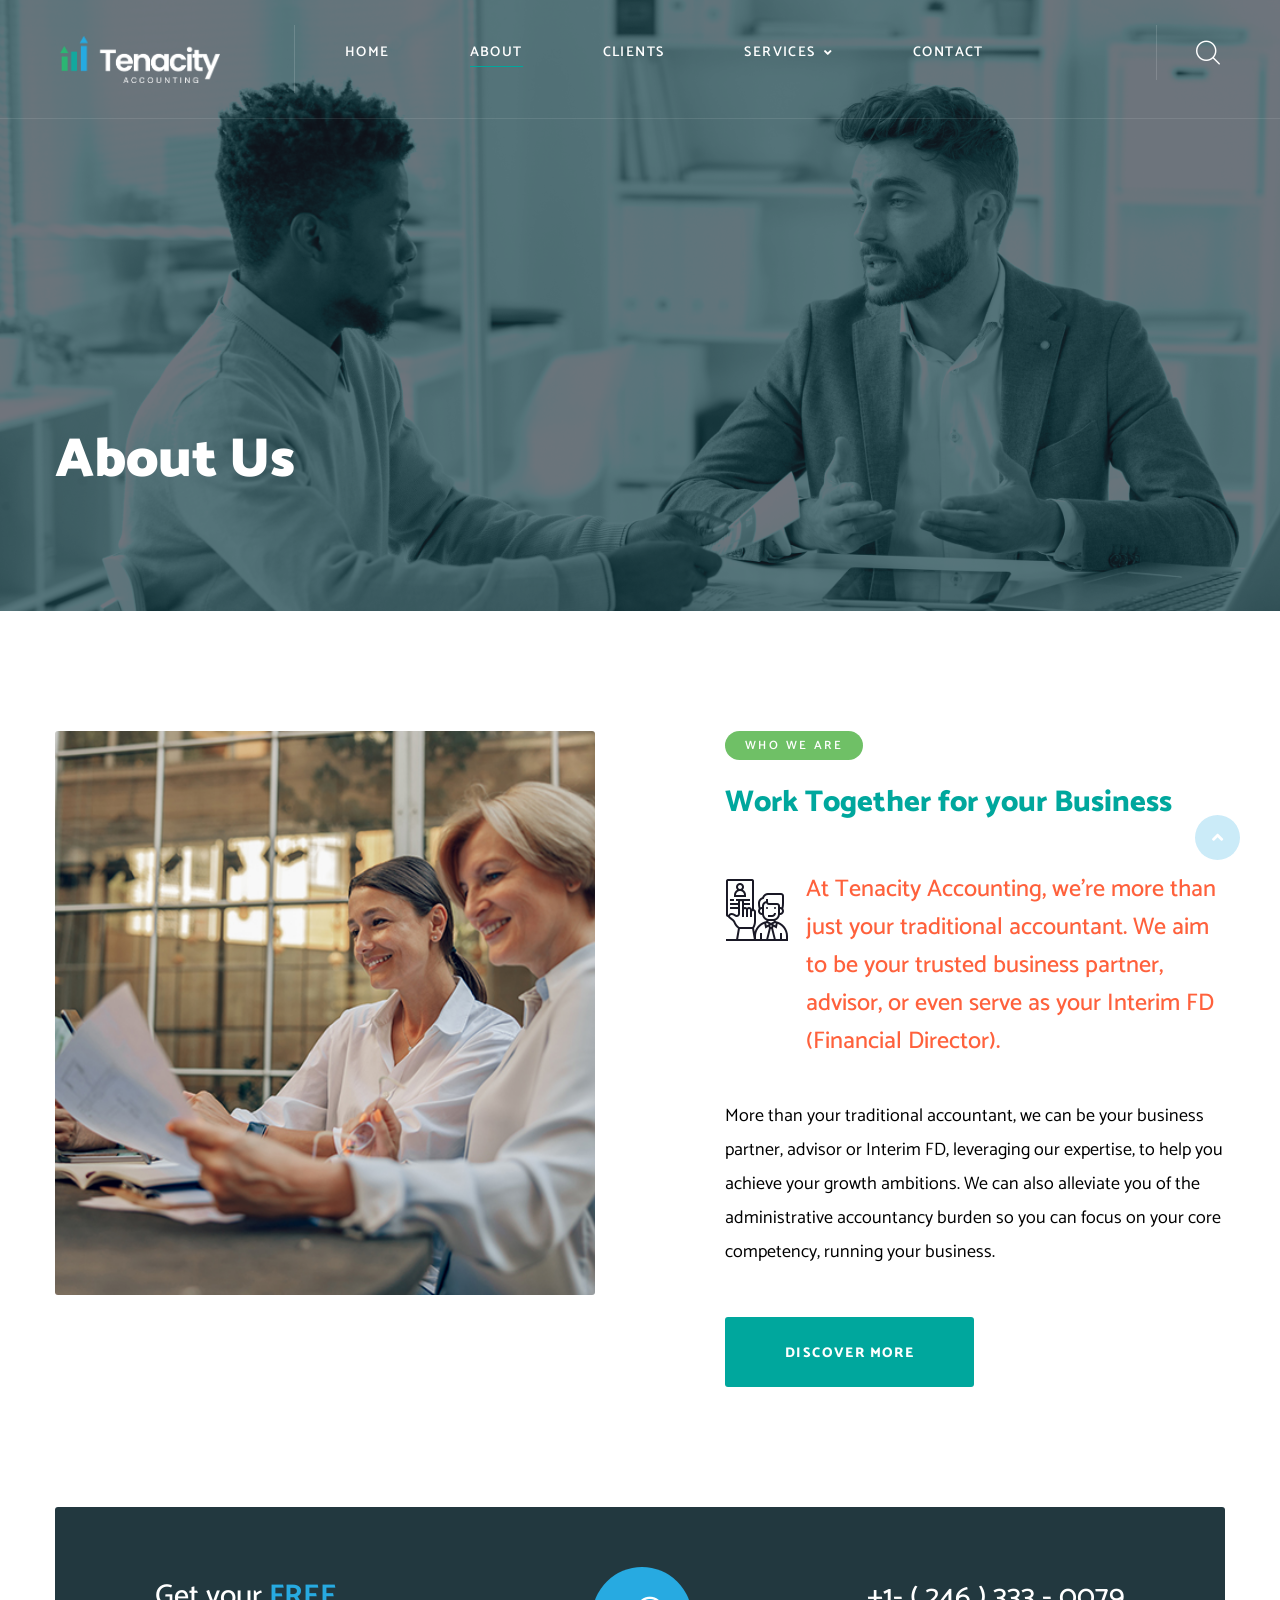
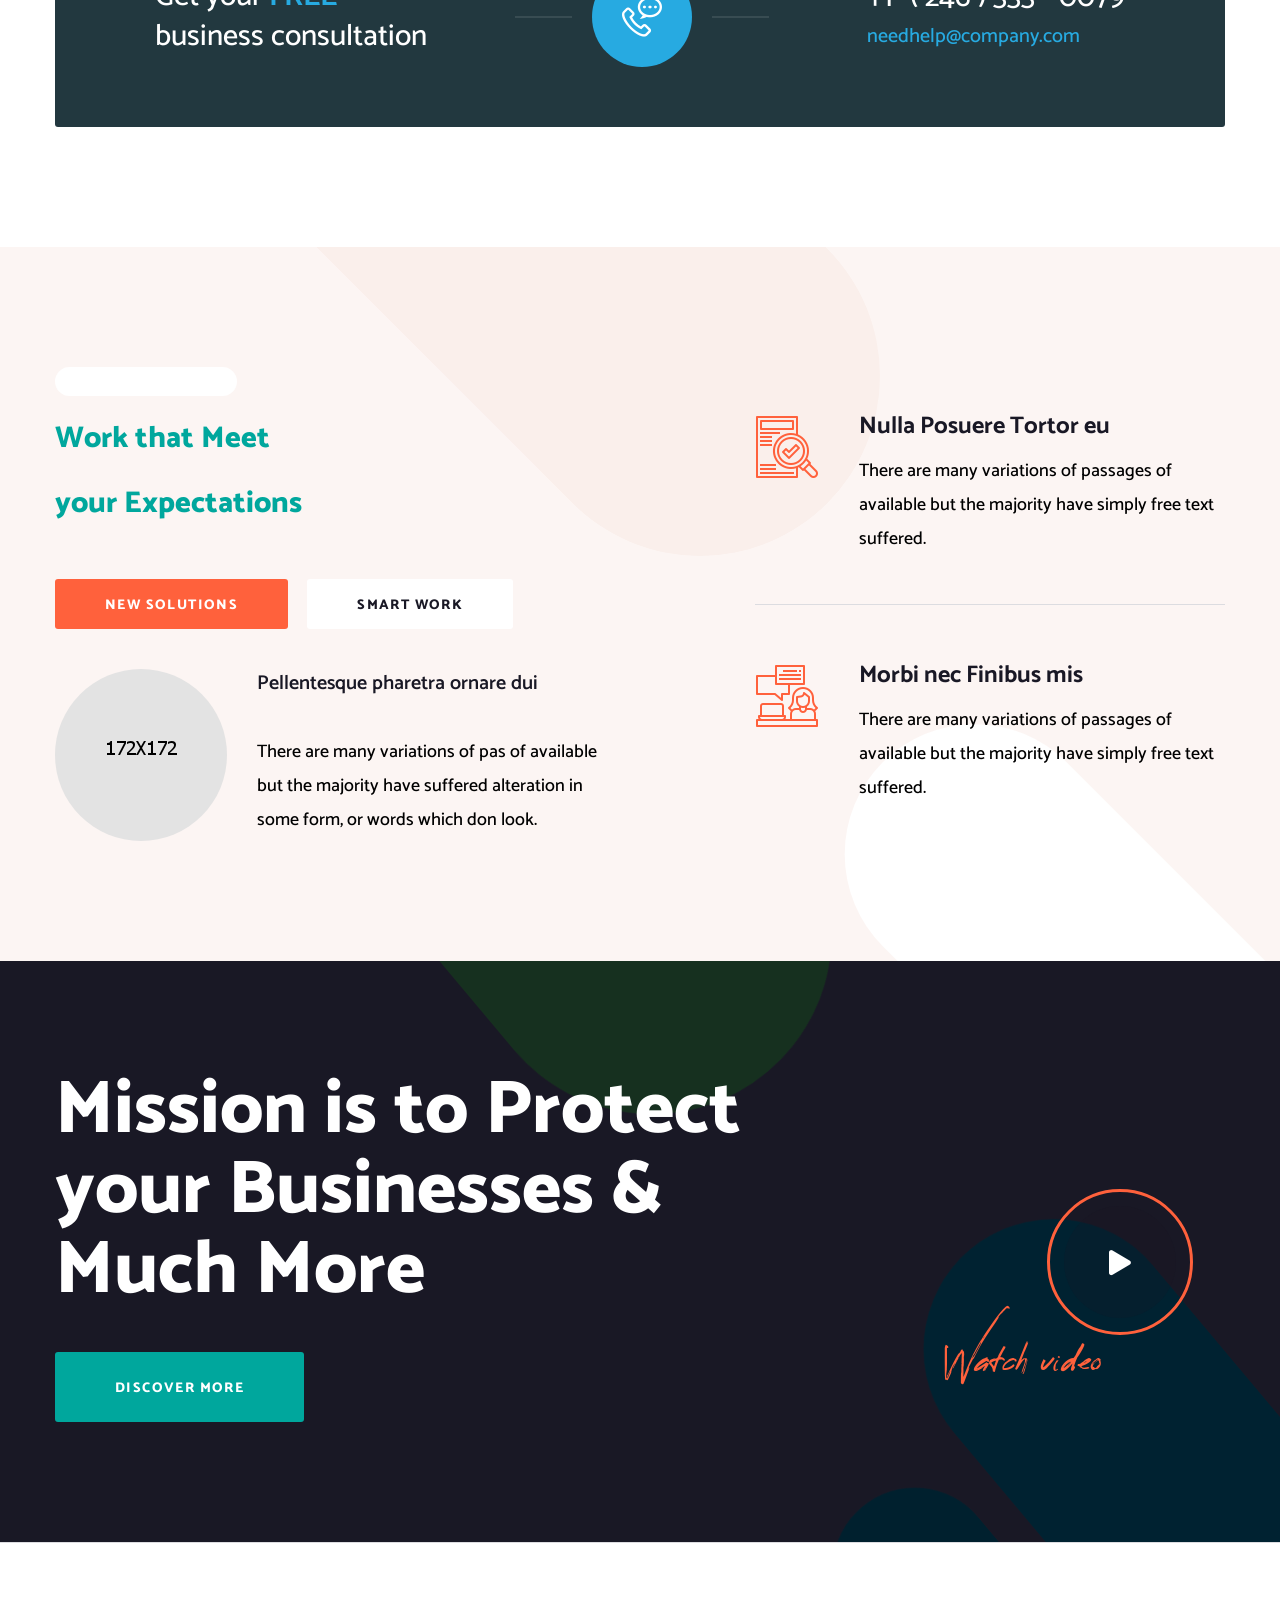
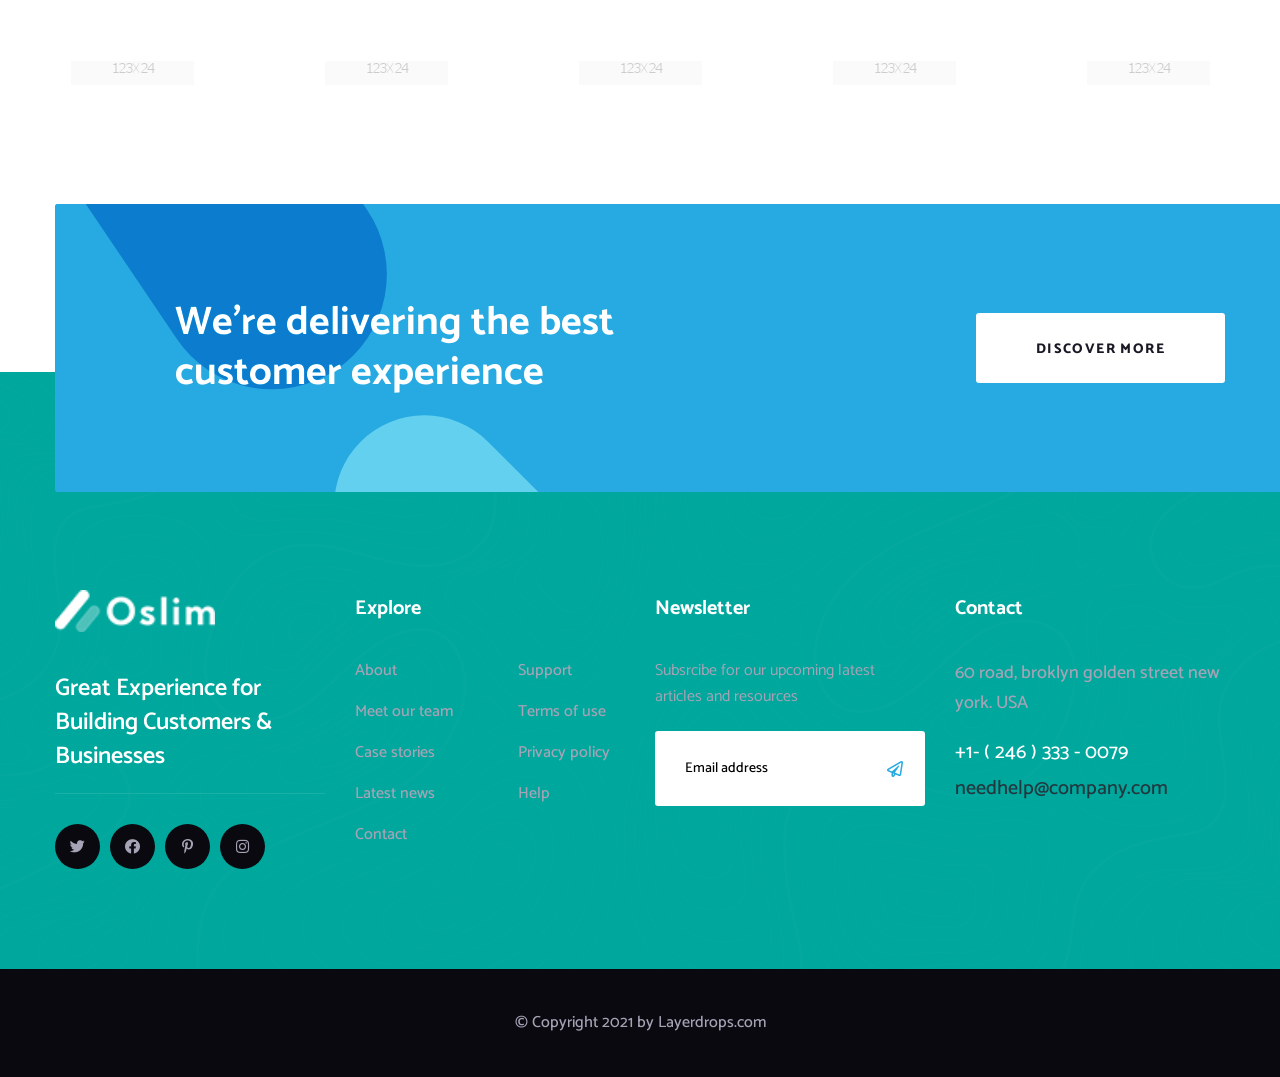
==== commit af1e7447: "About-updated" ====
--- a/Tenacity/oslim-html-files/about.html
+++ b/Tenacity/oslim-html-files/about.html
@@ -104,7 +104,7 @@
                             </div>
                             <div class="main-menu-wrapper__call-number">
                                 <p>Need help? Talk to Us</p>
-                                <h5><a href="tel:12463330079">+1- ( 246 ) 333 - 0079</a></h5>
+                                <h5><a href="tel:12463330079">07428 188707</a></h5>
                             </div>
                         </div>
                         <div class="main-menu-wrapper__search-cat">
@@ -144,24 +144,28 @@
                         <div class="work-together-two__left wow slideInLeft" data-wow-delay="100ms"
                         data-wow-duration="2500ms">
                             <div class="work-together-two__img">
-                                <img src="assets/images/resources/work-together-two-img-1.jpg" alt="">
+                                <img src="assets/images/services/a1.jpg" alt="Image">
                             </div>
                         </div>
                     </div>
                     <div class="col-xl-6 col-lg-6">
                         <div class="work-together-tow__right">
                             <div class="section-title text-left">
-                                <span class="section-title__tagline">get to know us</span>
+                                <span class="section-title__tagline">who we are</span>
                                 <h2 class="section-title__title">Work Together for your Business</h2>
                             </div>
                             <div class="work-together-tow__content">
                                 <div class="work-together-tow__icon">
                                     <span class="icon-recruit"></span>
                                 </div>
-                                <h3 class="work-together-tow__text">Suspendisse vel iaculis leo. Curabitur scelerisque mi porta justo nulla lonm ise fermentum porta.</h3>
-                            </div>
-                            <p class="work-together-tow__text-2">Lorem ipsum dolor sit amet, consectetur nod adipisicing elit sed do eiusmod tempor incididunt ut siply free text ois labore et dolore magna aliqua lonm andhn.</p>
-                            <a href="about.html" class="thm-btn work-together-tow__btn">Discover More</a>
+                                <h3 class="work-together-tow__text">
+                                At Tenacity Accounting, we're more than just your traditional accountant. We aim to be your trusted business partner,
+                                advisor, or even serve as your Interim FD (Financial Director). </h3>
+                            </div>
+                            <p class="work-together-tow__text-2">More than your traditional accountant, we can be your business partner, advisor or Interim FD, leveraging our expertise,
+                            to help you achieve your growth ambitions. We can also alleviate you of the administrative accountancy burden so you can
+                            focus on your core competency, running your business.</p>
+                            <a href="services.html" class="thm-btn work-together-tow__btn">Discover More</a>
                         </div>
                     </div>
                 </div>
@@ -299,151 +303,7 @@
         </section>
         <!--Our Mission Two End-->
 
-        <!--Team One Start-->
-        <section class="team-one">
-            <div class="team-one__container">
-                <div class="section-title text-center">
-                    <span class="section-title__tagline">professional people</span>
-                    <h2 class="section-title__title">Meet Our Experts</h2>
-                </div>
-                <div class="row">
-                    <div class="col-xl-3 col-lg-6 col-md-6 wow fadeInUp" data-wow-delay="100ms">
-                        <!--Team One Single-->
-                        <div class="team-one__single">
-                            <div class="team-one__img">
-                                <img src="assets/images/team/team-1-1.jpg" alt="">
-                                <div class="team-one__content">
-                                    <h3 class="team-one__name">Sarah Albert</h3>
-                                    <p class="team-one__title">Consultant</p>
-                                </div>
-                                <ul class="list-unstyled team-one__social">
-                                    <li><a href="#"><i class="fab fa-twitter"></i></a></li>
-                                    <li><a href="#"><i class="fab fa-facebook"></i></a></li>
-                                    <li><a href="#"><i class="fab fa-pinterest-p"></i></a></li>
-                                    <li><a href="#"><i class="fab fa-instagram"></i></a></li>
-                                </ul>
-                            </div>
-                        </div>
-                    </div>
-                    <div class="col-xl-3 col-lg-6 col-md-6 wow fadeInUp" data-wow-delay="200ms">
-                        <!--Team One Single-->
-                        <div class="team-one__single">
-                            <div class="team-one__img">
-                                <img src="assets/images/team/team-1-2.jpg" alt="">
-                                <div class="team-one__content">
-                                    <h3 class="team-one__name">Mike Hardson</h3>
-                                    <p class="team-one__title">Advisor</p>
-                                </div>
-                                <ul class="list-unstyled team-one__social">
-                                    <li><a href="#"><i class="fab fa-twitter"></i></a></li>
-                                    <li><a href="#"><i class="fab fa-facebook"></i></a></li>
-                                    <li><a href="#"><i class="fab fa-pinterest-p"></i></a></li>
-                                    <li><a href="#"><i class="fab fa-instagram"></i></a></li>
-                                </ul>
-                            </div>
-                        </div>
-                    </div>
-                    <div class="col-xl-3 col-lg-6 col-md-6 wow fadeInUp" data-wow-delay="300ms">
-                        <!--Team One Single-->
-                        <div class="team-one__single">
-                            <div class="team-one__img">
-                                <img src="assets/images/team/team-1-3.jpg" alt="">
-                                <div class="team-one__content">
-                                    <h3 class="team-one__name">Christine Eve</h3>
-                                    <p class="team-one__title">Manager</p>
-                                </div>
-                                <ul class="list-unstyled team-one__social">
-                                    <li><a href="#"><i class="fab fa-twitter"></i></a></li>
-                                    <li><a href="#"><i class="fab fa-facebook"></i></a></li>
-                                    <li><a href="#"><i class="fab fa-pinterest-p"></i></a></li>
-                                    <li><a href="#"><i class="fab fa-instagram"></i></a></li>
-                                </ul>
-                            </div>
-                        </div>
-                    </div>
-                    <div class="col-xl-3 col-lg-6 col-md-6 wow fadeInUp" data-wow-delay="400ms">
-                        <!--Team One Single-->
-                        <div class="team-one__single">
-                            <div class="team-one__img">
-                                <img src="assets/images/team/team-1-4.jpg" alt="">
-                                <div class="team-one__content">
-                                    <h3 class="team-one__name">Kevin Martin</h3>
-                                    <p class="team-one__title">Co Founder</p>
-                                </div>
-                                <ul class="list-unstyled team-one__social">
-                                    <li><a href="#"><i class="fab fa-twitter"></i></a></li>
-                                    <li><a href="#"><i class="fab fa-facebook"></i></a></li>
-                                    <li><a href="#"><i class="fab fa-pinterest-p"></i></a></li>
-                                    <li><a href="#"><i class="fab fa-instagram"></i></a></li>
-                                </ul>
-                            </div>
-                        </div>
-                    </div>
-                </div>
-            </div>
-        </section>
-        <!--Team One End-->
-
-        <!--Testimonial One Start-->
-        <section class="testimonial-one testimonial-two">
-            <div class="container">
-                <div class="row">
-                    <div class="col-xl-12">
-                        <div class="testimonial-one__carousel owl-the owl-carousel">
-                            <!--Testimonial One Single-->
-                            <div class="testimonial-one__single">
-                                <div class="testimonial-one__client-info">
-                                    <div class="testimonial-one__client-img">
-                                        <img src="assets/images/testimonial/testimonial-1-client-img-1.jpg" alt="">
-                                        <div class="testimonial-one__quote">
-                                            <img src="assets/images/icon/quote-icon.png" alt="">
-                                        </div>
-                                    </div>
-                                </div>
-                                <div class="testimonial-one__content">
-                                    <p class="testimonial-one__text">This is due to their excellent service, competitive pricing and customer support. It’s throughly refresing to get such a personal touch. Duis aute lorem ipsum is simply free text irure dolor in reprehenderit in esse nulla pariatur.</p>
-                                    <h4 class="testimonial-one__client-name">Aleesha Brown</h4>
-                                    <p class="testimonial-one__client-title">Customers</p>
-                                </div>
-                            </div>
-                            <!--Testimonial One Single-->
-                            <div class="testimonial-one__single">
-                                <div class="testimonial-one__client-info">
-                                    <div class="testimonial-one__client-img">
-                                        <img src="assets/images/testimonial/testimonial-1-client-img-2.jpg" alt="">
-                                        <div class="testimonial-one__quote">
-                                            <img src="assets/images/icon/quote-icon.png" alt="">
-                                        </div>
-                                    </div>
-                                </div>
-                                <div class="testimonial-one__content">
-                                    <p class="testimonial-one__text">This is due to their excellent service, competitive pricing and customer support. It’s throughly refresing to get such a personal touch. Duis aute lorem ipsum is simply free text irure dolor in reprehenderit in esse nulla pariatur.</p>
-                                    <h4 class="testimonial-one__client-name">Aleesha Brown</h4>
-                                    <p class="testimonial-one__client-title">Customers</p>
-                                </div>
-                            </div>
-                            <!--Testimonial One Single-->
-                            <div class="testimonial-one__single">
-                                <div class="testimonial-one__client-info">
-                                    <div class="testimonial-one__client-img">
-                                        <img src="assets/images/testimonial/testimonial-1-client-img-3.jpg" alt="">
-                                        <div class="testimonial-one__quote">
-                                            <img src="assets/images/icon/quote-icon.png" alt="">
-                                        </div>
-                                    </div>
-                                </div>
-                                <div class="testimonial-one__content">
-                                    <p class="testimonial-one__text">This is due to their excellent service, competitive pricing and customer support. It’s throughly refresing to get such a personal touch. Duis aute lorem ipsum is simply free text irure dolor in reprehenderit in esse nulla pariatur.</p>
-                                    <h4 class="testimonial-one__client-name">Aleesha Brown</h4>
-                                    <p class="testimonial-one__client-title">Customers</p>
-                                </div>
-                            </div>
-                        </div>
-                    </div>
-                </div>
-            </div>
-        </section>
-        <!--Testimonial One End-->
+
 
         <!--Brand One Start-->
         <section class="brand-one">
--- a/Tenacity/oslim-html-files/assets/css/oslim.css
+++ b/Tenacity/oslim-html-files/assets/css/oslim.css
@@ -1,22 +1,5 @@
-/*--------------------------------------------------------------
->>> TABLE OF CONTENTS:
-----------------------------------------------------------------
-# Utility
-# Cards
-# Common
-# Form
-# Navigations
-# Animations
-# Mobile Nav
-# Search Popup
-# Page Header
-# Google Map
-# Client Carousel
---------------------------------------------------------------*/
-
-/*--------------------------------------------------------------
-# Common
---------------------------------------------------------------*/
+@import url('https://fonts.googleapis.com/css2?family=Poppins:wght@100;200;300;400;600;800&display=swap');
+
 :root {
     --oslim-font: 'Catamaran', sans-serif;
     --oslim-reey-font: "reeyregular";
@@ -26,12 +9,15 @@
     --oslim-white-rgb: 255, 255, 255;
     --oslim-black: #191825;
     --oslim-black-rgb: 25, 24, 37;
+    --oslim-green-rgb: 19, 168, 158;
     --oslim-base: #ff613c;
     --btn-secondary:#00A79D;
+    --btn-secondarhover: #105f5a;
     --oslim-base-rgb: 255, 97, 60;
     --oslim-extra: #fcf5f3;
     --icon-arrows: #27AAE1;
     --icon-green: #6FC066;
+    --icon-greenhover: #19990b;
     --oslim-extra-rgb: 252, 245, 243;
     --oslim-bdr-radius: 3px;
 }
@@ -190,14 +176,37 @@
 }
 
 .thm-btn:hover {
-    color: var(--oslim-base);
-    background-color: transparent;
-}
-
-.thm-btn::before {
+    color: var(--oslim-white);
+    background-color: var(--btn-secondarhover);
+}
+
+.thm-btn-call{
+position: relative;
+    display: inline-block;
+    vertical-align: middle;
+    -webkit-appearance: none;
+    outline: none !important;
+    background-color:var(--icon-green);
+    color: var(--oslim-white);
+    font-size: 14px;
+    font-weight: 800;
+    text-transform: uppercase;
+    padding: 20px 60px 16px;
+    transition: all 0.3s linear;
+    overflow: hidden;
+    letter-spacing: 0.1em;
+    border-radius: var(--oslim-bdr-radius);
+    z-index: 1;
+}
+.thm-btn-call:hover {
+    color: var(--oslim-white);
+    background-color: var(--icon-greenhover);
+}
+
+.thm-btn-call::before {
     position: absolute;
     content: '';
-    background-color: var(--oslim-black);
+    background-color: var(--icon-greenhover);
     width: 0%;
     height: 100%;
     left: 0px;
@@ -208,10 +217,43 @@
     transition: all 500ms ease;
 }
 
+.thm-btn-call::after {
+    position: absolute;
+    content: '';
+    background-color: var(--icon-greenhover);
+    width: 0%;
+    height: 100%;
+    right: 0px;
+    top: 0px;
+    border-top-right-radius: 3px;
+    border-bottom-right-radius: 3px;
+    z-index: -1;
+    transition: all 500ms ease;
+}
+
+.thm-btn-call:hover::before,
+.thm-btn-.thm-btn-call::after {
+    width: 50%;
+}
+
+.thm-btn-call::before {
+    position: absolute;
+    content: '';
+    background-color: var(--icon-greenhover);
+    width: 0%;
+    height: 100%;
+    left: 0px;
+    top: 0px;
+    border-top-left-radius: 3px;
+    border-bottom-left-radius: 3px;
+    z-index: -1;
+    transition: all 500ms ease;
+}
+
 .thm-btn::after {
     position: absolute;
     content: '';
-    background-color: var(--oslim-black);
+    background-color: var(--btn-secondarhover);
     width: 0%;
     height: 100%;
     right: 0px;
@@ -308,10 +350,16 @@
 
 .section-title__title {
     margin: 0;
-    font-size: 40px;
+    font-size: 30px;
     line-height: 65px;
     font-weight: 800;
 }
+
+.section-title__title  {
+ color:var(--btn-secondary) ;
+ text-transform:initial;
+}
+
 
 .bootstrap-select .btn-light:not(:disabled):not(.disabled).active,
 .bootstrap-select .btn-light:not(:disabled):not(.disabled):active,
@@ -528,7 +576,7 @@
 }
 
 .main-menu-wrapper__search:hover {
-    color: var(--oslim-base);
+    color: var(--icon-arrows);
 }
 
 .main-menu-wrapper__call {
@@ -562,7 +610,7 @@
 }
 
 .main-menu-wrapper__call-icon:hover span {
-    color: var(--oslim-base);
+    color: var(--icon-arrows);
 }
 
 .main-menu-wrapper__call-number {
@@ -582,7 +630,7 @@
 }
 
 .main-menu-wrapper__call-number a:hover {
-    color: var(--oslim-base);
+    color: var(--icon-arrows);
 }
 
 .main-menu-wrapper__call-number p {
@@ -1655,12 +1703,12 @@
     top: 0;
     right: -1px;
     border-radius: 0;
-    background-color: var(--oslim-base);
+    background-color: var(--icon-arrows);
     border: 0;
 }
 
 .search-popup__content .thm-btn:hover {
-    background-color: var(--oslim-black);
+    background-color: var(--lighter-gray);
 }
 
 .search-popup__content .thm-btn i {
@@ -1783,14 +1831,20 @@
     margin: 0;
     margin-bottom: 35px;
     color: var(--oslim-white);
-    font-weight: 900;
+    font-weight: 600;
     opacity: 0;
     visibility: hidden;
     transform: translateY(-120px);
     transition-delay: 1000ms;
     transition: transform 2000ms ease, opacity 2000ms ease;
-    font-size: 70px;
-    line-height: 90px;
+    font-size: 60px;
+    line-height: 80px;
+    font-family: 'Poppins', sans-serif;
+}
+
+.main-slider h5 {
+    color: var(--oslim-white);
+    margin-bottom: 40px;
 }
 
 .main-slider .thm-btn {
@@ -2326,7 +2380,7 @@
 
 .welcome-one__counter-text {
     font-size: 20px;
-    color: #a5a3b5;
+    color: #ffffff;
     margin: 0;
 }
 
@@ -2424,7 +2478,7 @@
 }
 
 .welcome-one__feature-title a {
-    color: var(--oslim-black);
+    color: var(--lighter-gray);
     -webkit-transition: all 500ms ease;
     transition: all 500ms ease;
 }
@@ -2758,7 +2812,7 @@
     right: 0;
     bottom: 0;
     content: "";
-    background-color: rgba(var(--oslim-black-rgb), .30);
+    background-color: rgba(var(--oslim-green-rgb), .30);
     opacity: 1;
     -webkit-transition: .5s;
     -o-transition: .5s;
@@ -2852,6 +2906,7 @@
     font-weight: 800;
     line-height: 34px;
     margin-top: 4px;
+    color: var(--lighter-gray);
 }
 
 .case-one__title a {
@@ -3048,7 +3103,7 @@
     font-size: 18px;
     font-weight: 700;
     line-height: 28px;
-    color: var(--oslim-black);
+    color: var(--lighter-gray);
     position: relative;
     -webkit-transition: all 500ms ease;
     transition: all 500ms ease;
@@ -3062,11 +3117,11 @@
     border: 1px solid #dcdce0;
     border-top-left-radius: 3px;
     border-top-right-radius: 3px;
-    color: var(--oslim-base);
+    color: var(--icon-arrows);
 }
 
 .faq-one-accrodion .accrodion.active .accrodion-title h4 {
-    color: var(--oslim-base);
+    color: var(--icon-arrows);
 }
 
 .faq-one-accrodion .accrodion-title h4::before {
@@ -3074,7 +3129,7 @@
     font-family: "Font Awesome 5 Free";
     font-weight: 900;
     font-size: 17px;
-    color: var(--oslim-base);
+    color: var(--icon-arrows);
     ;
     position: absolute;
     top: 50%;
@@ -3137,7 +3192,7 @@
     display: flex;
     align-items: center;
     justify-content: space-between;
-    background-color: var(--oslim-black);
+    background-color: var(--lighter-gray);
     padding: 60px 100px 60px;
     border-radius: var(--oslim-bdr-radius);
 }
@@ -3677,6 +3732,7 @@
     font-size: 35px;
     font-weight: 800;
     line-height: 41px;
+    color: var(--lighter-gray);
 }
 
 .trusted-one__right {
@@ -4181,7 +4237,7 @@
     right: 0;
     bottom: 0;
     content: "";
-    background-color: var(--oslim-base);
+    background-color: var(--icon-arrows);
     border-radius: 50%;
     transition: transform 500ms ease;
     transform: scale(0, 1);
@@ -4295,7 +4351,7 @@
 
 .footer-widget__newsletter-btn i {
     font-size: 16px;
-    color: var(--oslim-base);
+    color: var(--icon-arrows);
 }
 
 .footer-widget__contact {
@@ -4326,12 +4382,12 @@
 }
 
 .footer-widget__contact-number:hover {
-    color: var(--oslim-base);
+    color: var(--lighter-gray);
 }
 
 .footer-widget__contact-email {
     font-size: 20px;
-    color: var(--oslim-base);
+    color: var(--lighter-gray);
     font-weight: 500;
     -webkit-transition: all 500ms ease;
     transition: all 500ms ease;
@@ -4590,7 +4646,7 @@
 }
 
 .case-two__carousel.owl-carousel .owl-dot.active {
-    border: 2px solid var(--oslim-base);
+    border: 2px solid var(--icon-arrows);
     background-color: rgba(var(--oslim-black-rgb), 0);
 }
 
@@ -6838,7 +6894,7 @@
     background-repeat: no-repeat;
     background-size: cover;
     background-position: center;
-    background-color: var(--oslim-black);
+    background-color: var(--btn-secondarhover);
     background-blend-mode: luminosity;
     opacity: 0.4;
     z-index: -1;
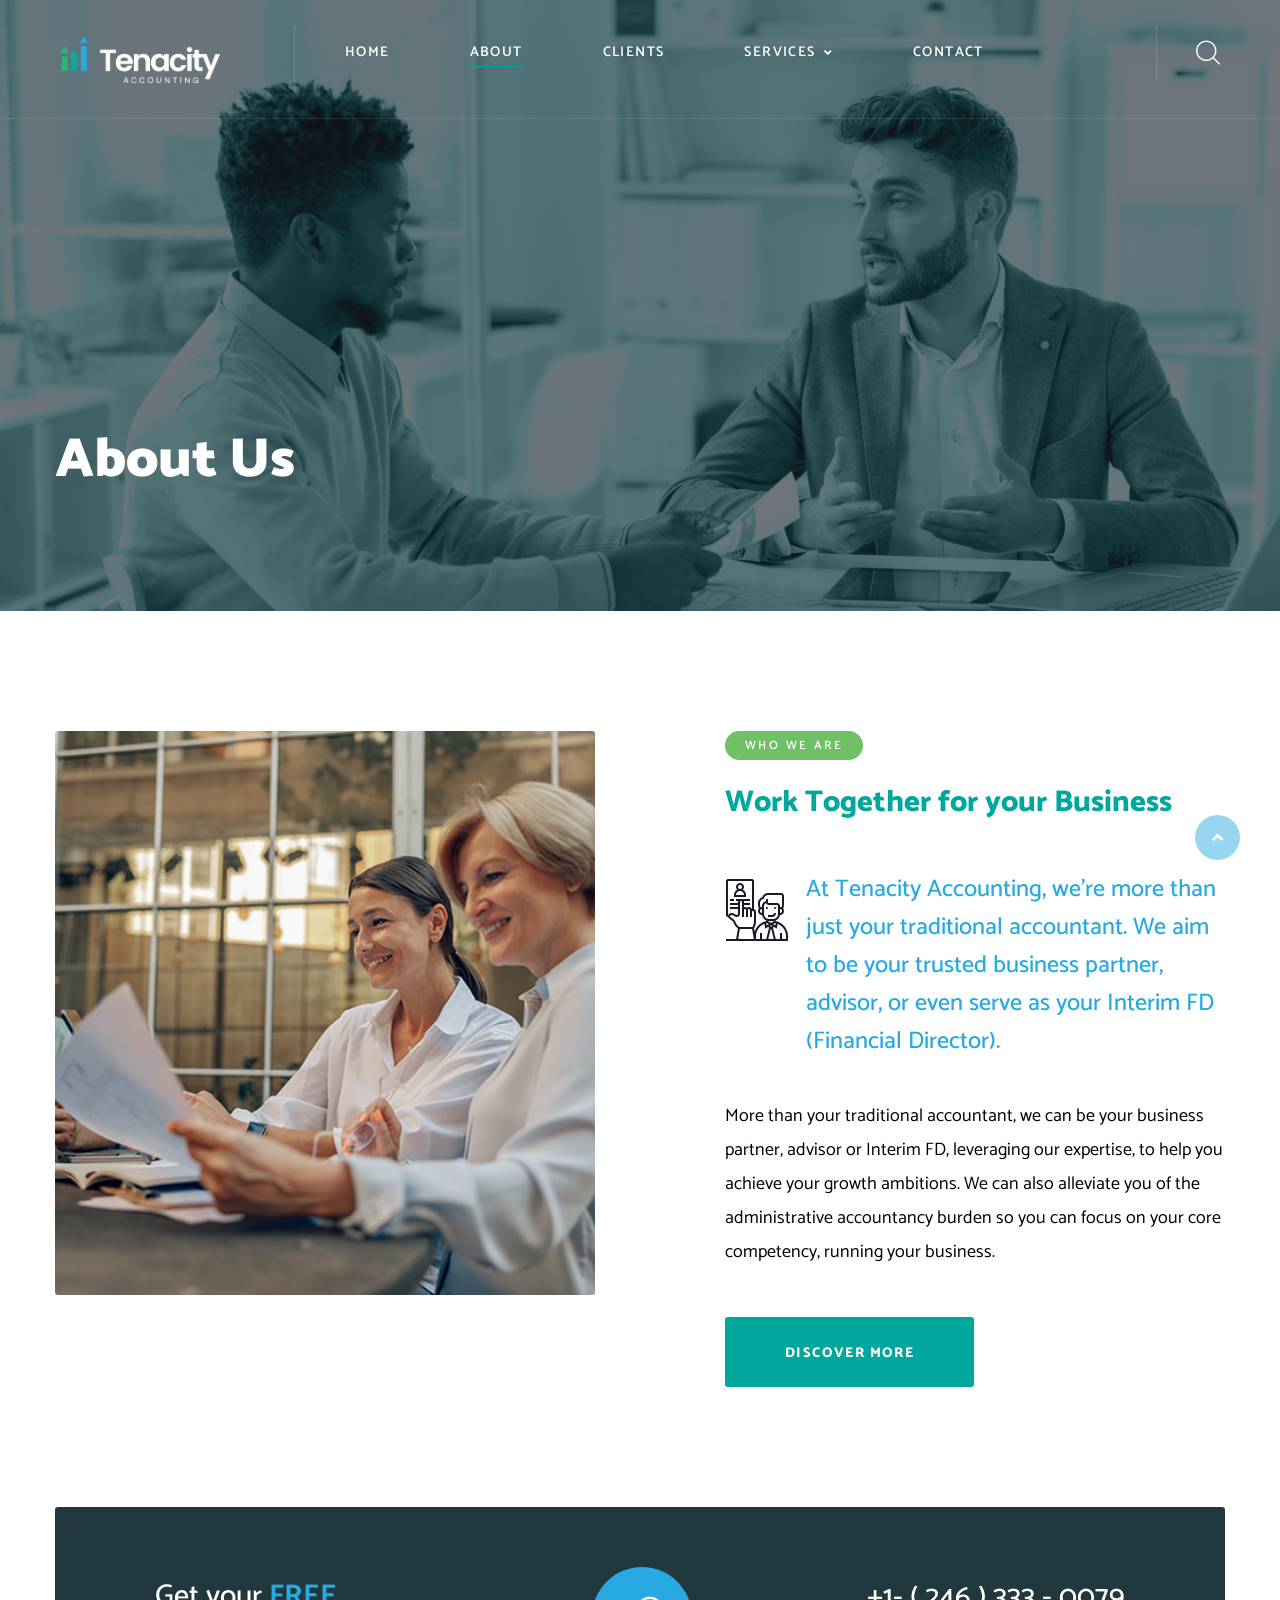
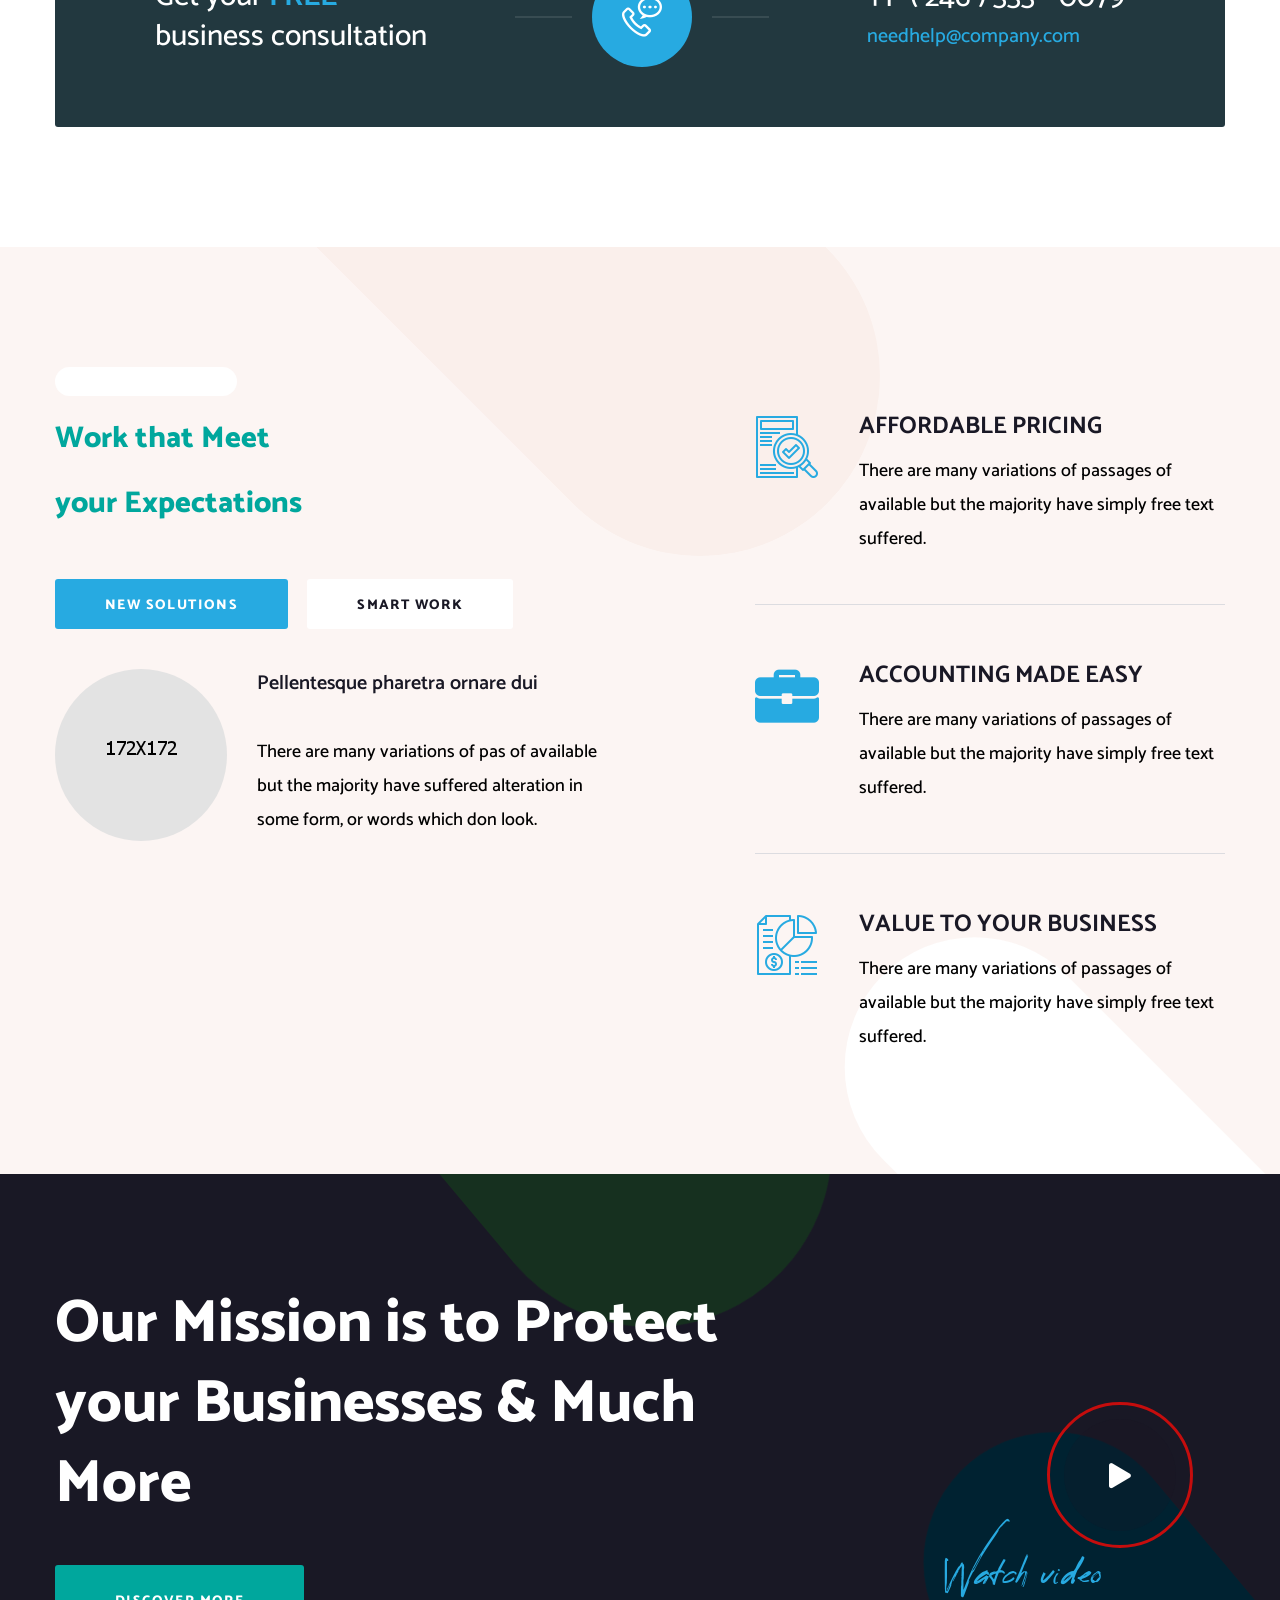
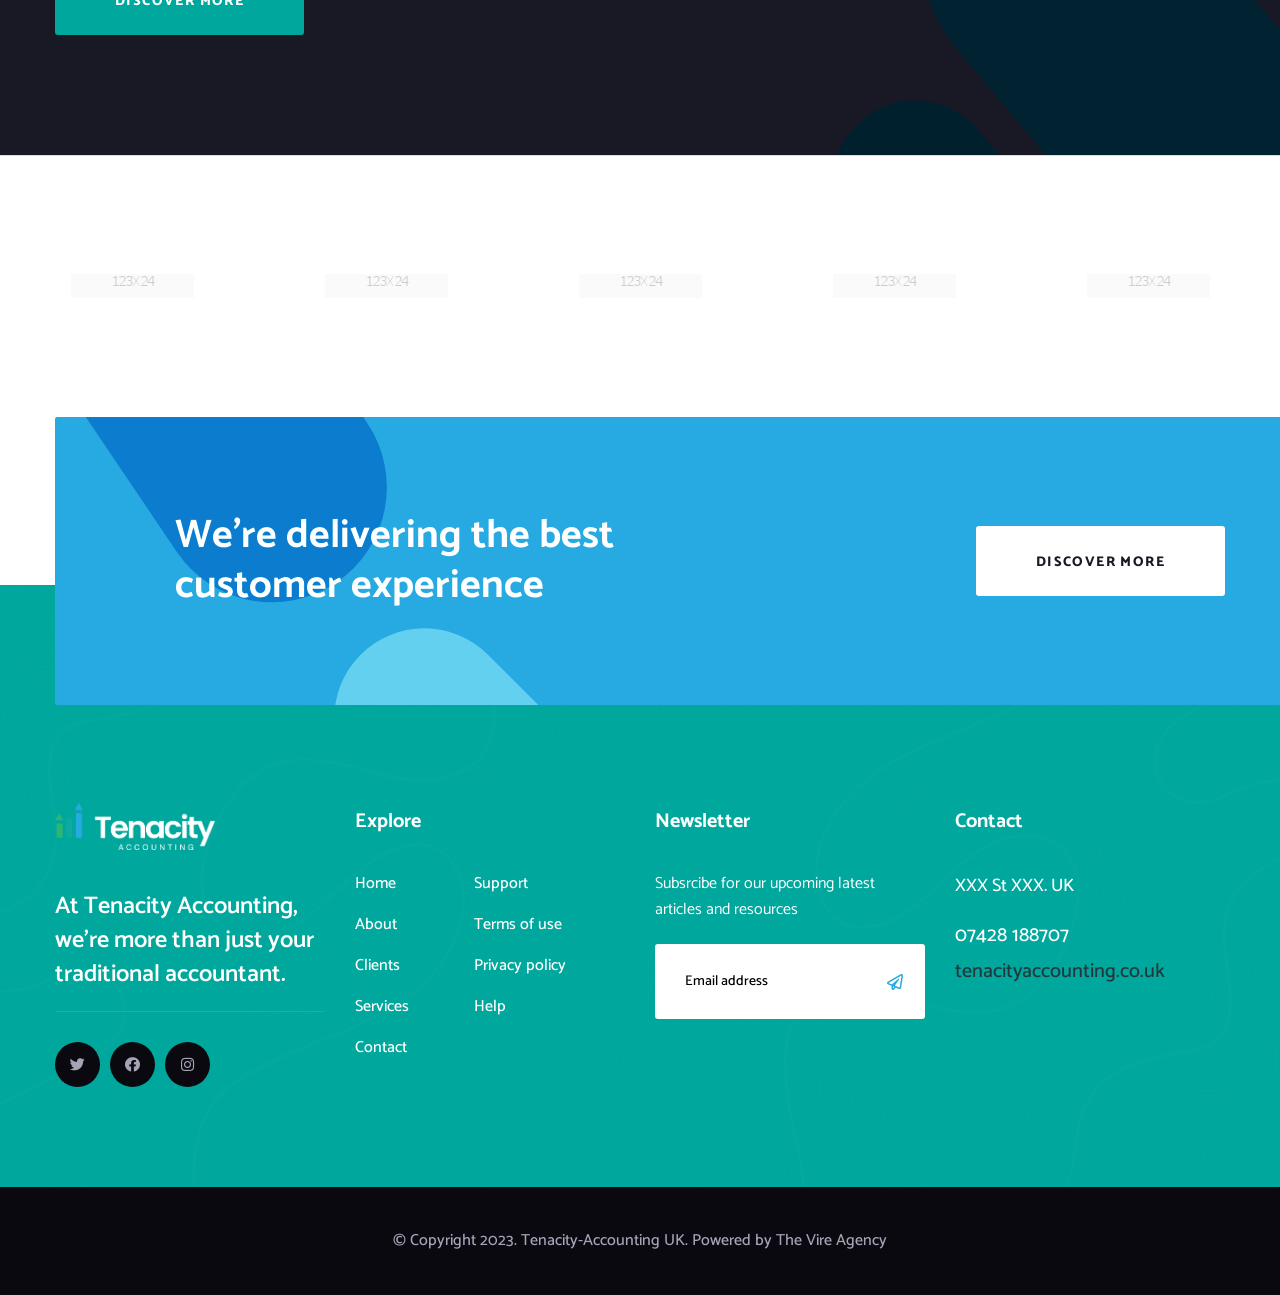
==== commit ca8ca1ad: "About-Page updated" ====
--- a/Tenacity/oslim-html-files/about.html
+++ b/Tenacity/oslim-html-files/about.html
@@ -248,19 +248,28 @@
                                          <span class="icon-checking"></span>
                                      </div>
                                      <div class="text">
-                                         <h4>Nulla Posuere Tortor eu</h4>
+                                         <h4>AFFORDABLE PRICING</h4>
                                          <p>There are many variations of passages of available but the majority have simply free text suffered.</p>
                                      </div>
                                  </li>
                                  <li>
                                      <div class="icon">
-                                         <span class="icon-conversation"></span>
+                                         <span class="icon-briefcase"></span>
                                      </div>
                                      <div class="text">
-                                         <h4>Morbi nec Finibus mis</h4>
+                                         <h4>ACCOUNTING MADE EASY</h4>
                                          <p>There are many variations of passages of available but the majority have simply free text suffered.</p>
                                      </div>
                                  </li>
+                                <li>
+                                    <div class="icon">
+                                        <span class="icon-report"></span>
+                                    </div>
+                                    <div class="text">
+                                        <h4>VALUE TO YOUR BUSINESS</h4>
+                                        <p>There are many variations of passages of available but the majority have simply free text suffered.</p>
+                                    </div>
+                                </li>
                              </ul>
                          </div>
                      </div>
@@ -272,7 +281,7 @@
          <!--Our Mission Two Start-->
         <section class="our-mission-two our-mission-three">
             <div class="our-mission-two-bg-box">
-                <div class="our-mission-two-bg jarallax" data-jarallax data-speed="0.2" data-imgPosition="50% 0%" style="background-image: url(assets/images/backgrounds/our-mission-bg.jpg);"></div>
+                <div class="our-mission-two-bg jarallax" data-jarallax data-speed="0.2" data-imgPosition="50% 0%" style="background-image: url(assets/images/services/bg.jpg);"></div>
             </div>
             <div class="our-mission-shape-1 shapemover2"></div>
             <div class="our-mission-shape-2 shapemover2"></div>
@@ -281,7 +290,7 @@
                 <div class="row">
                     <div class="col-xl-8 col-lg-8">
                         <div class="our-mission-two__left">
-                            <h2 class="our-mission-two__title">Mission is to Protect <br> your Businesses &  Much More</h2>
+                            <h2 class="our-mission-two__title">Our Mission is to Protect <br> your Businesses &  Much More</h2>
                             <a href="about.html" class="thm-btn our-mission-two__btn">Discover More</a>
                         </div>
                     </div>
@@ -391,83 +400,88 @@
         <!--CTA One End-->
 
         <!--Site Footer Start-->
-        <footer class="site-footer">
-            <div class="site-footer__top">
-                <div class="site-footer-shape-1" style="background-image: url(assets/images/shapes/site-footer-shape-1.png);"></div>
-                <div class="container">
-                    <div class="row">
-                        <div class="col-xl-3 col-lg-6 col-md-6 wow fadeInUp" data-wow-delay="100ms">
-                            <div class="footer-widget__column footer-widget__about">
-                                <div class="footer-widget__logo">
-                                    <a href="index.html"><img src="assets/images/resources/logo-1.png" alt=""></a>
+            <footer class="site-footer">
+                <div class="site-footer__top">
+                    <div class="site-footer-shape-1" style="background-image: url(assets/images/shapes/site-footer-shape-1.png);">
+                    </div>
+                    <div class="container">
+                        <div class="row">
+                            <div class="col-xl-3 col-lg-6 col-md-6 wow fadeInUp" data-wow-delay="100ms">
+                                <div class="footer-widget__column footer-widget__about">
+                                    <div class="footer-widget__logo">
+                                        <a href="index.html"><img src="assets/images/favicons/tenacity web logo_20.png" alt=""></a>
+                                    </div>
+                                    <div class="footer-widget__about-text-box">
+                                        <p class="footer-widget__about-text">At Tenacity Accounting, we're more than just your
+                                            traditional accountant. </p>
+                                    </div>
+                                    <div class="site-footer__social">
+                                        <a href="#"><i class="fab fa-twitter"></i></a>
+                                        <a href="#"><i class="fab fa-facebook"></i></a>
+                                        <a href="#"><i class="fab fa-instagram"></i></a>
+                                    </div>
                                 </div>
-                                <div class="footer-widget__about-text-box">
-                                    <p class="footer-widget__about-text">Great Experience for Building Customers & Businesses</p>
+                            </div>
+                            <div class="col-xl-3 col-lg-6 col-md-6 wow fadeInUp" data-wow-delay="200ms">
+                                <div class="footer-widget__column footer-widget__explore clearfix">
+                                    <h3 class="footer-widget__title">Explore</h3>
+                                    <ul class="footer-widget__explore-list list-unstyled clearfix">
+                                        <li><a href="index.html">Home</a></li>
+                                        <li><a href="about.html">About</a></li>
+                                        <li><a href="cases.html">Clients</a></li>
+                                        <li><a href="services.html">Services</a></li>
+                                        <li><a href="contact.html">Contact</a></li>
+                                    </ul>
+                                    <ul class="footer-widget__explore-list footer-widget__explore-list-two list-unstyled clearfix">
+                                        <li><a href="about.html">Support</a></li>
+                                        <li><a href="about.html">Terms of use</a></li>
+                                        <li><a href="about.html">Privacy policy</a></li>
+                                        <li><a href="about.html">Help</a></li>
+                                    </ul>
                                 </div>
-                                <div class="site-footer__social">
-                                    <a href="#"><i class="fab fa-twitter"></i></a>
-                                    <a href="#"><i class="fab fa-facebook"></i></a>
-                                    <a href="#"><i class="fab fa-pinterest-p"></i></a>
-                                    <a href="#"><i class="fab fa-instagram"></i></a>
+                            </div>
+                            <div class="col-xl-3 col-lg-6 col-md-6 wow fadeInUp" data-wow-delay="300ms">
+                                <div class="footer-widget__column footer-widget__newsletter-box clearfix">
+                                    <h3 class="footer-widget__title">Newsletter</h3>
+                                    <p class="footer-widget__newsletter-text">Subsrcibe for our upcoming latest articles and
+                                        resources</p>
+                                    <form class="footer-widget__newsletter-form">
+                                        <div class="footer-widget__newsletter-input-box">
+                                            <input type="email" placeholder="Email address" name="email">
+                                            <button type="submit" class="footer-widget__newsletter-btn"><i
+                                                    class="far fa-paper-plane"></i></button>
+                                        </div>
+                                    </form>
                                 </div>
                             </div>
-                        </div>
-                        <div class="col-xl-3 col-lg-6 col-md-6 wow fadeInUp" data-wow-delay="200ms">
-                            <div class="footer-widget__column footer-widget__explore clearfix">
-                                <h3 class="footer-widget__title">Explore</h3>
-                                <ul class="footer-widget__explore-list list-unstyled clearfix">
-                                    <li><a href="about.html">About</a></li>
-                                    <li><a href="team.html">Meet our team</a></li>
-                                    <li><a href="cases.html">Case stories</a></li>
-                                    <li><a href="blog.html">Latest news</a></li>
-                                    <li><a href="contact.html">Contact</a></li>
-                                </ul>
-                                <ul
-                                    class="footer-widget__explore-list footer-widget__explore-list-two list-unstyled clearfix">
-                                    <li><a href="about.html">Support</a></li>
-                                    <li><a href="about.html">Terms of use</a></li>
-                                    <li><a href="about.html">Privacy policy</a></li>
-                                    <li><a href="about.html">Help</a></li>
-                                </ul>
-                            </div>
-                        </div>
-                        <div class="col-xl-3 col-lg-6 col-md-6 wow fadeInUp" data-wow-delay="300ms">
-                            <div class="footer-widget__column footer-widget__newsletter-box clearfix">
-                                <h3 class="footer-widget__title">Newsletter</h3>
-                                <p class="footer-widget__newsletter-text">Subsrcibe for our upcoming latest articles and resources</p>
-                                <form class="footer-widget__newsletter-form">
-                                    <div class="footer-widget__newsletter-input-box">
-                                        <input type="email" placeholder="Email address" name="email">
-                                        <button type="submit" class="footer-widget__newsletter-btn"><i class="far fa-paper-plane"></i></button>
-                                    </div>
-                                </form>
-                            </div>
-                        </div>
-                        <div class="col-xl-3 col-lg-6 col-md-6 wow fadeInUp" data-wow-delay="400ms">
-                            <div class="footer-widget__column footer-widget__contact clearfix">
-                                <h3 class="footer-widget__title">Contact</h3>
-                                <p class="footer-widget__contact-text">60 road, broklyn golden street new york. USA</p>
-                                <h4 class="footer-widget__contact-info">
-                                    <a href="tel:12463330079" class="footer-widget__contact-number">+1- ( 246 ) 333 - 0079</a>
-                                    <a href="mailto:needhelp@company.com" class="footer-widget__contact-email">needhelp@company.com</a>
-                                </h4>
-                            </div>
-                        </div>
-                    </div>
-                </div>
-            </div>
-            <div class="site-footer__bottom">
-                <div class="container">
-                    <div class="row">
-                        <div class="col-xl-12">
-                            <div class="site-footer__bottom-inner">
-                                <p class="site-footer__bottom-text">© Copyright 2021 by <a href="#">Layerdrops.com</a></p>
-                            </div>
-                        </div>
-                    </div>
-                </div>
-            </div>
-        </footer>
+                            <div class="col-xl-3 col-lg-6 col-md-6 wow fadeInUp" data-wow-delay="400ms">
+                                <div class="footer-widget__column footer-widget__contact clearfix">
+                                    <h3 class="footer-widget__title">Contact</h3>
+                                    <p class="footer-widget__contact-text">XXX St XXX. UK</p>
+                                    <h4 class="footer-widget__contact-info">
+                                        <a href="tel:12463330079" class="footer-widget__contact-number">07428 188707</a>
+                                        <a href="mailto:needhelp@company.com"
+                                            class="footer-widget__contact-email">tenacityaccounting.co.uk</a>
+                                    </h4>
+                                </div>
+                            </div>
+                        </div>
+                    </div>
+                </div>
+                <div class="site-footer__bottom">
+                    <div class="container">
+                        <div class="row">
+                            <div class="col-xl-12">
+                                <div class="site-footer__bottom-inner">
+                                    <p class="site-footer__bottom-text">© Copyright 2023. Tenacity-Accounting UK. Powered by <a
+                                            href="https://vire.agency/">The Vire Agency</a>
+                                    </p>
+                                </div>
+                            </div>
+                        </div>
+                    </div>
+                </div>
+            </footer>
         <!--Site Footer End-->
 
 
--- a/Tenacity/oslim-html-files/assets/css/oslim.css
+++ b/Tenacity/oslim-html-files/assets/css/oslim.css
@@ -3375,7 +3375,7 @@
 }
 
 .our-mission__title {
-    font-size: 75px;
+    font-size: 60px;
     color: var(--oslim-white);
     font-weight: 800;
     line-height: 80px;
@@ -4280,14 +4280,14 @@
 
 .footer-widget__explore-list li a {
     font-size: 16px;
-    color: #a5a3b5;
+    color: #ffffff;;
     font-weight: 500;
     -webkit-transition: all 500ms ease;
     transition: all 500ms ease;
 }
 
 .footer-widget__explore-list li a:hover {
-    color: var(--oslim-white);
+    color: var(--icon-arrows);
 }
 
 .footer-widget__explore-list-two {
@@ -4303,7 +4303,7 @@
 
 .footer-widget__newsletter-text {
     font-size: 16px;
-    color: #a5a3b5;
+    color: #ffffff;
     margin: 0;
     line-height: 26px;
     padding-bottom: 21px;
@@ -4361,7 +4361,7 @@
 
 .footer-widget__contact-text {
     font-weight: 500;
-    color: #a5a3b5;
+    color: #ffffff;
     line-height: 30px;
     margin: 0;
 }
@@ -4746,7 +4746,7 @@
     width: 0%;
     height: 100%;
     content: "";
-    background-color: var(--oslim-base);
+    background-color: var(--icon-arrows);
     border-top-left-radius: 3px;
     border-bottom-left-radius: 3px;
     transition: all 0.3s ease;
@@ -4760,7 +4760,7 @@
     width: 0%;
     height: 100%;
     content: "";
-    background-color: var(--oslim-base);
+    background-color: var(--icon-arrows);
     border-top-right-radius: 3px;
     border-bottom-right-radius: 3px;
     transition: all 0.3s ease;
@@ -4872,7 +4872,7 @@
     position: relative;
     display: inline-block;
     font-size: 64px;
-    color: var(--oslim-base);
+    color: var(--icon-arrows);
     transition: all 500ms linear;
     transition-delay: 0.1s;
     transform: scale(1);
@@ -5470,7 +5470,7 @@
 }
 
 .our-mission-two__title {
-    font-size: 75px;
+    font-size: 60px;
     color: var(--oslim-white);
     font-weight: 800;
     line-height: 80px;
@@ -5523,7 +5523,7 @@
     content: "";
     border-radius: 50%;
     z-index: 1;
-    border: 3px solid var(--oslim-base);
+    border: 3px solid rgb(197, 13, 13);
 }
 
 .our-mission-two__video-link .ripple,
@@ -5559,7 +5559,7 @@
 
 .our-mission-two__video-text {
     font-size: 30px;
-    color: var(--oslim-base);
+    color: var(--icon-arrows);
     line-height: 40px;
     font-family: var(--oslim-reey-font);
     position: relative;
@@ -8617,12 +8617,12 @@
 
 .work-together-tow__content:hover .work-together-tow__icon span {
     transform: rotateY(360deg) scale(.9);
-    color: var(--oslim-base);
+    color: var(--icon-arrows);
 }
 
 .work-together-tow__text {
     font-size: 24px;
-    color: var(--oslim-base);
+    color: var(--icon-arrows);
     font-weight: 500;
     line-height: 38px;
     margin-left: 17px;
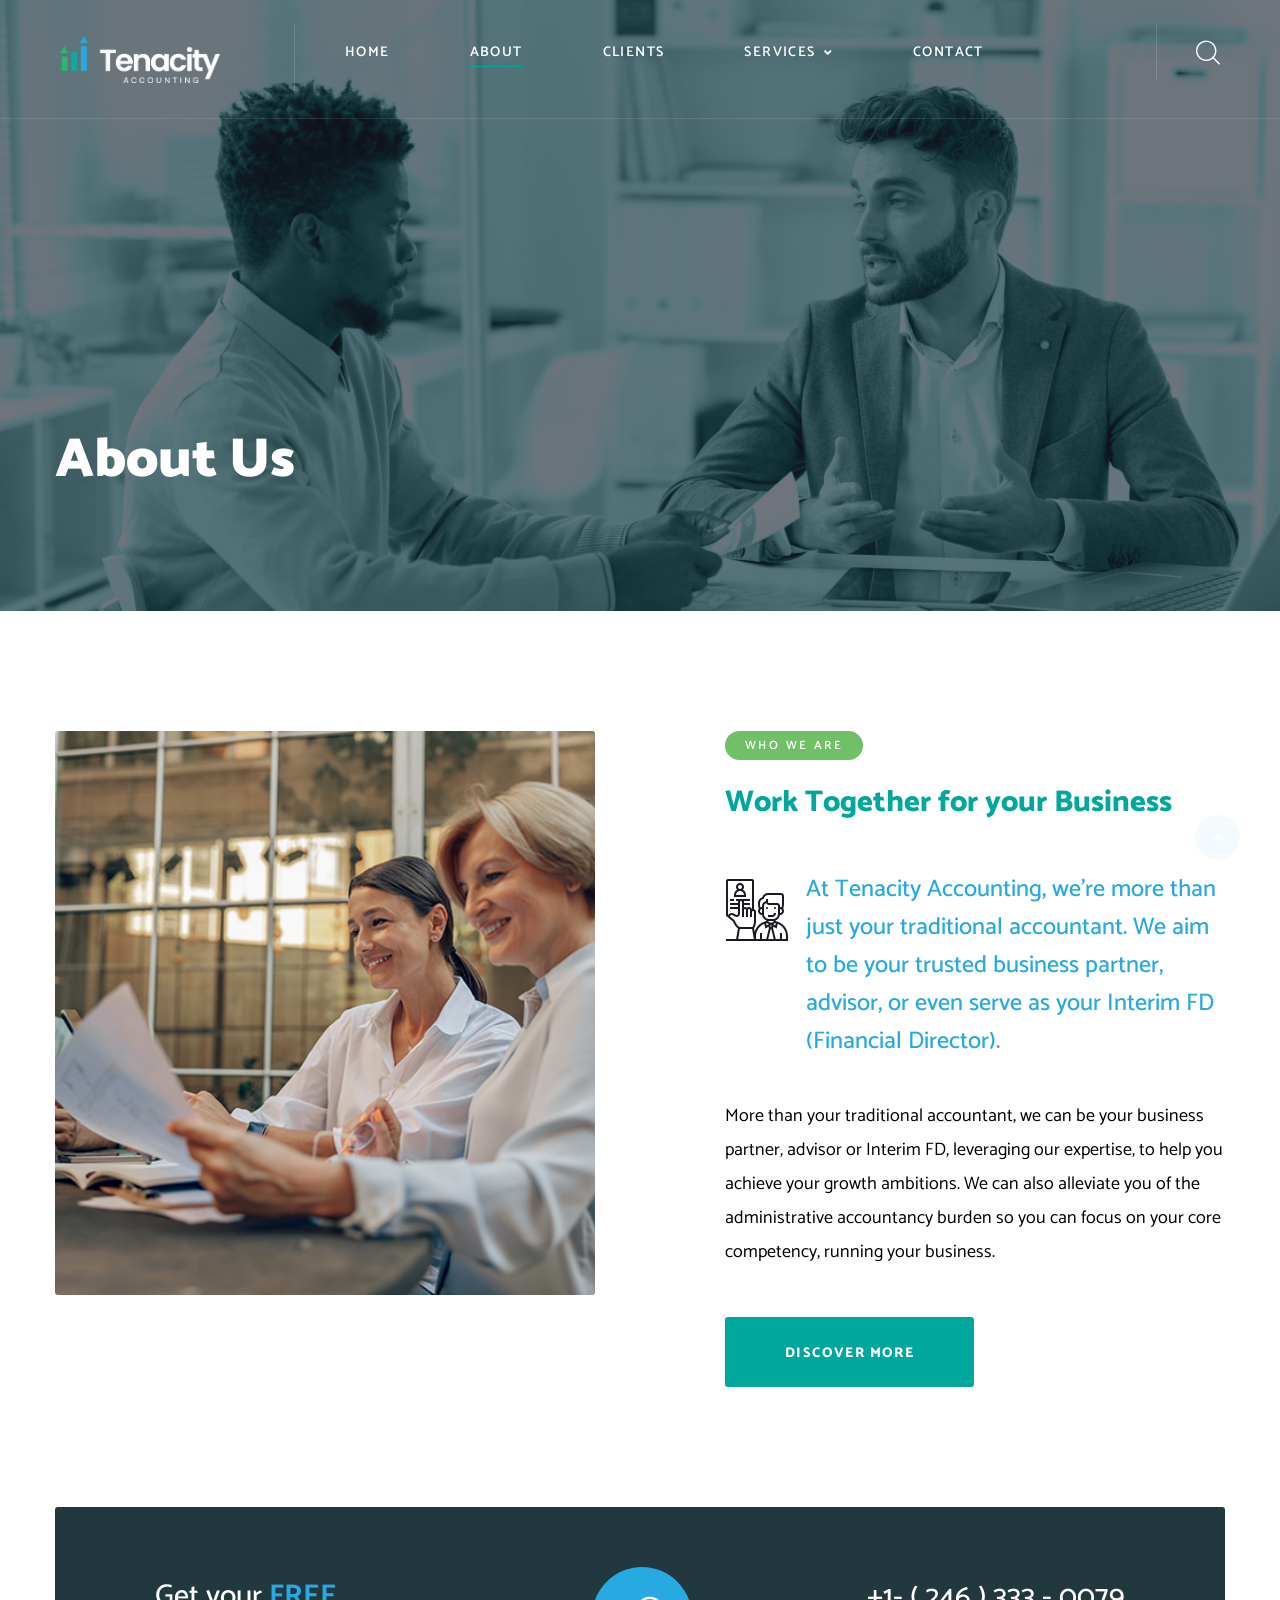
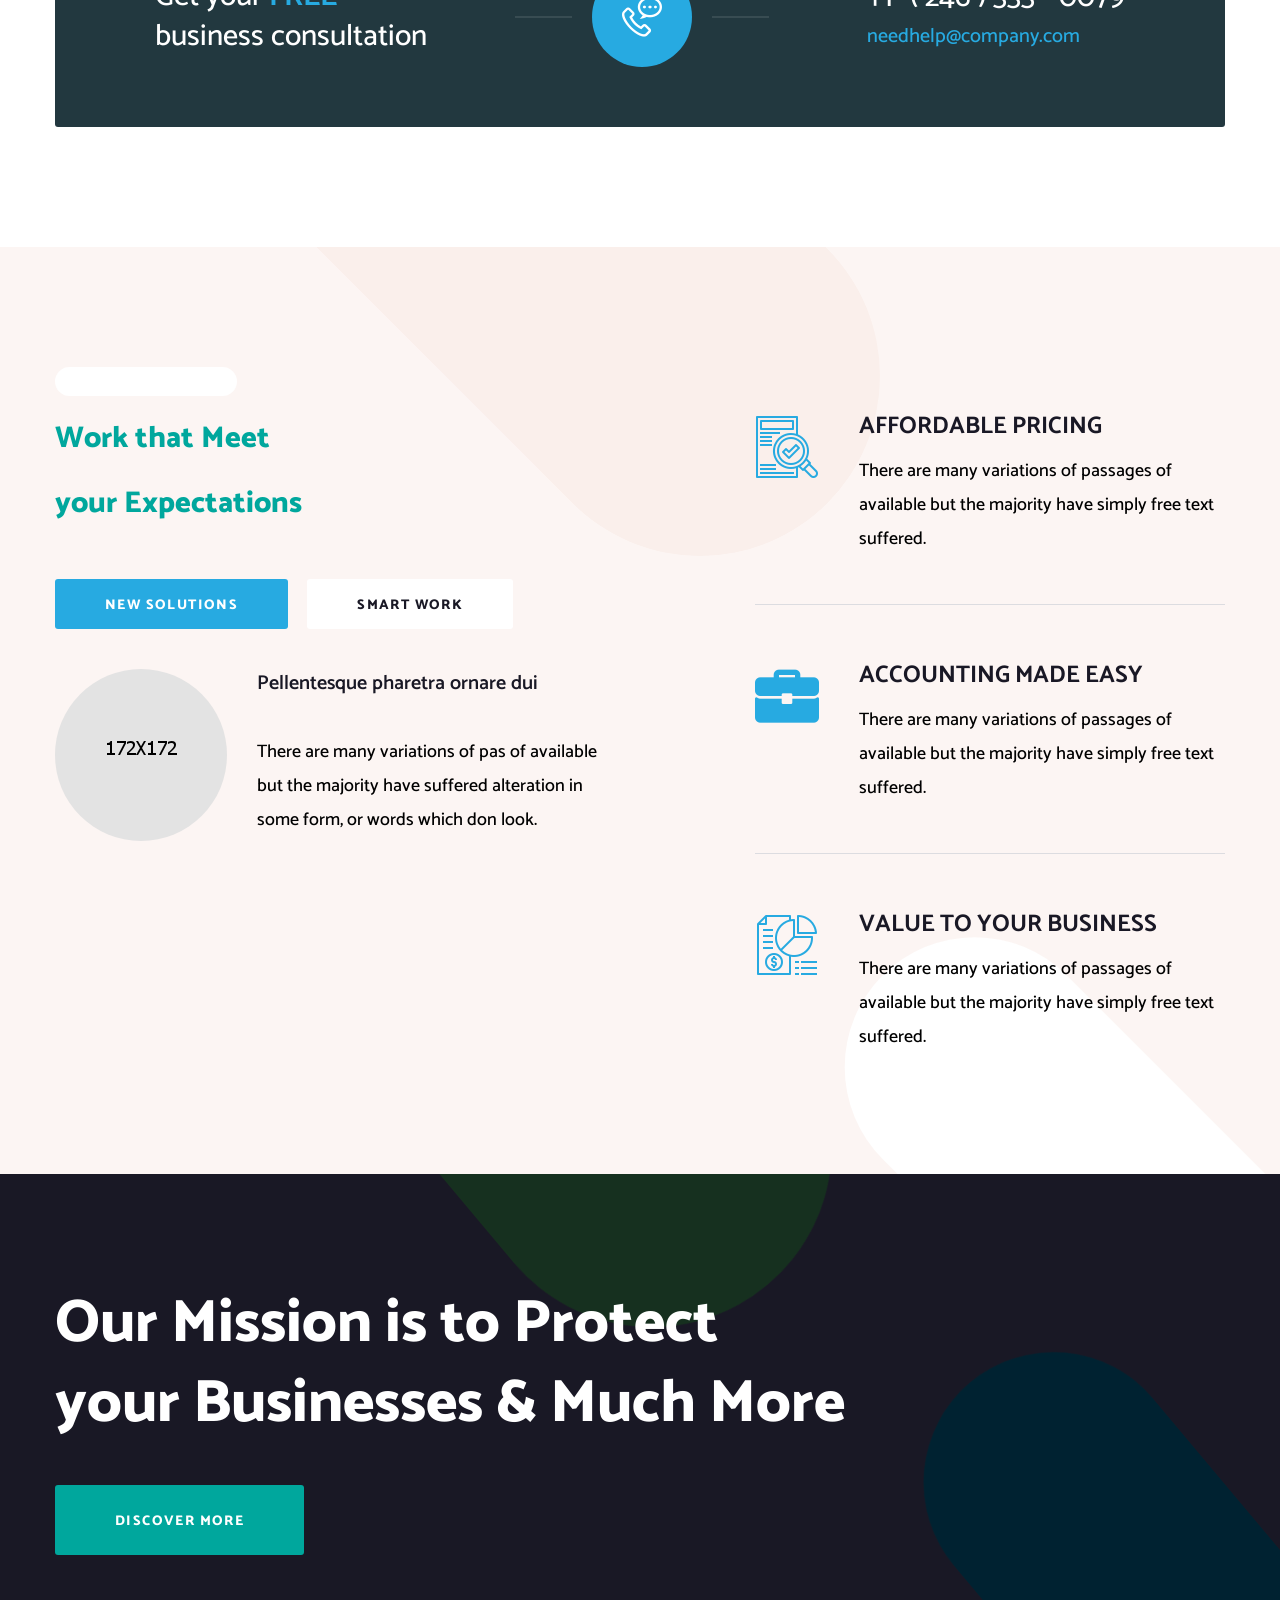
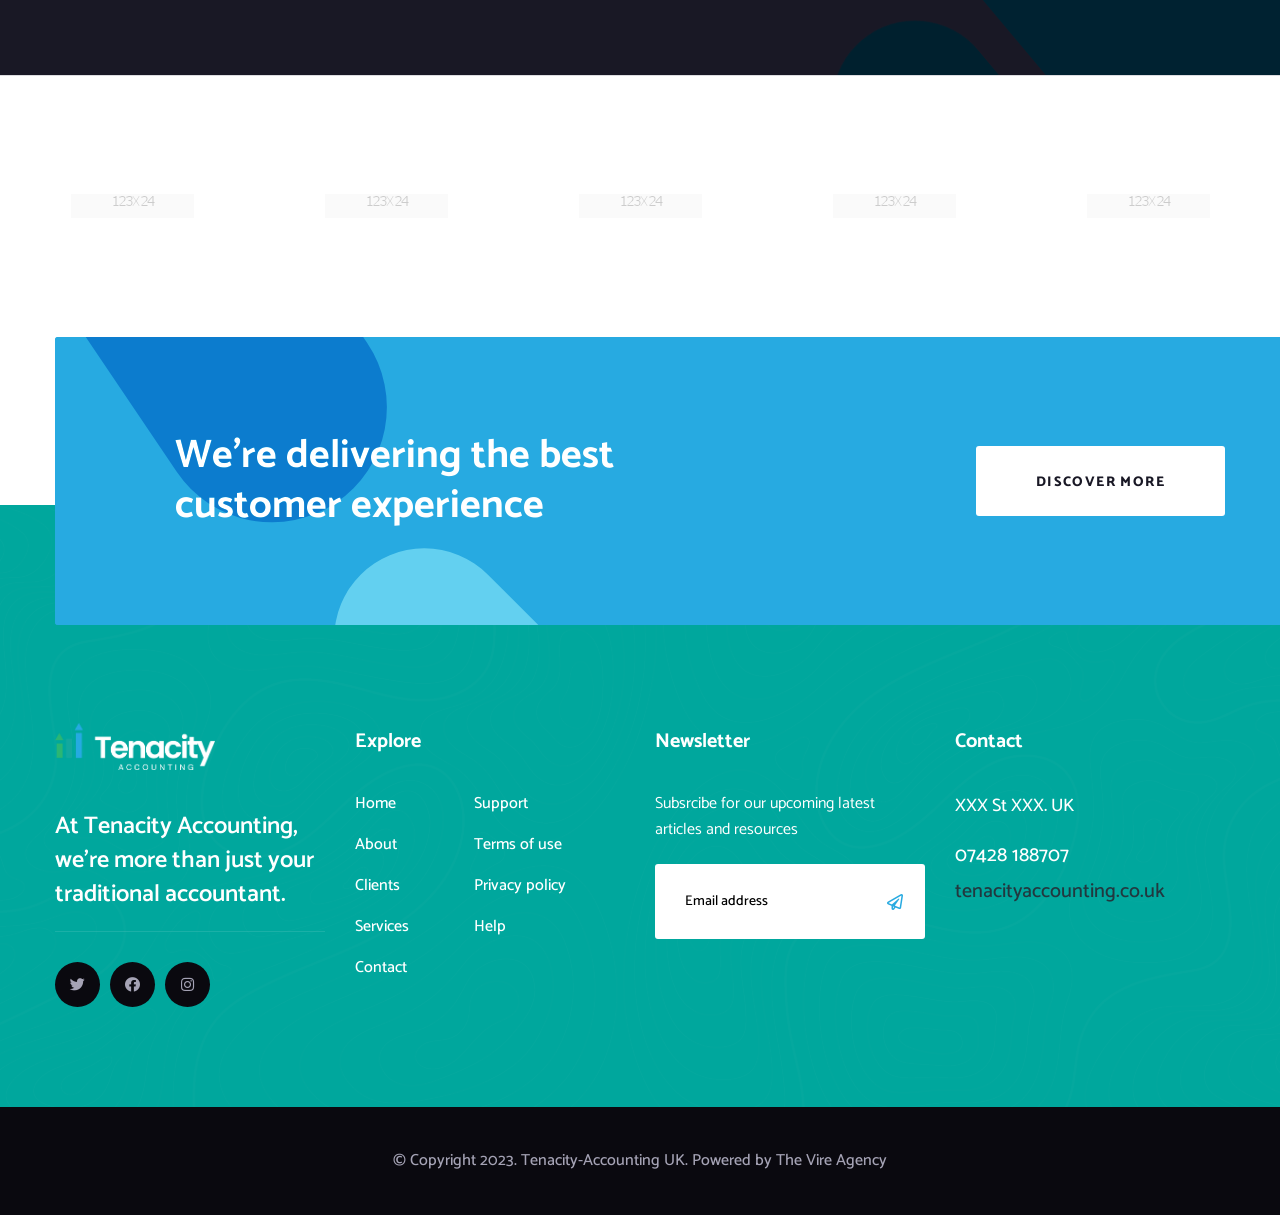
==== commit 979e6367: "About-Page" ====
--- a/Tenacity/oslim-html-files/about.html
+++ b/Tenacity/oslim-html-files/about.html
@@ -75,12 +75,12 @@
                                 </li>
         
                                 <li>
-                                    <a href="cases.html">Clients</a>
+                                    <a href="#">Clients</a>
                                 </li>
         
                                 <li class="dropdown">
-                                    <a href="services.html">Services</a>
-                                    <ul>
+                                    <a href="#">Services</a>
+                                    <!-- <ul>
                                         <li><a href="services.html">Services</a></li>
                                         <li><a href="services-2.html">Services Two</a></li>
                                         <li><a href="services-3.html">Services Three</a></li>
@@ -90,10 +90,10 @@
                                         <li><a href="business-growth.html">Business Growth</a></li>
                                         <li><a href="financial-advice.html">Financial Advice</a></li>
                                         <li><a href="marketing-rules.html">Marketing Rules</a></li>
-                                    </ul>
+                                    </ul> -->
                                 </li>
         
-                                <li><a href="contact.html">Contact</a></li>
+                                <li><a href="#">Contact</a></li>
                             </ul>
                         </div>
                     </div>
@@ -288,25 +288,13 @@
             <div class="our-mission-shape-3 shapemover2"></div>
             <div class="container">
                 <div class="row">
-                    <div class="col-xl-8 col-lg-8">
+                    <div class="col-xl-12 col-lg-8">
                         <div class="our-mission-two__left">
                             <h2 class="our-mission-two__title">Our Mission is to Protect <br> your Businesses &  Much More</h2>
                             <a href="about.html" class="thm-btn our-mission-two__btn">Discover More</a>
                         </div>
                     </div>
-                    <div class="col-xl-4 col-lg-4">
-                        <div class="our-mission-two__right">
-                            <div class="our-mission-two__video-link">
-                                <a href="https://www.youtube.com/watch?v=Get7rqXYrbQ" class="video-popup">
-                                    <div class="our-mission-two__video-icon">
-                                        <span class="fa fa-play"></span>
-                                        <i class="ripple"></i>
-                                    </div>
-                                </a>
-                                <h3 class="our-mission-two__video-text">Watch video</h3>
-                            </div>
-                        </div>
-                    </div>
+                   
                 </div>
             </div>
         </section>
--- a/Tenacity/oslim-html-files/assets/css/oslim.css
+++ b/Tenacity/oslim-html-files/assets/css/oslim.css
@@ -13,7 +13,8 @@
     --oslim-base: #ff613c;
     --btn-secondary:#00A79D;
     --btn-secondarhover: #105f5a;
-    --oslim-base-rgb: 255, 97, 60;
+    --oslim-base-rgb: 
+    ;
     --oslim-extra: #fcf5f3;
     --icon-arrows: #27AAE1;
     --icon-green: #6FC066;
@@ -5535,7 +5536,7 @@
     width: 146px;
     height: 146px;
     transform: translate(-50%, -50%);
-    -ms-box-shadow: 0 0 0 0 rgba(var(--oslim-base-rgb), 0.6);
+    -ms-box-shadow: 0 0 0 0 rgba(var(--oslim-green-rgb), 0.6);
     -o-box-shadow: 0 0 0 0 rgba(var(--oslim-base-rgb), 0.6);
     box-shadow: 0 0 0 0 rgba(var(--oslim-base-rgb), 0.6);
     -webkit-animation: ripple 3s infinite;
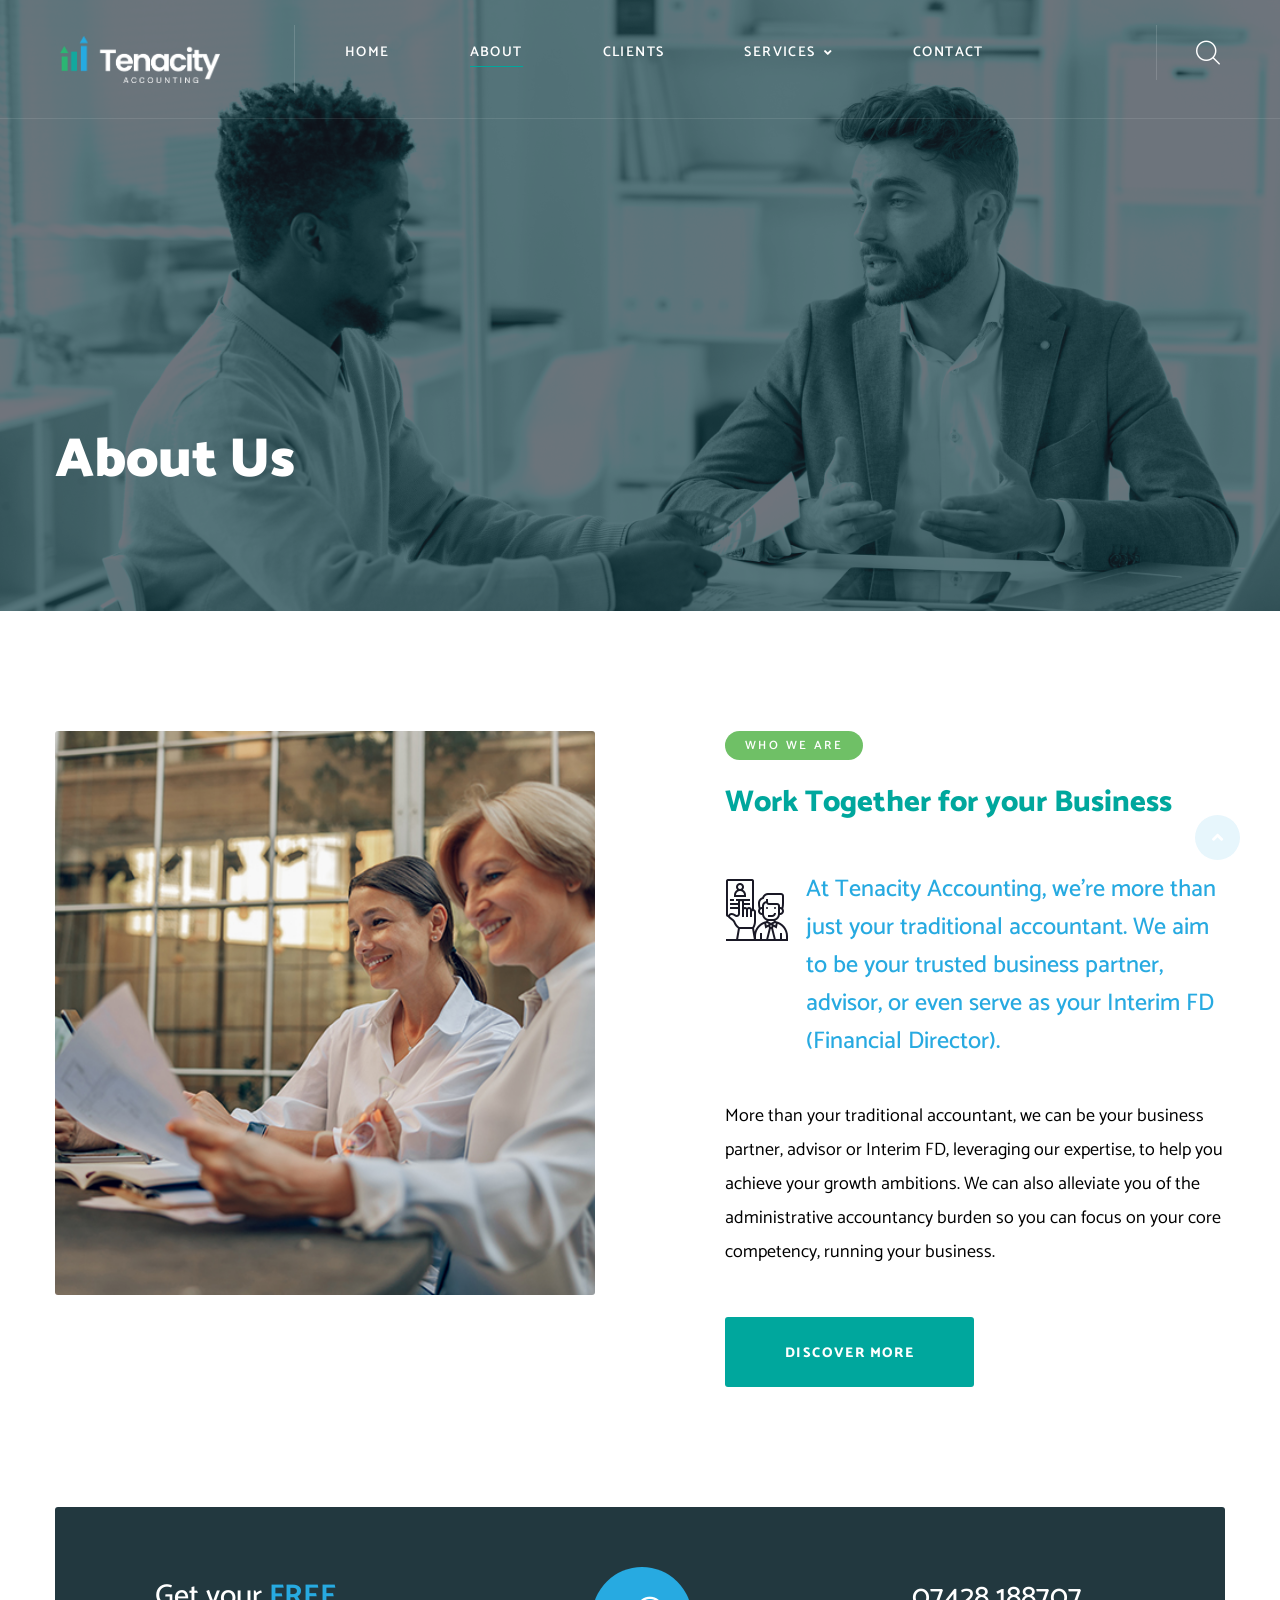
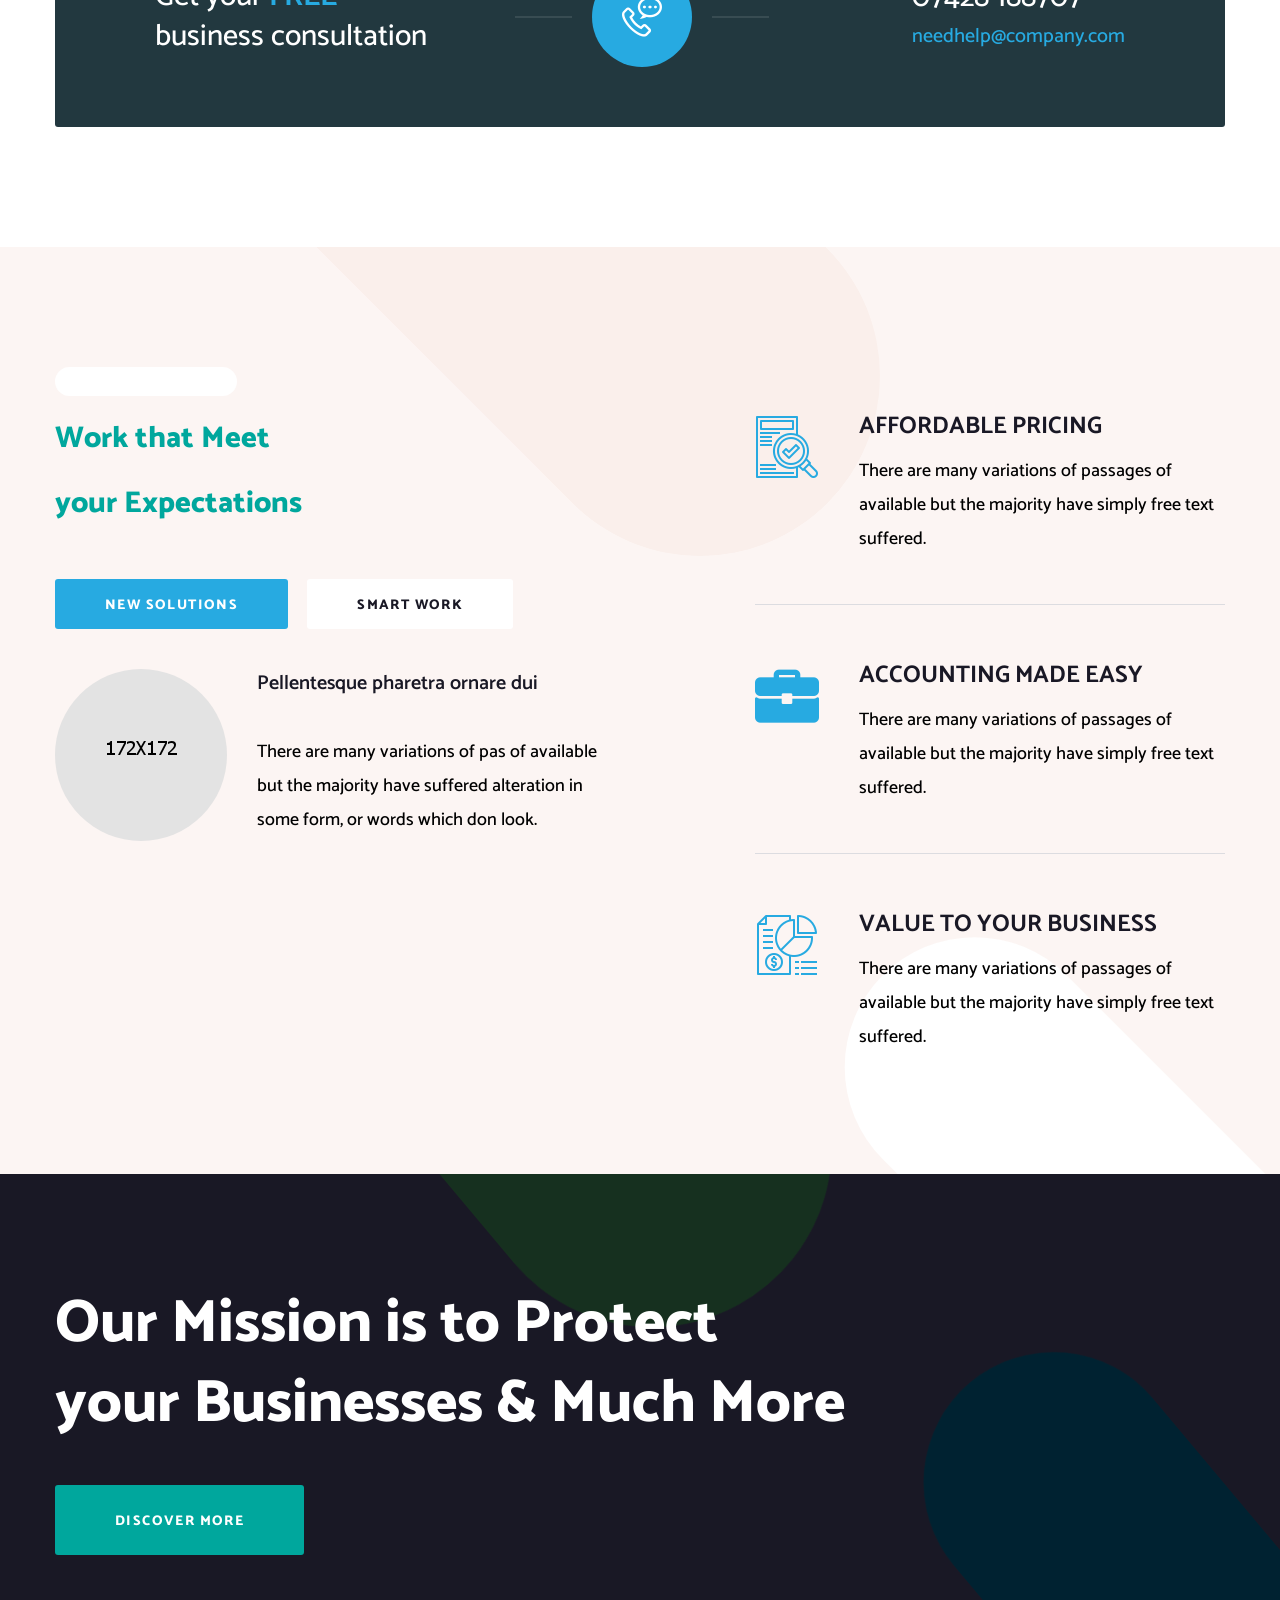
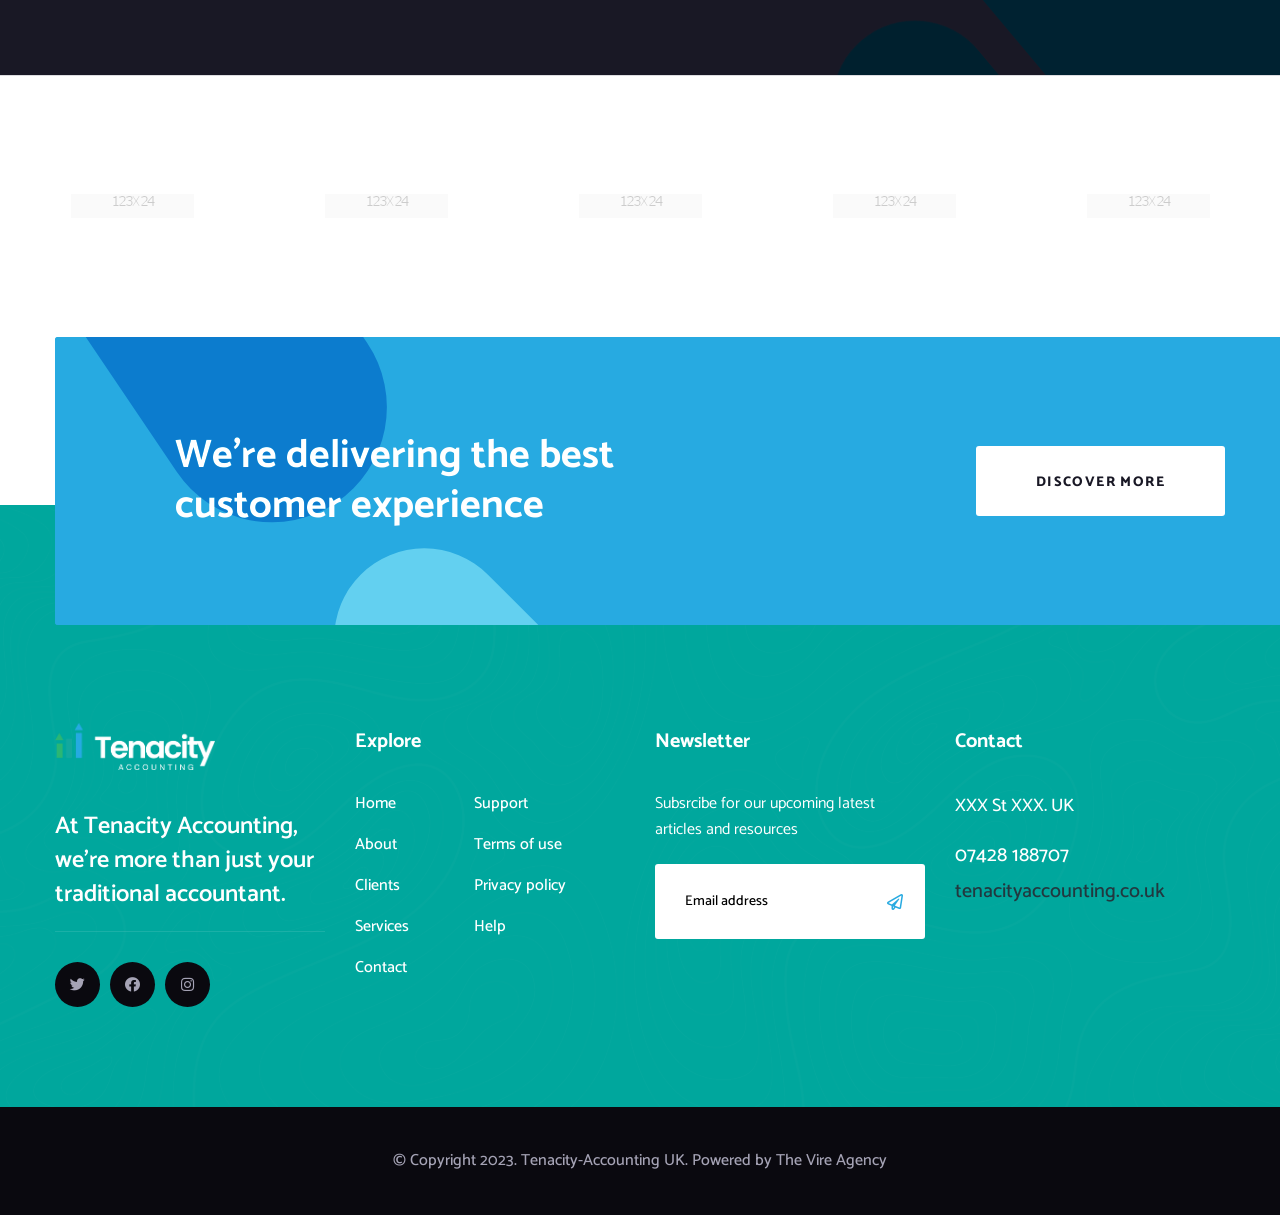
==== commit 9983617a: "Components-Updated" ====
--- a/Tenacity/oslim-html-files/about.html
+++ b/Tenacity/oslim-html-files/about.html
@@ -165,7 +165,7 @@
                             <p class="work-together-tow__text-2">More than your traditional accountant, we can be your business partner, advisor or Interim FD, leveraging our expertise,
                             to help you achieve your growth ambitions. We can also alleviate you of the administrative accountancy burden so you can
                             focus on your core competency, running your business.</p>
-                            <a href="services.html" class="thm-btn work-together-tow__btn">Discover More</a>
+                            <a href="#" class="thm-btn work-together-tow__btn">Discover More</a>
                         </div>
                     </div>
                 </div>
@@ -185,7 +185,7 @@
                     </div>
                     <div class="free-consultation__right">
                         <h4 class="free-consultation__contact-info">
-                            <a href="tel:12463330079" class="free-consultation__contact-number">+1- ( 246 ) 333 - 0079</a>
+                            <a href="tel:12463330079" class="free-consultation__contact-number">07428 188707</a>
                             <a href="mailto:needhelp@company.com" class="free-consultation__contact-email">needhelp@company.com</a>
                         </h4>
                     </div>
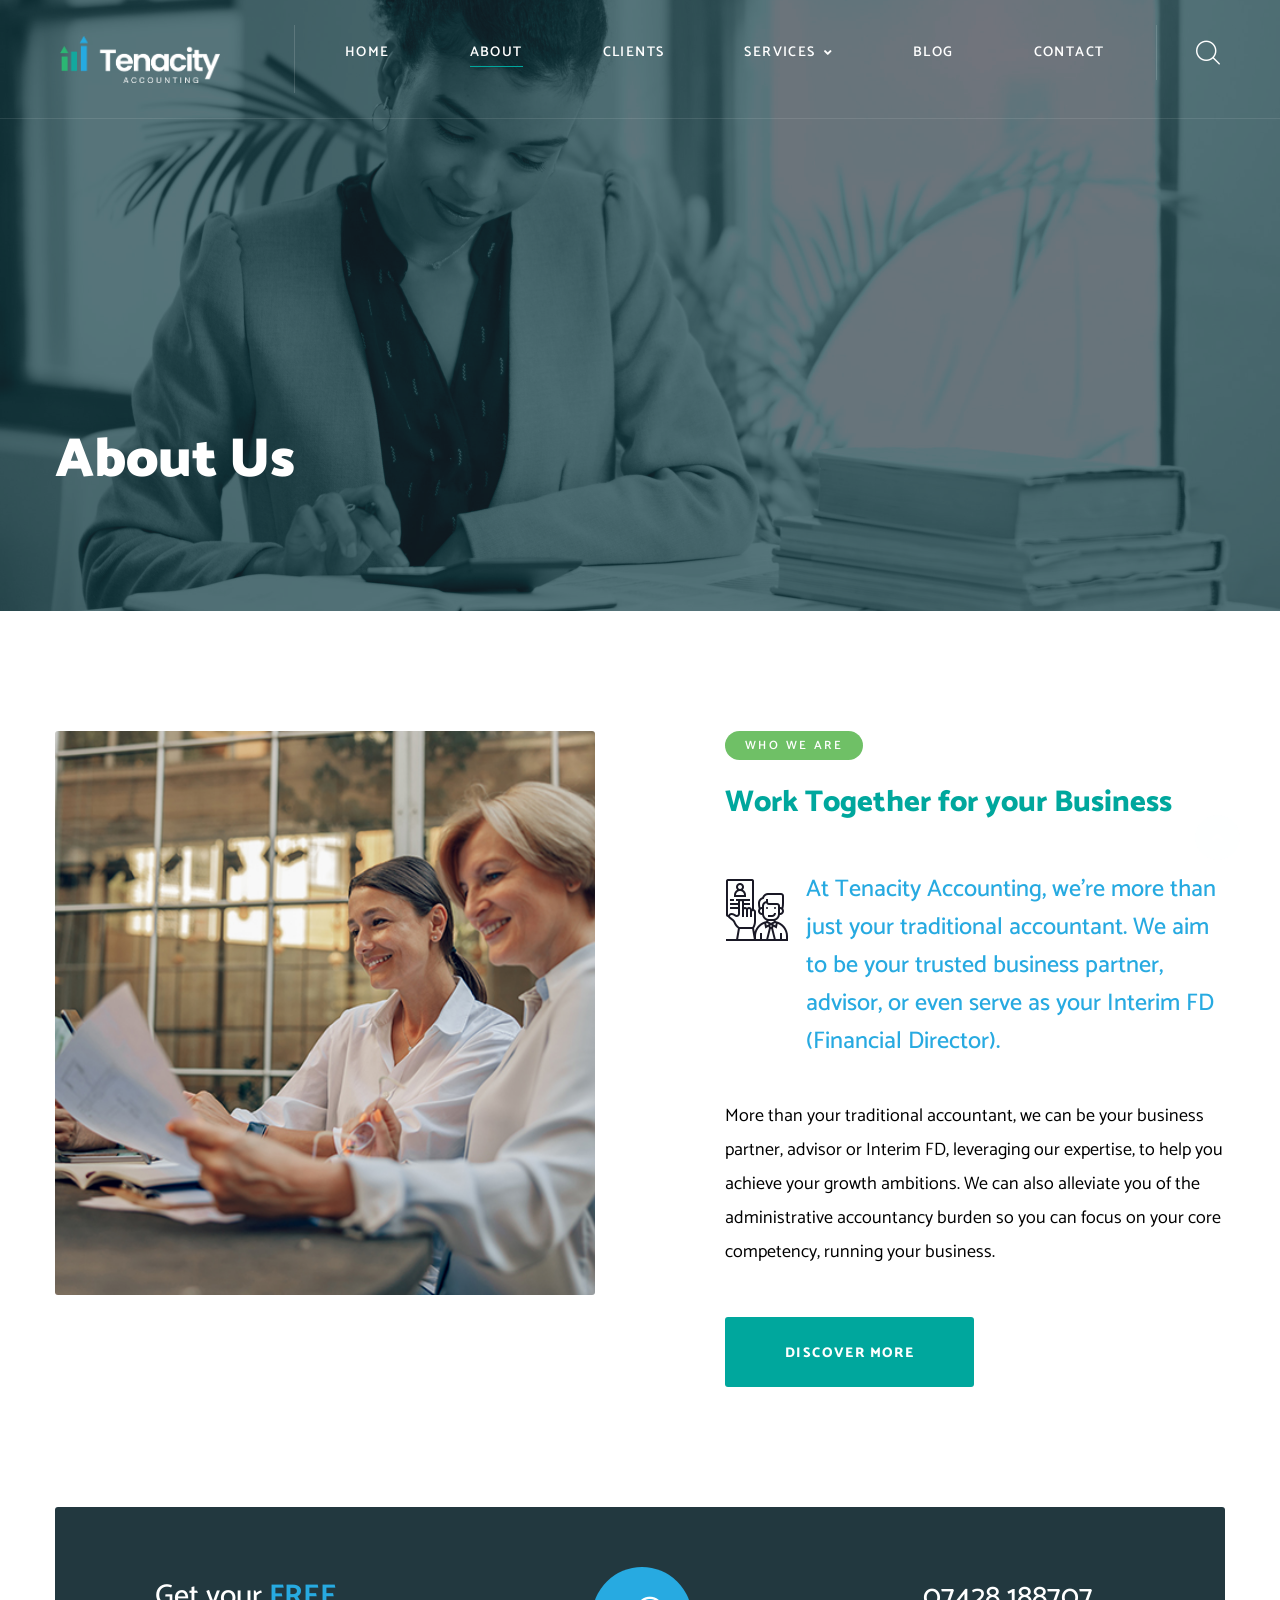
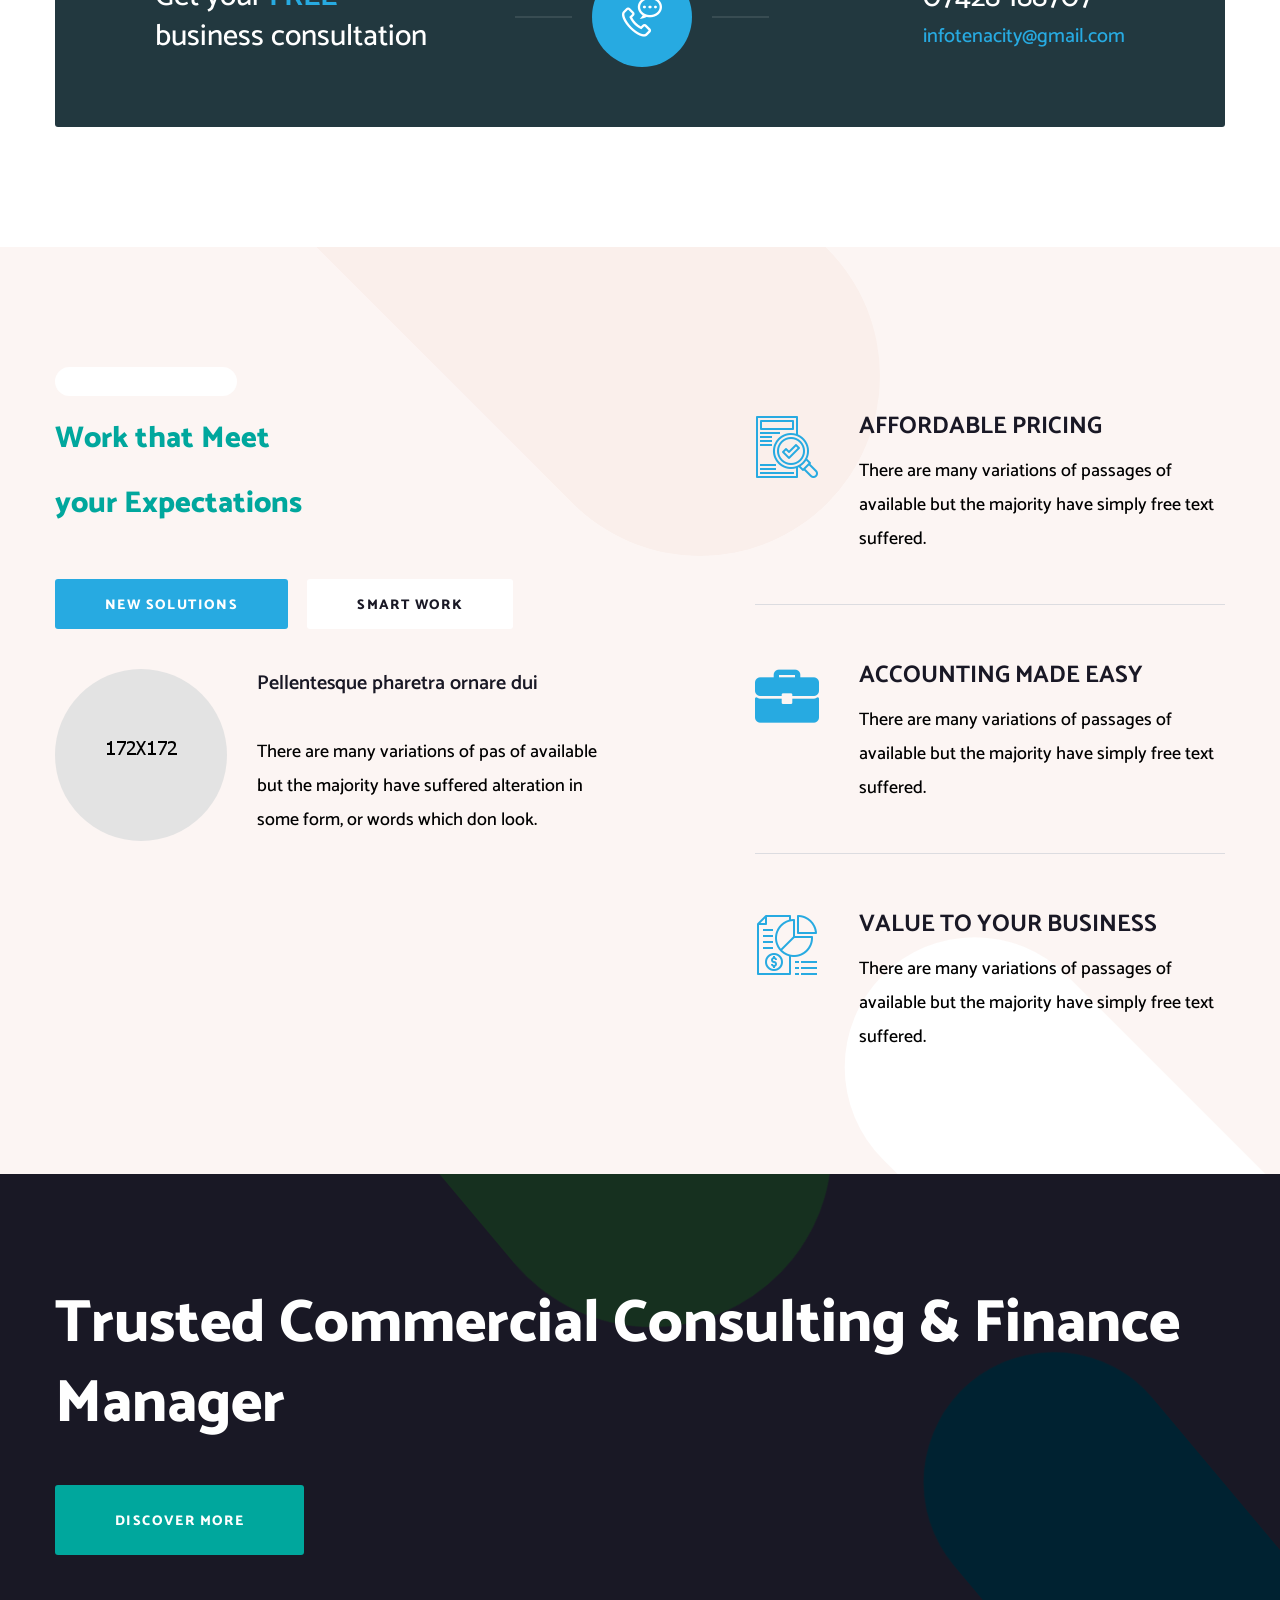
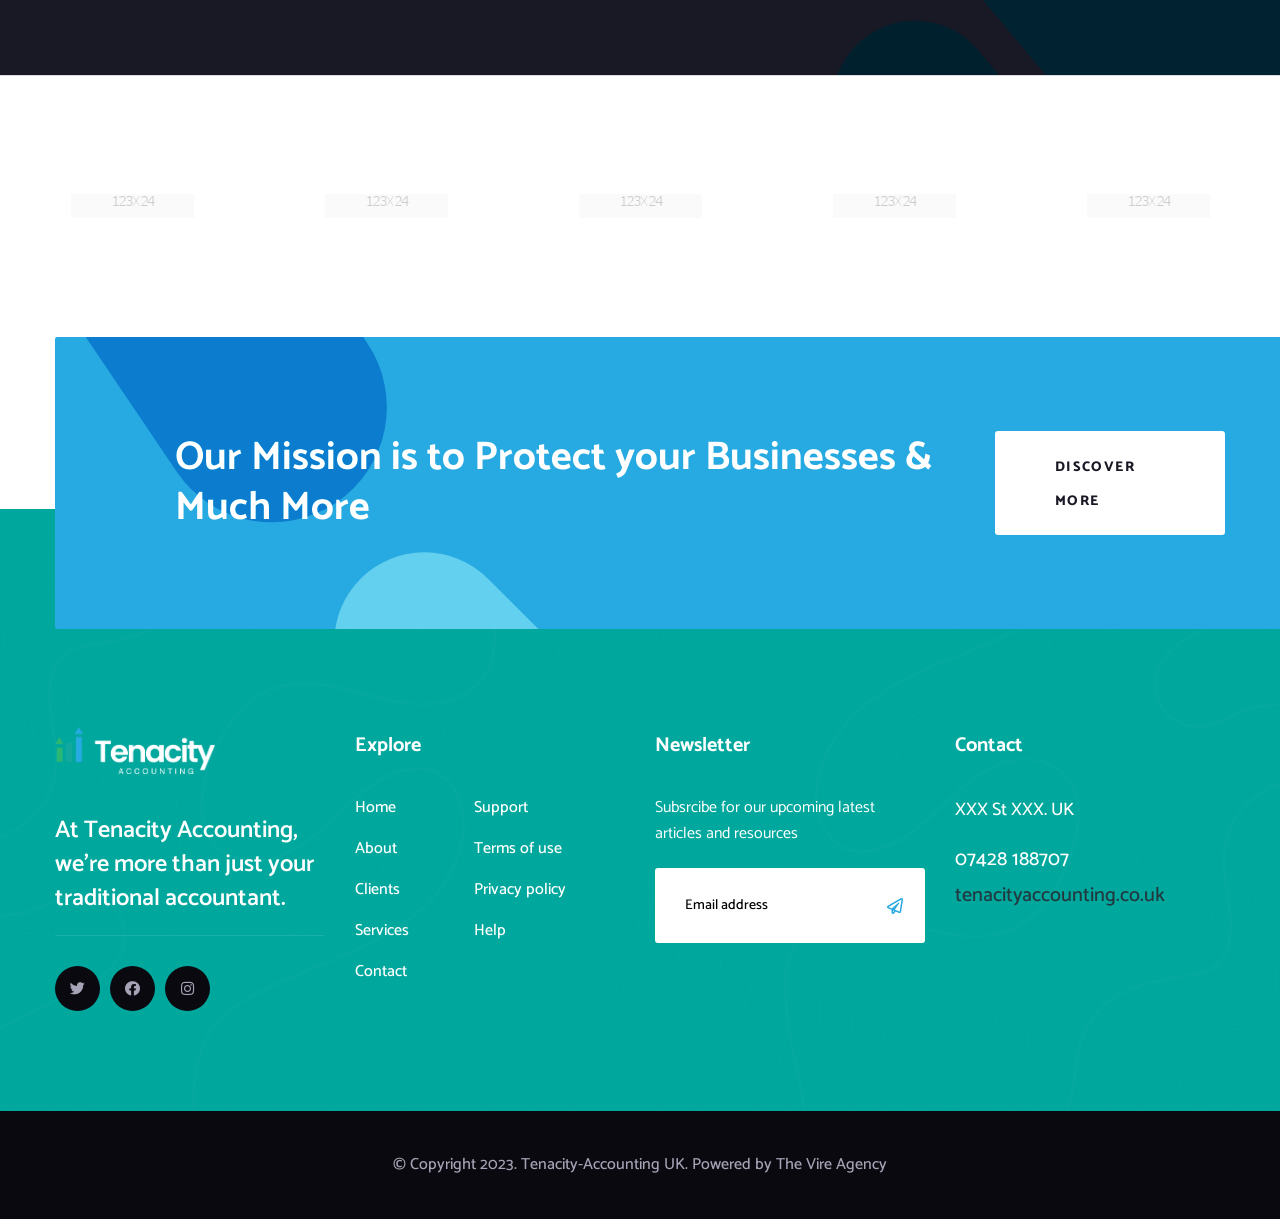
==== commit a724a975: "updated" ====
--- a/Tenacity/oslim-html-files/about.html
+++ b/Tenacity/oslim-html-files/about.html
@@ -50,7 +50,7 @@
 
 <body>
     <div class="preloader">
-        <img class="preloader__image" width="60" src="assets/images/loader.png" alt="" />
+        <img class="preloader__image" width="60" src="./assets/images/backgrounds/tenacity icon0.png" alt="" />
     </div>
     <!-- /.preloader -->
     <div class="page-wrapper">
@@ -59,7 +59,7 @@
                 <div class="main-menu-wrapper clearfix">
                     <div class="main-menu-wrapper__left">
                         <div class="main-menu-wrapper__logo">
-                            <a href="index.html"><img src="assets/images/favicons/tenacity web logo_20.png" alt=""></a>
+                            <a href="index.html"><img src="assets/images/favicons/tenacity web logo_20.png" alt="Logo"></a>
                         </div>
                         <div class="main-menu-wrapper__main-menu">
                             <a href="#" class="mobile-nav__toggler"><i class="fa fa-bars"></i></a>
@@ -75,25 +75,28 @@
                                 </li>
         
                                 <li>
-                                    <a href="#">Clients</a>
+                                    <a href="clients.html">Clients</a>
                                 </li>
         
                                 <li class="dropdown">
-                                    <a href="#">Services</a>
-                                    <!-- <ul>
-                                        <li><a href="services.html">Services</a></li>
-                                        <li><a href="services-2.html">Services Two</a></li>
-                                        <li><a href="services-3.html">Services Three</a></li>
-                                        <li><a href="consumer-product.html">Consumer Product</a></li>
-                                        <li><a href="audit-marketing.html">Audit Marketing</a></li>
-                                        <li><a href="banking-advising.html">Banking Advising</a></li>
-                                        <li><a href="business-growth.html">Business Growth</a></li>
-                                        <li><a href="financial-advice.html">Financial Advice</a></li>
-                                        <li><a href="marketing-rules.html">Marketing Rules</a></li>
-                                    </ul> -->
+                                    <a href="services.html">Services</a>
+                                    <ul>
+                                        <li><a href="advisoryservice.html">Advisory Services</a></li>
+                                        <li><a href="budgeting.html">Budgeting & Financing</a></li>
+                                        <li><a href="cashflowmanagement.html">Cashflow Management</a></li>
+                                        <li><a href="payroll.html">Payroll Services</a></li>
+                                        <li><a href="taxation.html">Taxation Services</a></li>
+                                        <li><a href="financialmodelling.html">Financial Modelling</a></li>
+                                        <li><a href="managementaccounts.html">Management Accounts</a></li>
+                                        <li><a href="statutoryaccounting.html">Statutory Accounting</a></li>
+                                    </ul>
                                 </li>
-        
-                                <li><a href="#">Contact</a></li>
+
+                                <li>
+                                    <a>Blog</a>
+                                </li>
+                                
+                                <li><a href="contact.html">Contact</a></li>
                             </ul>
                         </div>
                     </div>
@@ -120,7 +123,8 @@
 
         <!--Page Header Start-->
         <section class="page-header">
-            <div class="page-header-bg" style="background-image: url(assets/images/backgrounds/banner\ image0\ 1.png)">
+            <div class="page-header-bg"
+                style="background-image: url(assets/images/backgrounds/BANNER-image-for-ABOUT-page-scaled.jpg)">
             </div>
        
             <div class="container">
@@ -186,7 +190,7 @@
                     <div class="free-consultation__right">
                         <h4 class="free-consultation__contact-info">
                             <a href="tel:12463330079" class="free-consultation__contact-number">07428 188707</a>
-                            <a href="mailto:needhelp@company.com" class="free-consultation__contact-email">needhelp@company.com</a>
+                            <a href="mailto:needhelp@company.com" class="free-consultation__contact-email">infotenacity@gmail.com</a>
                         </h4>
                     </div>
                 </div>
@@ -290,7 +294,7 @@
                 <div class="row">
                     <div class="col-xl-12 col-lg-8">
                         <div class="our-mission-two__left">
-                            <h2 class="our-mission-two__title">Our Mission is to Protect <br> your Businesses &  Much More</h2>
+                            <h2 class="our-mission-two__title">Trusted Commercial Consulting & Finance Manager</h2>
                             <a href="about.html" class="thm-btn our-mission-two__btn">Discover More</a>
                         </div>
                     </div>
@@ -377,7 +381,7 @@
                             <div class="cta-one__inner-content">
                                 <div class="cta-one-shape-1 float-bob-x"></div>
                                 <div class="cta-one-shape-2 float-bob-x-2"></div>
-                                <h3 class="cta-one__title">We’re delivering the best <br> customer experience</h3>
+                                <h3 class="cta-one__title">Our Mission is to Protect your Businesses & Much More</h3>
                                 <a href="about.html" class="thm-btn cta-one__btn">Discover More</a>
                             </div>
                         </div>
@@ -483,7 +487,7 @@
             <span class="mobile-nav__close mobile-nav__toggler"><i class="fa fa-times"></i></span>
 
             <div class="logo-box">
-                <a href="index.html" aria-label="logo image"><img src="assets/images/resources/logo-1.png" width="155"
+                <a href="index.html" aria-label="logo image"><img src="assets/images/favicons/tenacity web logo_20.png" width="155"
                         alt="" /></a>
             </div>
             <!-- /.logo-box -->
@@ -493,18 +497,17 @@
             <ul class="mobile-nav__contact list-unstyled">
                 <li>
                     <i class="fa fa-envelope"></i>
-                    <a href="mailto:needhelp@packageName__.com">needhelp@oslim.com</a>
+                    <a href="mailto:needhelp@packageName__.com">infotenacity@gmail.com</a>
                 </li>
                 <li>
                     <i class="fa fa-phone-alt"></i>
-                    <a href="tel:666-888-0000">666 888 0000</a>
+                    <a href="tel:666-888-0000">07428 188707</a>
                 </li>
             </ul><!-- /.mobile-nav__contact -->
             <div class="mobile-nav__top">
                 <div class="mobile-nav__social">
                     <a href="#" class="fab fa-twitter"></a>
                     <a href="#" class="fab fa-facebook-square"></a>
-                    <a href="#" class="fab fa-pinterest-p"></a>
                     <a href="#" class="fab fa-instagram"></a>
                 </div><!-- /.mobile-nav__social -->
             </div><!-- /.mobile-nav__top -->
--- a/Tenacity/oslim-html-files/assets/css/oslim.css
+++ b/Tenacity/oslim-html-files/assets/css/oslim.css
@@ -811,7 +811,7 @@
 
 .main-menu .main-menu__list li ul li:hover>a,
 .stricky-header .main-menu__list li ul li:hover>a {
-    background-color: var(--oslim-base);
+    background-color: var(--icon-arrows);
     color: var(--oslim-white);
 }
 
@@ -1514,13 +1514,13 @@
 }
 
 .mobile-nav__content .main-menu__list li a.expanded {
-    color: var(--oslim-base);
+    color: var(--icon-arrows);
 }
 
 .mobile-nav__content .main-menu__list li a button {
     width: 30px;
     height: 30px;
-    background-color: var(--oslim-base);
+    background-color: var(--icon-arrows);
     border: none;
     outline: none;
     color: #fff;
@@ -1581,7 +1581,7 @@
 }
 
 .mobile-nav__social a:hover {
-    color: var(--oslim-base);
+    color: var(--icon-arrows);
 }
 
 .mobile-nav__contact {
@@ -1609,14 +1609,14 @@
 }
 
 .mobile-nav__contact li a:hover {
-    color: var(--oslim-base);
+    color: var(--icon-arrows);
 }
 
 .mobile-nav__contact li>i {
     width: 30px;
     height: 30px;
     border-radius: 50%;
-    background-color: var(--oslim-base);
+    background-color: var(--icon-arrows);
     display: flex;
     justify-content: center;
     align-items: center;
@@ -1843,6 +1843,11 @@
     font-family: 'Poppins', sans-serif;
 }
 
+@media(max-width: 900px) {
+    .main-slider__content h2 {
+        font-size: 30px;
+    }
+}
 .main-slider h5 {
     color: var(--oslim-white);
     margin-bottom: 40px;
@@ -5028,7 +5033,7 @@
     position: relative;
     display: inline-block;
     font-size: 66px;
-    color: var(--oslim-base);
+    color: var(--icon-arrows);
     transition: all 500ms linear;
     transition-delay: 0.1s;
     transform: scale(1) rotateY(0deg);
@@ -5047,13 +5052,13 @@
 }
 
 .services-one__title a {
-    color: var(--oslim-black);
+    color: var(--icon-arrows);
     -webkit-transition: all 500ms ease;
     transition: all 500ms ease;
 }
 
 .services-one__single:hover .services-one__title a {
-    color: var(--oslim-base);
+    color: var(--btn-secondarhover);
 }
 
 .services-one__text {
@@ -5084,7 +5089,7 @@
 }
 
 .services-one__single:hover .services-one__read-more {
-    color: var(--oslim-base);
+    color: var(--icon-greenhover);
 }
 
 .services-one__arrow {
@@ -5114,7 +5119,7 @@
     bottom: 0;
     right: 0;
     content: "";
-    background-color: var(--oslim-base);
+    background-color: var(--icon-greenhover);
     border-radius: 15px;
     transform: scale(0.0);
     transform-origin: center;
@@ -6963,7 +6968,7 @@
 }
 
 .thm-breadcrumb li:hover a {
-    color: var(--oslim-base);
+    color: var(--icon-arrows);
 }
 
 /*--------------------------------------------------------------
@@ -7872,11 +7877,11 @@
 .comment-form__input-box input[type="email"] {
     height: 70px;
     width: 100%;
-    border: none;
     background-color: var(--oslim-extra);
     padding-left: 30px;
     padding-right: 30px;
     border-radius: var(--oslim-bdr-radius);
+border: 1px solid #105f5a;
     outline: none;
     font-size: 16px;
     color: var(--oslim-gray);
@@ -7891,7 +7896,7 @@
     width: 100%;
     background-color: var(--oslim-extra);
     padding: 18px 30px 30px;
-    border: none;
+border: 1px solid #105f5a;
     border-radius: 0px;
     outline: none;
     margin-bottom: 0px;
@@ -8238,7 +8243,7 @@
 
 .service-details__sidebar-service-list li.current a,
 .service-details__sidebar-service-list li a:hover {
-    color: var(--oslim-base);
+    color: var(--icon-arrows);
 }
 
 .service-details__sidebar-service-list li a span {
@@ -8264,7 +8269,7 @@
 .service-details__sidebar-service-list li a:hover span {
     transform: translateY(-50%);
     color: var(--oslim-white);
-    background-color: var(--oslim-base);
+    background-color: var(--icon-arrows);
 }
 
 .service-details__need-help {
@@ -8274,7 +8279,7 @@
     margin-top: 30px;
     text-align: center;
     z-index: 1;
-    background-color: var(--oslim-base);
+    background-color: var(--icon-arrows);
     border-radius: var(--oslim-bdr-radius);
     overflow: hidden;
 }
@@ -8405,7 +8410,7 @@
     position: relative;
     display: inline-block;
     font-size: 62px;
-    color: var(--oslim-base);
+    color: var(--icon-arrows);
 }
 
 .service-details__title {
@@ -8844,16 +8849,17 @@
 }
 
 .contact-details__title {
-    font-size: 34px;
-    font-weight: 800;
+    font-size: 20px;
+        font-weight: 700;
     line-height: 44px;
     margin-bottom: 18px;
 }
 
 .contact-details__text {
-    font-weight: 500;
+    font-weight: 800;
     line-height: 36px;
     margin: 0;
+    font-size: 30px;
 }
 
 .contact-details__address {
@@ -8879,7 +8885,7 @@
     position: relative;
     display: inline-block;
     font-size: 64px;
-    color: var(--oslim-base);
+    color: var(--icon-arrows);
     transition: all 500ms linear;
     transition-delay: 0.1s;
     transform: scale(1);
@@ -8906,12 +8912,12 @@
 }
 
 .contact-details__contact-number:hover {
-    color: var(--oslim-base);
+    color: var(--icon-arrows);
 }
 
 .contact-details__contact-email {
     font-size: 20px;
-    color: var(--oslim-base);
+    color: var(--icon-arrows);
     font-weight: 500;
     -webkit-transition: all 500ms ease;
     transition: all 500ms ease;
--- a/Tenacity/oslim-html-files/assets/css/oslim-responsive.css
+++ b/Tenacity/oslim-html-files/assets/css/oslim-responsive.css
@@ -1257,11 +1257,30 @@
     }
 
     .main-slider h2 {
-        font-size: 60px;
-        line-height: 60px;
+        font-size: 47px;
+            line-height: 50px;
         margin-bottom: 38px;
     }
 
+                                                                                                                                                                                                                                                                                                                                                                                                                                                                                                                                                                                                                                                                                                                                                                                                                                                                                                                                                                                                                                                                .thm-btn-call {
+                                                                                                                                                                                                                                                                                                                                                                                                                                                                                                                                                                                                                                                                                                                                                                                                                                                                                                                                                                                                                                                                    position: relative;
+                                                                                                                                                                                                                                                                                                                                                                                                                                                                                                                                                                                                                                                                                                                                                                                                                                                                                                                                                                                                                                                                    display: inline-block;
+                                                                                                                                                                                                                                                                                                                                                                                                                                                                                                                                                                                                                                                                                                                                                                                                                                                                                                                                                                                                                                                                    vertical-align: middle;
+                                                                                                                                                                                                                                                                                                                                                                                                                                                                                                                                                                                                                                                                                                                                                                                                                                                                                                                                                                                                                                                                    -webkit-appearance: none;
+                                                                                                                                                                                                                                                                                                                                                                                                                                                                                                                                                                                                                                                                                                                                                                                                                                                                                                                                                                                                                                                                    outline: none !important;
+                                                                                                                                                                                                                                                                                                                                                                                                                                                                                                                                                                                                                                                                                                                                                                                                                                                                                                                                                                                                                                                                    background-color: var(--icon-green);
+                                                                                                                                                                                                                                                                                                                                                                                                                                                                                                                                                                                                                                                                                                                                                                                                                                                                                                                                                                                                                                                                    color: var(--oslim-white);
+                                                                                                                                                                                                                                                                                                                                                                                                                                                                                                                                                                                                                                                                                                                                                                                                                                                                                                                                                                                                                                                                    font-size: 14px;
+                                                                                                                                                                                                                                                                                                                                                                                                                                                                                                                                                                                                                                                                                                                                                                                                                                                                                                                                                                                                                                                                    font-weight: 800;
+                                                                                                                                                                                                                                                                                                                                                                                                                                                                                                                                                                                                                                                                                                                                                                                                                                                                                                                                                                                                                                                                    text-transform: uppercase;
+                                                                                                                                                                                                                                                                                                                                                                                                                                                                                                                                                                                                                                                                                                                                                                                                                                                                                                                                                                                                                                                                    padding: 20px 60px 16px;
+                                                                                                                                                                                                                                                                                                                                                                                                                                                                                                                                                                                                                                                                                                                                                                                                                                                                                                                                                                                                                                                                    margin-top: 1rem;
+                                                                                                                                                                                                                                                                                                                                                                                                                                                                                                                                                                                                                                                                                                                                                                                                                                                                                                                                                                                                                                                                    transition: all 0.3s linear;
+                                                                                                                                                                                                                                                                                                                                                                                                                                                                                                                                                                                                                                                                                                                                                                                                                                                                                                                                                                                                                                                                    overflow: hidden;
+                                                                                                                                                                                                                                                                                                                                                                                                                                                                                                                                                                                                                                                                                                                                                                                                                                                                                                                                                                                                                                                                    letter-spacing: 0.1em;
+                                                                                                                                                                                                                                                                                                                                                                                                                                                                                                                                                                                                                                                                                                                                                                                                                                                                                                                                                                                                                                                                    border-radius: var(--oslim-bdr-radius);
+                                                                                                                                                                                                                                                                                                                                                                                                                                                                                                                                                                                                                                                                                                                                                                                                                                                                                                                                                                                                                                                                    z-index: 1;
+                                                                                                                                                                                                                                                                                                                                                                                                                                                                                                                                                                                                                                                                                                                                                                                                                                                                                                                                                                                                                                                                }
     .main-slider-shape-1,
     .main-slider-shape-2,
     .main-slider-shape-3 {
